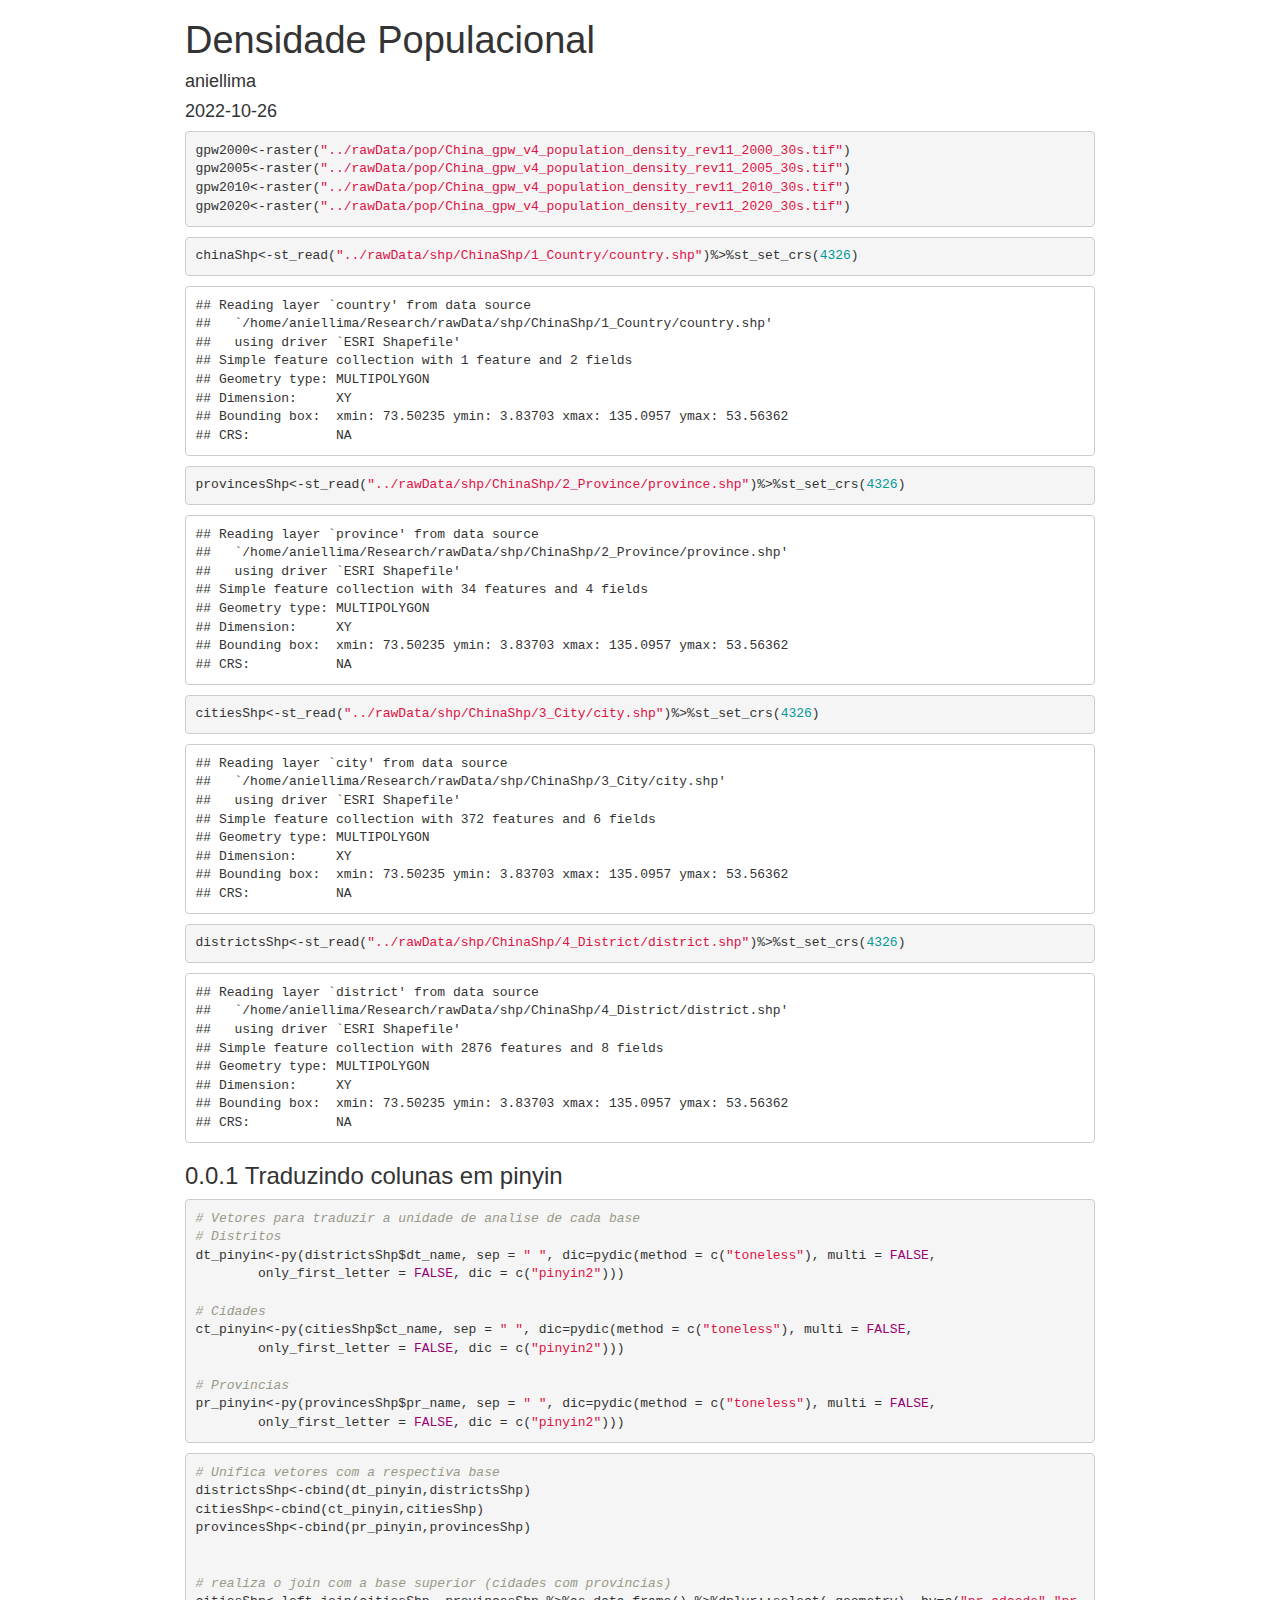
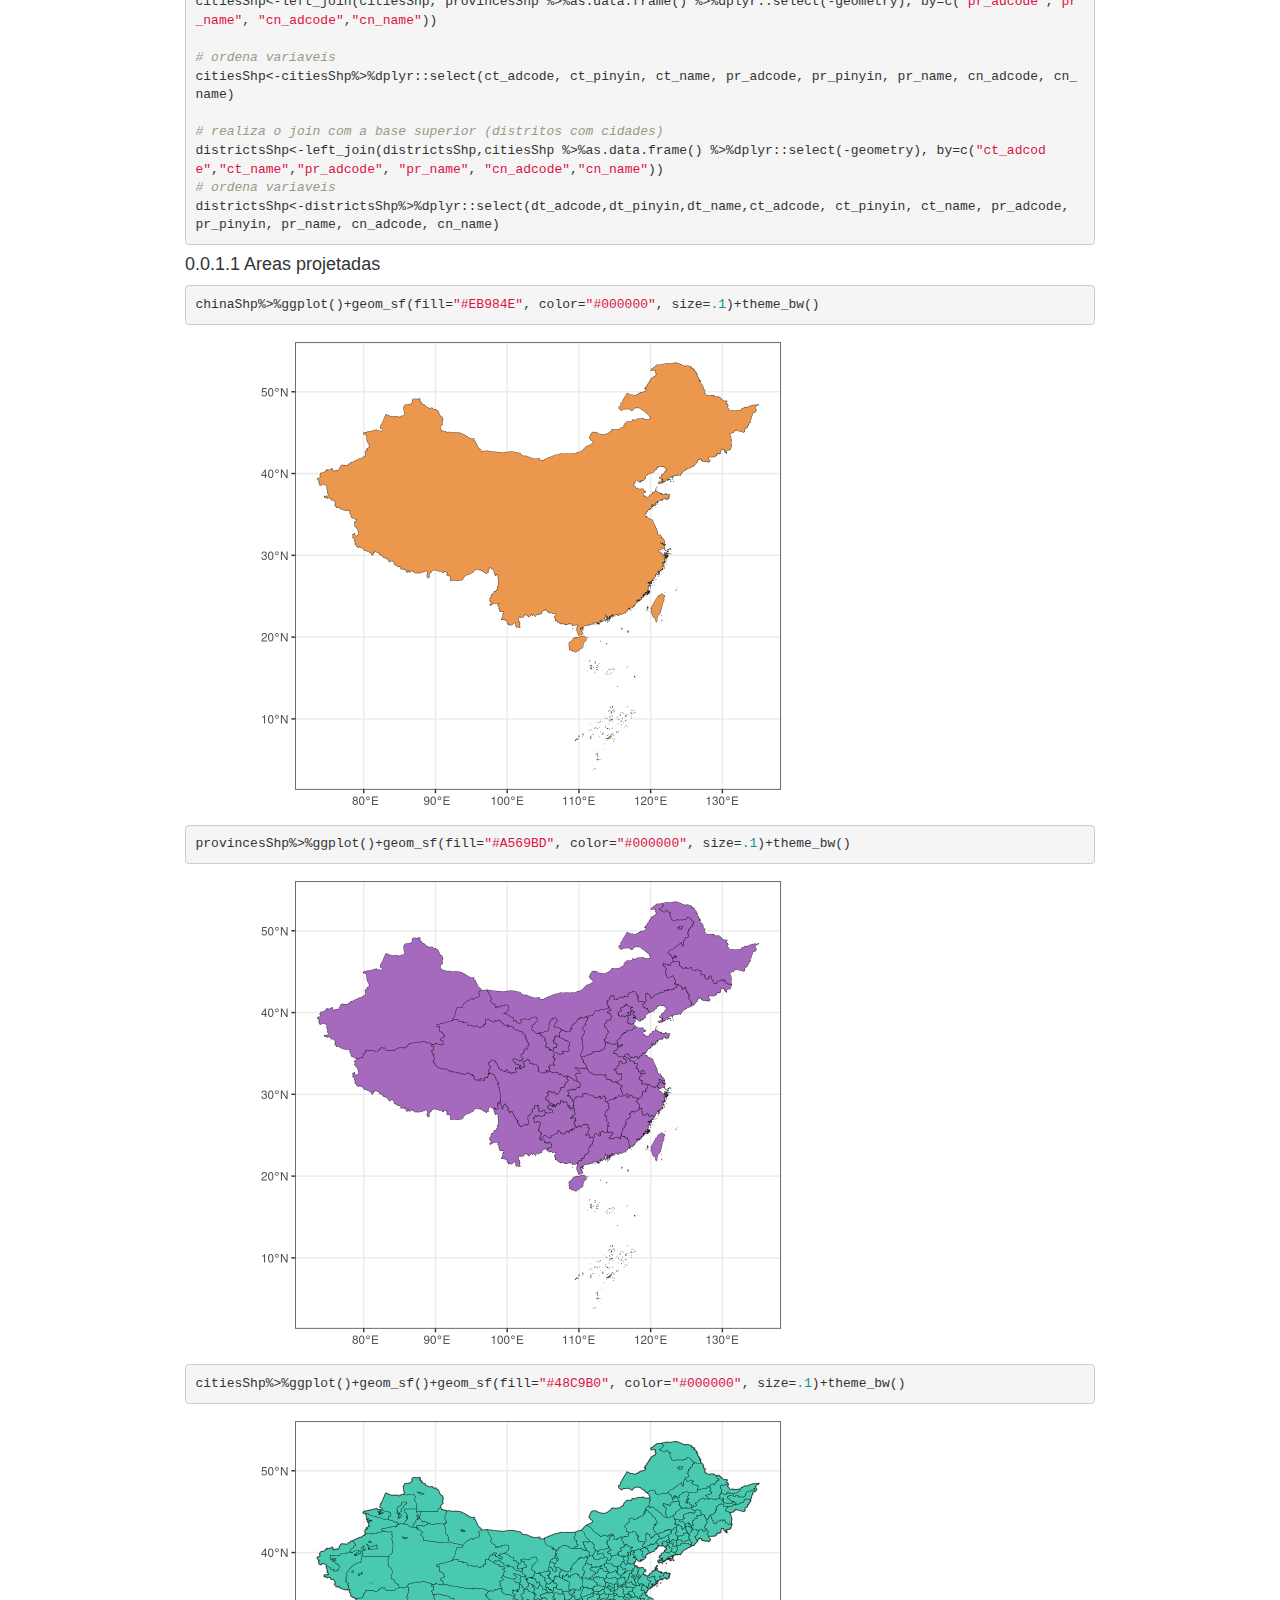
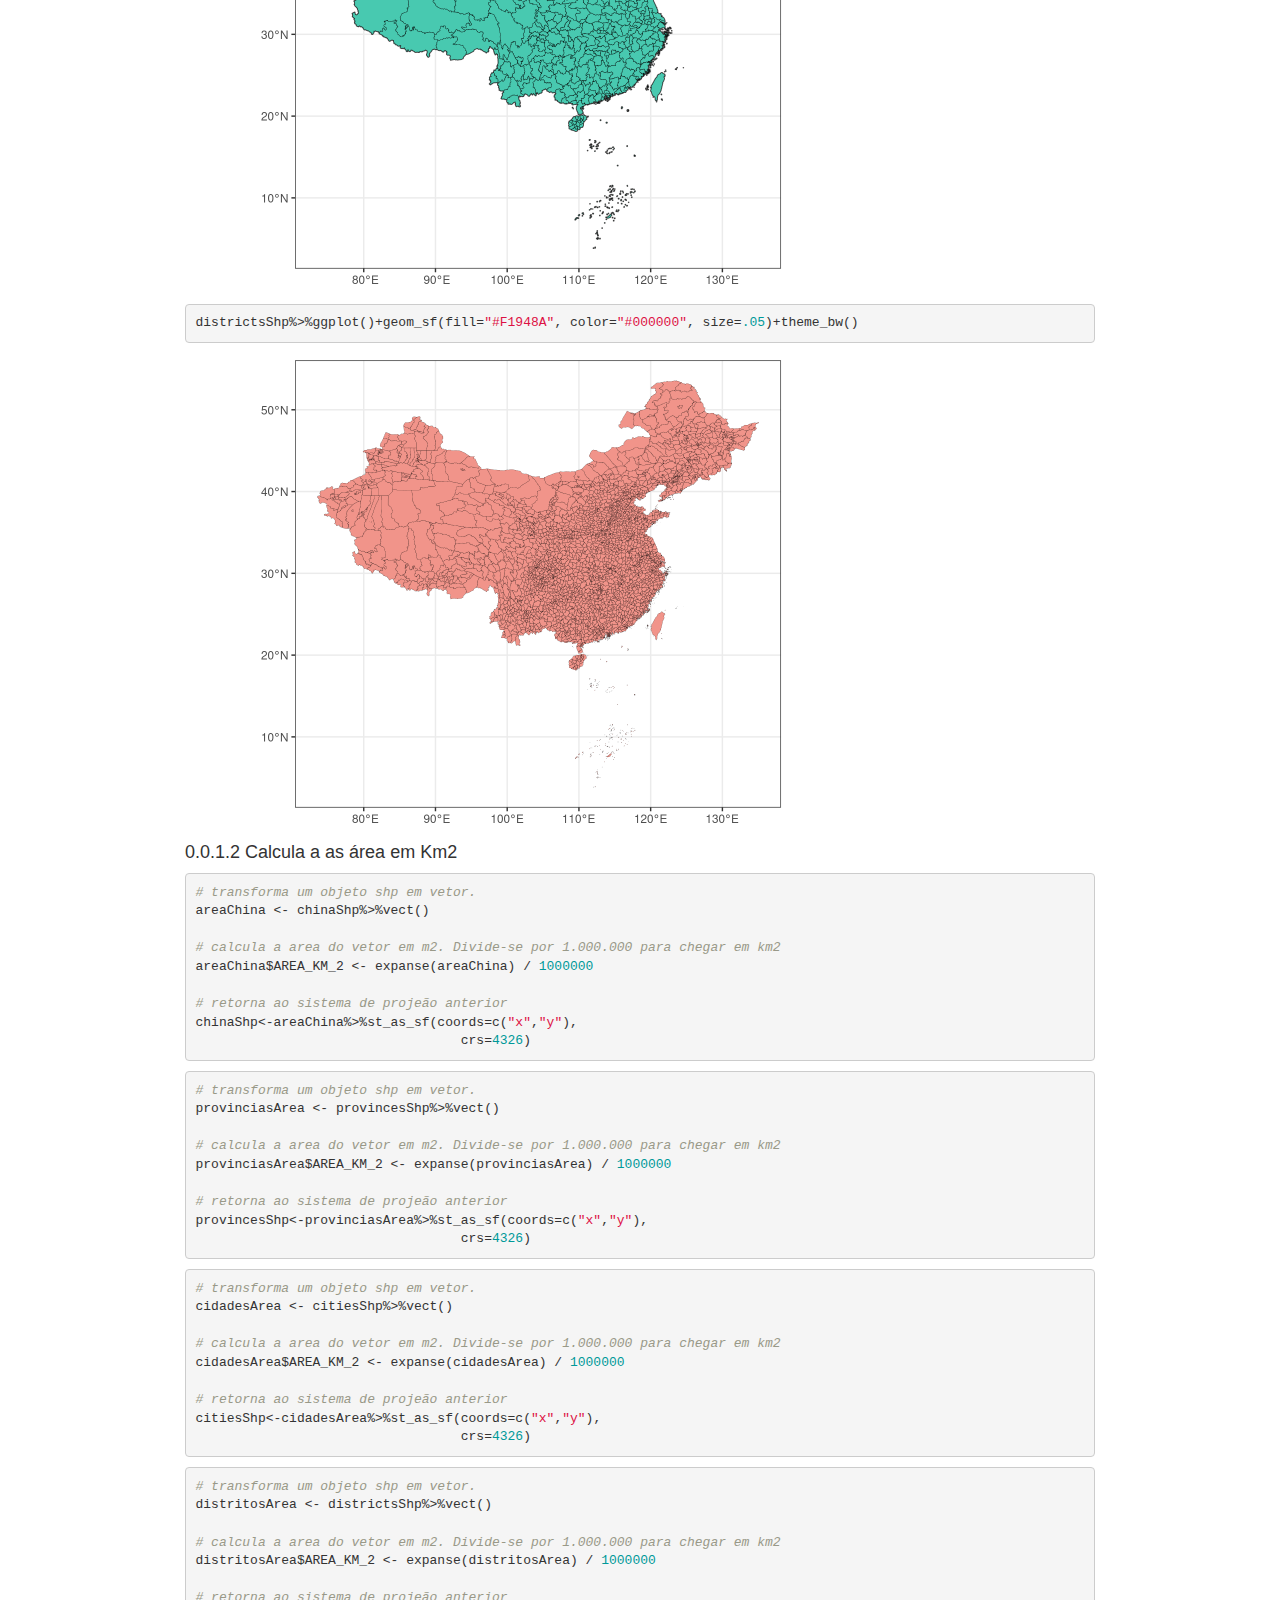
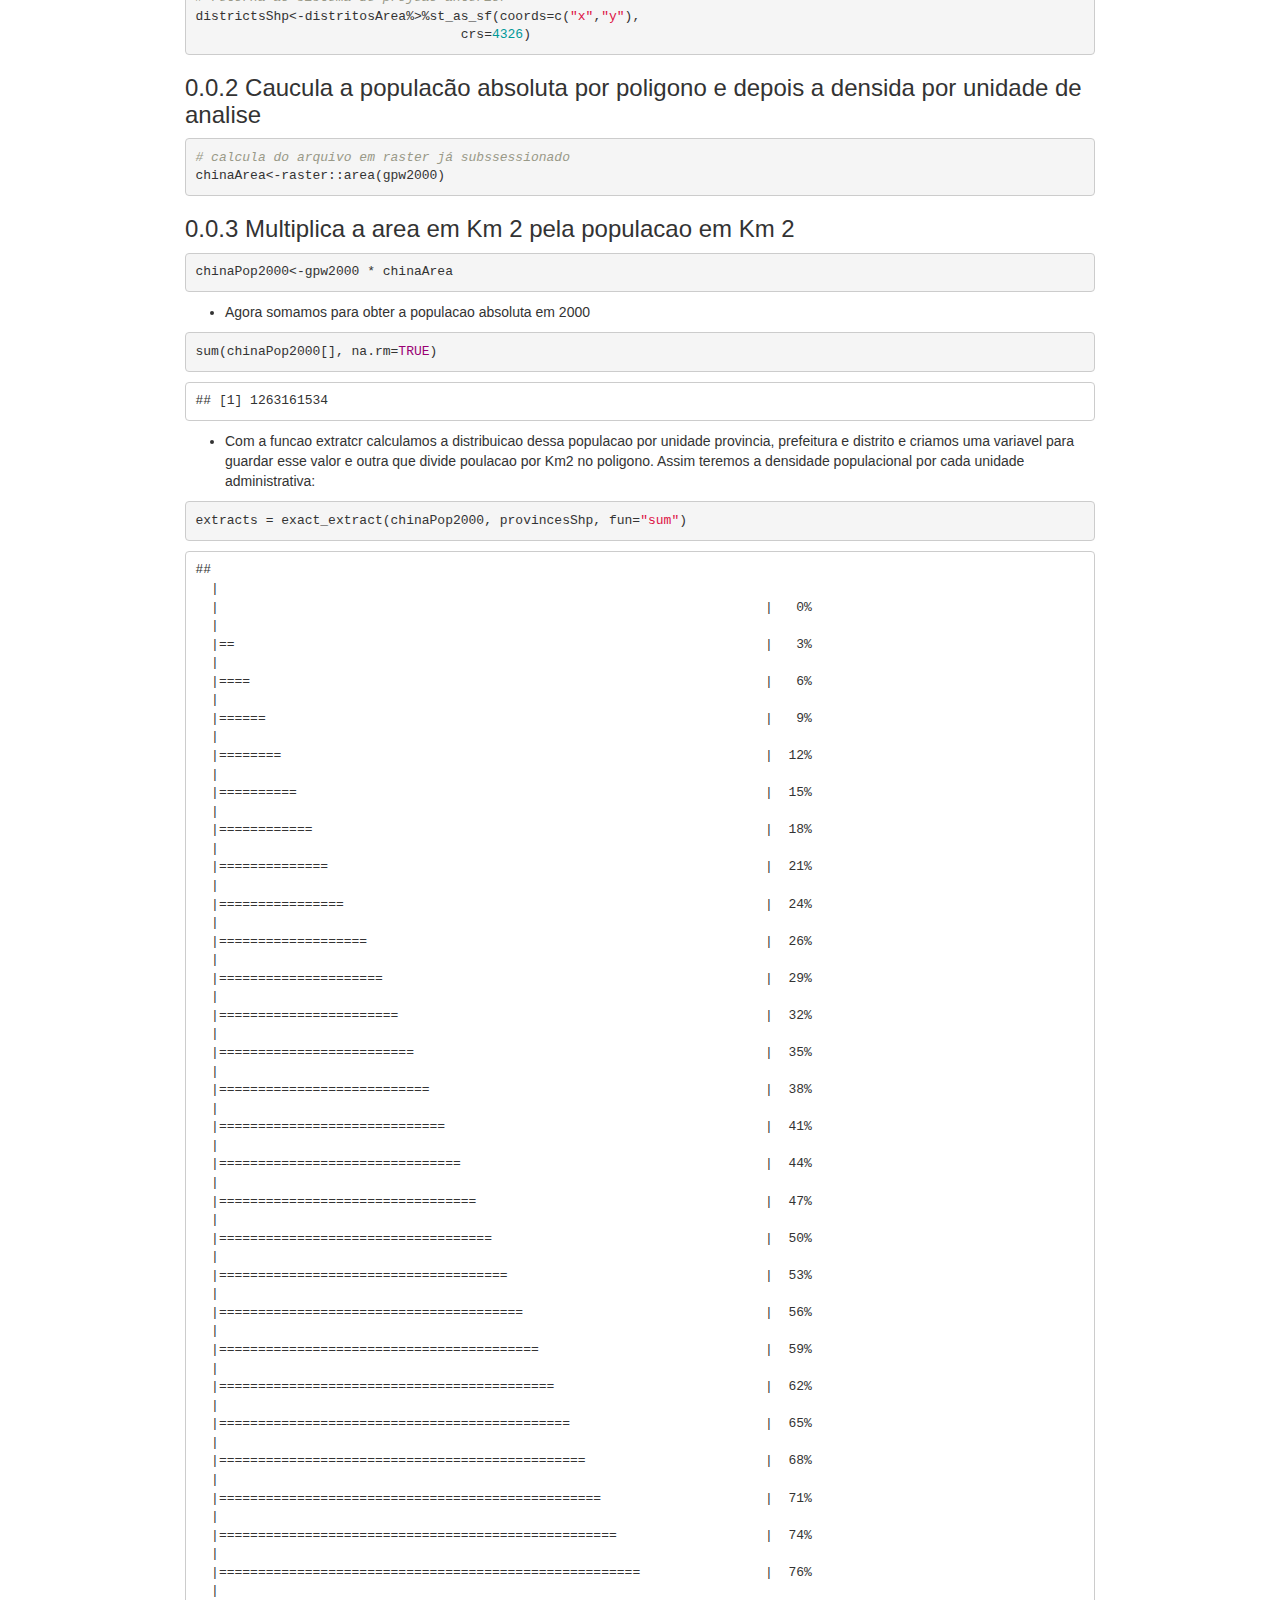
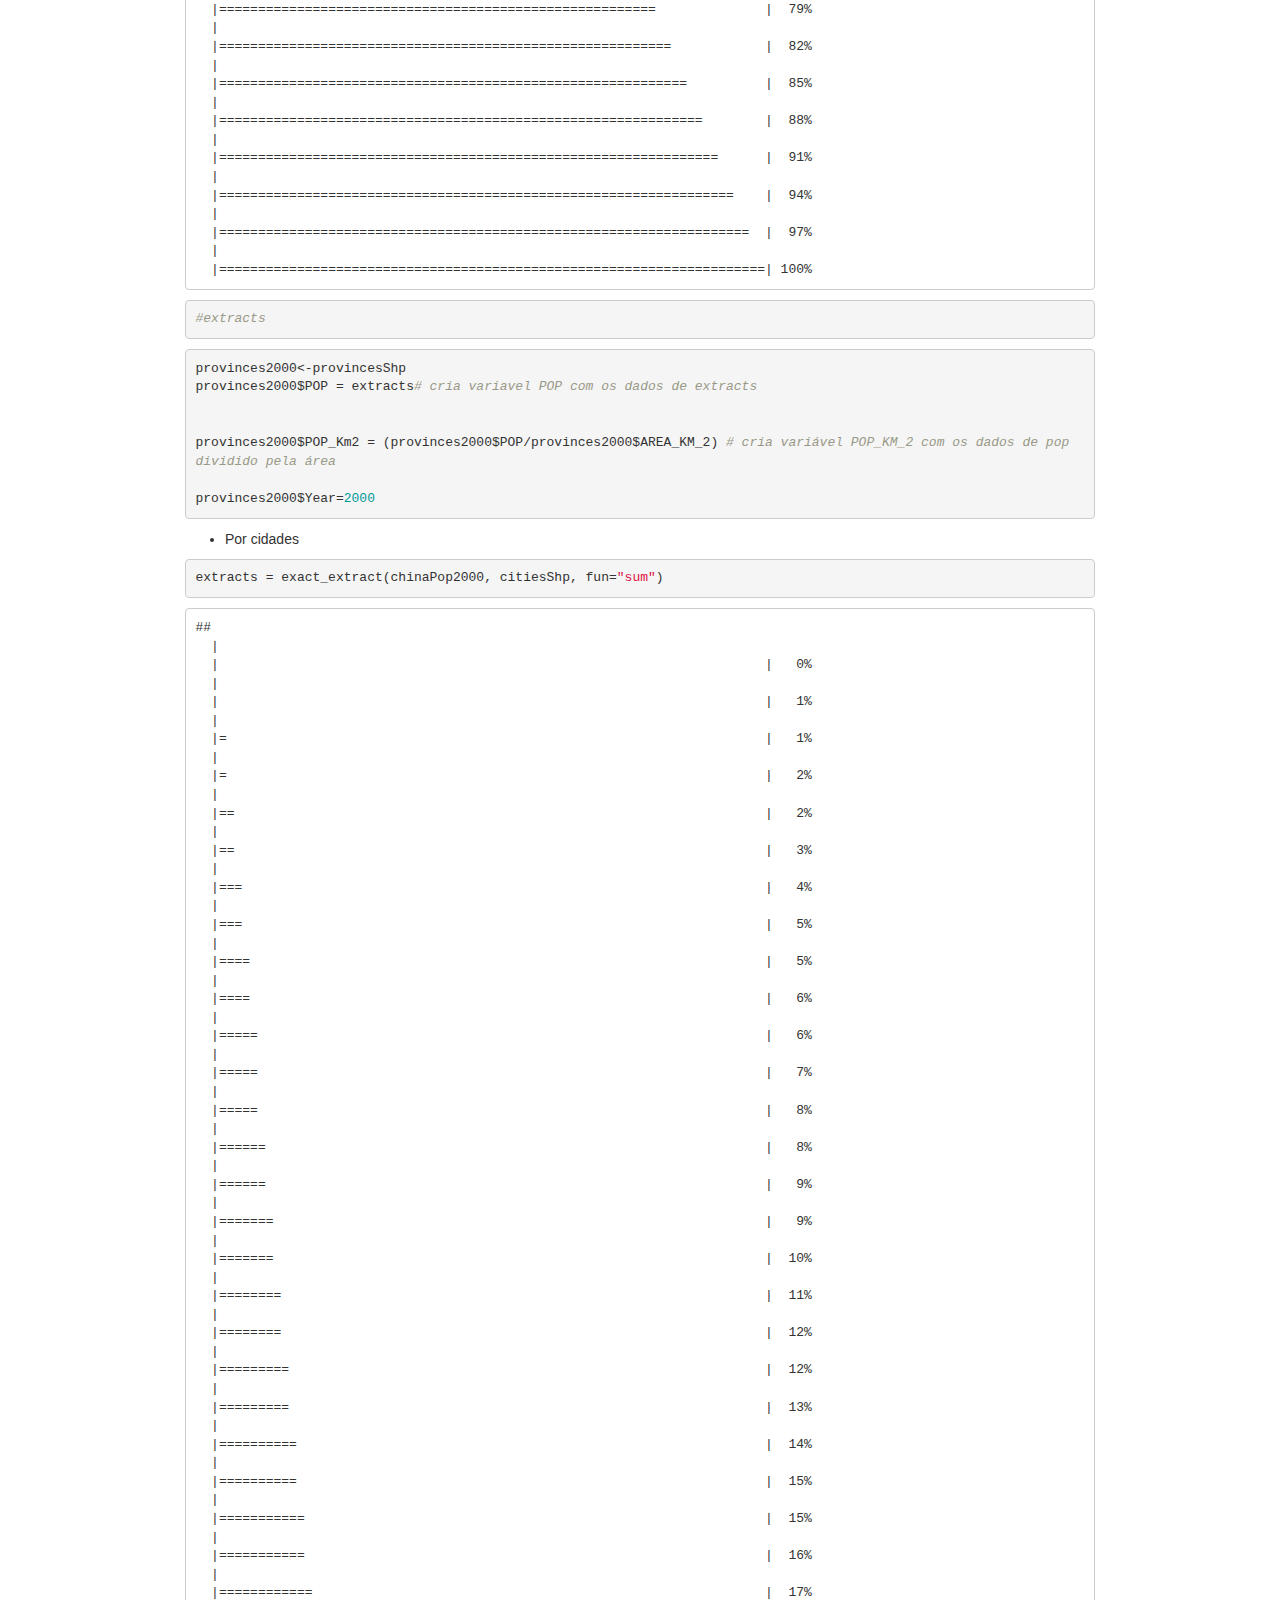
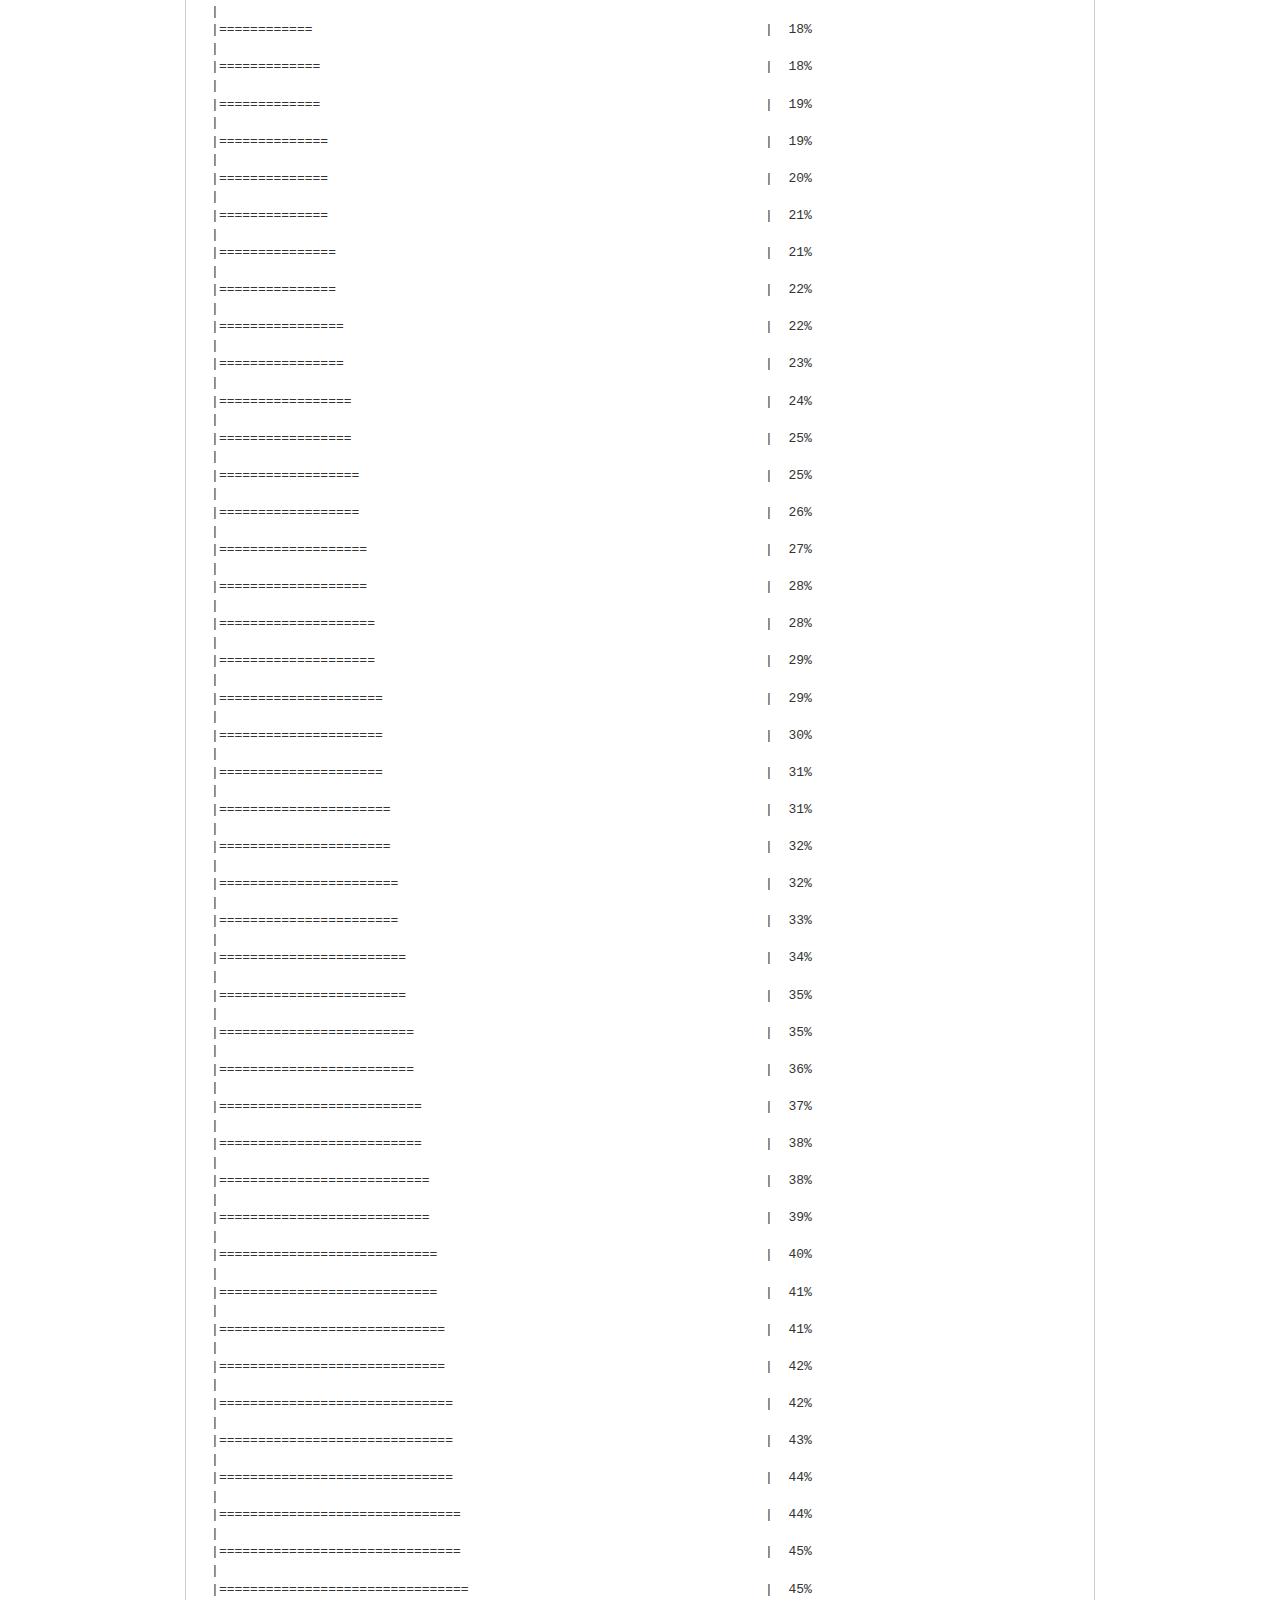
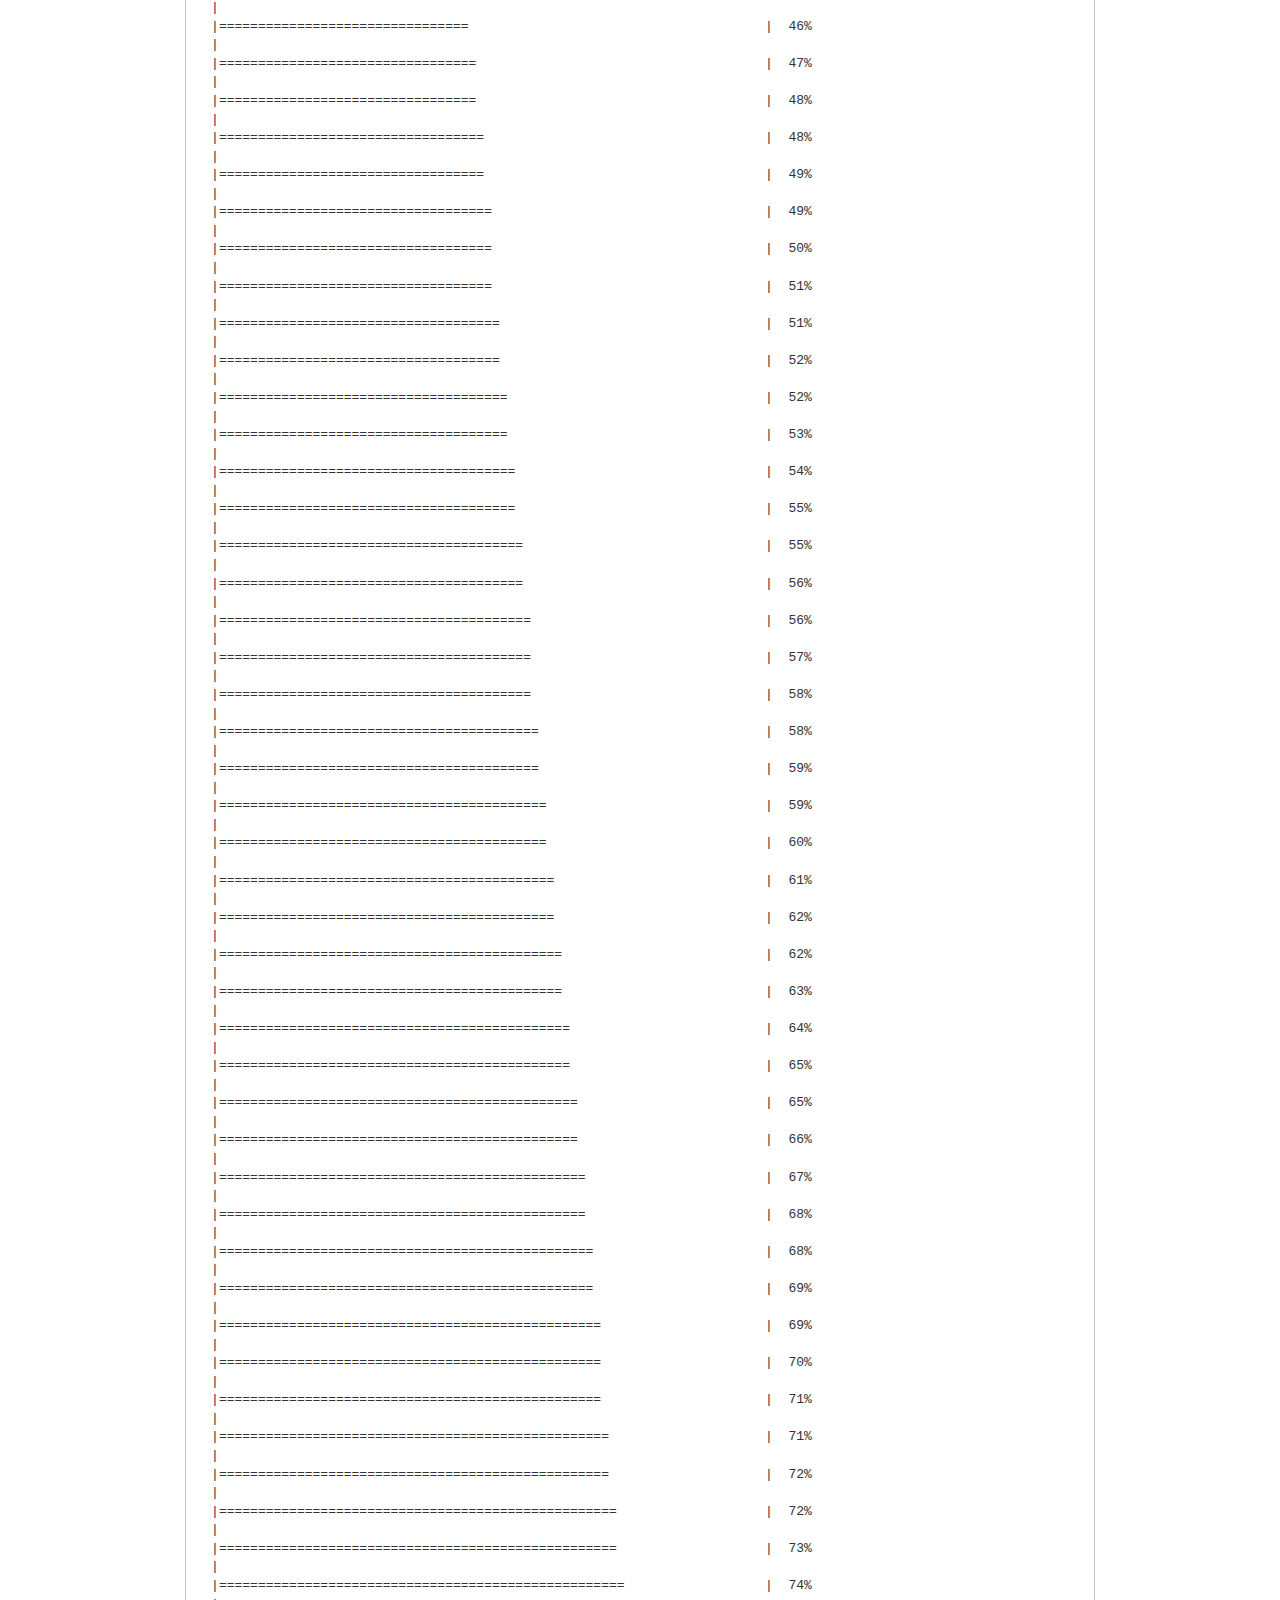
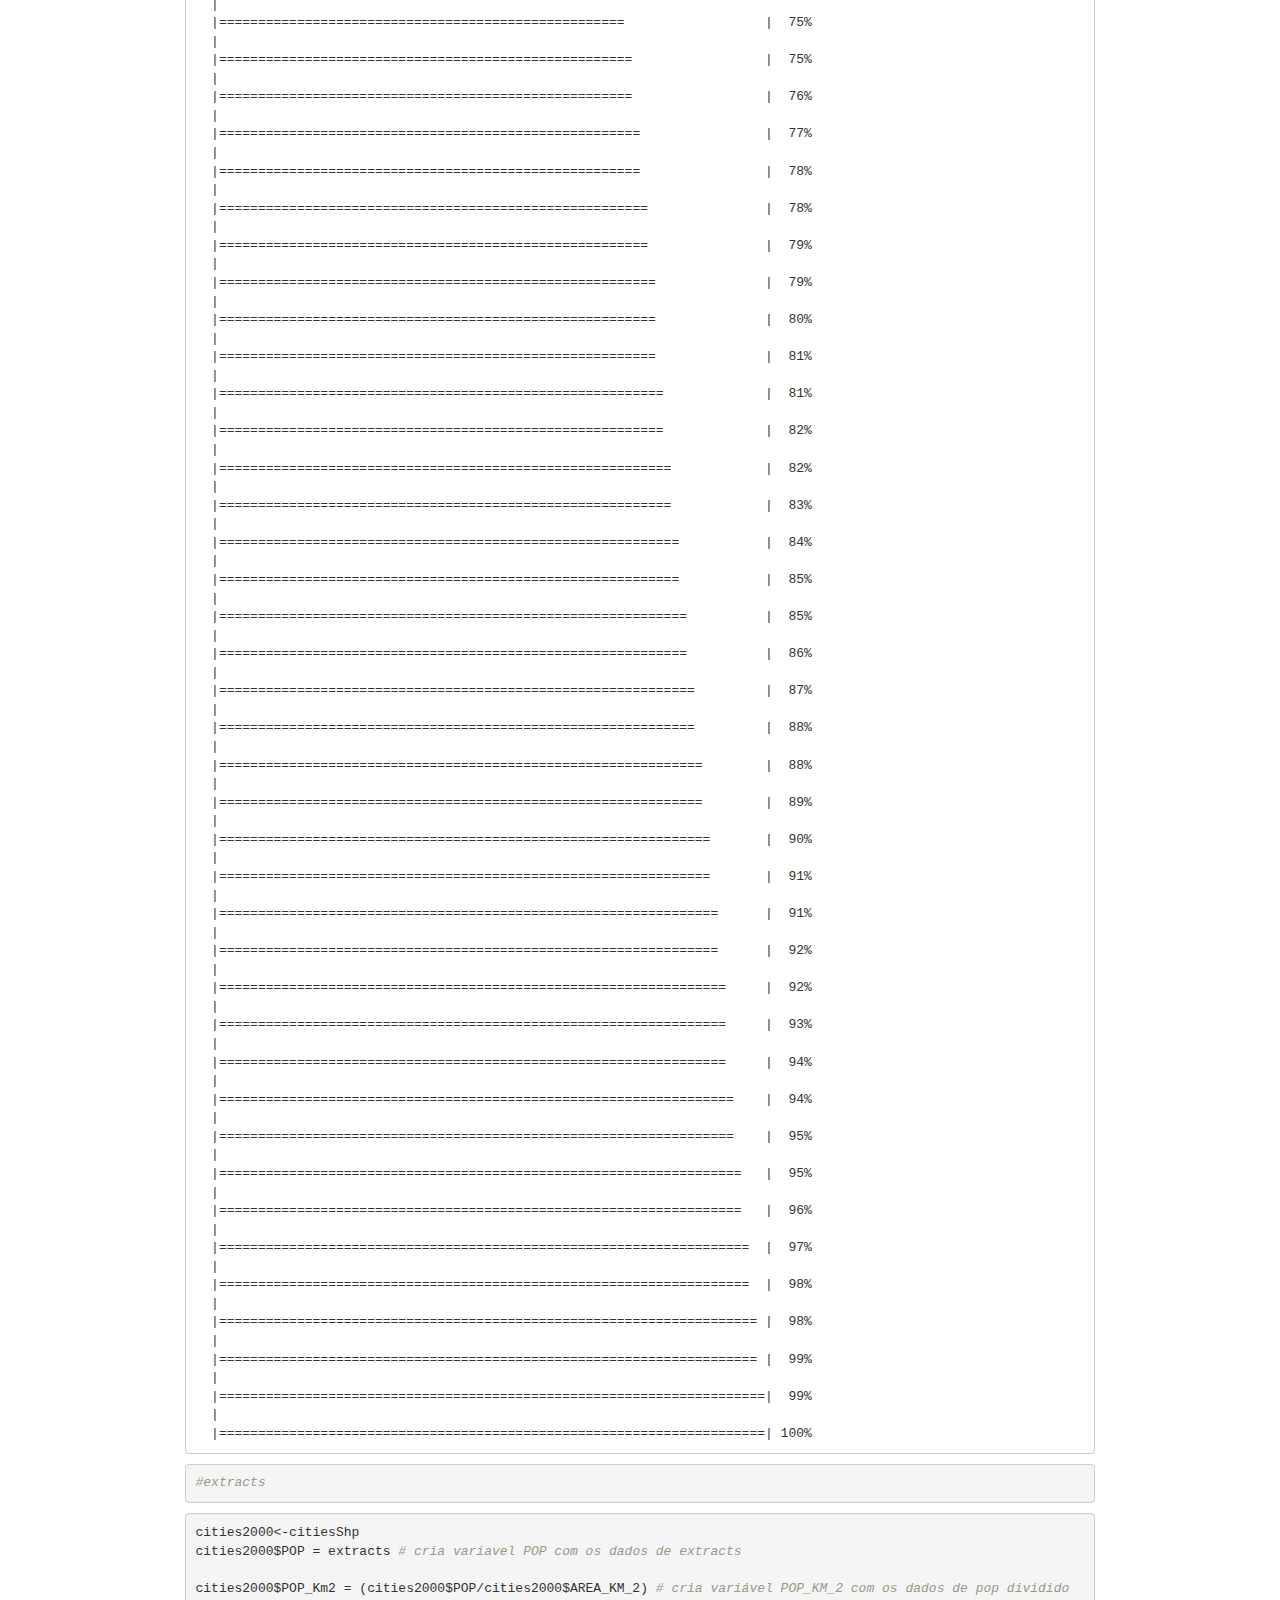
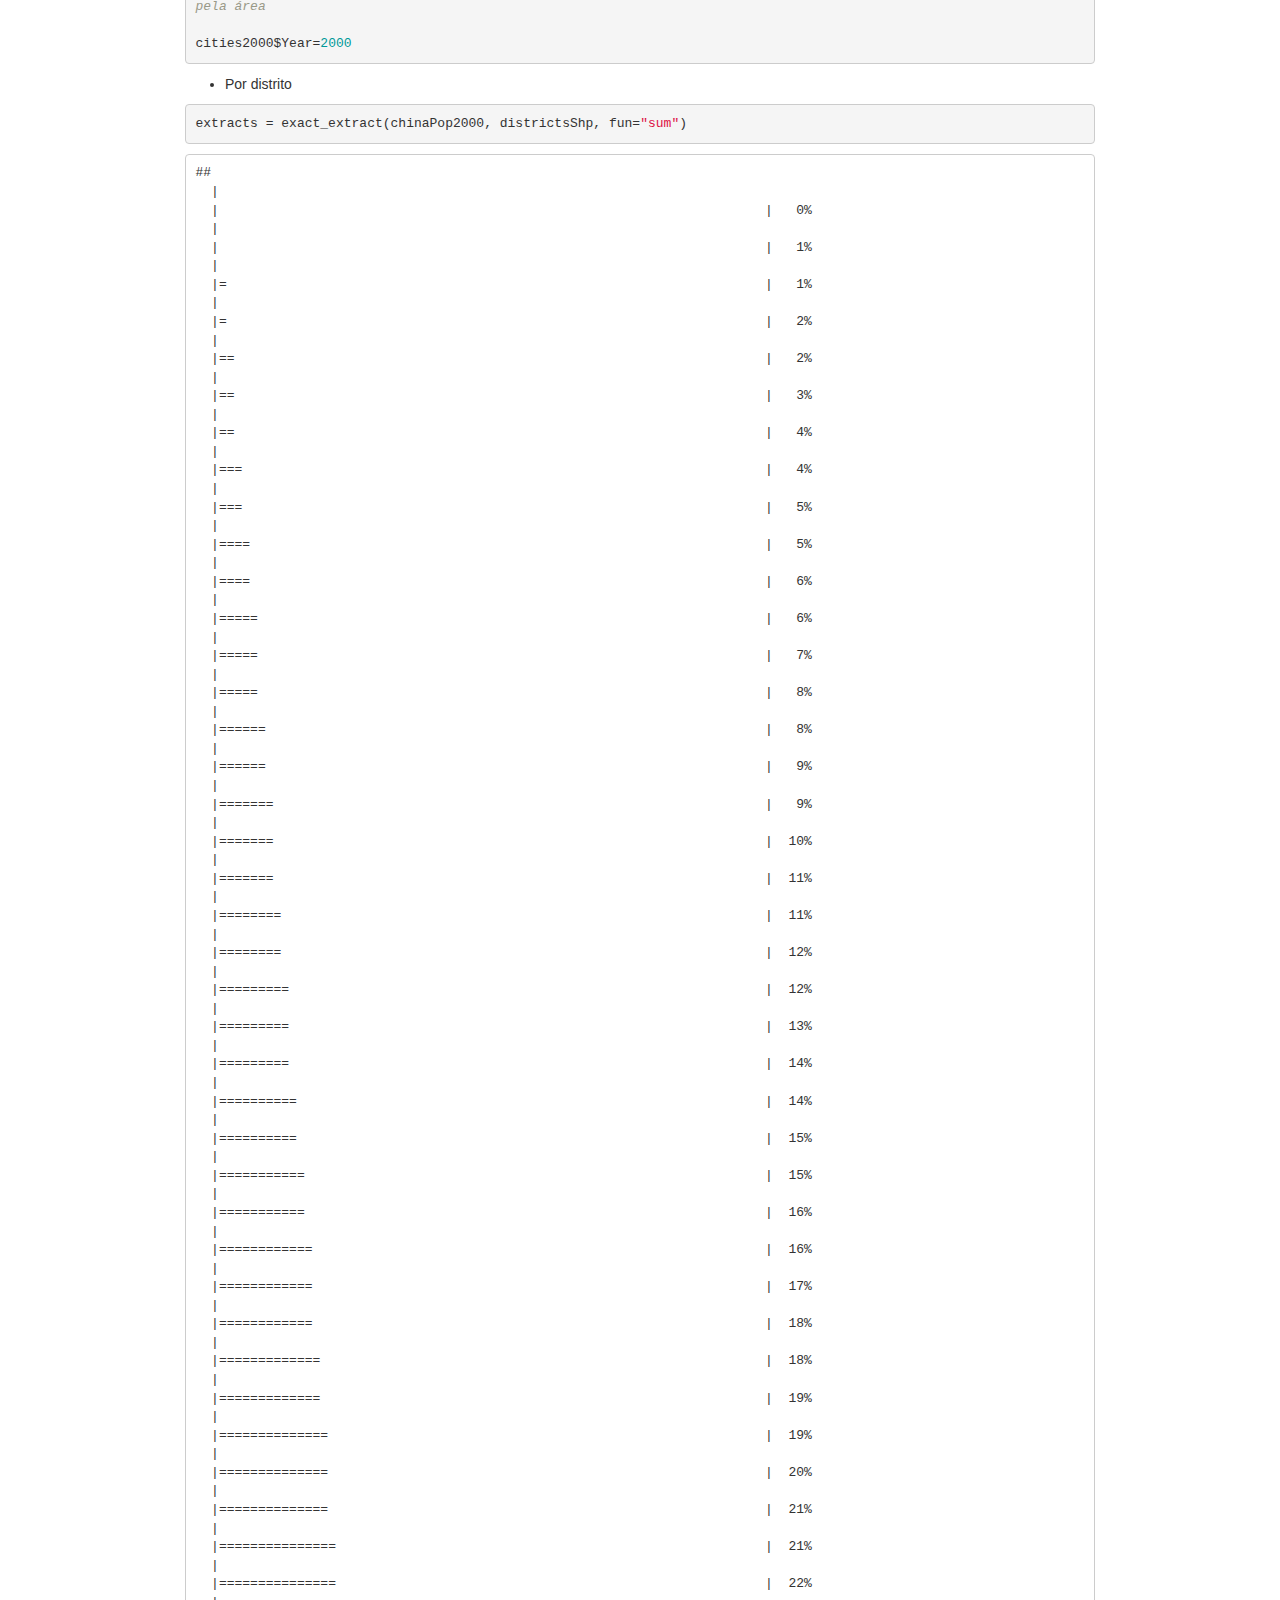
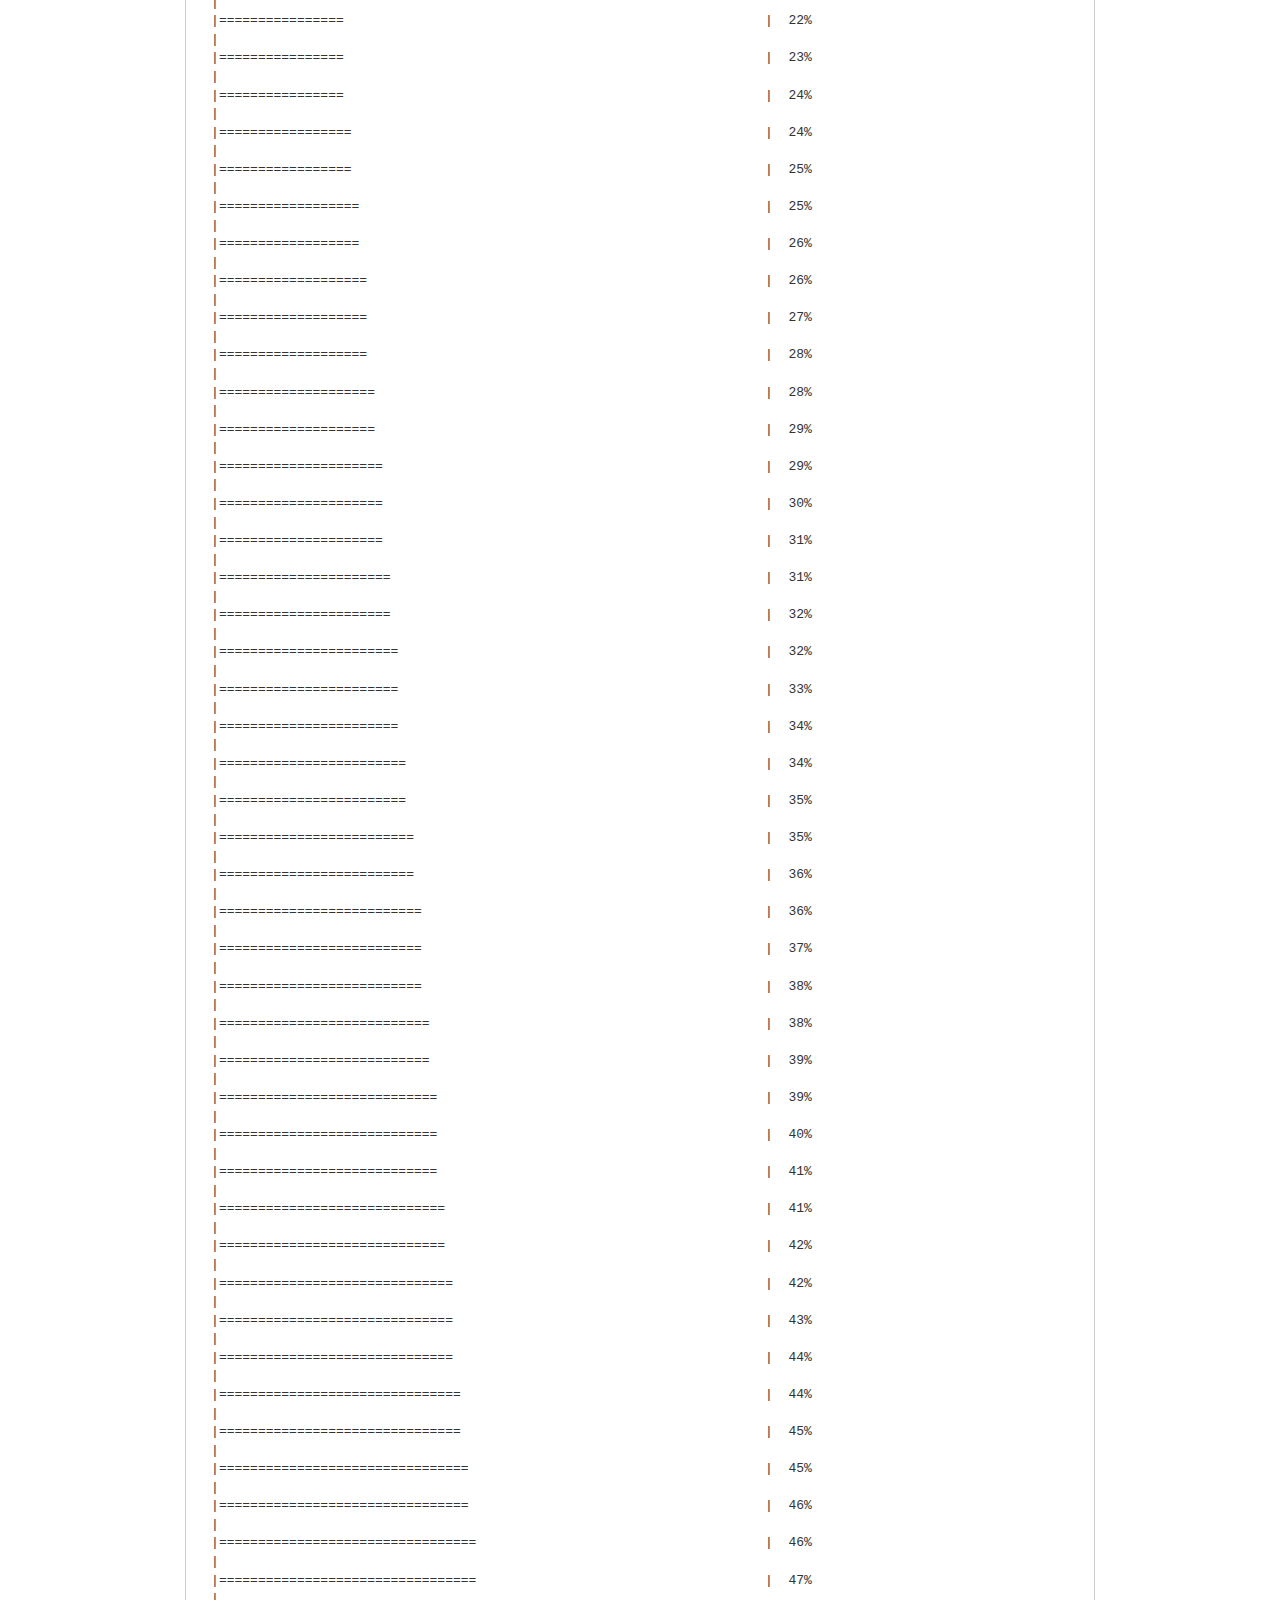
==== docs/chinaHumDens.html @ f78d903e "docs folder" ====
<!DOCTYPE html>

<html>

<head>

<meta charset="utf-8" />
<meta name="generator" content="pandoc" />
<meta http-equiv="X-UA-Compatible" content="IE=EDGE" />


<meta name="author" content="aniellima" />

<meta name="date" content="2022-10-26" />

<title>Densidade Populacional</title>

<script>// Pandoc 2.9 adds attributes on both header and div. We remove the former (to
// be compatible with the behavior of Pandoc < 2.8).
document.addEventListener('DOMContentLoaded', function(e) {
  var hs = document.querySelectorAll("div.section[class*='level'] > :first-child");
  var i, h, a;
  for (i = 0; i < hs.length; i++) {
    h = hs[i];
    if (!/^h[1-6]$/i.test(h.tagName)) continue;  // it should be a header h1-h6
    a = h.attributes;
    while (a.length > 0) h.removeAttribute(a[0].name);
  }
});
</script>
<script>/*! jQuery v3.6.0 | (c) OpenJS Foundation and other contributors | jquery.org/license */
!function(e,t){"use strict";"object"==typeof module&&"object"==typeof module.exports?module.exports=e.document?t(e,!0):function(e){if(!e.document)throw new Error("jQuery requires a window with a document");return t(e)}:t(e)}("undefined"!=typeof window?window:this,function(w,t){"use strict";function v(e){return"function"==typeof e&&"number"!=typeof e.nodeType&&"function"!=typeof e.item}function x(e){return null!=e&&e===e.window}var n=[],r=Object.getPrototypeOf,l=n.slice,b=n.flat?function(e){return n.flat.call(e)}:function(e){return n.concat.apply([],e)},c=n.push,i=n.indexOf,o={},a=o.toString,E=o.hasOwnProperty,f=E.toString,p=f.call(Object),g={},T=w.document,d={type:!0,src:!0,nonce:!0,noModule:!0};function S(e,t,n){var r,i,o=(n=n||T).createElement("script");if(o.text=e,t)for(r in d)(i=t[r]||t.getAttribute&&t.getAttribute(r))&&o.setAttribute(r,i);n.head.appendChild(o).parentNode.removeChild(o)}function h(e){return null==e?e+"":"object"==typeof e||"function"==typeof e?o[a.call(e)]||"object":typeof e}var e="3.6.0",C=function(e,t){return new C.fn.init(e,t)};function k(e){var t=!!e&&"length"in e&&e.length,n=h(e);return!v(e)&&!x(e)&&("array"===n||0===t||"number"==typeof t&&0<t&&t-1 in e)}C.fn=C.prototype={jquery:e,constructor:C,length:0,toArray:function(){return l.call(this)},get:function(e){return null==e?l.call(this):e<0?this[e+this.length]:this[e]},pushStack:function(e){e=C.merge(this.constructor(),e);return e.prevObject=this,e},each:function(e){return C.each(this,e)},map:function(n){return this.pushStack(C.map(this,function(e,t){return n.call(e,t,e)}))},slice:function(){return this.pushStack(l.apply(this,arguments))},first:function(){return this.eq(0)},last:function(){return this.eq(-1)},even:function(){return this.pushStack(C.grep(this,function(e,t){return(t+1)%2}))},odd:function(){return this.pushStack(C.grep(this,function(e,t){return t%2}))},eq:function(e){var t=this.length,e=+e+(e<0?t:0);return this.pushStack(0<=e&&e<t?[this[e]]:[])},end:function(){return this.prevObject||this.constructor()},push:c,sort:n.sort,splice:n.splice},C.extend=C.fn.extend=function(){var e,t,n,r,i,o=arguments[0]||{},a=1,s=arguments.length,u=!1;for("boolean"==typeof o&&(u=o,o=arguments[a]||{},a++),"object"==typeof o||v(o)||(o={}),a===s&&(o=this,a--);a<s;a++)if(null!=(e=arguments[a]))for(t in e)n=e[t],"__proto__"!==t&&o!==n&&(u&&n&&(C.isPlainObject(n)||(r=Array.isArray(n)))?(i=o[t],i=r&&!Array.isArray(i)?[]:r||C.isPlainObject(i)?i:{},r=!1,o[t]=C.extend(u,i,n)):void 0!==n&&(o[t]=n));return o},C.extend({expando:"jQuery"+(e+Math.random()).replace(/\D/g,""),isReady:!0,error:function(e){throw new Error(e)},noop:function(){},isPlainObject:function(e){return!(!e||"[object Object]"!==a.call(e))&&(!(e=r(e))||"function"==typeof(e=E.call(e,"constructor")&&e.constructor)&&f.call(e)===p)},isEmptyObject:function(e){for(var t in e)return!1;return!0},globalEval:function(e,t,n){S(e,{nonce:t&&t.nonce},n)},each:function(e,t){var n,r=0;if(k(e)){for(n=e.length;r<n;r++)if(!1===t.call(e[r],r,e[r]))break}else for(r in e)if(!1===t.call(e[r],r,e[r]))break;return e},makeArray:function(e,t){t=t||[];return null!=e&&(k(Object(e))?C.merge(t,"string"==typeof e?[e]:e):c.call(t,e)),t},inArray:function(e,t,n){return null==t?-1:i.call(t,e,n)},merge:function(e,t){for(var n=+t.length,r=0,i=e.length;r<n;r++)e[i++]=t[r];return e.length=i,e},grep:function(e,t,n){for(var r=[],i=0,o=e.length,a=!n;i<o;i++)!t(e[i],i)!=a&&r.push(e[i]);return r},map:function(e,t,n){var r,i,o=0,a=[];if(k(e))for(r=e.length;o<r;o++)null!=(i=t(e[o],o,n))&&a.push(i);else for(o in e)null!=(i=t(e[o],o,n))&&a.push(i);return b(a)},guid:1,support:g}),"function"==typeof Symbol&&(C.fn[Symbol.iterator]=n[Symbol.iterator]),C.each("Boolean Number String Function Array Date RegExp Object Error Symbol".split(" "),function(e,t){o["[object "+t+"]"]=t.toLowerCase()});function A(e,t,n){var r=[],i=void 0!==n;while((e=e[t])&&9!==e.nodeType)if(1===e.nodeType){if(i&&C(e).is(n))break;r.push(e)}return r}function N(e,t){for(var n=[];e;e=e.nextSibling)1===e.nodeType&&e!==t&&n.push(e);return n}var e=function(i){function c(e,t){return e="0x"+e.slice(1)-65536,t||(e<0?String.fromCharCode(65536+e):String.fromCharCode(e>>10|55296,1023&e|56320))}function h(e,t){return t?"\0"===e?"\ufffd":e.slice(0,-1)+"\\"+e.charCodeAt(e.length-1).toString(16)+" ":"\\"+e}function o(){k()}var e,p,b,a,s,g,f,y,S,l,m,k,w,n,T,d,v,x,A,C="sizzle"+ +new Date,u=i.document,N=0,j=0,D=ue(),q=ue(),L=ue(),H=ue(),O=function(e,t){return e===t&&(m=!0),0},P={}.hasOwnProperty,t=[],R=t.pop,M=t.push,I=t.push,W=t.slice,F=function(e,t){for(var n=0,r=e.length;n<r;n++)if(e[n]===t)return n;return-1},B="checked|selected|async|autofocus|autoplay|controls|defer|disabled|hidden|ismap|loop|multiple|open|readonly|required|scoped",r="[\\x20\\t\\r\\n\\f]",$="(?:\\\\[\\da-fA-F]{1,6}"+r+"?|\\\\[^\\r\\n\\f]|[\\w-]|[^\0-\\x7f])+",_="\\["+r+"*("+$+")(?:"+r+"*([*^$|!~]?=)"+r+"*(?:'((?:\\\\.|[^\\\\'])*)'|\"((?:\\\\.|[^\\\\\"])*)\"|("+$+"))|)"+r+"*\\]",z=":("+$+")(?:\\((('((?:\\\\.|[^\\\\'])*)'|\"((?:\\\\.|[^\\\\\"])*)\")|((?:\\\\.|[^\\\\()[\\]]|"+_+")*)|.*)\\)|)",U=new RegExp(r+"+","g"),X=new RegExp("^"+r+"+|((?:^|[^\\\\])(?:\\\\.)*)"+r+"+$","g"),V=new RegExp("^"+r+"*,"+r+"*"),G=new RegExp("^"+r+"*([>+~]|"+r+")"+r+"*"),Y=new RegExp(r+"|>"),Q=new RegExp(z),J=new RegExp("^"+$+"$"),K={ID:new RegExp("^#("+$+")"),CLASS:new RegExp("^\\.("+$+")"),TAG:new RegExp("^("+$+"|[*])"),ATTR:new RegExp("^"+_),PSEUDO:new RegExp("^"+z),CHILD:new RegExp("^:(only|first|last|nth|nth-last)-(child|of-type)(?:\\("+r+"*(even|odd|(([+-]|)(\\d*)n|)"+r+"*(?:([+-]|)"+r+"*(\\d+)|))"+r+"*\\)|)","i"),bool:new RegExp("^(?:"+B+")$","i"),needsContext:new RegExp("^"+r+"*[>+~]|:(even|odd|eq|gt|lt|nth|first|last)(?:\\("+r+"*((?:-\\d)?\\d*)"+r+"*\\)|)(?=[^-]|$)","i")},Z=/HTML$/i,ee=/^(?:input|select|textarea|button)$/i,te=/^h\d$/i,ne=/^[^{]+\{\s*\[native \w/,re=/^(?:#([\w-]+)|(\w+)|\.([\w-]+))$/,ie=/[+~]/,oe=new RegExp("\\\\[\\da-fA-F]{1,6}"+r+"?|\\\\([^\\r\\n\\f])","g"),ae=/([\0-\x1f\x7f]|^-?\d)|^-$|[^\0-\x1f\x7f-\uFFFF\w-]/g,se=ve(function(e){return!0===e.disabled&&"fieldset"===e.nodeName.toLowerCase()},{dir:"parentNode",next:"legend"});try{I.apply(t=W.call(u.childNodes),u.childNodes),t[u.childNodes.length].nodeType}catch(e){I={apply:t.length?function(e,t){M.apply(e,W.call(t))}:function(e,t){var n=e.length,r=0;while(e[n++]=t[r++]);e.length=n-1}}}function E(t,e,n,c){var r,i,o,a,f,s,u=e&&e.ownerDocument,l=e?e.nodeType:9;if(n=n||[],"string"!=typeof t||!t||1!==l&&9!==l&&11!==l)return n;if(!c&&(k(e),e=e||w,T)){if(11!==l&&(a=re.exec(t)))if(r=a[1]){if(9===l){if(!(s=e.getElementById(r)))return n;if(s.id===r)return n.push(s),n}else if(u&&(s=u.getElementById(r))&&A(e,s)&&s.id===r)return n.push(s),n}else{if(a[2])return I.apply(n,e.getElementsByTagName(t)),n;if((r=a[3])&&p.getElementsByClassName&&e.getElementsByClassName)return I.apply(n,e.getElementsByClassName(r)),n}if(p.qsa&&!H[t+" "]&&(!d||!d.test(t))&&(1!==l||"object"!==e.nodeName.toLowerCase())){if(s=t,u=e,1===l&&(Y.test(t)||G.test(t))){(u=ie.test(t)&&ge(e.parentNode)||e)===e&&p.scope||((o=e.getAttribute("id"))?o=o.replace(ae,h):e.setAttribute("id",o=C)),i=(f=g(t)).length;while(i--)f[i]=(o?"#"+o:":scope")+" "+me(f[i]);s=f.join(",")}try{return I.apply(n,u.querySelectorAll(s)),n}catch(e){H(t,!0)}finally{o===C&&e.removeAttribute("id")}}}return y(t.replace(X,"$1"),e,n,c)}function ue(){var n=[];function r(e,t){return n.push(e+" ")>b.cacheLength&&delete r[n.shift()],r[e+" "]=t}return r}function le(e){return e[C]=!0,e}function ce(e){var t=w.createElement("fieldset");try{return!!e(t)}catch(e){return!1}finally{t.parentNode&&t.parentNode.removeChild(t)}}function fe(e,t){var n=e.split("|"),r=n.length;while(r--)b.attrHandle[n[r]]=t}function pe(e,t){var n=t&&e,r=n&&1===e.nodeType&&1===t.nodeType&&e.sourceIndex-t.sourceIndex;if(r)return r;if(n)while(n=n.nextSibling)if(n===t)return-1;return e?1:-1}function de(t){return function(e){return"form"in e?e.parentNode&&!1===e.disabled?"label"in e?"label"in e.parentNode?e.parentNode.disabled===t:e.disabled===t:e.isDisabled===t||e.isDisabled!==!t&&se(e)===t:e.disabled===t:"label"in e&&e.disabled===t}}function he(a){return le(function(o){return o=+o,le(function(e,t){var n,r=a([],e.length,o),i=r.length;while(i--)e[n=r[i]]&&(e[n]=!(t[n]=e[n]))})})}function ge(e){return e&&"undefined"!=typeof e.getElementsByTagName&&e}for(e in p=E.support={},s=E.isXML=function(e){var t=e&&e.namespaceURI,e=e&&(e.ownerDocument||e).documentElement;return!Z.test(t||e&&e.nodeName||"HTML")},k=E.setDocument=function(e){var t,e=e?e.ownerDocument||e:u;return e!=w&&9===e.nodeType&&e.documentElement&&(n=(w=e).documentElement,T=!s(w),u!=w&&(t=w.defaultView)&&t.top!==t&&(t.addEventListener?t.addEventListener("unload",o,!1):t.attachEvent&&t.attachEvent("onunload",o)),p.scope=ce(function(e){return n.appendChild(e).appendChild(w.createElement("div")),"undefined"!=typeof e.querySelectorAll&&!e.querySelectorAll(":scope fieldset div").length}),p.attributes=ce(function(e){return e.className="i",!e.getAttribute("className")}),p.getElementsByTagName=ce(function(e){return e.appendChild(w.createComment("")),!e.getElementsByTagName("*").length}),p.getElementsByClassName=ne.test(w.getElementsByClassName),p.getById=ce(function(e){return n.appendChild(e).id=C,!w.getElementsByName||!w.getElementsByName(C).length}),p.getById?(b.filter.ID=function(e){var t=e.replace(oe,c);return function(e){return e.getAttribute("id")===t}},b.find.ID=function(e,t){if("undefined"!=typeof t.getElementById&&T)return(t=t.getElementById(e))?[t]:[]}):(b.filter.ID=function(e){var t=e.replace(oe,c);return function(e){e="undefined"!=typeof e.getAttributeNode&&e.getAttributeNode("id");return e&&e.value===t}},b.find.ID=function(e,t){if("undefined"!=typeof t.getElementById&&T){var n,r,i,o=t.getElementById(e);if(o){if((n=o.getAttributeNode("id"))&&n.value===e)return[o];i=t.getElementsByName(e),r=0;while(o=i[r++])if((n=o.getAttributeNode("id"))&&n.value===e)return[o]}return[]}}),b.find.TAG=p.getElementsByTagName?function(e,t){return"undefined"!=typeof t.getElementsByTagName?t.getElementsByTagName(e):p.qsa?t.querySelectorAll(e):void 0}:function(e,t){var n,r=[],i=0,o=t.getElementsByTagName(e);if("*"!==e)return o;while(n=o[i++])1===n.nodeType&&r.push(n);return r},b.find.CLASS=p.getElementsByClassName&&function(e,t){if("undefined"!=typeof t.getElementsByClassName&&T)return t.getElementsByClassName(e)},v=[],d=[],(p.qsa=ne.test(w.querySelectorAll))&&(ce(function(e){var t;n.appendChild(e).innerHTML="<a id='"+C+"'></a><select id='"+C+"-\r\\' msallowcapture=''><option selected=''></option></select>",e.querySelectorAll("[msallowcapture^='']").length&&d.push("[*^$]="+r+"*(?:''|\"\")"),e.querySelectorAll("[selected]").length||d.push("\\["+r+"*(?:value|"+B+")"),e.querySelectorAll("[id~="+C+"-]").length||d.push("~="),(t=w.createElement("input")).setAttribute("name",""),e.appendChild(t),e.querySelectorAll("[name='']").length||d.push("\\["+r+"*name"+r+"*="+r+"*(?:''|\"\")"),e.querySelectorAll(":checked").length||d.push(":checked"),e.querySelectorAll("a#"+C+"+*").length||d.push(".#.+[+~]"),e.querySelectorAll("\\\f"),d.push("[\\r\\n\\f]")}),ce(function(e){e.innerHTML="<a href='' disabled='disabled'></a><select disabled='disabled'><option/></select>";var t=w.createElement("input");t.setAttribute("type","hidden"),e.appendChild(t).setAttribute("name","D"),e.querySelectorAll("[name=d]").length&&d.push("name"+r+"*[*^$|!~]?="),2!==e.querySelectorAll(":enabled").length&&d.push(":enabled",":disabled"),n.appendChild(e).disabled=!0,2!==e.querySelectorAll(":disabled").length&&d.push(":enabled",":disabled"),e.querySelectorAll("*,:x"),d.push(",.*:")})),(p.matchesSelector=ne.test(x=n.matches||n.webkitMatchesSelector||n.mozMatchesSelector||n.oMatchesSelector||n.msMatchesSelector))&&ce(function(e){p.disconnectedMatch=x.call(e,"*"),x.call(e,"[s!='']:x"),v.push("!=",z)}),d=d.length&&new RegExp(d.join("|")),v=v.length&&new RegExp(v.join("|")),e=ne.test(n.compareDocumentPosition),A=e||ne.test(n.contains)?function(e,t){var n=9===e.nodeType?e.documentElement:e,t=t&&t.parentNode;return e===t||!(!t||1!==t.nodeType||!(n.contains?n.contains(t):e.compareDocumentPosition&&16&e.compareDocumentPosition(t)))}:function(e,t){if(t)while(t=t.parentNode)if(t===e)return!0;return!1},O=e?function(e,t){if(e===t)return m=!0,0;var n=!e.compareDocumentPosition-!t.compareDocumentPosition;return n||(1&(n=(e.ownerDocument||e)==(t.ownerDocument||t)?e.compareDocumentPosition(t):1)||!p.sortDetached&&t.compareDocumentPosition(e)===n?e==w||e.ownerDocument==u&&A(u,e)?-1:t==w||t.ownerDocument==u&&A(u,t)?1:l?F(l,e)-F(l,t):0:4&n?-1:1)}:function(e,t){if(e===t)return m=!0,0;var n,r=0,i=e.parentNode,o=t.parentNode,a=[e],s=[t];if(!i||!o)return e==w?-1:t==w?1:i?-1:o?1:l?F(l,e)-F(l,t):0;if(i===o)return pe(e,t);n=e;while(n=n.parentNode)a.unshift(n);n=t;while(n=n.parentNode)s.unshift(n);while(a[r]===s[r])r++;return r?pe(a[r],s[r]):a[r]==u?-1:s[r]==u?1:0}),w},E.matches=function(e,t){return E(e,null,null,t)},E.matchesSelector=function(e,t){if(k(e),p.matchesSelector&&T&&!H[t+" "]&&(!v||!v.test(t))&&(!d||!d.test(t)))try{var n=x.call(e,t);if(n||p.disconnectedMatch||e.document&&11!==e.document.nodeType)return n}catch(e){H(t,!0)}return 0<E(t,w,null,[e]).length},E.contains=function(e,t){return(e.ownerDocument||e)!=w&&k(e),A(e,t)},E.attr=function(e,t){(e.ownerDocument||e)!=w&&k(e);var n=b.attrHandle[t.toLowerCase()],n=n&&P.call(b.attrHandle,t.toLowerCase())?n(e,t,!T):void 0;return void 0!==n?n:p.attributes||!T?e.getAttribute(t):(n=e.getAttributeNode(t))&&n.specified?n.value:null},E.escape=function(e){return(e+"").replace(ae,h)},E.error=function(e){throw new Error("Syntax error, unrecognized expression: "+e)},E.uniqueSort=function(e){var t,n=[],r=0,i=0;if(m=!p.detectDuplicates,l=!p.sortStable&&e.slice(0),e.sort(O),m){while(t=e[i++])t===e[i]&&(r=n.push(i));while(r--)e.splice(n[r],1)}return l=null,e},a=E.getText=function(e){var t,n="",r=0,i=e.nodeType;if(i){if(1===i||9===i||11===i){if("string"==typeof e.textContent)return e.textContent;for(e=e.firstChild;e;e=e.nextSibling)n+=a(e)}else if(3===i||4===i)return e.nodeValue}else while(t=e[r++])n+=a(t);return n},(b=E.selectors={cacheLength:50,createPseudo:le,match:K,attrHandle:{},find:{},relative:{">":{dir:"parentNode",first:!0}," ":{dir:"parentNode"},"+":{dir:"previousSibling",first:!0},"~":{dir:"previousSibling"}},preFilter:{ATTR:function(e){return e[1]=e[1].replace(oe,c),e[3]=(e[3]||e[4]||e[5]||"").replace(oe,c),"~="===e[2]&&(e[3]=" "+e[3]+" "),e.slice(0,4)},CHILD:function(e){return e[1]=e[1].toLowerCase(),"nth"===e[1].slice(0,3)?(e[3]||E.error(e[0]),e[4]=+(e[4]?e[5]+(e[6]||1):2*("even"===e[3]||"odd"===e[3])),e[5]=+(e[7]+e[8]||"odd"===e[3])):e[3]&&E.error(e[0]),e},PSEUDO:function(e){var t,n=!e[6]&&e[2];return K.CHILD.test(e[0])?null:(e[3]?e[2]=e[4]||e[5]||"":n&&Q.test(n)&&(t=g(n,!0))&&(t=n.indexOf(")",n.length-t)-n.length)&&(e[0]=e[0].slice(0,t),e[2]=n.slice(0,t)),e.slice(0,3))}},filter:{TAG:function(e){var t=e.replace(oe,c).toLowerCase();return"*"===e?function(){return!0}:function(e){return e.nodeName&&e.nodeName.toLowerCase()===t}},CLASS:function(e){var t=D[e+" "];return t||(t=new RegExp("(^|"+r+")"+e+"("+r+"|$)"))&&D(e,function(e){return t.test("string"==typeof e.className&&e.className||"undefined"!=typeof e.getAttribute&&e.getAttribute("class")||"")})},ATTR:function(t,n,r){return function(e){e=E.attr(e,t);return null==e?"!="===n:!n||(e+="","="===n?e===r:"!="===n?e!==r:"^="===n?r&&0===e.indexOf(r):"*="===n?r&&-1<e.indexOf(r):"$="===n?r&&e.slice(-r.length)===r:"~="===n?-1<(" "+e.replace(U," ")+" ").indexOf(r):"|="===n&&(e===r||e.slice(0,r.length+1)===r+"-"))}},CHILD:function(h,e,t,g,y){var m="nth"!==h.slice(0,3),v="last"!==h.slice(-4),x="of-type"===e;return 1===g&&0===y?function(e){return!!e.parentNode}:function(e,c,f){var t,n,r,i,o,a,s=m!=v?"nextSibling":"previousSibling",u=e.parentNode,p=x&&e.nodeName.toLowerCase(),d=!f&&!x,l=!1;if(u){if(m){while(s){i=e;while(i=i[s])if(x?i.nodeName.toLowerCase()===p:1===i.nodeType)return!1;a=s="only"===h&&!a&&"nextSibling"}return!0}if(a=[v?u.firstChild:u.lastChild],v&&d){l=(o=(t=(n=(r=(i=u)[C]||(i[C]={}))[i.uniqueID]||(r[i.uniqueID]={}))[h]||[])[0]===N&&t[1])&&t[2],i=o&&u.childNodes[o];while(i=++o&&i&&i[s]||(l=o=0)||a.pop())if(1===i.nodeType&&++l&&i===e){n[h]=[N,o,l];break}}else if(!1===(l=d?o=(t=(n=(r=(i=e)[C]||(i[C]={}))[i.uniqueID]||(r[i.uniqueID]={}))[h]||[])[0]===N&&t[1]:l))while(i=++o&&i&&i[s]||(l=o=0)||a.pop())if((x?i.nodeName.toLowerCase()===p:1===i.nodeType)&&++l&&(d&&((n=(r=i[C]||(i[C]={}))[i.uniqueID]||(r[i.uniqueID]={}))[h]=[N,l]),i===e))break;return(l-=y)===g||l%g==0&&0<=l/g}}},PSEUDO:function(e,o){var t,a=b.pseudos[e]||b.setFilters[e.toLowerCase()]||E.error("unsupported pseudo: "+e);return a[C]?a(o):1<a.length?(t=[e,e,"",o],b.setFilters.hasOwnProperty(e.toLowerCase())?le(function(e,t){var n,r=a(e,o),i=r.length;while(i--)e[n=F(e,r[i])]=!(t[n]=r[i])}):function(e){return a(e,0,t)}):a}},pseudos:{not:le(function(e){var r=[],i=[],s=f(e.replace(X,"$1"));return s[C]?le(function(e,t,n,r){var i,o=s(e,null,r,[]),a=e.length;while(a--)(i=o[a])&&(e[a]=!(t[a]=i))}):function(e,t,n){return r[0]=e,s(r,null,n,i),r[0]=null,!i.pop()}}),has:le(function(t){return function(e){return 0<E(t,e).length}}),contains:le(function(t){return t=t.replace(oe,c),function(e){return-1<(e.textContent||a(e)).indexOf(t)}}),lang:le(function(n){return J.test(n||"")||E.error("unsupported lang: "+n),n=n.replace(oe,c).toLowerCase(),function(e){var t;do{if(t=T?e.lang:e.getAttribute("xml:lang")||e.getAttribute("lang"))return(t=t.toLowerCase())===n||0===t.indexOf(n+"-")}while((e=e.parentNode)&&1===e.nodeType);return!1}}),target:function(e){var t=i.location&&i.location.hash;return t&&t.slice(1)===e.id},root:function(e){return e===n},focus:function(e){return e===w.activeElement&&(!w.hasFocus||w.hasFocus())&&!!(e.type||e.href||~e.tabIndex)},enabled:de(!1),disabled:de(!0),checked:function(e){var t=e.nodeName.toLowerCase();return"input"===t&&!!e.checked||"option"===t&&!!e.selected},selected:function(e){return e.parentNode&&e.parentNode.selectedIndex,!0===e.selected},empty:function(e){for(e=e.firstChild;e;e=e.nextSibling)if(e.nodeType<6)return!1;return!0},parent:function(e){return!b.pseudos.empty(e)},header:function(e){return te.test(e.nodeName)},input:function(e){return ee.test(e.nodeName)},button:function(e){var t=e.nodeName.toLowerCase();return"input"===t&&"button"===e.type||"button"===t},text:function(e){return"input"===e.nodeName.toLowerCase()&&"text"===e.type&&(null==(e=e.getAttribute("type"))||"text"===e.toLowerCase())},first:he(function(){return[0]}),last:he(function(e,t){return[t-1]}),eq:he(function(e,t,n){return[n<0?n+t:n]}),even:he(function(e,t){for(var n=0;n<t;n+=2)e.push(n);return e}),odd:he(function(e,t){for(var n=1;n<t;n+=2)e.push(n);return e}),lt:he(function(e,t,n){for(var r=n<0?n+t:t<n?t:n;0<=--r;)e.push(r);return e}),gt:he(function(e,t,n){for(var r=n<0?n+t:n;++r<t;)e.push(r);return e})}}).pseudos.nth=b.pseudos.eq,{radio:!0,checkbox:!0,file:!0,password:!0,image:!0})b.pseudos[e]=function(t){return function(e){return"input"===e.nodeName.toLowerCase()&&e.type===t}}(e);for(e in{submit:!0,reset:!0})b.pseudos[e]=function(n){return function(e){var t=e.nodeName.toLowerCase();return("input"===t||"button"===t)&&e.type===n}}(e);function ye(){}function me(e){for(var t=0,n=e.length,r="";t<n;t++)r+=e[t].value;return r}function ve(a,e,t){var s=e.dir,u=e.next,l=u||s,c=t&&"parentNode"===l,f=j++;return e.first?function(e,t,n){while(e=e[s])if(1===e.nodeType||c)return a(e,t,n);return!1}:function(e,t,n){var r,i,o=[N,f];if(n){while(e=e[s])if((1===e.nodeType||c)&&a(e,t,n))return!0}else while(e=e[s])if(1===e.nodeType||c)if(i=(i=e[C]||(e[C]={}))[e.uniqueID]||(i[e.uniqueID]={}),u&&u===e.nodeName.toLowerCase())e=e[s]||e;else{if((r=i[l])&&r[0]===N&&r[1]===f)return o[2]=r[2];if((i[l]=o)[2]=a(e,t,n))return!0}return!1}}function xe(i){return 1<i.length?function(e,t,n){var r=i.length;while(r--)if(!i[r](e,t,n))return!1;return!0}:i[0]}function be(e,t,n,r,i){for(var o,a=[],s=0,u=e.length,l=null!=t;s<u;s++)(o=e[s])&&(n&&!n(o,r,i)||(a.push(o),l&&t.push(s)));return a}function we(d,h,g,y,m,e){return y&&!y[C]&&(y=we(y)),m&&!m[C]&&(m=we(m,e)),le(function(e,t,n,r){var i,o,a,c=[],s=[],f=t.length,p=e||function(e,t,n){for(var r=0,i=t.length;r<i;r++)E(e,t[r],n);return n}(h||"*",n.nodeType?[n]:n,[]),u=!d||!e&&h?p:be(p,c,d,n,r),l=g?m||(e?d:f||y)?[]:t:u;if(g&&g(u,l,n,r),y){i=be(l,s),y(i,[],n,r),o=i.length;while(o--)(a=i[o])&&(l[s[o]]=!(u[s[o]]=a))}if(e){if(m||d){if(m){i=[],o=l.length;while(o--)(a=l[o])&&i.push(u[o]=a);m(null,l=[],i,r)}o=l.length;while(o--)(a=l[o])&&-1<(i=m?F(e,a):c[o])&&(e[i]=!(t[i]=a))}}else l=be(l===t?l.splice(f,l.length):l),m?m(null,t,l,r):I.apply(t,l)})}function Te(y,m){function e(e,t,c,n,r){var i,o,a,s=0,u="0",f=e&&[],l=[],p=S,d=e||x&&b.find.TAG("*",r),h=N+=null==p?1:Math.random()||.1,g=d.length;for(r&&(S=t==w||t||r);u!==g&&null!=(i=d[u]);u++){if(x&&i){o=0,t||i.ownerDocument==w||(k(i),c=!T);while(a=y[o++])if(a(i,t||w,c)){n.push(i);break}r&&(N=h)}v&&((i=!a&&i)&&s--,e&&f.push(i))}if(s+=u,v&&u!==s){o=0;while(a=m[o++])a(f,l,t,c);if(e){if(0<s)while(u--)f[u]||l[u]||(l[u]=R.call(n));l=be(l)}I.apply(n,l),r&&!e&&0<l.length&&1<s+m.length&&E.uniqueSort(n)}return r&&(N=h,S=p),f}var v=0<m.length,x=0<y.length;return v?le(e):e}return ye.prototype=b.filters=b.pseudos,b.setFilters=new ye,g=E.tokenize=function(e,t){var n,r,i,o,a,s,u,l=q[e+" "];if(l)return t?0:l.slice(0);a=e,s=[],u=b.preFilter;while(a){for(o in n&&!(r=V.exec(a))||(r&&(a=a.slice(r[0].length)||a),s.push(i=[])),n=!1,(r=G.exec(a))&&(n=r.shift(),i.push({value:n,type:r[0].replace(X," ")}),a=a.slice(n.length)),b.filter)!(r=K[o].exec(a))||u[o]&&!(r=u[o](r))||(n=r.shift(),i.push({value:n,type:o,matches:r}),a=a.slice(n.length));if(!n)break}return t?a.length:a?E.error(e):q(e,s).slice(0)},f=E.compile=function(e,t){var n,r=[],i=[],o=L[e+" "];if(!o){n=(t=t||g(e)).length;while(n--)((o=function e(t){for(var r,n,i,o=t.length,a=b.relative[t[0].type],s=a||b.relative[" "],u=a?1:0,c=ve(function(e){return e===r},s,!0),f=ve(function(e){return-1<F(r,e)},s,!0),l=[function(e,t,n){return e=!a&&(n||t!==S)||((r=t).nodeType?c:f)(e,t,n),r=null,e}];u<o;u++)if(n=b.relative[t[u].type])l=[ve(xe(l),n)];else{if((n=b.filter[t[u].type].apply(null,t[u].matches))[C]){for(i=++u;i<o;i++)if(b.relative[t[i].type])break;return we(1<u&&xe(l),1<u&&me(t.slice(0,u-1).concat({value:" "===t[u-2].type?"*":""})).replace(X,"$1"),n,u<i&&e(t.slice(u,i)),i<o&&e(t=t.slice(i)),i<o&&me(t))}l.push(n)}return xe(l)}(t[n]))[C]?r:i).push(o);(o=L(e,Te(i,r))).selector=e}return o},y=E.select=function(e,t,n,r){var i,o,a,s,u="function"==typeof e&&e,l=!r&&g(e=u.selector||e);if(n=n||[],1===l.length){if(2<(o=l[0]=l[0].slice(0)).length&&"ID"===(a=o[0]).type&&9===t.nodeType&&T&&b.relative[o[1].type]){if(!(t=(b.find.ID(a.matches[0].replace(oe,c),t)||[])[0]))return n;u&&(t=t.parentNode),e=e.slice(o.shift().value.length)}i=K.needsContext.test(e)?0:o.length;while(i--){if(a=o[i],b.relative[s=a.type])break;if((s=b.find[s])&&(r=s(a.matches[0].replace(oe,c),ie.test(o[0].type)&&ge(t.parentNode)||t))){if(o.splice(i,1),!(e=r.length&&me(o)))return I.apply(n,r),n;break}}}return(u||f(e,l))(r,t,!T,n,!t||ie.test(e)&&ge(t.parentNode)||t),n},p.sortStable=C.split("").sort(O).join("")===C,p.detectDuplicates=!!m,k(),p.sortDetached=ce(function(e){return 1&e.compareDocumentPosition(w.createElement("fieldset"))}),ce(function(e){return e.innerHTML="<a href='#'></a>","#"===e.firstChild.getAttribute("href")})||fe("type|href|height|width",function(e,t,n){if(!n)return e.getAttribute(t,"type"===t.toLowerCase()?1:2)}),p.attributes&&ce(function(e){return e.innerHTML="<input/>",e.firstChild.setAttribute("value",""),""===e.firstChild.getAttribute("value")})||fe("value",function(e,t,n){if(!n&&"input"===e.nodeName.toLowerCase())return e.defaultValue}),ce(function(e){return null==e.getAttribute("disabled")})||fe(B,function(e,t,n){if(!n)return!0===e[t]?t.toLowerCase():(n=e.getAttributeNode(t))&&n.specified?n.value:null}),E}(w),j=(C.find=e,C.expr=e.selectors,C.expr[":"]=C.expr.pseudos,C.uniqueSort=C.unique=e.uniqueSort,C.text=e.getText,C.isXMLDoc=e.isXML,C.contains=e.contains,C.escapeSelector=e.escape,C.expr.match.needsContext);function u(e,t){return e.nodeName&&e.nodeName.toLowerCase()===t.toLowerCase()}var D=/^<([a-z][^\/\0>:\x20\t\r\n\f]*)[\x20\t\r\n\f]*\/?>(?:<\/\1>|)$/i;function q(e,n,r){return v(n)?C.grep(e,function(e,t){return!!n.call(e,t,e)!==r}):n.nodeType?C.grep(e,function(e){return e===n!==r}):"string"!=typeof n?C.grep(e,function(e){return-1<i.call(n,e)!==r}):C.filter(n,e,r)}C.filter=function(e,t,n){var r=t[0];return n&&(e=":not("+e+")"),1===t.length&&1===r.nodeType?C.find.matchesSelector(r,e)?[r]:[]:C.find.matches(e,C.grep(t,function(e){return 1===e.nodeType}))},C.fn.extend({find:function(e){var t,n,r=this.length,i=this;if("string"!=typeof e)return this.pushStack(C(e).filter(function(){for(t=0;t<r;t++)if(C.contains(i[t],this))return!0}));for(n=this.pushStack([]),t=0;t<r;t++)C.find(e,i[t],n);return 1<r?C.uniqueSort(n):n},filter:function(e){return this.pushStack(q(this,e||[],!1))},not:function(e){return this.pushStack(q(this,e||[],!0))},is:function(e){return!!q(this,"string"==typeof e&&j.test(e)?C(e):e||[],!1).length}});var L,H=/^(?:\s*(<[\w\W]+>)[^>]*|#([\w-]+))$/,O=((C.fn.init=function(e,t,n){if(!e)return this;if(n=n||L,"string"!=typeof e)return e.nodeType?(this[0]=e,this.length=1,this):v(e)?void 0!==n.ready?n.ready(e):e(C):C.makeArray(e,this);if(!(r="<"===e[0]&&">"===e[e.length-1]&&3<=e.length?[null,e,null]:H.exec(e))||!r[1]&&t)return(!t||t.jquery?t||n:this.constructor(t)).find(e);if(r[1]){if(t=t instanceof C?t[0]:t,C.merge(this,C.parseHTML(r[1],t&&t.nodeType?t.ownerDocument||t:T,!0)),D.test(r[1])&&C.isPlainObject(t))for(var r in t)v(this[r])?this[r](t[r]):this.attr(r,t[r]);return this}return(n=T.getElementById(r[2]))&&(this[0]=n,this.length=1),this}).prototype=C.fn,L=C(T),/^(?:parents|prev(?:Until|All))/),P={children:!0,contents:!0,next:!0,prev:!0};function R(e,t){while((e=e[t])&&1!==e.nodeType);return e}C.fn.extend({has:function(e){var t=C(e,this),n=t.length;return this.filter(function(){for(var e=0;e<n;e++)if(C.contains(this,t[e]))return!0})},closest:function(e,t){var n,r=0,i=this.length,o=[],a="string"!=typeof e&&C(e);if(!j.test(e))for(;r<i;r++)for(n=this[r];n&&n!==t;n=n.parentNode)if(n.nodeType<11&&(a?-1<a.index(n):1===n.nodeType&&C.find.matchesSelector(n,e))){o.push(n);break}return this.pushStack(1<o.length?C.uniqueSort(o):o)},index:function(e){return e?"string"==typeof e?i.call(C(e),this[0]):i.call(this,e.jquery?e[0]:e):this[0]&&this[0].parentNode?this.first().prevAll().length:-1},add:function(e,t){return this.pushStack(C.uniqueSort(C.merge(this.get(),C(e,t))))},addBack:function(e){return this.add(null==e?this.prevObject:this.prevObject.filter(e))}}),C.each({parent:function(e){e=e.parentNode;return e&&11!==e.nodeType?e:null},parents:function(e){return A(e,"parentNode")},parentsUntil:function(e,t,n){return A(e,"parentNode",n)},next:function(e){return R(e,"nextSibling")},prev:function(e){return R(e,"previousSibling")},nextAll:function(e){return A(e,"nextSibling")},prevAll:function(e){return A(e,"previousSibling")},nextUntil:function(e,t,n){return A(e,"nextSibling",n)},prevUntil:function(e,t,n){return A(e,"previousSibling",n)},siblings:function(e){return N((e.parentNode||{}).firstChild,e)},children:function(e){return N(e.firstChild)},contents:function(e){return null!=e.contentDocument&&r(e.contentDocument)?e.contentDocument:(u(e,"template")&&(e=e.content||e),C.merge([],e.childNodes))}},function(r,i){C.fn[r]=function(e,t){var n=C.map(this,i,e);return(t="Until"!==r.slice(-5)?e:t)&&"string"==typeof t&&(n=C.filter(t,n)),1<this.length&&(P[r]||C.uniqueSort(n),O.test(r)&&n.reverse()),this.pushStack(n)}});var M=/[^\x20\t\r\n\f]+/g;function I(e){return e}function W(e){throw e}function F(e,t,n,r){var i;try{e&&v(i=e.promise)?i.call(e).done(t).fail(n):e&&v(i=e.then)?i.call(e,t,n):t.apply(void 0,[e].slice(r))}catch(e){n.apply(void 0,[e])}}C.Callbacks=function(r){var e,n;r="string"==typeof r?(e=r,n={},C.each(e.match(M)||[],function(e,t){n[t]=!0}),n):C.extend({},r);function c(){for(o=o||r.once,f=i=!0;s.length;u=-1){t=s.shift();while(++u<a.length)!1===a[u].apply(t[0],t[1])&&r.stopOnFalse&&(u=a.length,t=!1)}r.memory||(t=!1),i=!1,o&&(a=t?[]:"")}var i,t,f,o,a=[],s=[],u=-1,l={add:function(){return a&&(t&&!i&&(u=a.length-1,s.push(t)),function n(e){C.each(e,function(e,t){v(t)?r.unique&&l.has(t)||a.push(t):t&&t.length&&"string"!==h(t)&&n(t)})}(arguments),t&&!i&&c()),this},remove:function(){return C.each(arguments,function(e,t){var n;while(-1<(n=C.inArray(t,a,n)))a.splice(n,1),n<=u&&u--}),this},has:function(e){return e?-1<C.inArray(e,a):0<a.length},empty:function(){return a=a&&[],this},disable:function(){return o=s=[],a=t="",this},disabled:function(){return!a},lock:function(){return o=s=[],t||i||(a=t=""),this},locked:function(){return!!o},fireWith:function(e,t){return o||(t=[e,(t=t||[]).slice?t.slice():t],s.push(t),i||c()),this},fire:function(){return l.fireWith(this,arguments),this},fired:function(){return!!f}};return l},C.extend({Deferred:function(e){var o=[["notify","progress",C.Callbacks("memory"),C.Callbacks("memory"),2],["resolve","done",C.Callbacks("once memory"),C.Callbacks("once memory"),0,"resolved"],["reject","fail",C.Callbacks("once memory"),C.Callbacks("once memory"),1,"rejected"]],i="pending",a={state:function(){return i},always:function(){return s.done(arguments).fail(arguments),this},catch:function(e){return a.then(null,e)},pipe:function(){var i=arguments;return C.Deferred(function(r){C.each(o,function(e,t){var n=v(i[t[4]])&&i[t[4]];s[t[1]](function(){var e=n&&n.apply(this,arguments);e&&v(e.promise)?e.promise().progress(r.notify).done(r.resolve).fail(r.reject):r[t[0]+"With"](this,n?[e]:arguments)})}),i=null}).promise()},then:function(t,n,r){var u=0;function l(i,o,a,s){return function(){function e(){var e,t;if(!(i<u)){if((e=a.apply(n,r))===o.promise())throw new TypeError("Thenable self-resolution");t=e&&("object"==typeof e||"function"==typeof e)&&e.then,v(t)?s?t.call(e,l(u,o,I,s),l(u,o,W,s)):(u++,t.call(e,l(u,o,I,s),l(u,o,W,s),l(u,o,I,o.notifyWith))):(a!==I&&(n=void 0,r=[e]),(s||o.resolveWith)(n,r))}}var n=this,r=arguments,t=s?e:function(){try{e()}catch(e){C.Deferred.exceptionHook&&C.Deferred.exceptionHook(e,t.stackTrace),u<=i+1&&(a!==W&&(n=void 0,r=[e]),o.rejectWith(n,r))}};i?t():(C.Deferred.getStackHook&&(t.stackTrace=C.Deferred.getStackHook()),w.setTimeout(t))}}return C.Deferred(function(e){o[0][3].add(l(0,e,v(r)?r:I,e.notifyWith)),o[1][3].add(l(0,e,v(t)?t:I)),o[2][3].add(l(0,e,v(n)?n:W))}).promise()},promise:function(e){return null!=e?C.extend(e,a):a}},s={};return C.each(o,function(e,t){var n=t[2],r=t[5];a[t[1]]=n.add,r&&n.add(function(){i=r},o[3-e][2].disable,o[3-e][3].disable,o[0][2].lock,o[0][3].lock),n.add(t[3].fire),s[t[0]]=function(){return s[t[0]+"With"](this===s?void 0:this,arguments),this},s[t[0]+"With"]=n.fireWith}),a.promise(s),e&&e.call(s,s),s},when:function(e){function t(t){return function(e){i[t]=this,o[t]=1<arguments.length?l.call(arguments):e,--n||a.resolveWith(i,o)}}var n=arguments.length,r=n,i=Array(r),o=l.call(arguments),a=C.Deferred();if(n<=1&&(F(e,a.done(t(r)).resolve,a.reject,!n),"pending"===a.state()||v(o[r]&&o[r].then)))return a.then();while(r--)F(o[r],t(r),a.reject);return a.promise()}});var B=/^(Eval|Internal|Range|Reference|Syntax|Type|URI)Error$/,$=(C.Deferred.exceptionHook=function(e,t){w.console&&w.console.warn&&e&&B.test(e.name)&&w.console.warn("jQuery.Deferred exception: "+e.message,e.stack,t)},C.readyException=function(e){w.setTimeout(function(){throw e})},C.Deferred());function _(){T.removeEventListener("DOMContentLoaded",_),w.removeEventListener("load",_),C.ready()}C.fn.ready=function(e){return $.then(e).catch(function(e){C.readyException(e)}),this},C.extend({isReady:!1,readyWait:1,ready:function(e){(!0===e?--C.readyWait:C.isReady)||(C.isReady=!0)!==e&&0<--C.readyWait||$.resolveWith(T,[C])}}),C.ready.then=$.then,"complete"===T.readyState||"loading"!==T.readyState&&!T.documentElement.doScroll?w.setTimeout(C.ready):(T.addEventListener("DOMContentLoaded",_),w.addEventListener("load",_));function z(e,t,n,r,i,o,a){var s=0,u=e.length,l=null==n;if("object"===h(n))for(s in i=!0,n)z(e,t,s,n[s],!0,o,a);else if(void 0!==r&&(i=!0,v(r)||(a=!0),t=l?a?(t.call(e,r),null):(l=t,function(e,t,n){return l.call(C(e),n)}):t))for(;s<u;s++)t(e[s],n,a?r:r.call(e[s],s,t(e[s],n)));return i?e:l?t.call(e):u?t(e[0],n):o}var U=/^-ms-/,X=/-([a-z])/g;function V(e,t){return t.toUpperCase()}function G(e){return e.replace(U,"ms-").replace(X,V)}function Y(e){return 1===e.nodeType||9===e.nodeType||!+e.nodeType}function Q(){this.expando=C.expando+Q.uid++}Q.uid=1,Q.prototype={cache:function(e){var t=e[this.expando];return t||(t={},Y(e)&&(e.nodeType?e[this.expando]=t:Object.defineProperty(e,this.expando,{value:t,configurable:!0}))),t},set:function(e,t,n){var r,i=this.cache(e);if("string"==typeof t)i[G(t)]=n;else for(r in t)i[G(r)]=t[r];return i},get:function(e,t){return void 0===t?this.cache(e):e[this.expando]&&e[this.expando][G(t)]},access:function(e,t,n){return void 0===t||t&&"string"==typeof t&&void 0===n?this.get(e,t):(this.set(e,t,n),void 0!==n?n:t)},remove:function(e,t){var n,r=e[this.expando];if(void 0!==r){if(void 0!==t){n=(t=Array.isArray(t)?t.map(G):(t=G(t))in r?[t]:t.match(M)||[]).length;while(n--)delete r[t[n]]}void 0!==t&&!C.isEmptyObject(r)||(e.nodeType?e[this.expando]=void 0:delete e[this.expando])}},hasData:function(e){e=e[this.expando];return void 0!==e&&!C.isEmptyObject(e)}};var m=new Q,s=new Q,J=/^(?:\{[\w\W]*\}|\[[\w\W]*\])$/,K=/[A-Z]/g;function Z(e,t,n){var r,i;if(void 0===n&&1===e.nodeType)if(r="data-"+t.replace(K,"-$&").toLowerCase(),"string"==typeof(n=e.getAttribute(r))){try{n="true"===(i=n)||"false"!==i&&("null"===i?null:i===+i+""?+i:J.test(i)?JSON.parse(i):i)}catch(e){}s.set(e,t,n)}else n=void 0;return n}C.extend({hasData:function(e){return s.hasData(e)||m.hasData(e)},data:function(e,t,n){return s.access(e,t,n)},removeData:function(e,t){s.remove(e,t)},_data:function(e,t,n){return m.access(e,t,n)},_removeData:function(e,t){m.remove(e,t)}}),C.fn.extend({data:function(n,e){var t,r,i,o=this[0],a=o&&o.attributes;if(void 0!==n)return"object"==typeof n?this.each(function(){s.set(this,n)}):z(this,function(e){var t;if(o&&void 0===e)return void 0!==(t=s.get(o,n))||void 0!==(t=Z(o,n))?t:void 0;this.each(function(){s.set(this,n,e)})},null,e,1<arguments.length,null,!0);if(this.length&&(i=s.get(o),1===o.nodeType&&!m.get(o,"hasDataAttrs"))){t=a.length;while(t--)a[t]&&0===(r=a[t].name).indexOf("data-")&&(r=G(r.slice(5)),Z(o,r,i[r]));m.set(o,"hasDataAttrs",!0)}return i},removeData:function(e){return this.each(function(){s.remove(this,e)})}}),C.extend({queue:function(e,t,n){var r;if(e)return r=m.get(e,t=(t||"fx")+"queue"),n&&(!r||Array.isArray(n)?r=m.access(e,t,C.makeArray(n)):r.push(n)),r||[]},dequeue:function(e,t){t=t||"fx";var n=C.queue(e,t),r=n.length,i=n.shift(),o=C._queueHooks(e,t);"inprogress"===i&&(i=n.shift(),r--),i&&("fx"===t&&n.unshift("inprogress"),delete o.stop,i.call(e,function(){C.dequeue(e,t)},o)),!r&&o&&o.empty.fire()},_queueHooks:function(e,t){var n=t+"queueHooks";return m.get(e,n)||m.access(e,n,{empty:C.Callbacks("once memory").add(function(){m.remove(e,[t+"queue",n])})})}}),C.fn.extend({queue:function(t,n){var e=2;return"string"!=typeof t&&(n=t,t="fx",e--),arguments.length<e?C.queue(this[0],t):void 0===n?this:this.each(function(){var e=C.queue(this,t,n);C._queueHooks(this,t),"fx"===t&&"inprogress"!==e[0]&&C.dequeue(this,t)})},dequeue:function(e){return this.each(function(){C.dequeue(this,e)})},clearQueue:function(e){return this.queue(e||"fx",[])},promise:function(e,t){function n(){--i||o.resolveWith(a,[a])}var r,i=1,o=C.Deferred(),a=this,s=this.length;"string"!=typeof e&&(t=e,e=void 0),e=e||"fx";while(s--)(r=m.get(a[s],e+"queueHooks"))&&r.empty&&(i++,r.empty.add(n));return n(),o.promise(t)}});function ee(e,t){return"none"===(e=t||e).style.display||""===e.style.display&&ie(e)&&"none"===C.css(e,"display")}var e=/[+-]?(?:\d*\.|)\d+(?:[eE][+-]?\d+|)/.source,te=new RegExp("^(?:([+-])=|)("+e+")([a-z%]*)$","i"),ne=["Top","Right","Bottom","Left"],re=T.documentElement,ie=function(e){return C.contains(e.ownerDocument,e)},oe={composed:!0};re.getRootNode&&(ie=function(e){return C.contains(e.ownerDocument,e)||e.getRootNode(oe)===e.ownerDocument});function ae(e,t,n,r){var i,o,a=20,c=r?function(){return r.cur()}:function(){return C.css(e,t,"")},s=c(),u=n&&n[3]||(C.cssNumber[t]?"":"px"),l=e.nodeType&&(C.cssNumber[t]||"px"!==u&&+s)&&te.exec(C.css(e,t));if(l&&l[3]!==u){u=u||l[3],l=+(s/=2)||1;while(a--)C.style(e,t,l+u),(1-o)*(1-(o=c()/s||.5))<=0&&(a=0),l/=o;C.style(e,t,(l*=2)+u),n=n||[]}return n&&(l=+l||+s||0,i=n[1]?l+(n[1]+1)*n[2]:+n[2],r&&(r.unit=u,r.start=l,r.end=i)),i}var se={};function ue(e,t){for(var n,r,i,o,a,s=[],u=0,l=e.length;u<l;u++)(r=e[u]).style&&(n=r.style.display,t?("none"===n&&(s[u]=m.get(r,"display")||null,s[u]||(r.style.display="")),""===r.style.display&&ee(r)&&(s[u]=(a=o=void 0,o=(i=r).ownerDocument,i=i.nodeName,(a=se[i])||(o=o.body.appendChild(o.createElement(i)),a=C.css(o,"display"),o.parentNode.removeChild(o),se[i]=a="none"===a?"block":a)))):"none"!==n&&(s[u]="none",m.set(r,"display",n)));for(u=0;u<l;u++)null!=s[u]&&(e[u].style.display=s[u]);return e}C.fn.extend({show:function(){return ue(this,!0)},hide:function(){return ue(this)},toggle:function(e){return"boolean"==typeof e?e?this.show():this.hide():this.each(function(){ee(this)?C(this).show():C(this).hide()})}});var le=/^(?:checkbox|radio)$/i,ce=/<([a-z][^\/\0>\x20\t\r\n\f]*)/i,fe=/^$|^module$|\/(?:java|ecma)script/i,pe=(ut=T.createDocumentFragment().appendChild(T.createElement("div")),(st=T.createElement("input")).setAttribute("type","radio"),st.setAttribute("checked","checked"),st.setAttribute("name","t"),ut.appendChild(st),g.checkClone=ut.cloneNode(!0).cloneNode(!0).lastChild.checked,ut.innerHTML="<textarea>x</textarea>",g.noCloneChecked=!!ut.cloneNode(!0).lastChild.defaultValue,ut.innerHTML="<option></option>",g.option=!!ut.lastChild,{thead:[1,"<table>","</table>"],col:[2,"<table><colgroup>","</colgroup></table>"],tr:[2,"<table><tbody>","</tbody></table>"],td:[3,"<table><tbody><tr>","</tr></tbody></table>"],_default:[0,"",""]});function y(e,t){var n="undefined"!=typeof e.getElementsByTagName?e.getElementsByTagName(t||"*"):"undefined"!=typeof e.querySelectorAll?e.querySelectorAll(t||"*"):[];return void 0===t||t&&u(e,t)?C.merge([e],n):n}function de(e,t){for(var n=0,r=e.length;n<r;n++)m.set(e[n],"globalEval",!t||m.get(t[n],"globalEval"))}pe.tbody=pe.tfoot=pe.colgroup=pe.caption=pe.thead,pe.th=pe.td,g.option||(pe.optgroup=pe.option=[1,"<select multiple='multiple'>","</select>"]);var he=/<|&#?\w+;/;function ge(e,t,n,c,f){for(var r,i,o,p,a,s=t.createDocumentFragment(),u=[],l=0,d=e.length;l<d;l++)if((r=e[l])||0===r)if("object"===h(r))C.merge(u,r.nodeType?[r]:r);else if(he.test(r)){i=i||s.appendChild(t.createElement("div")),o=(ce.exec(r)||["",""])[1].toLowerCase(),o=pe[o]||pe._default,i.innerHTML=o[1]+C.htmlPrefilter(r)+o[2],a=o[0];while(a--)i=i.lastChild;C.merge(u,i.childNodes),(i=s.firstChild).textContent=""}else u.push(t.createTextNode(r));s.textContent="",l=0;while(r=u[l++])if(c&&-1<C.inArray(r,c))f&&f.push(r);else if(p=ie(r),i=y(s.appendChild(r),"script"),p&&de(i),n){a=0;while(r=i[a++])fe.test(r.type||"")&&n.push(r)}return s}var ye=/^([^.]*)(?:\.(.+)|)/;function me(){return!0}function ve(){return!1}function xe(e,t){return e===function(){try{return T.activeElement}catch(e){}}()==("focus"===t)}function be(e,t,n,r,i,o){var a,s;if("object"==typeof t){for(s in"string"!=typeof n&&(r=r||n,n=void 0),t)be(e,s,n,r,t[s],o);return e}if(null==r&&null==i?(i=n,r=n=void 0):null==i&&("string"==typeof n?(i=r,r=void 0):(i=r,r=n,n=void 0)),!1===i)i=ve;else if(!i)return e;return 1===o&&(a=i,(i=function(e){return C().off(e),a.apply(this,arguments)}).guid=a.guid||(a.guid=C.guid++)),e.each(function(){C.event.add(this,t,i,r,n)})}function we(e,i,o){o?(m.set(e,i,!1),C.event.add(e,i,{namespace:!1,handler:function(e){var t,n,r=m.get(this,i);if(1&e.isTrigger&&this[i]){if(r.length)(C.event.special[i]||{}).delegateType&&e.stopPropagation();else if(r=l.call(arguments),m.set(this,i,r),t=o(this,i),this[i](),r!==(n=m.get(this,i))||t?m.set(this,i,!1):n={},r!==n)return e.stopImmediatePropagation(),e.preventDefault(),n&&n.value}else r.length&&(m.set(this,i,{value:C.event.trigger(C.extend(r[0],C.Event.prototype),r.slice(1),this)}),e.stopImmediatePropagation())}})):void 0===m.get(e,i)&&C.event.add(e,i,me)}C.event={global:{},add:function(t,c,e,f,n){var p,r,i,d,o,a,s,u,l,h=m.get(t);if(Y(t)){e.handler&&(e=(p=e).handler,n=p.selector),n&&C.find.matchesSelector(re,n),e.guid||(e.guid=C.guid++),(i=h.events)||(i=h.events=Object.create(null)),(r=h.handle)||(r=h.handle=function(e){return"undefined"!=typeof C&&C.event.triggered!==e.type?C.event.dispatch.apply(t,arguments):void 0}),d=(c=(c||"").match(M)||[""]).length;while(d--)s=l=(u=ye.exec(c[d])||[])[1],u=(u[2]||"").split(".").sort(),s&&(o=C.event.special[s]||{},s=(n?o.delegateType:o.bindType)||s,o=C.event.special[s]||{},l=C.extend({type:s,origType:l,data:f,handler:e,guid:e.guid,selector:n,needsContext:n&&C.expr.match.needsContext.test(n),namespace:u.join(".")},p),(a=i[s])||((a=i[s]=[]).delegateCount=0,o.setup&&!1!==o.setup.call(t,f,u,r)||t.addEventListener&&t.addEventListener(s,r)),o.add&&(o.add.call(t,l),l.handler.guid||(l.handler.guid=e.guid)),n?a.splice(a.delegateCount++,0,l):a.push(l),C.event.global[s]=!0)}},remove:function(e,t,c,n,f){var r,p,i,o,d,a,s,u,l,h,g,y=m.hasData(e)&&m.get(e);if(y&&(o=y.events)){d=(t=(t||"").match(M)||[""]).length;while(d--)if(l=g=(i=ye.exec(t[d])||[])[1],h=(i[2]||"").split(".").sort(),l){s=C.event.special[l]||{},u=o[l=(n?s.delegateType:s.bindType)||l]||[],i=i[2]&&new RegExp("(^|\\.)"+h.join("\\.(?:.*\\.|)")+"(\\.|$)"),p=r=u.length;while(r--)a=u[r],!f&&g!==a.origType||c&&c.guid!==a.guid||i&&!i.test(a.namespace)||n&&n!==a.selector&&("**"!==n||!a.selector)||(u.splice(r,1),a.selector&&u.delegateCount--,s.remove&&s.remove.call(e,a));p&&!u.length&&(s.teardown&&!1!==s.teardown.call(e,h,y.handle)||C.removeEvent(e,l,y.handle),delete o[l])}else for(l in o)C.event.remove(e,l+t[d],c,n,!0);C.isEmptyObject(o)&&m.remove(e,"handle events")}},dispatch:function(e){var t,n,r,i,o,a=new Array(arguments.length),s=C.event.fix(e),e=(m.get(this,"events")||Object.create(null))[s.type]||[],u=C.event.special[s.type]||{};for(a[0]=s,t=1;t<arguments.length;t++)a[t]=arguments[t];if(s.delegateTarget=this,!u.preDispatch||!1!==u.preDispatch.call(this,s)){o=C.event.handlers.call(this,s,e),t=0;while((r=o[t++])&&!s.isPropagationStopped()){s.currentTarget=r.elem,n=0;while((i=r.handlers[n++])&&!s.isImmediatePropagationStopped())s.rnamespace&&!1!==i.namespace&&!s.rnamespace.test(i.namespace)||(s.handleObj=i,s.data=i.data,void 0!==(i=((C.event.special[i.origType]||{}).handle||i.handler).apply(r.elem,a))&&!1===(s.result=i)&&(s.preventDefault(),s.stopPropagation()))}return u.postDispatch&&u.postDispatch.call(this,s),s.result}},handlers:function(e,t){var n,r,i,o,a,s=[],u=t.delegateCount,l=e.target;if(u&&l.nodeType&&!("click"===e.type&&1<=e.button))for(;l!==this;l=l.parentNode||this)if(1===l.nodeType&&("click"!==e.type||!0!==l.disabled)){for(o=[],a={},n=0;n<u;n++)void 0===a[i=(r=t[n]).selector+" "]&&(a[i]=r.needsContext?-1<C(i,this).index(l):C.find(i,this,null,[l]).length),a[i]&&o.push(r);o.length&&s.push({elem:l,handlers:o})}return l=this,u<t.length&&s.push({elem:l,handlers:t.slice(u)}),s},addProp:function(t,e){Object.defineProperty(C.Event.prototype,t,{enumerable:!0,configurable:!0,get:v(e)?function(){if(this.originalEvent)return e(this.originalEvent)}:function(){if(this.originalEvent)return this.originalEvent[t]},set:function(e){Object.defineProperty(this,t,{enumerable:!0,configurable:!0,writable:!0,value:e})}})},fix:function(e){return e[C.expando]?e:new C.Event(e)},special:{load:{noBubble:!0},click:{setup:function(e){e=this||e;return le.test(e.type)&&e.click&&u(e,"input")&&we(e,"click",me),!1},trigger:function(e){e=this||e;return le.test(e.type)&&e.click&&u(e,"input")&&we(e,"click"),!0},_default:function(e){e=e.target;return le.test(e.type)&&e.click&&u(e,"input")&&m.get(e,"click")||u(e,"a")}},beforeunload:{postDispatch:function(e){void 0!==e.result&&e.originalEvent&&(e.originalEvent.returnValue=e.result)}}}},C.removeEvent=function(e,t,n){e.removeEventListener&&e.removeEventListener(t,n)},C.Event=function(e,t){if(!(this instanceof C.Event))return new C.Event(e,t);e&&e.type?(this.originalEvent=e,this.type=e.type,this.isDefaultPrevented=e.defaultPrevented||void 0===e.defaultPrevented&&!1===e.returnValue?me:ve,this.target=e.target&&3===e.target.nodeType?e.target.parentNode:e.target,this.currentTarget=e.currentTarget,this.relatedTarget=e.relatedTarget):this.type=e,t&&C.extend(this,t),this.timeStamp=e&&e.timeStamp||Date.now(),this[C.expando]=!0},C.Event.prototype={constructor:C.Event,isDefaultPrevented:ve,isPropagationStopped:ve,isImmediatePropagationStopped:ve,isSimulated:!1,preventDefault:function(){var e=this.originalEvent;this.isDefaultPrevented=me,e&&!this.isSimulated&&e.preventDefault()},stopPropagation:function(){var e=this.originalEvent;this.isPropagationStopped=me,e&&!this.isSimulated&&e.stopPropagation()},stopImmediatePropagation:function(){var e=this.originalEvent;this.isImmediatePropagationStopped=me,e&&!this.isSimulated&&e.stopImmediatePropagation(),this.stopPropagation()}},C.each({altKey:!0,bubbles:!0,cancelable:!0,changedTouches:!0,ctrlKey:!0,detail:!0,eventPhase:!0,metaKey:!0,pageX:!0,pageY:!0,shiftKey:!0,view:!0,char:!0,code:!0,charCode:!0,key:!0,keyCode:!0,button:!0,buttons:!0,clientX:!0,clientY:!0,offsetX:!0,offsetY:!0,pointerId:!0,pointerType:!0,screenX:!0,screenY:!0,targetTouches:!0,toElement:!0,touches:!0,which:!0},C.event.addProp),C.each({focus:"focusin",blur:"focusout"},function(e,t){C.event.special[e]={setup:function(){return we(this,e,xe),!1},trigger:function(){return we(this,e),!0},_default:function(){return!0},delegateType:t}}),C.each({mouseenter:"mouseover",mouseleave:"mouseout",pointerenter:"pointerover",pointerleave:"pointerout"},function(e,i){C.event.special[e]={delegateType:i,bindType:i,handle:function(e){var t,n=e.relatedTarget,r=e.handleObj;return n&&(n===this||C.contains(this,n))||(e.type=r.origType,t=r.handler.apply(this,arguments),e.type=i),t}}}),C.fn.extend({on:function(e,t,n,r){return be(this,e,t,n,r)},one:function(e,t,n,r){return be(this,e,t,n,r,1)},off:function(e,t,n){var r,i;if(e&&e.preventDefault&&e.handleObj)return r=e.handleObj,C(e.delegateTarget).off(r.namespace?r.origType+"."+r.namespace:r.origType,r.selector,r.handler),this;if("object"!=typeof e)return!1!==t&&"function"!=typeof t||(n=t,t=void 0),!1===n&&(n=ve),this.each(function(){C.event.remove(this,e,n,t)});for(i in e)this.off(i,t,e[i]);return this}});var Te=/<script|<style|<link/i,Ce=/checked\s*(?:[^=]|=\s*.checked.)/i,Ee=/^\s*<!(?:\[CDATA\[|--)|(?:\]\]|--)>\s*$/g;function Se(e,t){return u(e,"table")&&u(11!==t.nodeType?t:t.firstChild,"tr")&&C(e).children("tbody")[0]||e}function ke(e){return e.type=(null!==e.getAttribute("type"))+"/"+e.type,e}function Ae(e){return"true/"===(e.type||"").slice(0,5)?e.type=e.type.slice(5):e.removeAttribute("type"),e}function Ne(e,t){var n,r,i,o;if(1===t.nodeType){if(m.hasData(e)&&(o=m.get(e).events))for(i in m.remove(t,"handle events"),o)for(n=0,r=o[i].length;n<r;n++)C.event.add(t,i,o[i][n]);s.hasData(e)&&(e=s.access(e),e=C.extend({},e),s.set(t,e))}}function je(n,r,c,f){r=b(r);var e,p,t,i,o,a,s=0,u=n.length,d=u-1,l=r[0],h=v(l);if(h||1<u&&"string"==typeof l&&!g.checkClone&&Ce.test(l))return n.each(function(e){var t=n.eq(e);h&&(r[0]=l.call(this,e,t.html())),je(t,r,c,f)});if(u&&(p=(e=ge(r,n[0].ownerDocument,!1,n,f)).firstChild,1===e.childNodes.length&&(e=p),p||f)){for(i=(t=C.map(y(e,"script"),ke)).length;s<u;s++)o=e,s!==d&&(o=C.clone(o,!0,!0),i&&C.merge(t,y(o,"script"))),c.call(n[s],o,s);if(i)for(a=t[t.length-1].ownerDocument,C.map(t,Ae),s=0;s<i;s++)o=t[s],fe.test(o.type||"")&&!m.access(o,"globalEval")&&C.contains(a,o)&&(o.src&&"module"!==(o.type||"").toLowerCase()?C._evalUrl&&!o.noModule&&C._evalUrl(o.src,{nonce:o.nonce||o.getAttribute("nonce")},a):S(o.textContent.replace(Ee,""),o,a))}return n}function De(e,t,n){for(var r,i=t?C.filter(t,e):e,o=0;null!=(r=i[o]);o++)n||1!==r.nodeType||C.cleanData(y(r)),r.parentNode&&(n&&ie(r)&&de(y(r,"script")),r.parentNode.removeChild(r));return e}C.extend({htmlPrefilter:function(e){return e},clone:function(e,t,c){var n,r,i,o,a,s,u,l=e.cloneNode(!0),f=ie(e);if(!(g.noCloneChecked||1!==e.nodeType&&11!==e.nodeType||C.isXMLDoc(e)))for(o=y(l),n=0,r=(i=y(e)).length;n<r;n++)a=i[n],s=o[n],u=void 0,"input"===(u=s.nodeName.toLowerCase())&&le.test(a.type)?s.checked=a.checked:"input"!==u&&"textarea"!==u||(s.defaultValue=a.defaultValue);if(t)if(c)for(i=i||y(e),o=o||y(l),n=0,r=i.length;n<r;n++)Ne(i[n],o[n]);else Ne(e,l);return 0<(o=y(l,"script")).length&&de(o,!f&&y(e,"script")),l},cleanData:function(e){for(var t,n,r,i=C.event.special,o=0;void 0!==(n=e[o]);o++)if(Y(n)){if(t=n[m.expando]){if(t.events)for(r in t.events)i[r]?C.event.remove(n,r):C.removeEvent(n,r,t.handle);n[m.expando]=void 0}n[s.expando]&&(n[s.expando]=void 0)}}}),C.fn.extend({detach:function(e){return De(this,e,!0)},remove:function(e){return De(this,e)},text:function(e){return z(this,function(e){return void 0===e?C.text(this):this.empty().each(function(){1!==this.nodeType&&11!==this.nodeType&&9!==this.nodeType||(this.textContent=e)})},null,e,arguments.length)},append:function(){return je(this,arguments,function(e){1!==this.nodeType&&11!==this.nodeType&&9!==this.nodeType||Se(this,e).appendChild(e)})},prepend:function(){return je(this,arguments,function(e){var t;1!==this.nodeType&&11!==this.nodeType&&9!==this.nodeType||(t=Se(this,e)).insertBefore(e,t.firstChild)})},before:function(){return je(this,arguments,function(e){this.parentNode&&this.parentNode.insertBefore(e,this)})},after:function(){return je(this,arguments,function(e){this.parentNode&&this.parentNode.insertBefore(e,this.nextSibling)})},empty:function(){for(var e,t=0;null!=(e=this[t]);t++)1===e.nodeType&&(C.cleanData(y(e,!1)),e.textContent="");return this},clone:function(e,t){return e=null!=e&&e,t=null==t?e:t,this.map(function(){return C.clone(this,e,t)})},html:function(e){return z(this,function(e){var t=this[0]||{},n=0,r=this.length;if(void 0===e&&1===t.nodeType)return t.innerHTML;if("string"==typeof e&&!Te.test(e)&&!pe[(ce.exec(e)||["",""])[1].toLowerCase()]){e=C.htmlPrefilter(e);try{for(;n<r;n++)1===(t=this[n]||{}).nodeType&&(C.cleanData(y(t,!1)),t.innerHTML=e);t=0}catch(e){}}t&&this.empty().append(e)},null,e,arguments.length)},replaceWith:function(){var n=[];return je(this,arguments,function(e){var t=this.parentNode;C.inArray(this,n)<0&&(C.cleanData(y(this)),t&&t.replaceChild(e,this))},n)}}),C.each({appendTo:"append",prependTo:"prepend",insertBefore:"before",insertAfter:"after",replaceAll:"replaceWith"},function(e,a){C.fn[e]=function(e){for(var t,n=[],r=C(e),i=r.length-1,o=0;o<=i;o++)t=o===i?this:this.clone(!0),C(r[o])[a](t),c.apply(n,t.get());return this.pushStack(n)}});function qe(e){var t=e.ownerDocument.defaultView;return(t=t&&t.opener?t:w).getComputedStyle(e)}function Le(e,t,n){var r,i={};for(r in t)i[r]=e.style[r],e.style[r]=t[r];for(r in n=n.call(e),t)e.style[r]=i[r];return n}var He,Oe,Pe,Re,Me,Ie,We,Fe,Be=new RegExp("^("+e+")(?!px)[a-z%]+$","i"),$e=new RegExp(ne.join("|"),"i");function _e(){var e;Fe&&(We.style.cssText="position:absolute;left:-11111px;width:60px;margin-top:1px;padding:0;border:0",Fe.style.cssText="position:relative;display:block;box-sizing:border-box;overflow:scroll;margin:auto;border:1px;padding:1px;width:60%;top:1%",re.appendChild(We).appendChild(Fe),e=w.getComputedStyle(Fe),He="1%"!==e.top,Ie=12===ze(e.marginLeft),Fe.style.right="60%",Re=36===ze(e.right),Oe=36===ze(e.width),Fe.style.position="absolute",Pe=12===ze(Fe.offsetWidth/3),re.removeChild(We),Fe=null)}function ze(e){return Math.round(parseFloat(e))}function Ue(e,t,n){var r,i,o=e.style;return(n=n||qe(e))&&(""!==(i=n.getPropertyValue(t)||n[t])||ie(e)||(i=C.style(e,t)),!g.pixelBoxStyles()&&Be.test(i)&&$e.test(t)&&(e=o.width,t=o.minWidth,r=o.maxWidth,o.minWidth=o.maxWidth=o.width=i,i=n.width,o.width=e,o.minWidth=t,o.maxWidth=r)),void 0!==i?i+"":i}function Xe(e,t){return{get:function(){if(!e())return(this.get=t).apply(this,arguments);delete this.get}}}We=T.createElement("div"),(Fe=T.createElement("div")).style&&(Fe.style.backgroundClip="content-box",Fe.cloneNode(!0).style.backgroundClip="",g.clearCloneStyle="content-box"===Fe.style.backgroundClip,C.extend(g,{boxSizingReliable:function(){return _e(),Oe},pixelBoxStyles:function(){return _e(),Re},pixelPosition:function(){return _e(),He},reliableMarginLeft:function(){return _e(),Ie},scrollboxSize:function(){return _e(),Pe},reliableTrDimensions:function(){var e,t,n;return null==Me&&(e=T.createElement("table"),t=T.createElement("tr"),n=T.createElement("div"),e.style.cssText="position:absolute;left:-11111px;border-collapse:separate",t.style.cssText="border:1px solid",t.style.height="1px",n.style.height="9px",n.style.display="block",re.appendChild(e).appendChild(t).appendChild(n),n=w.getComputedStyle(t),Me=parseInt(n.height,10)+parseInt(n.borderTopWidth,10)+parseInt(n.borderBottomWidth,10)===t.offsetHeight,re.removeChild(e)),Me}}));var Ve=["Webkit","Moz","ms"],Ge=T.createElement("div").style,Ye={};function Qe(e){var t=C.cssProps[e]||Ye[e];return t||(e in Ge?e:Ye[e]=function(e){var t=e[0].toUpperCase()+e.slice(1),n=Ve.length;while(n--)if((e=Ve[n]+t)in Ge)return e}(e)||e)}var Je=/^(none|table(?!-c[ea]).+)/,Ke=/^--/,Ze={position:"absolute",visibility:"hidden",display:"block"},et={letterSpacing:"0",fontWeight:"400"};function tt(e,t,n){var r=te.exec(t);return r?Math.max(0,r[2]-(n||0))+(r[3]||"px"):t}function nt(e,t,n,r,i,o){var a="width"===t?1:0,s=0,u=0;if(n===(r?"border":"content"))return 0;for(;a<4;a+=2)"margin"===n&&(u+=C.css(e,n+ne[a],!0,i)),r?("content"===n&&(u-=C.css(e,"padding"+ne[a],!0,i)),"margin"!==n&&(u-=C.css(e,"border"+ne[a]+"Width",!0,i))):(u+=C.css(e,"padding"+ne[a],!0,i),"padding"!==n?u+=C.css(e,"border"+ne[a]+"Width",!0,i):s+=C.css(e,"border"+ne[a]+"Width",!0,i));return!r&&0<=o&&(u+=Math.max(0,Math.ceil(e["offset"+t[0].toUpperCase()+t.slice(1)]-o-u-s-.5))||0),u}function rt(e,t,n){var r=qe(e),i=(!g.boxSizingReliable()||n)&&"border-box"===C.css(e,"boxSizing",!1,r),o=i,a=Ue(e,t,r),s="offset"+t[0].toUpperCase()+t.slice(1);if(Be.test(a)){if(!n)return a;a="auto"}return(!g.boxSizingReliable()&&i||!g.reliableTrDimensions()&&u(e,"tr")||"auto"===a||!parseFloat(a)&&"inline"===C.css(e,"display",!1,r))&&e.getClientRects().length&&(i="border-box"===C.css(e,"boxSizing",!1,r),(o=s in e)&&(a=e[s])),(a=parseFloat(a)||0)+nt(e,t,n||(i?"border":"content"),o,r,a)+"px"}function it(e,t,n,r,i){return new it.prototype.init(e,t,n,r,i)}C.extend({cssHooks:{opacity:{get:function(e,t){if(t)return""===(t=Ue(e,"opacity"))?"1":t}}},cssNumber:{animationIterationCount:!0,columnCount:!0,fillOpacity:!0,flexGrow:!0,flexShrink:!0,fontWeight:!0,gridArea:!0,gridColumn:!0,gridColumnEnd:!0,gridColumnStart:!0,gridRow:!0,gridRowEnd:!0,gridRowStart:!0,lineHeight:!0,opacity:!0,order:!0,orphans:!0,widows:!0,zIndex:!0,zoom:!0},cssProps:{},style:function(e,t,n,r){if(e&&3!==e.nodeType&&8!==e.nodeType&&e.style){var i,o,a,s=G(t),u=Ke.test(t),l=e.style;if(u||(t=Qe(s)),a=C.cssHooks[t]||C.cssHooks[s],void 0===n)return a&&"get"in a&&void 0!==(i=a.get(e,!1,r))?i:l[t];"string"===(o=typeof n)&&(i=te.exec(n))&&i[1]&&(n=ae(e,t,i),o="number"),null!=n&&n==n&&("number"!==o||u||(n+=i&&i[3]||(C.cssNumber[s]?"":"px")),g.clearCloneStyle||""!==n||0!==t.indexOf("background")||(l[t]="inherit"),a&&"set"in a&&void 0===(n=a.set(e,n,r))||(u?l.setProperty(t,n):l[t]=n))}},css:function(e,t,n,r){var i,o=G(t);return Ke.test(t)||(t=Qe(o)),"normal"===(i=void 0===(i=(o=C.cssHooks[t]||C.cssHooks[o])&&"get"in o?o.get(e,!0,n):i)?Ue(e,t,r):i)&&t in et&&(i=et[t]),""===n||n?(o=parseFloat(i),!0===n||isFinite(o)?o||0:i):i}}),C.each(["height","width"],function(e,s){C.cssHooks[s]={get:function(e,t,n){if(t)return!Je.test(C.css(e,"display"))||e.getClientRects().length&&e.getBoundingClientRect().width?rt(e,s,n):Le(e,Ze,function(){return rt(e,s,n)})},set:function(e,t,n){var r,i=qe(e),o=!g.scrollboxSize()&&"absolute"===i.position,a=(o||n)&&"border-box"===C.css(e,"boxSizing",!1,i),n=n?nt(e,s,n,a,i):0;return a&&o&&(n-=Math.ceil(e["offset"+s[0].toUpperCase()+s.slice(1)]-parseFloat(i[s])-nt(e,s,"border",!1,i)-.5)),n&&(r=te.exec(t))&&"px"!==(r[3]||"px")&&(e.style[s]=t,t=C.css(e,s)),tt(0,t,n)}}}),C.cssHooks.marginLeft=Xe(g.reliableMarginLeft,function(e,t){if(t)return(parseFloat(Ue(e,"marginLeft"))||e.getBoundingClientRect().left-Le(e,{marginLeft:0},function(){return e.getBoundingClientRect().left}))+"px"}),C.each({margin:"",padding:"",border:"Width"},function(i,o){C.cssHooks[i+o]={expand:function(e){for(var t=0,n={},r="string"==typeof e?e.split(" "):[e];t<4;t++)n[i+ne[t]+o]=r[t]||r[t-2]||r[0];return n}},"margin"!==i&&(C.cssHooks[i+o].set=tt)}),C.fn.extend({css:function(e,t){return z(this,function(e,t,n){var r,i,o={},a=0;if(Array.isArray(t)){for(r=qe(e),i=t.length;a<i;a++)o[t[a]]=C.css(e,t[a],!1,r);return o}return void 0!==n?C.style(e,t,n):C.css(e,t)},e,t,1<arguments.length)}}),((C.Tween=it).prototype={constructor:it,init:function(e,t,n,r,i,o){this.elem=e,this.prop=n,this.easing=i||C.easing._default,this.options=t,this.start=this.now=this.cur(),this.end=r,this.unit=o||(C.cssNumber[n]?"":"px")},cur:function(){var e=it.propHooks[this.prop];return(e&&e.get?e:it.propHooks._default).get(this)},run:function(e){var t,n=it.propHooks[this.prop];return this.options.duration?this.pos=t=C.easing[this.easing](e,this.options.duration*e,0,1,this.options.duration):this.pos=t=e,this.now=(this.end-this.start)*t+this.start,this.options.step&&this.options.step.call(this.elem,this.now,this),(n&&n.set?n:it.propHooks._default).set(this),this}}).init.prototype=it.prototype,(it.propHooks={_default:{get:function(e){return 1!==e.elem.nodeType||null!=e.elem[e.prop]&&null==e.elem.style[e.prop]?e.elem[e.prop]:(e=C.css(e.elem,e.prop,""))&&"auto"!==e?e:0},set:function(e){C.fx.step[e.prop]?C.fx.step[e.prop](e):1!==e.elem.nodeType||!C.cssHooks[e.prop]&&null==e.elem.style[Qe(e.prop)]?e.elem[e.prop]=e.now:C.style(e.elem,e.prop,e.now+e.unit)}}}).scrollTop=it.propHooks.scrollLeft={set:function(e){e.elem.nodeType&&e.elem.parentNode&&(e.elem[e.prop]=e.now)}},C.easing={linear:function(e){return e},swing:function(e){return.5-Math.cos(e*Math.PI)/2},_default:"swing"},C.fx=it.prototype.init,C.fx.step={};var ot,at,st,ut,lt=/^(?:toggle|show|hide)$/,ct=/queueHooks$/;function ft(){at&&(!1===T.hidden&&w.requestAnimationFrame?w.requestAnimationFrame(ft):w.setTimeout(ft,C.fx.interval),C.fx.tick())}function pt(){return w.setTimeout(function(){ot=void 0}),ot=Date.now()}function dt(e,t){var n,r=0,i={height:e};for(t=t?1:0;r<4;r+=2-t)i["margin"+(n=ne[r])]=i["padding"+n]=e;return t&&(i.opacity=i.width=e),i}function ht(e,t,n){for(var r,i=(gt.tweeners[t]||[]).concat(gt.tweeners["*"]),o=0,a=i.length;o<a;o++)if(r=i[o].call(n,t,e))return r}function gt(i,c,e){var t,f,n,r,o,a,p,d=0,h=gt.prefilters.length,s=C.Deferred().always(function(){delete g.elem}),g=function(){if(f)return!1;for(var e=ot||pt(),e=Math.max(0,u.startTime+u.duration-e),t=1-(e/u.duration||0),n=0,r=u.tweens.length;n<r;n++)u.tweens[n].run(t);return s.notifyWith(i,[u,t,e]),t<1&&r?e:(r||s.notifyWith(i,[u,1,0]),s.resolveWith(i,[u]),!1)},u=s.promise({elem:i,props:C.extend({},c),opts:C.extend(!0,{specialEasing:{},easing:C.easing._default},e),originalProperties:c,originalOptions:e,startTime:ot||pt(),duration:e.duration,tweens:[],createTween:function(e,t){t=C.Tween(i,u.opts,e,t,u.opts.specialEasing[e]||u.opts.easing);return u.tweens.push(t),t},stop:function(e){var t=0,n=e?u.tweens.length:0;if(f)return this;for(f=!0;t<n;t++)u.tweens[t].run(1);return e?(s.notifyWith(i,[u,1,0]),s.resolveWith(i,[u,e])):s.rejectWith(i,[u,e]),this}}),y=u.props,l=y,m=u.opts.specialEasing;for(n in l)if(o=m[r=G(n)],a=l[n],Array.isArray(a)&&(o=a[1],a=l[n]=a[0]),n!==r&&(l[r]=a,delete l[n]),(p=C.cssHooks[r])&&"expand"in p)for(n in a=p.expand(a),delete l[r],a)n in l||(l[n]=a[n],m[n]=o);else m[r]=o;for(;d<h;d++)if(t=gt.prefilters[d].call(u,i,y,u.opts))return v(t.stop)&&(C._queueHooks(u.elem,u.opts.queue).stop=t.stop.bind(t)),t;return C.map(y,ht,u),v(u.opts.start)&&u.opts.start.call(i,u),u.progress(u.opts.progress).done(u.opts.done,u.opts.complete).fail(u.opts.fail).always(u.opts.always),C.fx.timer(C.extend(g,{elem:i,anim:u,queue:u.opts.queue})),u}C.Animation=C.extend(gt,{tweeners:{"*":[function(e,t){var n=this.createTween(e,t);return ae(n.elem,e,te.exec(t),n),n}]},tweener:function(e,t){for(var n,r=0,i=(e=v(e)?(t=e,["*"]):e.match(M)).length;r<i;r++)n=e[r],gt.tweeners[n]=gt.tweeners[n]||[],gt.tweeners[n].unshift(t)},prefilters:[function(e,t,c){var n,f,p,r,d,i,o,a="width"in t||"height"in t,h=this,g={},s=e.style,u=e.nodeType&&ee(e),l=m.get(e,"fxshow");for(n in c.queue||(null==(r=C._queueHooks(e,"fx")).unqueued&&(r.unqueued=0,d=r.empty.fire,r.empty.fire=function(){r.unqueued||d()}),r.unqueued++,h.always(function(){h.always(function(){r.unqueued--,C.queue(e,"fx").length||r.empty.fire()})})),t)if(f=t[n],lt.test(f)){if(delete t[n],p=p||"toggle"===f,f===(u?"hide":"show")){if("show"!==f||!l||void 0===l[n])continue;u=!0}g[n]=l&&l[n]||C.style(e,n)}if((i=!C.isEmptyObject(t))||!C.isEmptyObject(g))for(n in a&&1===e.nodeType&&(c.overflow=[s.overflow,s.overflowX,s.overflowY],null==(o=l&&l.display)&&(o=m.get(e,"display")),"none"===(a=C.css(e,"display"))&&(o?a=o:(ue([e],!0),o=e.style.display||o,a=C.css(e,"display"),ue([e]))),("inline"===a||"inline-block"===a&&null!=o)&&"none"===C.css(e,"float")&&(i||(h.done(function(){s.display=o}),null==o&&(a=s.display,o="none"===a?"":a)),s.display="inline-block")),c.overflow&&(s.overflow="hidden",h.always(function(){s.overflow=c.overflow[0],s.overflowX=c.overflow[1],s.overflowY=c.overflow[2]})),i=!1,g)i||(l?"hidden"in l&&(u=l.hidden):l=m.access(e,"fxshow",{display:o}),p&&(l.hidden=!u),u&&ue([e],!0),h.done(function(){for(n in u||ue([e]),m.remove(e,"fxshow"),g)C.style(e,n,g[n])})),i=ht(u?l[n]:0,n,h),n in l||(l[n]=i.start,u&&(i.end=i.start,i.start=0))}],prefilter:function(e,t){t?gt.prefilters.unshift(e):gt.prefilters.push(e)}}),C.speed=function(e,t,n){var r=e&&"object"==typeof e?C.extend({},e):{complete:n||!n&&t||v(e)&&e,duration:e,easing:n&&t||t&&!v(t)&&t};return C.fx.off?r.duration=0:"number"!=typeof r.duration&&(r.duration in C.fx.speeds?r.duration=C.fx.speeds[r.duration]:r.duration=C.fx.speeds._default),null!=r.queue&&!0!==r.queue||(r.queue="fx"),r.old=r.complete,r.complete=function(){v(r.old)&&r.old.call(this),r.queue&&C.dequeue(this,r.queue)},r},C.fn.extend({fadeTo:function(e,t,n,r){return this.filter(ee).css("opacity",0).show().end().animate({opacity:t},e,n,r)},animate:function(t,e,n,r){function i(){var e=gt(this,C.extend({},t),a);(o||m.get(this,"finish"))&&e.stop(!0)}var o=C.isEmptyObject(t),a=C.speed(e,n,r);return i.finish=i,o||!1===a.queue?this.each(i):this.queue(a.queue,i)},stop:function(i,e,o){function a(e){var t=e.stop;delete e.stop,t(o)}return"string"!=typeof i&&(o=e,e=i,i=void 0),e&&this.queue(i||"fx",[]),this.each(function(){var e=!0,t=null!=i&&i+"queueHooks",n=C.timers,r=m.get(this);if(t)r[t]&&r[t].stop&&a(r[t]);else for(t in r)r[t]&&r[t].stop&&ct.test(t)&&a(r[t]);for(t=n.length;t--;)n[t].elem!==this||null!=i&&n[t].queue!==i||(n[t].anim.stop(o),e=!1,n.splice(t,1));!e&&o||C.dequeue(this,i)})},finish:function(a){return!1!==a&&(a=a||"fx"),this.each(function(){var e,t=m.get(this),n=t[a+"queue"],r=t[a+"queueHooks"],i=C.timers,o=n?n.length:0;for(t.finish=!0,C.queue(this,a,[]),r&&r.stop&&r.stop.call(this,!0),e=i.length;e--;)i[e].elem===this&&i[e].queue===a&&(i[e].anim.stop(!0),i.splice(e,1));for(e=0;e<o;e++)n[e]&&n[e].finish&&n[e].finish.call(this);delete t.finish})}}),C.each(["toggle","show","hide"],function(e,r){var i=C.fn[r];C.fn[r]=function(e,t,n){return null==e||"boolean"==typeof e?i.apply(this,arguments):this.animate(dt(r,!0),e,t,n)}}),C.each({slideDown:dt("show"),slideUp:dt("hide"),slideToggle:dt("toggle"),fadeIn:{opacity:"show"},fadeOut:{opacity:"hide"},fadeToggle:{opacity:"toggle"}},function(e,r){C.fn[e]=function(e,t,n){return this.animate(r,e,t,n)}}),C.timers=[],C.fx.tick=function(){var e,t=0,n=C.timers;for(ot=Date.now();t<n.length;t++)(e=n[t])()||n[t]!==e||n.splice(t--,1);n.length||C.fx.stop(),ot=void 0},C.fx.timer=function(e){C.timers.push(e),C.fx.start()},C.fx.interval=13,C.fx.start=function(){at||(at=!0,ft())},C.fx.stop=function(){at=null},C.fx.speeds={slow:600,fast:200,_default:400},C.fn.delay=function(r,e){return r=C.fx&&C.fx.speeds[r]||r,this.queue(e=e||"fx",function(e,t){var n=w.setTimeout(e,r);t.stop=function(){w.clearTimeout(n)}})},st=T.createElement("input"),ut=T.createElement("select").appendChild(T.createElement("option")),st.type="checkbox",g.checkOn=""!==st.value,g.optSelected=ut.selected,(st=T.createElement("input")).value="t",st.type="radio",g.radioValue="t"===st.value;var yt,mt=C.expr.attrHandle,vt=(C.fn.extend({attr:function(e,t){return z(this,C.attr,e,t,1<arguments.length)},removeAttr:function(e){return this.each(function(){C.removeAttr(this,e)})}}),C.extend({attr:function(e,t,n){var r,i,o=e.nodeType;if(3!==o&&8!==o&&2!==o)return"undefined"==typeof e.getAttribute?C.prop(e,t,n):(1===o&&C.isXMLDoc(e)||(i=C.attrHooks[t.toLowerCase()]||(C.expr.match.bool.test(t)?yt:void 0)),void 0!==n?null===n?void C.removeAttr(e,t):i&&"set"in i&&void 0!==(r=i.set(e,n,t))?r:(e.setAttribute(t,n+""),n):!(i&&"get"in i&&null!==(r=i.get(e,t)))&&null==(r=C.find.attr(e,t))?void 0:r)},attrHooks:{type:{set:function(e,t){var n;if(!g.radioValue&&"radio"===t&&u(e,"input"))return n=e.value,e.setAttribute("type",t),n&&(e.value=n),t}}},removeAttr:function(e,t){var n,r=0,i=t&&t.match(M);if(i&&1===e.nodeType)while(n=i[r++])e.removeAttribute(n)}}),yt={set:function(e,t,n){return!1===t?C.removeAttr(e,n):e.setAttribute(n,n),n}},C.each(C.expr.match.bool.source.match(/\w+/g),function(e,t){var a=mt[t]||C.find.attr;mt[t]=function(e,t,n){var r,i,o=t.toLowerCase();return n||(i=mt[o],mt[o]=r,r=null!=a(e,t,n)?o:null,mt[o]=i),r}}),/^(?:input|select|textarea|button)$/i),xt=/^(?:a|area)$/i;function bt(e){return(e.match(M)||[]).join(" ")}function wt(e){return e.getAttribute&&e.getAttribute("class")||""}function Tt(e){return Array.isArray(e)?e:"string"==typeof e&&e.match(M)||[]}C.fn.extend({prop:function(e,t){return z(this,C.prop,e,t,1<arguments.length)},removeProp:function(e){return this.each(function(){delete this[C.propFix[e]||e]})}}),C.extend({prop:function(e,t,n){var r,i,o=e.nodeType;if(3!==o&&8!==o&&2!==o)return 1===o&&C.isXMLDoc(e)||(t=C.propFix[t]||t,i=C.propHooks[t]),void 0!==n?i&&"set"in i&&void 0!==(r=i.set(e,n,t))?r:e[t]=n:i&&"get"in i&&null!==(r=i.get(e,t))?r:e[t]},propHooks:{tabIndex:{get:function(e){var t=C.find.attr(e,"tabindex");return t?parseInt(t,10):vt.test(e.nodeName)||xt.test(e.nodeName)&&e.href?0:-1}}},propFix:{for:"htmlFor",class:"className"}}),g.optSelected||(C.propHooks.selected={get:function(e){e=e.parentNode;return e&&e.parentNode&&e.parentNode.selectedIndex,null},set:function(e){e=e.parentNode;e&&(e.selectedIndex,e.parentNode&&e.parentNode.selectedIndex)}}),C.each(["tabIndex","readOnly","maxLength","cellSpacing","cellPadding","rowSpan","colSpan","useMap","frameBorder","contentEditable"],function(){C.propFix[this.toLowerCase()]=this}),C.fn.extend({addClass:function(t){var e,n,r,i,o,a,s=0;if(v(t))return this.each(function(e){C(this).addClass(t.call(this,e,wt(this)))});if((e=Tt(t)).length)while(n=this[s++])if(a=wt(n),r=1===n.nodeType&&" "+bt(a)+" "){o=0;while(i=e[o++])r.indexOf(" "+i+" ")<0&&(r+=i+" ");a!==(a=bt(r))&&n.setAttribute("class",a)}return this},removeClass:function(t){var e,n,r,i,o,a,s=0;if(v(t))return this.each(function(e){C(this).removeClass(t.call(this,e,wt(this)))});if(!arguments.length)return this.attr("class","");if((e=Tt(t)).length)while(n=this[s++])if(a=wt(n),r=1===n.nodeType&&" "+bt(a)+" "){o=0;while(i=e[o++])while(-1<r.indexOf(" "+i+" "))r=r.replace(" "+i+" "," ");a!==(a=bt(r))&&n.setAttribute("class",a)}return this},toggleClass:function(i,t){var o=typeof i,a="string"==o||Array.isArray(i);return"boolean"==typeof t&&a?t?this.addClass(i):this.removeClass(i):v(i)?this.each(function(e){C(this).toggleClass(i.call(this,e,wt(this),t),t)}):this.each(function(){var e,t,n,r;if(a){t=0,n=C(this),r=Tt(i);while(e=r[t++])n.hasClass(e)?n.removeClass(e):n.addClass(e)}else void 0!==i&&"boolean"!=o||((e=wt(this))&&m.set(this,"__className__",e),this.setAttribute&&this.setAttribute("class",!e&&!1!==i&&m.get(this,"__className__")||""))})},hasClass:function(e){var t,n=0,r=" "+e+" ";while(t=this[n++])if(1===t.nodeType&&-1<(" "+bt(wt(t))+" ").indexOf(r))return!0;return!1}});function Ct(e){e.stopPropagation()}var Et=/\r/g,St=(C.fn.extend({val:function(t){var n,e,r,i=this[0];return arguments.length?(r=v(t),this.each(function(e){1===this.nodeType&&(null==(e=r?t.call(this,e,C(this).val()):t)?e="":"number"==typeof e?e+="":Array.isArray(e)&&(e=C.map(e,function(e){return null==e?"":e+""})),(n=C.valHooks[this.type]||C.valHooks[this.nodeName.toLowerCase()])&&"set"in n&&void 0!==n.set(this,e,"value")||(this.value=e))})):i?(n=C.valHooks[i.type]||C.valHooks[i.nodeName.toLowerCase()])&&"get"in n&&void 0!==(e=n.get(i,"value"))?e:"string"==typeof(e=i.value)?e.replace(Et,""):null==e?"":e:void 0}}),C.extend({valHooks:{option:{get:function(e){var t=C.find.attr(e,"value");return null!=t?t:bt(C.text(e))}},select:{get:function(e){for(var t,n=e.options,r=e.selectedIndex,i="select-one"===e.type,o=i?null:[],a=i?r+1:n.length,s=r<0?a:i?r:0;s<a;s++)if(((t=n[s]).selected||s===r)&&!t.disabled&&(!t.parentNode.disabled||!u(t.parentNode,"optgroup"))){if(t=C(t).val(),i)return t;o.push(t)}return o},set:function(e,t){var n,r,i=e.options,o=C.makeArray(t),a=i.length;while(a--)((r=i[a]).selected=-1<C.inArray(C.valHooks.option.get(r),o))&&(n=!0);return n||(e.selectedIndex=-1),o}}}}),C.each(["radio","checkbox"],function(){C.valHooks[this]={set:function(e,t){if(Array.isArray(t))return e.checked=-1<C.inArray(C(e).val(),t)}},g.checkOn||(C.valHooks[this].get=function(e){return null===e.getAttribute("value")?"on":e.value})}),g.focusin="onfocusin"in w,/^(?:focusinfocus|focusoutblur)$/),kt=(C.extend(C.event,{trigger:function(e,t,n,r){var c,i,f,o,a,s,p,d=[n||T],u=E.call(e,"type")?e.type:e,h=E.call(e,"namespace")?e.namespace.split("."):[],l=p=i=n=n||T;if(3!==n.nodeType&&8!==n.nodeType&&!St.test(u+C.event.triggered)&&(-1<u.indexOf(".")&&(u=(h=u.split(".")).shift(),h.sort()),o=u.indexOf(":")<0&&"on"+u,(e=e[C.expando]?e:new C.Event(u,"object"==typeof e&&e)).isTrigger=r?2:3,e.namespace=h.join("."),e.rnamespace=e.namespace?new RegExp("(^|\\.)"+h.join("\\.(?:.*\\.|)")+"(\\.|$)"):null,e.result=void 0,e.target||(e.target=n),t=null==t?[e]:C.makeArray(t,[e]),s=C.event.special[u]||{},r||!s.trigger||!1!==s.trigger.apply(n,t))){if(!r&&!s.noBubble&&!x(n)){for(f=s.delegateType||u,St.test(f+u)||(l=l.parentNode);l;l=l.parentNode)d.push(l),i=l;i===(n.ownerDocument||T)&&d.push(i.defaultView||i.parentWindow||w)}c=0;while((l=d[c++])&&!e.isPropagationStopped())p=l,e.type=1<c?f:s.bindType||u,(a=(m.get(l,"events")||Object.create(null))[e.type]&&m.get(l,"handle"))&&a.apply(l,t),(a=o&&l[o])&&a.apply&&Y(l)&&(e.result=a.apply(l,t),!1===e.result&&e.preventDefault());return e.type=u,r||e.isDefaultPrevented()||s._default&&!1!==s._default.apply(d.pop(),t)||!Y(n)||o&&v(n[u])&&!x(n)&&((i=n[o])&&(n[o]=null),C.event.triggered=u,e.isPropagationStopped()&&p.addEventListener(u,Ct),n[u](),e.isPropagationStopped()&&p.removeEventListener(u,Ct),C.event.triggered=void 0,i&&(n[o]=i)),e.result}},simulate:function(e,t,n){n=C.extend(new C.Event,n,{type:e,isSimulated:!0});C.event.trigger(n,null,t)}}),C.fn.extend({trigger:function(e,t){return this.each(function(){C.event.trigger(e,t,this)})},triggerHandler:function(e,t){var n=this[0];if(n)return C.event.trigger(e,t,n,!0)}}),g.focusin||C.each({focus:"focusin",blur:"focusout"},function(n,r){function i(e){C.event.simulate(r,e.target,C.event.fix(e))}C.event.special[r]={setup:function(){var e=this.ownerDocument||this.document||this,t=m.access(e,r);t||e.addEventListener(n,i,!0),m.access(e,r,(t||0)+1)},teardown:function(){var e=this.ownerDocument||this.document||this,t=m.access(e,r)-1;t?m.access(e,r,t):(e.removeEventListener(n,i,!0),m.remove(e,r))}}}),w.location),At={guid:Date.now()},Nt=/\?/,jt=(C.parseXML=function(e){var t,n;if(!e||"string"!=typeof e)return null;try{t=(new w.DOMParser).parseFromString(e,"text/xml")}catch(e){}return n=t&&t.getElementsByTagName("parsererror")[0],t&&!n||C.error("Invalid XML: "+(n?C.map(n.childNodes,function(e){return e.textContent}).join("\n"):e)),t},/\[\]$/),Dt=/\r?\n/g,qt=/^(?:submit|button|image|reset|file)$/i,Lt=/^(?:input|select|textarea|keygen)/i;C.param=function(e,t){function n(e,t){t=v(t)?t():t,i[i.length]=encodeURIComponent(e)+"="+encodeURIComponent(null==t?"":t)}var r,i=[];if(null==e)return"";if(Array.isArray(e)||e.jquery&&!C.isPlainObject(e))C.each(e,function(){n(this.name,this.value)});else for(r in e)!function n(r,e,i,o){if(Array.isArray(e))C.each(e,function(e,t){i||jt.test(r)?o(r,t):n(r+"["+("object"==typeof t&&null!=t?e:"")+"]",t,i,o)});else if(i||"object"!==h(e))o(r,e);else for(var t in e)n(r+"["+t+"]",e[t],i,o)}(r,e[r],t,n);return i.join("&")},C.fn.extend({serialize:function(){return C.param(this.serializeArray())},serializeArray:function(){return this.map(function(){var e=C.prop(this,"elements");return e?C.makeArray(e):this}).filter(function(){var e=this.type;return this.name&&!C(this).is(":disabled")&&Lt.test(this.nodeName)&&!qt.test(e)&&(this.checked||!le.test(e))}).map(function(e,t){var n=C(this).val();return null==n?null:Array.isArray(n)?C.map(n,function(e){return{name:t.name,value:e.replace(Dt,"\r\n")}}):{name:t.name,value:n.replace(Dt,"\r\n")}}).get()}});var Ht=/%20/g,Ot=/#.*$/,Pt=/([?&])_=[^&]*/,Rt=/^(.*?):[ \t]*([^\r\n]*)$/gm,Mt=/^(?:GET|HEAD)$/,It=/^\/\//,Wt={},Ft={},Bt="*/".concat("*"),$t=T.createElement("a");function _t(o){return function(e,t){"string"!=typeof e&&(t=e,e="*");var n,r=0,i=e.toLowerCase().match(M)||[];if(v(t))while(n=i[r++])"+"===n[0]?(n=n.slice(1)||"*",(o[n]=o[n]||[]).unshift(t)):(o[n]=o[n]||[]).push(t)}}function zt(t,r,i,o){var a={},s=t===Ft;function u(e){var n;return a[e]=!0,C.each(t[e]||[],function(e,t){t=t(r,i,o);return"string"!=typeof t||s||a[t]?s?!(n=t):void 0:(r.dataTypes.unshift(t),u(t),!1)}),n}return u(r.dataTypes[0])||!a["*"]&&u("*")}function Ut(e,t){var n,r,i=C.ajaxSettings.flatOptions||{};for(n in t)void 0!==t[n]&&((i[n]?e:r=r||{})[n]=t[n]);return r&&C.extend(!0,e,r),e}$t.href=kt.href,C.extend({active:0,lastModified:{},etag:{},ajaxSettings:{url:kt.href,type:"GET",isLocal:/^(?:about|app|app-storage|.+-extension|file|res|widget):$/.test(kt.protocol),global:!0,processData:!0,async:!0,contentType:"application/x-www-form-urlencoded; charset=UTF-8",accepts:{"*":Bt,text:"text/plain",html:"text/html",xml:"application/xml, text/xml",json:"application/json, text/javascript"},contents:{xml:/\bxml\b/,html:/\bhtml/,json:/\bjson\b/},responseFields:{xml:"responseXML",text:"responseText",json:"responseJSON"},converters:{"* text":String,"text html":!0,"text json":JSON.parse,"text xml":C.parseXML},flatOptions:{url:!0,context:!0}},ajaxSetup:function(e,t){return t?Ut(Ut(e,C.ajaxSettings),t):Ut(C.ajaxSettings,e)},ajaxPrefilter:_t(Wt),ajaxTransport:_t(Ft),ajax:function(e,t){"object"==typeof e&&(t=e,e=void 0);var u,l,g,n,y,c,f,r,p=C.ajaxSetup({},t=t||{}),d=p.context||p,m=p.context&&(d.nodeType||d.jquery)?C(d):C.event,v=C.Deferred(),x=C.Callbacks("once memory"),b=p.statusCode||{},i={},o={},a="canceled",h={readyState:0,getResponseHeader:function(e){var t;if(c){if(!n){n={};while(t=Rt.exec(g))n[t[1].toLowerCase()+" "]=(n[t[1].toLowerCase()+" "]||[]).concat(t[2])}t=n[e.toLowerCase()+" "]}return null==t?null:t.join(", ")},getAllResponseHeaders:function(){return c?g:null},setRequestHeader:function(e,t){return null==c&&(e=o[e.toLowerCase()]=o[e.toLowerCase()]||e,i[e]=t),this},overrideMimeType:function(e){return null==c&&(p.mimeType=e),this},statusCode:function(e){if(e)if(c)h.always(e[h.status]);else for(var t in e)b[t]=[b[t],e[t]];return this},abort:function(e){e=e||a;return u&&u.abort(e),s(0,e),this}};if(v.promise(h),p.url=((e||p.url||kt.href)+"").replace(It,kt.protocol+"//"),p.type=t.method||t.type||p.method||p.type,p.dataTypes=(p.dataType||"*").toLowerCase().match(M)||[""],null==p.crossDomain){e=T.createElement("a");try{e.href=p.url,e.href=e.href,p.crossDomain=$t.protocol+"//"+$t.host!=e.protocol+"//"+e.host}catch(e){p.crossDomain=!0}}if(p.data&&p.processData&&"string"!=typeof p.data&&(p.data=C.param(p.data,p.traditional)),zt(Wt,p,t,h),c)return h;for(r in(f=C.event&&p.global)&&0==C.active++&&C.event.trigger("ajaxStart"),p.type=p.type.toUpperCase(),p.hasContent=!Mt.test(p.type),l=p.url.replace(Ot,""),p.hasContent?p.data&&p.processData&&0===(p.contentType||"").indexOf("application/x-www-form-urlencoded")&&(p.data=p.data.replace(Ht,"+")):(e=p.url.slice(l.length),p.data&&(p.processData||"string"==typeof p.data)&&(l+=(Nt.test(l)?"&":"?")+p.data,delete p.data),!1===p.cache&&(l=l.replace(Pt,"$1"),e=(Nt.test(l)?"&":"?")+"_="+At.guid+++e),p.url=l+e),p.ifModified&&(C.lastModified[l]&&h.setRequestHeader("If-Modified-Since",C.lastModified[l]),C.etag[l]&&h.setRequestHeader("If-None-Match",C.etag[l])),(p.data&&p.hasContent&&!1!==p.contentType||t.contentType)&&h.setRequestHeader("Content-Type",p.contentType),h.setRequestHeader("Accept",p.dataTypes[0]&&p.accepts[p.dataTypes[0]]?p.accepts[p.dataTypes[0]]+("*"!==p.dataTypes[0]?", "+Bt+"; q=0.01":""):p.accepts["*"]),p.headers)h.setRequestHeader(r,p.headers[r]);if(p.beforeSend&&(!1===p.beforeSend.call(d,h,p)||c))return h.abort();if(a="abort",x.add(p.complete),h.done(p.success),h.fail(p.error),u=zt(Ft,p,t,h)){if(h.readyState=1,f&&m.trigger("ajaxSend",[h,p]),c)return h;p.async&&0<p.timeout&&(y=w.setTimeout(function(){h.abort("timeout")},p.timeout));try{c=!1,u.send(i,s)}catch(e){if(c)throw e;s(-1,e)}}else s(-1,"No Transport");function s(e,t,n,r){var i,o,a,s=t;c||(c=!0,y&&w.clearTimeout(y),u=void 0,g=r||"",h.readyState=0<e?4:0,r=200<=e&&e<300||304===e,n&&(a=function(e,t,n){var r,i,o,a,s=e.contents,u=e.dataTypes;while("*"===u[0])u.shift(),void 0===r&&(r=e.mimeType||t.getResponseHeader("Content-Type"));if(r)for(i in s)if(s[i]&&s[i].test(r)){u.unshift(i);break}if(u[0]in n)o=u[0];else{for(i in n){if(!u[0]||e.converters[i+" "+u[0]]){o=i;break}a=a||i}o=o||a}if(o)return o!==u[0]&&u.unshift(o),n[o]}(p,h,n)),!r&&-1<C.inArray("script",p.dataTypes)&&C.inArray("json",p.dataTypes)<0&&(p.converters["text script"]=function(){}),a=function(e,t,n,c){var r,i,o,a,s,u={},l=e.dataTypes.slice();if(l[1])for(o in e.converters)u[o.toLowerCase()]=e.converters[o];i=l.shift();while(i)if(e.responseFields[i]&&(n[e.responseFields[i]]=t),!s&&c&&e.dataFilter&&(t=e.dataFilter(t,e.dataType)),s=i,i=l.shift())if("*"===i)i=s;else if("*"!==s&&s!==i){if(!(o=u[s+" "+i]||u["* "+i]))for(r in u)if((a=r.split(" "))[1]===i&&(o=u[s+" "+a[0]]||u["* "+a[0]])){!0===o?o=u[r]:!0!==u[r]&&(i=a[0],l.unshift(a[1]));break}if(!0!==o)if(o&&e.throws)t=o(t);else try{t=o(t)}catch(e){return{state:"parsererror",error:o?e:"No conversion from "+s+" to "+i}}}return{state:"success",data:t}}(p,a,h,r),r?(p.ifModified&&((n=h.getResponseHeader("Last-Modified"))&&(C.lastModified[l]=n),(n=h.getResponseHeader("etag"))&&(C.etag[l]=n)),204===e||"HEAD"===p.type?s="nocontent":304===e?s="notmodified":(s=a.state,i=a.data,r=!(o=a.error))):(o=s,!e&&s||(s="error",e<0&&(e=0))),h.status=e,h.statusText=(t||s)+"",r?v.resolveWith(d,[i,s,h]):v.rejectWith(d,[h,s,o]),h.statusCode(b),b=void 0,f&&m.trigger(r?"ajaxSuccess":"ajaxError",[h,p,r?i:o]),x.fireWith(d,[h,s]),f&&(m.trigger("ajaxComplete",[h,p]),--C.active||C.event.trigger("ajaxStop")))}return h},getJSON:function(e,t,n){return C.get(e,t,n,"json")},getScript:function(e,t){return C.get(e,void 0,t,"script")}}),C.each(["get","post"],function(e,i){C[i]=function(e,t,n,r){return v(t)&&(r=r||n,n=t,t=void 0),C.ajax(C.extend({url:e,type:i,dataType:r,data:t,success:n},C.isPlainObject(e)&&e))}}),C.ajaxPrefilter(function(e){for(var t in e.headers)"content-type"===t.toLowerCase()&&(e.contentType=e.headers[t]||"")}),C._evalUrl=function(e,t,n){return C.ajax({url:e,type:"GET",dataType:"script",cache:!0,async:!1,global:!1,converters:{"text script":function(){}},dataFilter:function(e){C.globalEval(e,t,n)}})},C.fn.extend({wrapAll:function(e){return this[0]&&(v(e)&&(e=e.call(this[0])),e=C(e,this[0].ownerDocument).eq(0).clone(!0),this[0].parentNode&&e.insertBefore(this[0]),e.map(function(){var e=this;while(e.firstElementChild)e=e.firstElementChild;return e}).append(this)),this},wrapInner:function(n){return v(n)?this.each(function(e){C(this).wrapInner(n.call(this,e))}):this.each(function(){var e=C(this),t=e.contents();t.length?t.wrapAll(n):e.append(n)})},wrap:function(t){var n=v(t);return this.each(function(e){C(this).wrapAll(n?t.call(this,e):t)})},unwrap:function(e){return this.parent(e).not("body").each(function(){C(this).replaceWith(this.childNodes)}),this}}),C.expr.pseudos.hidden=function(e){return!C.expr.pseudos.visible(e)},C.expr.pseudos.visible=function(e){return!!(e.offsetWidth||e.offsetHeight||e.getClientRects().length)},C.ajaxSettings.xhr=function(){try{return new w.XMLHttpRequest}catch(e){}};var Xt={0:200,1223:204},Vt=C.ajaxSettings.xhr(),Gt=(g.cors=!!Vt&&"withCredentials"in Vt,g.ajax=Vt=!!Vt,C.ajaxTransport(function(i){var o,a;if(g.cors||Vt&&!i.crossDomain)return{send:function(e,t){var n,r=i.xhr();if(r.open(i.type,i.url,i.async,i.username,i.password),i.xhrFields)for(n in i.xhrFields)r[n]=i.xhrFields[n];for(n in i.mimeType&&r.overrideMimeType&&r.overrideMimeType(i.mimeType),i.crossDomain||e["X-Requested-With"]||(e["X-Requested-With"]="XMLHttpRequest"),e)r.setRequestHeader(n,e[n]);o=function(e){return function(){o&&(o=a=r.onload=r.onerror=r.onabort=r.ontimeout=r.onreadystatechange=null,"abort"===e?r.abort():"error"===e?"number"!=typeof r.status?t(0,"error"):t(r.status,r.statusText):t(Xt[r.status]||r.status,r.statusText,"text"!==(r.responseType||"text")||"string"!=typeof r.responseText?{binary:r.response}:{text:r.responseText},r.getAllResponseHeaders()))}},r.onload=o(),a=r.onerror=r.ontimeout=o("error"),void 0!==r.onabort?r.onabort=a:r.onreadystatechange=function(){4===r.readyState&&w.setTimeout(function(){o&&a()})},o=o("abort");try{r.send(i.hasContent&&i.data||null)}catch(e){if(o)throw e}},abort:function(){o&&o()}}}),C.ajaxPrefilter(function(e){e.crossDomain&&(e.contents.script=!1)}),C.ajaxSetup({accepts:{script:"text/javascript, application/javascript, application/ecmascript, application/x-ecmascript"},contents:{script:/\b(?:java|ecma)script\b/},converters:{"text script":function(e){return C.globalEval(e),e}}}),C.ajaxPrefilter("script",function(e){void 0===e.cache&&(e.cache=!1),e.crossDomain&&(e.type="GET")}),C.ajaxTransport("script",function(n){var r,i;if(n.crossDomain||n.scriptAttrs)return{send:function(e,t){r=C("<script>").attr(n.scriptAttrs||{}).prop({charset:n.scriptCharset,src:n.url}).on("load error",i=function(e){r.remove(),i=null,e&&t("error"===e.type?404:200,e.type)}),T.head.appendChild(r[0])},abort:function(){i&&i()}}}),[]),Yt=/(=)\?(?=&|$)|\?\?/,Qt=(C.ajaxSetup({jsonp:"callback",jsonpCallback:function(){var e=Gt.pop()||C.expando+"_"+At.guid++;return this[e]=!0,e}}),C.ajaxPrefilter("json jsonp",function(e,t,n){var r,i,o,a=!1!==e.jsonp&&(Yt.test(e.url)?"url":"string"==typeof e.data&&0===(e.contentType||"").indexOf("application/x-www-form-urlencoded")&&Yt.test(e.data)&&"data");if(a||"jsonp"===e.dataTypes[0])return r=e.jsonpCallback=v(e.jsonpCallback)?e.jsonpCallback():e.jsonpCallback,a?e[a]=e[a].replace(Yt,"$1"+r):!1!==e.jsonp&&(e.url+=(Nt.test(e.url)?"&":"?")+e.jsonp+"="+r),e.converters["script json"]=function(){return o||C.error(r+" was not called"),o[0]},e.dataTypes[0]="json",i=w[r],w[r]=function(){o=arguments},n.always(function(){void 0===i?C(w).removeProp(r):w[r]=i,e[r]&&(e.jsonpCallback=t.jsonpCallback,Gt.push(r)),o&&v(i)&&i(o[0]),o=i=void 0}),"script"}),g.createHTMLDocument=((e=T.implementation.createHTMLDocument("").body).innerHTML="<form></form><form></form>",2===e.childNodes.length),C.parseHTML=function(e,t,n){return"string"!=typeof e?[]:("boolean"==typeof t&&(n=t,t=!1),t||(g.createHTMLDocument?((r=(t=T.implementation.createHTMLDocument("")).createElement("base")).href=T.location.href,t.head.appendChild(r)):t=T),r=!n&&[],(n=D.exec(e))?[t.createElement(n[1])]:(n=ge([e],t,r),r&&r.length&&C(r).remove(),C.merge([],n.childNodes)));var r},C.fn.load=function(e,t,n){var r,i,o,a=this,s=e.indexOf(" ");return-1<s&&(r=bt(e.slice(s)),e=e.slice(0,s)),v(t)?(n=t,t=void 0):t&&"object"==typeof t&&(i="POST"),0<a.length&&C.ajax({url:e,type:i||"GET",dataType:"html",data:t}).done(function(e){o=arguments,a.html(r?C("<div>").append(C.parseHTML(e)).find(r):e)}).always(n&&function(e,t){a.each(function(){n.apply(this,o||[e.responseText,t,e])})}),this},C.expr.pseudos.animated=function(t){return C.grep(C.timers,function(e){return t===e.elem}).length},C.offset={setOffset:function(e,t,n){var r,i,o,a,s=C.css(e,"position"),u=C(e),l={};"static"===s&&(e.style.position="relative"),o=u.offset(),r=C.css(e,"top"),a=C.css(e,"left"),s=("absolute"===s||"fixed"===s)&&-1<(r+a).indexOf("auto")?(i=(s=u.position()).top,s.left):(i=parseFloat(r)||0,parseFloat(a)||0),null!=(t=v(t)?t.call(e,n,C.extend({},o)):t).top&&(l.top=t.top-o.top+i),null!=t.left&&(l.left=t.left-o.left+s),"using"in t?t.using.call(e,l):u.css(l)}},C.fn.extend({offset:function(t){if(arguments.length)return void 0===t?this:this.each(function(e){C.offset.setOffset(this,t,e)});var e,n=this[0];return n?n.getClientRects().length?(e=n.getBoundingClientRect(),n=n.ownerDocument.defaultView,{top:e.top+n.pageYOffset,left:e.left+n.pageXOffset}):{top:0,left:0}:void 0},position:function(){if(this[0]){var e,t,n,r=this[0],i={top:0,left:0};if("fixed"===C.css(r,"position"))t=r.getBoundingClientRect();else{t=this.offset(),n=r.ownerDocument,e=r.offsetParent||n.documentElement;while(e&&(e===n.body||e===n.documentElement)&&"static"===C.css(e,"position"))e=e.parentNode;e&&e!==r&&1===e.nodeType&&((i=C(e).offset()).top+=C.css(e,"borderTopWidth",!0),i.left+=C.css(e,"borderLeftWidth",!0))}return{top:t.top-i.top-C.css(r,"marginTop",!0),left:t.left-i.left-C.css(r,"marginLeft",!0)}}},offsetParent:function(){return this.map(function(){var e=this.offsetParent;while(e&&"static"===C.css(e,"position"))e=e.offsetParent;return e||re})}}),C.each({scrollLeft:"pageXOffset",scrollTop:"pageYOffset"},function(t,i){var o="pageYOffset"===i;C.fn[t]=function(e){return z(this,function(e,t,n){var r;if(x(e)?r=e:9===e.nodeType&&(r=e.defaultView),void 0===n)return r?r[i]:e[t];r?r.scrollTo(o?r.pageXOffset:n,o?n:r.pageYOffset):e[t]=n},t,e,arguments.length)}}),C.each(["top","left"],function(e,n){C.cssHooks[n]=Xe(g.pixelPosition,function(e,t){if(t)return t=Ue(e,n),Be.test(t)?C(e).position()[n]+"px":t})}),C.each({Height:"height",Width:"width"},function(a,s){C.each({padding:"inner"+a,content:s,"":"outer"+a},function(r,o){C.fn[o]=function(e,t){var n=arguments.length&&(r||"boolean"!=typeof e),i=r||(!0===e||!0===t?"margin":"border");return z(this,function(e,t,n){var r;return x(e)?0===o.indexOf("outer")?e["inner"+a]:e.document.documentElement["client"+a]:9===e.nodeType?(r=e.documentElement,Math.max(e.body["scroll"+a],r["scroll"+a],e.body["offset"+a],r["offset"+a],r["client"+a])):void 0===n?C.css(e,t,i):C.style(e,t,n,i)},s,n?e:void 0,n)}})}),C.each(["ajaxStart","ajaxStop","ajaxComplete","ajaxError","ajaxSuccess","ajaxSend"],function(e,t){C.fn[t]=function(e){return this.on(t,e)}}),C.fn.extend({bind:function(e,t,n){return this.on(e,null,t,n)},unbind:function(e,t){return this.off(e,null,t)},delegate:function(e,t,n,r){return this.on(t,e,n,r)},undelegate:function(e,t,n){return 1===arguments.length?this.off(e,"**"):this.off(t,e||"**",n)},hover:function(e,t){return this.mouseenter(e).mouseleave(t||e)}}),C.each("blur focus focusin focusout resize scroll click dblclick mousedown mouseup mousemove mouseover mouseout mouseenter mouseleave change select submit keydown keypress keyup contextmenu".split(" "),function(e,n){C.fn[n]=function(e,t){return 0<arguments.length?this.on(n,null,e,t):this.trigger(n)}}),/^[\s\uFEFF\xA0]+|[\s\uFEFF\xA0]+$/g),Jt=(C.proxy=function(e,t){var n,r;if("string"==typeof t&&(r=e[t],t=e,e=r),v(e))return n=l.call(arguments,2),(r=function(){return e.apply(t||this,n.concat(l.call(arguments)))}).guid=e.guid=e.guid||C.guid++,r},C.holdReady=function(e){e?C.readyWait++:C.ready(!0)},C.isArray=Array.isArray,C.parseJSON=JSON.parse,C.nodeName=u,C.isFunction=v,C.isWindow=x,C.camelCase=G,C.type=h,C.now=Date.now,C.isNumeric=function(e){var t=C.type(e);return("number"===t||"string"===t)&&!isNaN(e-parseFloat(e))},C.trim=function(e){return null==e?"":(e+"").replace(Qt,"")},"function"==typeof define&&define.amd&&define("jquery",[],function(){return C}),w.jQuery),Kt=w.$;return C.noConflict=function(e){return w.$===C&&(w.$=Kt),e&&w.jQuery===C&&(w.jQuery=Jt),C},"undefined"==typeof t&&(w.jQuery=w.$=C),C});
</script>
<meta name="viewport" content="width=device-width, initial-scale=1" />
<style type="text/css">html{font-family:sans-serif;-webkit-text-size-adjust:100%;-ms-text-size-adjust:100%}body{margin:0}article,aside,details,figcaption,figure,footer,header,hgroup,main,menu,nav,section,summary{display:block}audio,canvas,progress,video{display:inline-block;vertical-align:baseline}audio:not([controls]){display:none;height:0}[hidden],template{display:none}a{background-color:transparent}a:active,a:hover{outline:0}abbr[title]{border-bottom:1px dotted}b,strong{font-weight:700}dfn{font-style:italic}h1{margin:.67em 0;font-size:2em}mark{color:#000;background:#ff0}small{font-size:80%}sub,sup{position:relative;font-size:75%;line-height:0;vertical-align:baseline}sup{top:-.5em}sub{bottom:-.25em}img{border:0}svg:not(:root){overflow:hidden}figure{margin:1em 40px}hr{height:0;-webkit-box-sizing:content-box;-moz-box-sizing:content-box;box-sizing:content-box}pre{overflow:auto}code,kbd,pre,samp{font-family:monospace,monospace;font-size:1em}button,input,optgroup,select,textarea{margin:0;font:inherit;color:inherit}button{overflow:visible}button,select{text-transform:none}button,html input[type=button],input[type=reset],input[type=submit]{-webkit-appearance:button;cursor:pointer}button[disabled],html input[disabled]{cursor:default}button::-moz-focus-inner,input::-moz-focus-inner{padding:0;border:0}input{line-height:normal}input[type=checkbox],input[type=radio]{-webkit-box-sizing:border-box;-moz-box-sizing:border-box;box-sizing:border-box;padding:0}input[type=number]::-webkit-inner-spin-button,input[type=number]::-webkit-outer-spin-button{height:auto}input[type=search]{-webkit-box-sizing:content-box;-moz-box-sizing:content-box;box-sizing:content-box;-webkit-appearance:textfield}input[type=search]::-webkit-search-cancel-button,input[type=search]::-webkit-search-decoration{-webkit-appearance:none}fieldset{padding:.35em .625em .75em;margin:0 2px;border:1px solid silver}legend{padding:0;border:0}textarea{overflow:auto}optgroup{font-weight:700}table{border-spacing:0;border-collapse:collapse}td,th{padding:0}@media print{*,:after,:before{color:#000!important;text-shadow:none!important;background:0 0!important;-webkit-box-shadow:none!important;box-shadow:none!important}a,a:visited{text-decoration:underline}a[href]:after{content:" (" attr(href) ")"}abbr[title]:after{content:" (" attr(title) ")"}a[href^="javascript:"]:after,a[href^="#"]:after{content:""}blockquote,pre{border:1px solid #999;page-break-inside:avoid}thead{display:table-header-group}img,tr{page-break-inside:avoid}img{max-width:100%!important}h2,h3,p{orphans:3;widows:3}h2,h3{page-break-after:avoid}.navbar{display:none}.btn>.caret,.dropup>.btn>.caret{border-top-color:#000!important}.label{border:1px solid #000}.table{border-collapse:collapse!important}.table td,.table th{background-color:#fff!important}.table-bordered td,.table-bordered th{border:1px solid #ddd!important}}@font-face{font-family:'Glyphicons Halflings';src:url([data-uri]);src:url([data-uri]) format('embedded-opentype'),url([data-uri]) format('woff'),url([data-uri]) format('truetype'),url([data-uri]) format('svg')}.glyphicon{position:relative;top:1px;display:inline-block;font-family:'Glyphicons Halflings';font-style:normal;font-weight:400;line-height:1;-webkit-font-smoothing:antialiased;-moz-osx-font-smoothing:grayscale}.glyphicon-asterisk:before{content:"\2a"}.glyphicon-plus:before{content:"\2b"}.glyphicon-eur:before,.glyphicon-euro:before{content:"\20ac"}.glyphicon-minus:before{content:"\2212"}.glyphicon-cloud:before{content:"\2601"}.glyphicon-envelope:before{content:"\2709"}.glyphicon-pencil:before{content:"\270f"}.glyphicon-glass:before{content:"\e001"}.glyphicon-music:before{content:"\e002"}.glyphicon-search:before{content:"\e003"}.glyphicon-heart:before{content:"\e005"}.glyphicon-star:before{content:"\e006"}.glyphicon-star-empty:before{content:"\e007"}.glyphicon-user:before{content:"\e008"}.glyphicon-film:before{content:"\e009"}.glyphicon-th-large:before{content:"\e010"}.glyphicon-th:before{content:"\e011"}.glyphicon-th-list:before{content:"\e012"}.glyphicon-ok:before{content:"\e013"}.glyphicon-remove:before{content:"\e014"}.glyphicon-zoom-in:before{content:"\e015"}.glyphicon-zoom-out:before{content:"\e016"}.glyphicon-off:before{content:"\e017"}.glyphicon-signal:before{content:"\e018"}.glyphicon-cog:before{content:"\e019"}.glyphicon-trash:before{content:"\e020"}.glyphicon-home:before{content:"\e021"}.glyphicon-file:before{content:"\e022"}.glyphicon-time:before{content:"\e023"}.glyphicon-road:before{content:"\e024"}.glyphicon-download-alt:before{content:"\e025"}.glyphicon-download:before{content:"\e026"}.glyphicon-upload:before{content:"\e027"}.glyphicon-inbox:before{content:"\e028"}.glyphicon-play-circle:before{content:"\e029"}.glyphicon-repeat:before{content:"\e030"}.glyphicon-refresh:before{content:"\e031"}.glyphicon-list-alt:before{content:"\e032"}.glyphicon-lock:before{content:"\e033"}.glyphicon-flag:before{content:"\e034"}.glyphicon-headphones:before{content:"\e035"}.glyphicon-volume-off:before{content:"\e036"}.glyphicon-volume-down:before{content:"\e037"}.glyphicon-volume-up:before{content:"\e038"}.glyphicon-qrcode:before{content:"\e039"}.glyphicon-barcode:before{content:"\e040"}.glyphicon-tag:before{content:"\e041"}.glyphicon-tags:before{content:"\e042"}.glyphicon-book:before{content:"\e043"}.glyphicon-bookmark:before{content:"\e044"}.glyphicon-print:before{content:"\e045"}.glyphicon-camera:before{content:"\e046"}.glyphicon-font:before{content:"\e047"}.glyphicon-bold:before{content:"\e048"}.glyphicon-italic:before{content:"\e049"}.glyphicon-text-height:before{content:"\e050"}.glyphicon-text-width:before{content:"\e051"}.glyphicon-align-left:before{content:"\e052"}.glyphicon-align-center:before{content:"\e053"}.glyphicon-align-right:before{content:"\e054"}.glyphicon-align-justify:before{content:"\e055"}.glyphicon-list:before{content:"\e056"}.glyphicon-indent-left:before{content:"\e057"}.glyphicon-indent-right:before{content:"\e058"}.glyphicon-facetime-video:before{content:"\e059"}.glyphicon-picture:before{content:"\e060"}.glyphicon-map-marker:before{content:"\e062"}.glyphicon-adjust:before{content:"\e063"}.glyphicon-tint:before{content:"\e064"}.glyphicon-edit:before{content:"\e065"}.glyphicon-share:before{content:"\e066"}.glyphicon-check:before{content:"\e067"}.glyphicon-move:before{content:"\e068"}.glyphicon-step-backward:before{content:"\e069"}.glyphicon-fast-backward:before{content:"\e070"}.glyphicon-backward:before{content:"\e071"}.glyphicon-play:before{content:"\e072"}.glyphicon-pause:before{content:"\e073"}.glyphicon-stop:before{content:"\e074"}.glyphicon-forward:before{content:"\e075"}.glyphicon-fast-forward:before{content:"\e076"}.glyphicon-step-forward:before{content:"\e077"}.glyphicon-eject:before{content:"\e078"}.glyphicon-chevron-left:before{content:"\e079"}.glyphicon-chevron-right:before{content:"\e080"}.glyphicon-plus-sign:before{content:"\e081"}.glyphicon-minus-sign:before{content:"\e082"}.glyphicon-remove-sign:before{content:"\e083"}.glyphicon-ok-sign:before{content:"\e084"}.glyphicon-question-sign:before{content:"\e085"}.glyphicon-info-sign:before{content:"\e086"}.glyphicon-screenshot:before{content:"\e087"}.glyphicon-remove-circle:before{content:"\e088"}.glyphicon-ok-circle:before{content:"\e089"}.glyphicon-ban-circle:before{content:"\e090"}.glyphicon-arrow-left:before{content:"\e091"}.glyphicon-arrow-right:before{content:"\e092"}.glyphicon-arrow-up:before{content:"\e093"}.glyphicon-arrow-down:before{content:"\e094"}.glyphicon-share-alt:before{content:"\e095"}.glyphicon-resize-full:before{content:"\e096"}.glyphicon-resize-small:before{content:"\e097"}.glyphicon-exclamation-sign:before{content:"\e101"}.glyphicon-gift:before{content:"\e102"}.glyphicon-leaf:before{content:"\e103"}.glyphicon-fire:before{content:"\e104"}.glyphicon-eye-open:before{content:"\e105"}.glyphicon-eye-close:before{content:"\e106"}.glyphicon-warning-sign:before{content:"\e107"}.glyphicon-plane:before{content:"\e108"}.glyphicon-calendar:before{content:"\e109"}.glyphicon-random:before{content:"\e110"}.glyphicon-comment:before{content:"\e111"}.glyphicon-magnet:before{content:"\e112"}.glyphicon-chevron-up:before{content:"\e113"}.glyphicon-chevron-down:before{content:"\e114"}.glyphicon-retweet:before{content:"\e115"}.glyphicon-shopping-cart:before{content:"\e116"}.glyphicon-folder-close:before{content:"\e117"}.glyphicon-folder-open:before{content:"\e118"}.glyphicon-resize-vertical:before{content:"\e119"}.glyphicon-resize-horizontal:before{content:"\e120"}.glyphicon-hdd:before{content:"\e121"}.glyphicon-bullhorn:before{content:"\e122"}.glyphicon-bell:before{content:"\e123"}.glyphicon-certificate:before{content:"\e124"}.glyphicon-thumbs-up:before{content:"\e125"}.glyphicon-thumbs-down:before{content:"\e126"}.glyphicon-hand-right:before{content:"\e127"}.glyphicon-hand-left:before{content:"\e128"}.glyphicon-hand-up:before{content:"\e129"}.glyphicon-hand-down:before{content:"\e130"}.glyphicon-circle-arrow-right:before{content:"\e131"}.glyphicon-circle-arrow-left:before{content:"\e132"}.glyphicon-circle-arrow-up:before{content:"\e133"}.glyphicon-circle-arrow-down:before{content:"\e134"}.glyphicon-globe:before{content:"\e135"}.glyphicon-wrench:before{content:"\e136"}.glyphicon-tasks:before{content:"\e137"}.glyphicon-filter:before{content:"\e138"}.glyphicon-briefcase:before{content:"\e139"}.glyphicon-fullscreen:before{content:"\e140"}.glyphicon-dashboard:before{content:"\e141"}.glyphicon-paperclip:before{content:"\e142"}.glyphicon-heart-empty:before{content:"\e143"}.glyphicon-link:before{content:"\e144"}.glyphicon-phone:before{content:"\e145"}.glyphicon-pushpin:before{content:"\e146"}.glyphicon-usd:before{content:"\e148"}.glyphicon-gbp:before{content:"\e149"}.glyphicon-sort:before{content:"\e150"}.glyphicon-sort-by-alphabet:before{content:"\e151"}.glyphicon-sort-by-alphabet-alt:before{content:"\e152"}.glyphicon-sort-by-order:before{content:"\e153"}.glyphicon-sort-by-order-alt:before{content:"\e154"}.glyphicon-sort-by-attributes:before{content:"\e155"}.glyphicon-sort-by-attributes-alt:before{content:"\e156"}.glyphicon-unchecked:before{content:"\e157"}.glyphicon-expand:before{content:"\e158"}.glyphicon-collapse-down:before{content:"\e159"}.glyphicon-collapse-up:before{content:"\e160"}.glyphicon-log-in:before{content:"\e161"}.glyphicon-flash:before{content:"\e162"}.glyphicon-log-out:before{content:"\e163"}.glyphicon-new-window:before{content:"\e164"}.glyphicon-record:before{content:"\e165"}.glyphicon-save:before{content:"\e166"}.glyphicon-open:before{content:"\e167"}.glyphicon-saved:before{content:"\e168"}.glyphicon-import:before{content:"\e169"}.glyphicon-export:before{content:"\e170"}.glyphicon-send:before{content:"\e171"}.glyphicon-floppy-disk:before{content:"\e172"}.glyphicon-floppy-saved:before{content:"\e173"}.glyphicon-floppy-remove:before{content:"\e174"}.glyphicon-floppy-save:before{content:"\e175"}.glyphicon-floppy-open:before{content:"\e176"}.glyphicon-credit-card:before{content:"\e177"}.glyphicon-transfer:before{content:"\e178"}.glyphicon-cutlery:before{content:"\e179"}.glyphicon-header:before{content:"\e180"}.glyphicon-compressed:before{content:"\e181"}.glyphicon-earphone:before{content:"\e182"}.glyphicon-phone-alt:before{content:"\e183"}.glyphicon-tower:before{content:"\e184"}.glyphicon-stats:before{content:"\e185"}.glyphicon-sd-video:before{content:"\e186"}.glyphicon-hd-video:before{content:"\e187"}.glyphicon-subtitles:before{content:"\e188"}.glyphicon-sound-stereo:before{content:"\e189"}.glyphicon-sound-dolby:before{content:"\e190"}.glyphicon-sound-5-1:before{content:"\e191"}.glyphicon-sound-6-1:before{content:"\e192"}.glyphicon-sound-7-1:before{content:"\e193"}.glyphicon-copyright-mark:before{content:"\e194"}.glyphicon-registration-mark:before{content:"\e195"}.glyphicon-cloud-download:before{content:"\e197"}.glyphicon-cloud-upload:before{content:"\e198"}.glyphicon-tree-conifer:before{content:"\e199"}.glyphicon-tree-deciduous:before{content:"\e200"}.glyphicon-cd:before{content:"\e201"}.glyphicon-save-file:before{content:"\e202"}.glyphicon-open-file:before{content:"\e203"}.glyphicon-level-up:before{content:"\e204"}.glyphicon-copy:before{content:"\e205"}.glyphicon-paste:before{content:"\e206"}.glyphicon-alert:before{content:"\e209"}.glyphicon-equalizer:before{content:"\e210"}.glyphicon-king:before{content:"\e211"}.glyphicon-queen:before{content:"\e212"}.glyphicon-pawn:before{content:"\e213"}.glyphicon-bishop:before{content:"\e214"}.glyphicon-knight:before{content:"\e215"}.glyphicon-baby-formula:before{content:"\e216"}.glyphicon-tent:before{content:"\26fa"}.glyphicon-blackboard:before{content:"\e218"}.glyphicon-bed:before{content:"\e219"}.glyphicon-apple:before{content:"\f8ff"}.glyphicon-erase:before{content:"\e221"}.glyphicon-hourglass:before{content:"\231b"}.glyphicon-lamp:before{content:"\e223"}.glyphicon-duplicate:before{content:"\e224"}.glyphicon-piggy-bank:before{content:"\e225"}.glyphicon-scissors:before{content:"\e226"}.glyphicon-bitcoin:before{content:"\e227"}.glyphicon-btc:before{content:"\e227"}.glyphicon-xbt:before{content:"\e227"}.glyphicon-yen:before{content:"\00a5"}.glyphicon-jpy:before{content:"\00a5"}.glyphicon-ruble:before{content:"\20bd"}.glyphicon-rub:before{content:"\20bd"}.glyphicon-scale:before{content:"\e230"}.glyphicon-ice-lolly:before{content:"\e231"}.glyphicon-ice-lolly-tasted:before{content:"\e232"}.glyphicon-education:before{content:"\e233"}.glyphicon-option-horizontal:before{content:"\e234"}.glyphicon-option-vertical:before{content:"\e235"}.glyphicon-menu-hamburger:before{content:"\e236"}.glyphicon-modal-window:before{content:"\e237"}.glyphicon-oil:before{content:"\e238"}.glyphicon-grain:before{content:"\e239"}.glyphicon-sunglasses:before{content:"\e240"}.glyphicon-text-size:before{content:"\e241"}.glyphicon-text-color:before{content:"\e242"}.glyphicon-text-background:before{content:"\e243"}.glyphicon-object-align-top:before{content:"\e244"}.glyphicon-object-align-bottom:before{content:"\e245"}.glyphicon-object-align-horizontal:before{content:"\e246"}.glyphicon-object-align-left:before{content:"\e247"}.glyphicon-object-align-vertical:before{content:"\e248"}.glyphicon-object-align-right:before{content:"\e249"}.glyphicon-triangle-right:before{content:"\e250"}.glyphicon-triangle-left:before{content:"\e251"}.glyphicon-triangle-bottom:before{content:"\e252"}.glyphicon-triangle-top:before{content:"\e253"}.glyphicon-console:before{content:"\e254"}.glyphicon-superscript:before{content:"\e255"}.glyphicon-subscript:before{content:"\e256"}.glyphicon-menu-left:before{content:"\e257"}.glyphicon-menu-right:before{content:"\e258"}.glyphicon-menu-down:before{content:"\e259"}.glyphicon-menu-up:before{content:"\e260"}*{-webkit-box-sizing:border-box;-moz-box-sizing:border-box;box-sizing:border-box}:after,:before{-webkit-box-sizing:border-box;-moz-box-sizing:border-box;box-sizing:border-box}html{font-size:10px;-webkit-tap-highlight-color:rgba(0,0,0,0)}body{font-family:"Helvetica Neue",Helvetica,Arial,sans-serif;font-size:14px;line-height:1.42857143;color:#333;background-color:#fff}button,input,select,textarea{font-family:inherit;font-size:inherit;line-height:inherit}a{color:#337ab7;text-decoration:none}a:focus,a:hover{color:#23527c;text-decoration:underline}a:focus{outline:thin dotted;outline:5px auto -webkit-focus-ring-color;outline-offset:-2px}figure{margin:0}img{vertical-align:middle}.carousel-inner>.item>a>img,.carousel-inner>.item>img,.img-responsive,.thumbnail a>img,.thumbnail>img{display:block;max-width:100%;height:auto}.img-rounded{border-radius:6px}.img-thumbnail{display:inline-block;max-width:100%;height:auto;padding:4px;line-height:1.42857143;background-color:#fff;border:1px solid #ddd;border-radius:4px;-webkit-transition:all .2s ease-in-out;-o-transition:all .2s ease-in-out;transition:all .2s ease-in-out}.img-circle{border-radius:50%}hr{margin-top:20px;margin-bottom:20px;border:0;border-top:1px solid #eee}.sr-only{position:absolute;width:1px;height:1px;padding:0;margin:-1px;overflow:hidden;clip:rect(0,0,0,0);border:0}.sr-only-focusable:active,.sr-only-focusable:focus{position:static;width:auto;height:auto;margin:0;overflow:visible;clip:auto}[role=button]{cursor:pointer}.h1,.h2,.h3,.h4,.h5,.h6,h1,h2,h3,h4,h5,h6{font-family:inherit;font-weight:500;line-height:1.1;color:inherit}.h1 .small,.h1 small,.h2 .small,.h2 small,.h3 .small,.h3 small,.h4 .small,.h4 small,.h5 .small,.h5 small,.h6 .small,.h6 small,h1 .small,h1 small,h2 .small,h2 small,h3 .small,h3 small,h4 .small,h4 small,h5 .small,h5 small,h6 .small,h6 small{font-weight:400;line-height:1;color:#777}.h1,.h2,.h3,h1,h2,h3{margin-top:20px;margin-bottom:10px}.h1 .small,.h1 small,.h2 .small,.h2 small,.h3 .small,.h3 small,h1 .small,h1 small,h2 .small,h2 small,h3 .small,h3 small{font-size:65%}.h4,.h5,.h6,h4,h5,h6{margin-top:10px;margin-bottom:10px}.h4 .small,.h4 small,.h5 .small,.h5 small,.h6 .small,.h6 small,h4 .small,h4 small,h5 .small,h5 small,h6 .small,h6 small{font-size:75%}.h1,h1{font-size:36px}.h2,h2{font-size:30px}.h3,h3{font-size:24px}.h4,h4{font-size:18px}.h5,h5{font-size:14px}.h6,h6{font-size:12px}p{margin:0 0 10px}.lead{margin-bottom:20px;font-size:16px;font-weight:300;line-height:1.4}@media (min-width:768px){.lead{font-size:21px}}.small,small{font-size:85%}.mark,mark{padding:.2em;background-color:#fcf8e3}.text-left{text-align:left}.text-right{text-align:right}.text-center{text-align:center}.text-justify{text-align:justify}.text-nowrap{white-space:nowrap}.text-lowercase{text-transform:lowercase}.text-uppercase{text-transform:uppercase}.text-capitalize{text-transform:capitalize}.text-muted{color:#777}.text-primary{color:#337ab7}a.text-primary:focus,a.text-primary:hover{color:#286090}.text-success{color:#3c763d}a.text-success:focus,a.text-success:hover{color:#2b542c}.text-info{color:#31708f}a.text-info:focus,a.text-info:hover{color:#245269}.text-warning{color:#8a6d3b}a.text-warning:focus,a.text-warning:hover{color:#66512c}.text-danger{color:#a94442}a.text-danger:focus,a.text-danger:hover{color:#843534}.bg-primary{color:#fff;background-color:#337ab7}a.bg-primary:focus,a.bg-primary:hover{background-color:#286090}.bg-success{background-color:#dff0d8}a.bg-success:focus,a.bg-success:hover{background-color:#c1e2b3}.bg-info{background-color:#d9edf7}a.bg-info:focus,a.bg-info:hover{background-color:#afd9ee}.bg-warning{background-color:#fcf8e3}a.bg-warning:focus,a.bg-warning:hover{background-color:#f7ecb5}.bg-danger{background-color:#f2dede}a.bg-danger:focus,a.bg-danger:hover{background-color:#e4b9b9}.page-header{padding-bottom:9px;margin:40px 0 20px;border-bottom:1px solid #eee}ol,ul{margin-top:0;margin-bottom:10px}ol ol,ol ul,ul ol,ul ul{margin-bottom:0}.list-unstyled{padding-left:0;list-style:none}.list-inline{padding-left:0;margin-left:-5px;list-style:none}.list-inline>li{display:inline-block;padding-right:5px;padding-left:5px}dl{margin-top:0;margin-bottom:20px}dd,dt{line-height:1.42857143}dt{font-weight:700}dd{margin-left:0}@media (min-width:768px){.dl-horizontal dt{float:left;width:160px;overflow:hidden;clear:left;text-align:right;text-overflow:ellipsis;white-space:nowrap}.dl-horizontal dd{margin-left:180px}}abbr[data-original-title],abbr[title]{cursor:help;border-bottom:1px dotted #777}.initialism{font-size:90%;text-transform:uppercase}blockquote{padding:10px 20px;margin:0 0 20px;font-size:17.5px;border-left:5px solid #eee}blockquote ol:last-child,blockquote p:last-child,blockquote ul:last-child{margin-bottom:0}blockquote .small,blockquote footer,blockquote small{display:block;font-size:80%;line-height:1.42857143;color:#777}blockquote .small:before,blockquote footer:before,blockquote small:before{content:'\2014 \00A0'}.blockquote-reverse,blockquote.pull-right{padding-right:15px;padding-left:0;text-align:right;border-right:5px solid #eee;border-left:0}.blockquote-reverse .small:before,.blockquote-reverse footer:before,.blockquote-reverse small:before,blockquote.pull-right .small:before,blockquote.pull-right footer:before,blockquote.pull-right small:before{content:''}.blockquote-reverse .small:after,.blockquote-reverse footer:after,.blockquote-reverse small:after,blockquote.pull-right .small:after,blockquote.pull-right footer:after,blockquote.pull-right small:after{content:'\00A0 \2014'}address{margin-bottom:20px;font-style:normal;line-height:1.42857143}code,kbd,pre,samp{font-family:monospace}code{padding:2px 4px;font-size:90%;color:#c7254e;background-color:#f9f2f4;border-radius:4px}kbd{padding:2px 4px;font-size:90%;color:#fff;background-color:#333;border-radius:3px;-webkit-box-shadow:inset 0 -1px 0 rgba(0,0,0,.25);box-shadow:inset 0 -1px 0 rgba(0,0,0,.25)}kbd kbd{padding:0;font-size:100%;font-weight:700;-webkit-box-shadow:none;box-shadow:none}pre{display:block;padding:9.5px;margin:0 0 10px;font-size:13px;line-height:1.42857143;color:#333;word-break:break-all;word-wrap:break-word;background-color:#f5f5f5;border:1px solid #ccc;border-radius:4px}pre code{padding:0;font-size:inherit;color:inherit;white-space:pre-wrap;background-color:transparent;border-radius:0}.pre-scrollable{max-height:340px;overflow-y:scroll}.container{padding-right:15px;padding-left:15px;margin-right:auto;margin-left:auto}@media (min-width:768px){.container{width:750px}}@media (min-width:992px){.container{width:970px}}@media (min-width:1200px){.container{width:1170px}}.container-fluid{padding-right:15px;padding-left:15px;margin-right:auto;margin-left:auto}.row{margin-right:-15px;margin-left:-15px}.col-lg-1,.col-lg-10,.col-lg-11,.col-lg-12,.col-lg-2,.col-lg-3,.col-lg-4,.col-lg-5,.col-lg-6,.col-lg-7,.col-lg-8,.col-lg-9,.col-md-1,.col-md-10,.col-md-11,.col-md-12,.col-md-2,.col-md-3,.col-md-4,.col-md-5,.col-md-6,.col-md-7,.col-md-8,.col-md-9,.col-sm-1,.col-sm-10,.col-sm-11,.col-sm-12,.col-sm-2,.col-sm-3,.col-sm-4,.col-sm-5,.col-sm-6,.col-sm-7,.col-sm-8,.col-sm-9,.col-xs-1,.col-xs-10,.col-xs-11,.col-xs-12,.col-xs-2,.col-xs-3,.col-xs-4,.col-xs-5,.col-xs-6,.col-xs-7,.col-xs-8,.col-xs-9{position:relative;min-height:1px;padding-right:15px;padding-left:15px}.col-xs-1,.col-xs-10,.col-xs-11,.col-xs-12,.col-xs-2,.col-xs-3,.col-xs-4,.col-xs-5,.col-xs-6,.col-xs-7,.col-xs-8,.col-xs-9{float:left}.col-xs-12{width:100%}.col-xs-11{width:91.66666667%}.col-xs-10{width:83.33333333%}.col-xs-9{width:75%}.col-xs-8{width:66.66666667%}.col-xs-7{width:58.33333333%}.col-xs-6{width:50%}.col-xs-5{width:41.66666667%}.col-xs-4{width:33.33333333%}.col-xs-3{width:25%}.col-xs-2{width:16.66666667%}.col-xs-1{width:8.33333333%}.col-xs-pull-12{right:100%}.col-xs-pull-11{right:91.66666667%}.col-xs-pull-10{right:83.33333333%}.col-xs-pull-9{right:75%}.col-xs-pull-8{right:66.66666667%}.col-xs-pull-7{right:58.33333333%}.col-xs-pull-6{right:50%}.col-xs-pull-5{right:41.66666667%}.col-xs-pull-4{right:33.33333333%}.col-xs-pull-3{right:25%}.col-xs-pull-2{right:16.66666667%}.col-xs-pull-1{right:8.33333333%}.col-xs-pull-0{right:auto}.col-xs-push-12{left:100%}.col-xs-push-11{left:91.66666667%}.col-xs-push-10{left:83.33333333%}.col-xs-push-9{left:75%}.col-xs-push-8{left:66.66666667%}.col-xs-push-7{left:58.33333333%}.col-xs-push-6{left:50%}.col-xs-push-5{left:41.66666667%}.col-xs-push-4{left:33.33333333%}.col-xs-push-3{left:25%}.col-xs-push-2{left:16.66666667%}.col-xs-push-1{left:8.33333333%}.col-xs-push-0{left:auto}.col-xs-offset-12{margin-left:100%}.col-xs-offset-11{margin-left:91.66666667%}.col-xs-offset-10{margin-left:83.33333333%}.col-xs-offset-9{margin-left:75%}.col-xs-offset-8{margin-left:66.66666667%}.col-xs-offset-7{margin-left:58.33333333%}.col-xs-offset-6{margin-left:50%}.col-xs-offset-5{margin-left:41.66666667%}.col-xs-offset-4{margin-left:33.33333333%}.col-xs-offset-3{margin-left:25%}.col-xs-offset-2{margin-left:16.66666667%}.col-xs-offset-1{margin-left:8.33333333%}.col-xs-offset-0{margin-left:0}@media (min-width:768px){.col-sm-1,.col-sm-10,.col-sm-11,.col-sm-12,.col-sm-2,.col-sm-3,.col-sm-4,.col-sm-5,.col-sm-6,.col-sm-7,.col-sm-8,.col-sm-9{float:left}.col-sm-12{width:100%}.col-sm-11{width:91.66666667%}.col-sm-10{width:83.33333333%}.col-sm-9{width:75%}.col-sm-8{width:66.66666667%}.col-sm-7{width:58.33333333%}.col-sm-6{width:50%}.col-sm-5{width:41.66666667%}.col-sm-4{width:33.33333333%}.col-sm-3{width:25%}.col-sm-2{width:16.66666667%}.col-sm-1{width:8.33333333%}.col-sm-pull-12{right:100%}.col-sm-pull-11{right:91.66666667%}.col-sm-pull-10{right:83.33333333%}.col-sm-pull-9{right:75%}.col-sm-pull-8{right:66.66666667%}.col-sm-pull-7{right:58.33333333%}.col-sm-pull-6{right:50%}.col-sm-pull-5{right:41.66666667%}.col-sm-pull-4{right:33.33333333%}.col-sm-pull-3{right:25%}.col-sm-pull-2{right:16.66666667%}.col-sm-pull-1{right:8.33333333%}.col-sm-pull-0{right:auto}.col-sm-push-12{left:100%}.col-sm-push-11{left:91.66666667%}.col-sm-push-10{left:83.33333333%}.col-sm-push-9{left:75%}.col-sm-push-8{left:66.66666667%}.col-sm-push-7{left:58.33333333%}.col-sm-push-6{left:50%}.col-sm-push-5{left:41.66666667%}.col-sm-push-4{left:33.33333333%}.col-sm-push-3{left:25%}.col-sm-push-2{left:16.66666667%}.col-sm-push-1{left:8.33333333%}.col-sm-push-0{left:auto}.col-sm-offset-12{margin-left:100%}.col-sm-offset-11{margin-left:91.66666667%}.col-sm-offset-10{margin-left:83.33333333%}.col-sm-offset-9{margin-left:75%}.col-sm-offset-8{margin-left:66.66666667%}.col-sm-offset-7{margin-left:58.33333333%}.col-sm-offset-6{margin-left:50%}.col-sm-offset-5{margin-left:41.66666667%}.col-sm-offset-4{margin-left:33.33333333%}.col-sm-offset-3{margin-left:25%}.col-sm-offset-2{margin-left:16.66666667%}.col-sm-offset-1{margin-left:8.33333333%}.col-sm-offset-0{margin-left:0}}@media (min-width:992px){.col-md-1,.col-md-10,.col-md-11,.col-md-12,.col-md-2,.col-md-3,.col-md-4,.col-md-5,.col-md-6,.col-md-7,.col-md-8,.col-md-9{float:left}.col-md-12{width:100%}.col-md-11{width:91.66666667%}.col-md-10{width:83.33333333%}.col-md-9{width:75%}.col-md-8{width:66.66666667%}.col-md-7{width:58.33333333%}.col-md-6{width:50%}.col-md-5{width:41.66666667%}.col-md-4{width:33.33333333%}.col-md-3{width:25%}.col-md-2{width:16.66666667%}.col-md-1{width:8.33333333%}.col-md-pull-12{right:100%}.col-md-pull-11{right:91.66666667%}.col-md-pull-10{right:83.33333333%}.col-md-pull-9{right:75%}.col-md-pull-8{right:66.66666667%}.col-md-pull-7{right:58.33333333%}.col-md-pull-6{right:50%}.col-md-pull-5{right:41.66666667%}.col-md-pull-4{right:33.33333333%}.col-md-pull-3{right:25%}.col-md-pull-2{right:16.66666667%}.col-md-pull-1{right:8.33333333%}.col-md-pull-0{right:auto}.col-md-push-12{left:100%}.col-md-push-11{left:91.66666667%}.col-md-push-10{left:83.33333333%}.col-md-push-9{left:75%}.col-md-push-8{left:66.66666667%}.col-md-push-7{left:58.33333333%}.col-md-push-6{left:50%}.col-md-push-5{left:41.66666667%}.col-md-push-4{left:33.33333333%}.col-md-push-3{left:25%}.col-md-push-2{left:16.66666667%}.col-md-push-1{left:8.33333333%}.col-md-push-0{left:auto}.col-md-offset-12{margin-left:100%}.col-md-offset-11{margin-left:91.66666667%}.col-md-offset-10{margin-left:83.33333333%}.col-md-offset-9{margin-left:75%}.col-md-offset-8{margin-left:66.66666667%}.col-md-offset-7{margin-left:58.33333333%}.col-md-offset-6{margin-left:50%}.col-md-offset-5{margin-left:41.66666667%}.col-md-offset-4{margin-left:33.33333333%}.col-md-offset-3{margin-left:25%}.col-md-offset-2{margin-left:16.66666667%}.col-md-offset-1{margin-left:8.33333333%}.col-md-offset-0{margin-left:0}}@media (min-width:1200px){.col-lg-1,.col-lg-10,.col-lg-11,.col-lg-12,.col-lg-2,.col-lg-3,.col-lg-4,.col-lg-5,.col-lg-6,.col-lg-7,.col-lg-8,.col-lg-9{float:left}.col-lg-12{width:100%}.col-lg-11{width:91.66666667%}.col-lg-10{width:83.33333333%}.col-lg-9{width:75%}.col-lg-8{width:66.66666667%}.col-lg-7{width:58.33333333%}.col-lg-6{width:50%}.col-lg-5{width:41.66666667%}.col-lg-4{width:33.33333333%}.col-lg-3{width:25%}.col-lg-2{width:16.66666667%}.col-lg-1{width:8.33333333%}.col-lg-pull-12{right:100%}.col-lg-pull-11{right:91.66666667%}.col-lg-pull-10{right:83.33333333%}.col-lg-pull-9{right:75%}.col-lg-pull-8{right:66.66666667%}.col-lg-pull-7{right:58.33333333%}.col-lg-pull-6{right:50%}.col-lg-pull-5{right:41.66666667%}.col-lg-pull-4{right:33.33333333%}.col-lg-pull-3{right:25%}.col-lg-pull-2{right:16.66666667%}.col-lg-pull-1{right:8.33333333%}.col-lg-pull-0{right:auto}.col-lg-push-12{left:100%}.col-lg-push-11{left:91.66666667%}.col-lg-push-10{left:83.33333333%}.col-lg-push-9{left:75%}.col-lg-push-8{left:66.66666667%}.col-lg-push-7{left:58.33333333%}.col-lg-push-6{left:50%}.col-lg-push-5{left:41.66666667%}.col-lg-push-4{left:33.33333333%}.col-lg-push-3{left:25%}.col-lg-push-2{left:16.66666667%}.col-lg-push-1{left:8.33333333%}.col-lg-push-0{left:auto}.col-lg-offset-12{margin-left:100%}.col-lg-offset-11{margin-left:91.66666667%}.col-lg-offset-10{margin-left:83.33333333%}.col-lg-offset-9{margin-left:75%}.col-lg-offset-8{margin-left:66.66666667%}.col-lg-offset-7{margin-left:58.33333333%}.col-lg-offset-6{margin-left:50%}.col-lg-offset-5{margin-left:41.66666667%}.col-lg-offset-4{margin-left:33.33333333%}.col-lg-offset-3{margin-left:25%}.col-lg-offset-2{margin-left:16.66666667%}.col-lg-offset-1{margin-left:8.33333333%}.col-lg-offset-0{margin-left:0}}table{background-color:transparent}caption{padding-top:8px;padding-bottom:8px;color:#777;text-align:left}th{}.table{width:100%;max-width:100%;margin-bottom:20px}.table>tbody>tr>td,.table>tbody>tr>th,.table>tfoot>tr>td,.table>tfoot>tr>th,.table>thead>tr>td,.table>thead>tr>th{padding:8px;line-height:1.42857143;vertical-align:top;border-top:1px solid #ddd}.table>thead>tr>th{vertical-align:bottom;border-bottom:2px solid #ddd}.table>caption+thead>tr:first-child>td,.table>caption+thead>tr:first-child>th,.table>colgroup+thead>tr:first-child>td,.table>colgroup+thead>tr:first-child>th,.table>thead:first-child>tr:first-child>td,.table>thead:first-child>tr:first-child>th{border-top:0}.table>tbody+tbody{border-top:2px solid #ddd}.table .table{background-color:#fff}.table-condensed>tbody>tr>td,.table-condensed>tbody>tr>th,.table-condensed>tfoot>tr>td,.table-condensed>tfoot>tr>th,.table-condensed>thead>tr>td,.table-condensed>thead>tr>th{padding:5px}.table-bordered{border:1px solid #ddd}.table-bordered>tbody>tr>td,.table-bordered>tbody>tr>th,.table-bordered>tfoot>tr>td,.table-bordered>tfoot>tr>th,.table-bordered>thead>tr>td,.table-bordered>thead>tr>th{border:1px solid #ddd}.table-bordered>thead>tr>td,.table-bordered>thead>tr>th{border-bottom-width:2px}.table-striped>tbody>tr:nth-of-type(odd){background-color:#f9f9f9}.table-hover>tbody>tr:hover{background-color:#f5f5f5}table col[class*=col-]{position:static;display:table-column;float:none}table td[class*=col-],table th[class*=col-]{position:static;display:table-cell;float:none}.table>tbody>tr.active>td,.table>tbody>tr.active>th,.table>tbody>tr>td.active,.table>tbody>tr>th.active,.table>tfoot>tr.active>td,.table>tfoot>tr.active>th,.table>tfoot>tr>td.active,.table>tfoot>tr>th.active,.table>thead>tr.active>td,.table>thead>tr.active>th,.table>thead>tr>td.active,.table>thead>tr>th.active{background-color:#f5f5f5}.table-hover>tbody>tr.active:hover>td,.table-hover>tbody>tr.active:hover>th,.table-hover>tbody>tr:hover>.active,.table-hover>tbody>tr>td.active:hover,.table-hover>tbody>tr>th.active:hover{background-color:#e8e8e8}.table>tbody>tr.success>td,.table>tbody>tr.success>th,.table>tbody>tr>td.success,.table>tbody>tr>th.success,.table>tfoot>tr.success>td,.table>tfoot>tr.success>th,.table>tfoot>tr>td.success,.table>tfoot>tr>th.success,.table>thead>tr.success>td,.table>thead>tr.success>th,.table>thead>tr>td.success,.table>thead>tr>th.success{background-color:#dff0d8}.table-hover>tbody>tr.success:hover>td,.table-hover>tbody>tr.success:hover>th,.table-hover>tbody>tr:hover>.success,.table-hover>tbody>tr>td.success:hover,.table-hover>tbody>tr>th.success:hover{background-color:#d0e9c6}.table>tbody>tr.info>td,.table>tbody>tr.info>th,.table>tbody>tr>td.info,.table>tbody>tr>th.info,.table>tfoot>tr.info>td,.table>tfoot>tr.info>th,.table>tfoot>tr>td.info,.table>tfoot>tr>th.info,.table>thead>tr.info>td,.table>thead>tr.info>th,.table>thead>tr>td.info,.table>thead>tr>th.info{background-color:#d9edf7}.table-hover>tbody>tr.info:hover>td,.table-hover>tbody>tr.info:hover>th,.table-hover>tbody>tr:hover>.info,.table-hover>tbody>tr>td.info:hover,.table-hover>tbody>tr>th.info:hover{background-color:#c4e3f3}.table>tbody>tr.warning>td,.table>tbody>tr.warning>th,.table>tbody>tr>td.warning,.table>tbody>tr>th.warning,.table>tfoot>tr.warning>td,.table>tfoot>tr.warning>th,.table>tfoot>tr>td.warning,.table>tfoot>tr>th.warning,.table>thead>tr.warning>td,.table>thead>tr.warning>th,.table>thead>tr>td.warning,.table>thead>tr>th.warning{background-color:#fcf8e3}.table-hover>tbody>tr.warning:hover>td,.table-hover>tbody>tr.warning:hover>th,.table-hover>tbody>tr:hover>.warning,.table-hover>tbody>tr>td.warning:hover,.table-hover>tbody>tr>th.warning:hover{background-color:#faf2cc}.table>tbody>tr.danger>td,.table>tbody>tr.danger>th,.table>tbody>tr>td.danger,.table>tbody>tr>th.danger,.table>tfoot>tr.danger>td,.table>tfoot>tr.danger>th,.table>tfoot>tr>td.danger,.table>tfoot>tr>th.danger,.table>thead>tr.danger>td,.table>thead>tr.danger>th,.table>thead>tr>td.danger,.table>thead>tr>th.danger{background-color:#f2dede}.table-hover>tbody>tr.danger:hover>td,.table-hover>tbody>tr.danger:hover>th,.table-hover>tbody>tr:hover>.danger,.table-hover>tbody>tr>td.danger:hover,.table-hover>tbody>tr>th.danger:hover{background-color:#ebcccc}.table-responsive{min-height:.01%;overflow-x:auto}@media screen and (max-width:767px){.table-responsive{width:100%;margin-bottom:15px;overflow-y:hidden;-ms-overflow-style:-ms-autohiding-scrollbar;border:1px solid #ddd}.table-responsive>.table{margin-bottom:0}.table-responsive>.table>tbody>tr>td,.table-responsive>.table>tbody>tr>th,.table-responsive>.table>tfoot>tr>td,.table-responsive>.table>tfoot>tr>th,.table-responsive>.table>thead>tr>td,.table-responsive>.table>thead>tr>th{white-space:nowrap}.table-responsive>.table-bordered{border:0}.table-responsive>.table-bordered>tbody>tr>td:first-child,.table-responsive>.table-bordered>tbody>tr>th:first-child,.table-responsive>.table-bordered>tfoot>tr>td:first-child,.table-responsive>.table-bordered>tfoot>tr>th:first-child,.table-responsive>.table-bordered>thead>tr>td:first-child,.table-responsive>.table-bordered>thead>tr>th:first-child{border-left:0}.table-responsive>.table-bordered>tbody>tr>td:last-child,.table-responsive>.table-bordered>tbody>tr>th:last-child,.table-responsive>.table-bordered>tfoot>tr>td:last-child,.table-responsive>.table-bordered>tfoot>tr>th:last-child,.table-responsive>.table-bordered>thead>tr>td:last-child,.table-responsive>.table-bordered>thead>tr>th:last-child{border-right:0}.table-responsive>.table-bordered>tbody>tr:last-child>td,.table-responsive>.table-bordered>tbody>tr:last-child>th,.table-responsive>.table-bordered>tfoot>tr:last-child>td,.table-responsive>.table-bordered>tfoot>tr:last-child>th{border-bottom:0}}fieldset{min-width:0;padding:0;margin:0;border:0}legend{display:block;width:100%;padding:0;margin-bottom:20px;font-size:21px;line-height:inherit;color:#333;border:0;border-bottom:1px solid #e5e5e5}label{display:inline-block;max-width:100%;margin-bottom:5px;font-weight:700}input[type=search]{-webkit-box-sizing:border-box;-moz-box-sizing:border-box;box-sizing:border-box}input[type=checkbox],input[type=radio]{margin:4px 0 0;margin-top:1px\9;line-height:normal}input[type=file]{display:block}input[type=range]{display:block;width:100%}select[multiple],select[size]{height:auto}input[type=file]:focus,input[type=checkbox]:focus,input[type=radio]:focus{outline:thin dotted;outline:5px auto -webkit-focus-ring-color;outline-offset:-2px}output{display:block;padding-top:7px;font-size:14px;line-height:1.42857143;color:#555}.form-control{display:block;width:100%;height:34px;padding:6px 12px;font-size:14px;line-height:1.42857143;color:#555;background-color:#fff;background-image:none;border:1px solid #ccc;border-radius:4px;-webkit-box-shadow:inset 0 1px 1px rgba(0,0,0,.075);box-shadow:inset 0 1px 1px rgba(0,0,0,.075);-webkit-transition:border-color ease-in-out .15s,-webkit-box-shadow ease-in-out .15s;-o-transition:border-color ease-in-out .15s,box-shadow ease-in-out .15s;transition:border-color ease-in-out .15s,box-shadow ease-in-out .15s}.form-control:focus{border-color:#66afe9;outline:0;-webkit-box-shadow:inset 0 1px 1px rgba(0,0,0,.075),0 0 8px rgba(102,175,233,.6);box-shadow:inset 0 1px 1px rgba(0,0,0,.075),0 0 8px rgba(102,175,233,.6)}.form-control::-moz-placeholder{color:#999;opacity:1}.form-control:-ms-input-placeholder{color:#999}.form-control::-webkit-input-placeholder{color:#999}.form-control[disabled],.form-control[readonly],fieldset[disabled] .form-control{background-color:#eee;opacity:1}.form-control[disabled],fieldset[disabled] .form-control{cursor:not-allowed}textarea.form-control{height:auto}input[type=search]{-webkit-appearance:none}@media screen and (-webkit-min-device-pixel-ratio:0){input[type=date].form-control,input[type=time].form-control,input[type=datetime-local].form-control,input[type=month].form-control{line-height:34px}.input-group-sm input[type=date],.input-group-sm input[type=time],.input-group-sm input[type=datetime-local],.input-group-sm input[type=month],input[type=date].input-sm,input[type=time].input-sm,input[type=datetime-local].input-sm,input[type=month].input-sm{line-height:30px}.input-group-lg input[type=date],.input-group-lg input[type=time],.input-group-lg input[type=datetime-local],.input-group-lg input[type=month],input[type=date].input-lg,input[type=time].input-lg,input[type=datetime-local].input-lg,input[type=month].input-lg{line-height:46px}}.form-group{margin-bottom:15px}.checkbox,.radio{position:relative;display:block;margin-top:10px;margin-bottom:10px}.checkbox label,.radio label{min-height:20px;padding-left:20px;margin-bottom:0;font-weight:400;cursor:pointer}.checkbox input[type=checkbox],.checkbox-inline input[type=checkbox],.radio input[type=radio],.radio-inline input[type=radio]{position:absolute;margin-top:4px\9;margin-left:-20px}.checkbox+.checkbox,.radio+.radio{margin-top:-5px}.checkbox-inline,.radio-inline{position:relative;display:inline-block;padding-left:20px;margin-bottom:0;font-weight:400;vertical-align:middle;cursor:pointer}.checkbox-inline+.checkbox-inline,.radio-inline+.radio-inline{margin-top:0;margin-left:10px}fieldset[disabled] input[type=checkbox],fieldset[disabled] input[type=radio],input[type=checkbox].disabled,input[type=checkbox][disabled],input[type=radio].disabled,input[type=radio][disabled]{cursor:not-allowed}.checkbox-inline.disabled,.radio-inline.disabled,fieldset[disabled] .checkbox-inline,fieldset[disabled] .radio-inline{cursor:not-allowed}.checkbox.disabled label,.radio.disabled label,fieldset[disabled] .checkbox label,fieldset[disabled] .radio label{cursor:not-allowed}.form-control-static{min-height:34px;padding-top:7px;padding-bottom:7px;margin-bottom:0}.form-control-static.input-lg,.form-control-static.input-sm{padding-right:0;padding-left:0}.input-sm{height:30px;padding:5px 10px;font-size:12px;line-height:1.5;border-radius:3px}select.input-sm{height:30px;line-height:30px}select[multiple].input-sm,textarea.input-sm{height:auto}.form-group-sm .form-control{height:30px;padding:5px 10px;font-size:12px;line-height:1.5;border-radius:3px}.form-group-sm select.form-control{height:30px;line-height:30px}.form-group-sm select[multiple].form-control,.form-group-sm textarea.form-control{height:auto}.form-group-sm .form-control-static{height:30px;min-height:32px;padding:6px 10px;font-size:12px;line-height:1.5}.input-lg{height:46px;padding:10px 16px;font-size:18px;line-height:1.3333333;border-radius:6px}select.input-lg{height:46px;line-height:46px}select[multiple].input-lg,textarea.input-lg{height:auto}.form-group-lg .form-control{height:46px;padding:10px 16px;font-size:18px;line-height:1.3333333;border-radius:6px}.form-group-lg select.form-control{height:46px;line-height:46px}.form-group-lg select[multiple].form-control,.form-group-lg textarea.form-control{height:auto}.form-group-lg .form-control-static{height:46px;min-height:38px;padding:11px 16px;font-size:18px;line-height:1.3333333}.has-feedback{position:relative}.has-feedback .form-control{padding-right:42.5px}.form-control-feedback{position:absolute;top:0;right:0;z-index:2;display:block;width:34px;height:34px;line-height:34px;text-align:center;pointer-events:none}.form-group-lg .form-control+.form-control-feedback,.input-group-lg+.form-control-feedback,.input-lg+.form-control-feedback{width:46px;height:46px;line-height:46px}.form-group-sm .form-control+.form-control-feedback,.input-group-sm+.form-control-feedback,.input-sm+.form-control-feedback{width:30px;height:30px;line-height:30px}.has-success .checkbox,.has-success .checkbox-inline,.has-success .control-label,.has-success .help-block,.has-success .radio,.has-success .radio-inline,.has-success.checkbox label,.has-success.checkbox-inline label,.has-success.radio label,.has-success.radio-inline label{color:#3c763d}.has-success .form-control{border-color:#3c763d;-webkit-box-shadow:inset 0 1px 1px rgba(0,0,0,.075);box-shadow:inset 0 1px 1px rgba(0,0,0,.075)}.has-success .form-control:focus{border-color:#2b542c;-webkit-box-shadow:inset 0 1px 1px rgba(0,0,0,.075),0 0 6px #67b168;box-shadow:inset 0 1px 1px rgba(0,0,0,.075),0 0 6px #67b168}.has-success .input-group-addon{color:#3c763d;background-color:#dff0d8;border-color:#3c763d}.has-success .form-control-feedback{color:#3c763d}.has-warning .checkbox,.has-warning .checkbox-inline,.has-warning .control-label,.has-warning .help-block,.has-warning .radio,.has-warning .radio-inline,.has-warning.checkbox label,.has-warning.checkbox-inline label,.has-warning.radio label,.has-warning.radio-inline label{color:#8a6d3b}.has-warning .form-control{border-color:#8a6d3b;-webkit-box-shadow:inset 0 1px 1px rgba(0,0,0,.075);box-shadow:inset 0 1px 1px rgba(0,0,0,.075)}.has-warning .form-control:focus{border-color:#66512c;-webkit-box-shadow:inset 0 1px 1px rgba(0,0,0,.075),0 0 6px #c0a16b;box-shadow:inset 0 1px 1px rgba(0,0,0,.075),0 0 6px #c0a16b}.has-warning .input-group-addon{color:#8a6d3b;background-color:#fcf8e3;border-color:#8a6d3b}.has-warning .form-control-feedback{color:#8a6d3b}.has-error .checkbox,.has-error .checkbox-inline,.has-error .control-label,.has-error .help-block,.has-error .radio,.has-error .radio-inline,.has-error.checkbox label,.has-error.checkbox-inline label,.has-error.radio label,.has-error.radio-inline label{color:#a94442}.has-error .form-control{border-color:#a94442;-webkit-box-shadow:inset 0 1px 1px rgba(0,0,0,.075);box-shadow:inset 0 1px 1px rgba(0,0,0,.075)}.has-error .form-control:focus{border-color:#843534;-webkit-box-shadow:inset 0 1px 1px rgba(0,0,0,.075),0 0 6px #ce8483;box-shadow:inset 0 1px 1px rgba(0,0,0,.075),0 0 6px #ce8483}.has-error .input-group-addon{color:#a94442;background-color:#f2dede;border-color:#a94442}.has-error .form-control-feedback{color:#a94442}.has-feedback label~.form-control-feedback{top:25px}.has-feedback label.sr-only~.form-control-feedback{top:0}.help-block{display:block;margin-top:5px;margin-bottom:10px;color:#737373}@media (min-width:768px){.form-inline .form-group{display:inline-block;margin-bottom:0;vertical-align:middle}.form-inline .form-control{display:inline-block;width:auto;vertical-align:middle}.form-inline .form-control-static{display:inline-block}.form-inline .input-group{display:inline-table;vertical-align:middle}.form-inline .input-group .form-control,.form-inline .input-group .input-group-addon,.form-inline .input-group .input-group-btn{width:auto}.form-inline .input-group>.form-control{width:100%}.form-inline .control-label{margin-bottom:0;vertical-align:middle}.form-inline .checkbox,.form-inline .radio{display:inline-block;margin-top:0;margin-bottom:0;vertical-align:middle}.form-inline .checkbox label,.form-inline .radio label{padding-left:0}.form-inline .checkbox input[type=checkbox],.form-inline .radio input[type=radio]{position:relative;margin-left:0}.form-inline .has-feedback .form-control-feedback{top:0}}.form-horizontal .checkbox,.form-horizontal .checkbox-inline,.form-horizontal .radio,.form-horizontal .radio-inline{padding-top:7px;margin-top:0;margin-bottom:0}.form-horizontal .checkbox,.form-horizontal .radio{min-height:27px}.form-horizontal .form-group{margin-right:-15px;margin-left:-15px}@media (min-width:768px){.form-horizontal .control-label{padding-top:7px;margin-bottom:0;text-align:right}}.form-horizontal .has-feedback .form-control-feedback{right:15px}@media (min-width:768px){.form-horizontal .form-group-lg .control-label{padding-top:14.33px;font-size:18px}}@media (min-width:768px){.form-horizontal .form-group-sm .control-label{padding-top:6px;font-size:12px}}.btn{display:inline-block;padding:6px 12px;margin-bottom:0;font-size:14px;font-weight:400;line-height:1.42857143;text-align:center;white-space:nowrap;vertical-align:middle;-ms-touch-action:manipulation;touch-action:manipulation;cursor:pointer;-webkit-user-select:none;-moz-user-select:none;-ms-user-select:none;user-select:none;background-image:none;border:1px solid transparent;border-radius:4px}.btn.active.focus,.btn.active:focus,.btn.focus,.btn:active.focus,.btn:active:focus,.btn:focus{outline:thin dotted;outline:5px auto -webkit-focus-ring-color;outline-offset:-2px}.btn.focus,.btn:focus,.btn:hover{color:#333;text-decoration:none}.btn.active,.btn:active{background-image:none;outline:0;-webkit-box-shadow:inset 0 3px 5px rgba(0,0,0,.125);box-shadow:inset 0 3px 5px rgba(0,0,0,.125)}.btn.disabled,.btn[disabled],fieldset[disabled] .btn{cursor:not-allowed;filter:alpha(opacity=65);-webkit-box-shadow:none;box-shadow:none;opacity:.65}a.btn.disabled,fieldset[disabled] a.btn{pointer-events:none}.btn-default{color:#333;background-color:#fff;border-color:#ccc}.btn-default.focus,.btn-default:focus{color:#333;background-color:#e6e6e6;border-color:#8c8c8c}.btn-default:hover{color:#333;background-color:#e6e6e6;border-color:#adadad}.btn-default.active,.btn-default:active,.open>.dropdown-toggle.btn-default{color:#333;background-color:#e6e6e6;border-color:#adadad}.btn-default.active.focus,.btn-default.active:focus,.btn-default.active:hover,.btn-default:active.focus,.btn-default:active:focus,.btn-default:active:hover,.open>.dropdown-toggle.btn-default.focus,.open>.dropdown-toggle.btn-default:focus,.open>.dropdown-toggle.btn-default:hover{color:#333;background-color:#d4d4d4;border-color:#8c8c8c}.btn-default.active,.btn-default:active,.open>.dropdown-toggle.btn-default{background-image:none}.btn-default.disabled,.btn-default.disabled.active,.btn-default.disabled.focus,.btn-default.disabled:active,.btn-default.disabled:focus,.btn-default.disabled:hover,.btn-default[disabled],.btn-default[disabled].active,.btn-default[disabled].focus,.btn-default[disabled]:active,.btn-default[disabled]:focus,.btn-default[disabled]:hover,fieldset[disabled] .btn-default,fieldset[disabled] .btn-default.active,fieldset[disabled] .btn-default.focus,fieldset[disabled] .btn-default:active,fieldset[disabled] .btn-default:focus,fieldset[disabled] .btn-default:hover{background-color:#fff;border-color:#ccc}.btn-default .badge{color:#fff;background-color:#333}.btn-primary{color:#fff;background-color:#337ab7;border-color:#2e6da4}.btn-primary.focus,.btn-primary:focus{color:#fff;background-color:#286090;border-color:#122b40}.btn-primary:hover{color:#fff;background-color:#286090;border-color:#204d74}.btn-primary.active,.btn-primary:active,.open>.dropdown-toggle.btn-primary{color:#fff;background-color:#286090;border-color:#204d74}.btn-primary.active.focus,.btn-primary.active:focus,.btn-primary.active:hover,.btn-primary:active.focus,.btn-primary:active:focus,.btn-primary:active:hover,.open>.dropdown-toggle.btn-primary.focus,.open>.dropdown-toggle.btn-primary:focus,.open>.dropdown-toggle.btn-primary:hover{color:#fff;background-color:#204d74;border-color:#122b40}.btn-primary.active,.btn-primary:active,.open>.dropdown-toggle.btn-primary{background-image:none}.btn-primary.disabled,.btn-primary.disabled.active,.btn-primary.disabled.focus,.btn-primary.disabled:active,.btn-primary.disabled:focus,.btn-primary.disabled:hover,.btn-primary[disabled],.btn-primary[disabled].active,.btn-primary[disabled].focus,.btn-primary[disabled]:active,.btn-primary[disabled]:focus,.btn-primary[disabled]:hover,fieldset[disabled] .btn-primary,fieldset[disabled] .btn-primary.active,fieldset[disabled] .btn-primary.focus,fieldset[disabled] .btn-primary:active,fieldset[disabled] .btn-primary:focus,fieldset[disabled] .btn-primary:hover{background-color:#337ab7;border-color:#2e6da4}.btn-primary .badge{color:#337ab7;background-color:#fff}.btn-success{color:#fff;background-color:#5cb85c;border-color:#4cae4c}.btn-success.focus,.btn-success:focus{color:#fff;background-color:#449d44;border-color:#255625}.btn-success:hover{color:#fff;background-color:#449d44;border-color:#398439}.btn-success.active,.btn-success:active,.open>.dropdown-toggle.btn-success{color:#fff;background-color:#449d44;border-color:#398439}.btn-success.active.focus,.btn-success.active:focus,.btn-success.active:hover,.btn-success:active.focus,.btn-success:active:focus,.btn-success:active:hover,.open>.dropdown-toggle.btn-success.focus,.open>.dropdown-toggle.btn-success:focus,.open>.dropdown-toggle.btn-success:hover{color:#fff;background-color:#398439;border-color:#255625}.btn-success.active,.btn-success:active,.open>.dropdown-toggle.btn-success{background-image:none}.btn-success.disabled,.btn-success.disabled.active,.btn-success.disabled.focus,.btn-success.disabled:active,.btn-success.disabled:focus,.btn-success.disabled:hover,.btn-success[disabled],.btn-success[disabled].active,.btn-success[disabled].focus,.btn-success[disabled]:active,.btn-success[disabled]:focus,.btn-success[disabled]:hover,fieldset[disabled] .btn-success,fieldset[disabled] .btn-success.active,fieldset[disabled] .btn-success.focus,fieldset[disabled] .btn-success:active,fieldset[disabled] .btn-success:focus,fieldset[disabled] .btn-success:hover{background-color:#5cb85c;border-color:#4cae4c}.btn-success .badge{color:#5cb85c;background-color:#fff}.btn-info{color:#fff;background-color:#5bc0de;border-color:#46b8da}.btn-info.focus,.btn-info:focus{color:#fff;background-color:#31b0d5;border-color:#1b6d85}.btn-info:hover{color:#fff;background-color:#31b0d5;border-color:#269abc}.btn-info.active,.btn-info:active,.open>.dropdown-toggle.btn-info{color:#fff;background-color:#31b0d5;border-color:#269abc}.btn-info.active.focus,.btn-info.active:focus,.btn-info.active:hover,.btn-info:active.focus,.btn-info:active:focus,.btn-info:active:hover,.open>.dropdown-toggle.btn-info.focus,.open>.dropdown-toggle.btn-info:focus,.open>.dropdown-toggle.btn-info:hover{color:#fff;background-color:#269abc;border-color:#1b6d85}.btn-info.active,.btn-info:active,.open>.dropdown-toggle.btn-info{background-image:none}.btn-info.disabled,.btn-info.disabled.active,.btn-info.disabled.focus,.btn-info.disabled:active,.btn-info.disabled:focus,.btn-info.disabled:hover,.btn-info[disabled],.btn-info[disabled].active,.btn-info[disabled].focus,.btn-info[disabled]:active,.btn-info[disabled]:focus,.btn-info[disabled]:hover,fieldset[disabled] .btn-info,fieldset[disabled] .btn-info.active,fieldset[disabled] .btn-info.focus,fieldset[disabled] .btn-info:active,fieldset[disabled] .btn-info:focus,fieldset[disabled] .btn-info:hover{background-color:#5bc0de;border-color:#46b8da}.btn-info .badge{color:#5bc0de;background-color:#fff}.btn-warning{color:#fff;background-color:#f0ad4e;border-color:#eea236}.btn-warning.focus,.btn-warning:focus{color:#fff;background-color:#ec971f;border-color:#985f0d}.btn-warning:hover{color:#fff;background-color:#ec971f;border-color:#d58512}.btn-warning.active,.btn-warning:active,.open>.dropdown-toggle.btn-warning{color:#fff;background-color:#ec971f;border-color:#d58512}.btn-warning.active.focus,.btn-warning.active:focus,.btn-warning.active:hover,.btn-warning:active.focus,.btn-warning:active:focus,.btn-warning:active:hover,.open>.dropdown-toggle.btn-warning.focus,.open>.dropdown-toggle.btn-warning:focus,.open>.dropdown-toggle.btn-warning:hover{color:#fff;background-color:#d58512;border-color:#985f0d}.btn-warning.active,.btn-warning:active,.open>.dropdown-toggle.btn-warning{background-image:none}.btn-warning.disabled,.btn-warning.disabled.active,.btn-warning.disabled.focus,.btn-warning.disabled:active,.btn-warning.disabled:focus,.btn-warning.disabled:hover,.btn-warning[disabled],.btn-warning[disabled].active,.btn-warning[disabled].focus,.btn-warning[disabled]:active,.btn-warning[disabled]:focus,.btn-warning[disabled]:hover,fieldset[disabled] .btn-warning,fieldset[disabled] .btn-warning.active,fieldset[disabled] .btn-warning.focus,fieldset[disabled] .btn-warning:active,fieldset[disabled] .btn-warning:focus,fieldset[disabled] .btn-warning:hover{background-color:#f0ad4e;border-color:#eea236}.btn-warning .badge{color:#f0ad4e;background-color:#fff}.btn-danger{color:#fff;background-color:#d9534f;border-color:#d43f3a}.btn-danger.focus,.btn-danger:focus{color:#fff;background-color:#c9302c;border-color:#761c19}.btn-danger:hover{color:#fff;background-color:#c9302c;border-color:#ac2925}.btn-danger.active,.btn-danger:active,.open>.dropdown-toggle.btn-danger{color:#fff;background-color:#c9302c;border-color:#ac2925}.btn-danger.active.focus,.btn-danger.active:focus,.btn-danger.active:hover,.btn-danger:active.focus,.btn-danger:active:focus,.btn-danger:active:hover,.open>.dropdown-toggle.btn-danger.focus,.open>.dropdown-toggle.btn-danger:focus,.open>.dropdown-toggle.btn-danger:hover{color:#fff;background-color:#ac2925;border-color:#761c19}.btn-danger.active,.btn-danger:active,.open>.dropdown-toggle.btn-danger{background-image:none}.btn-danger.disabled,.btn-danger.disabled.active,.btn-danger.disabled.focus,.btn-danger.disabled:active,.btn-danger.disabled:focus,.btn-danger.disabled:hover,.btn-danger[disabled],.btn-danger[disabled].active,.btn-danger[disabled].focus,.btn-danger[disabled]:active,.btn-danger[disabled]:focus,.btn-danger[disabled]:hover,fieldset[disabled] .btn-danger,fieldset[disabled] .btn-danger.active,fieldset[disabled] .btn-danger.focus,fieldset[disabled] .btn-danger:active,fieldset[disabled] .btn-danger:focus,fieldset[disabled] .btn-danger:hover{background-color:#d9534f;border-color:#d43f3a}.btn-danger .badge{color:#d9534f;background-color:#fff}.btn-link{font-weight:400;color:#337ab7;border-radius:0}.btn-link,.btn-link.active,.btn-link:active,.btn-link[disabled],fieldset[disabled] .btn-link{background-color:transparent;-webkit-box-shadow:none;box-shadow:none}.btn-link,.btn-link:active,.btn-link:focus,.btn-link:hover{border-color:transparent}.btn-link:focus,.btn-link:hover{color:#23527c;text-decoration:underline;background-color:transparent}.btn-link[disabled]:focus,.btn-link[disabled]:hover,fieldset[disabled] .btn-link:focus,fieldset[disabled] .btn-link:hover{color:#777;text-decoration:none}.btn-group-lg>.btn,.btn-lg{padding:10px 16px;font-size:18px;line-height:1.3333333;border-radius:6px}.btn-group-sm>.btn,.btn-sm{padding:5px 10px;font-size:12px;line-height:1.5;border-radius:3px}.btn-group-xs>.btn,.btn-xs{padding:1px 5px;font-size:12px;line-height:1.5;border-radius:3px}.btn-block{display:block;width:100%}.btn-block+.btn-block{margin-top:5px}input[type=button].btn-block,input[type=reset].btn-block,input[type=submit].btn-block{width:100%}.fade{opacity:0;-webkit-transition:opacity .15s linear;-o-transition:opacity .15s linear;transition:opacity .15s linear}.fade.in{opacity:1}.collapse{display:none}.collapse.in{display:block}tr.collapse.in{display:table-row}tbody.collapse.in{display:table-row-group}.collapsing{position:relative;height:0;overflow:hidden;-webkit-transition-timing-function:ease;-o-transition-timing-function:ease;transition-timing-function:ease;-webkit-transition-duration:.35s;-o-transition-duration:.35s;transition-duration:.35s;-webkit-transition-property:height,visibility;-o-transition-property:height,visibility;transition-property:height,visibility}.caret{display:inline-block;width:0;height:0;margin-left:2px;vertical-align:middle;border-top:4px dashed;border-top:4px solid\9;border-right:4px solid transparent;border-left:4px solid transparent}.dropdown,.dropup{position:relative}.dropdown-toggle:focus{outline:0}.dropdown-menu{position:absolute;top:100%;left:0;z-index:1000;display:none;float:left;min-width:160px;padding:5px 0;margin:2px 0 0;font-size:14px;text-align:left;list-style:none;background-color:#fff;-webkit-background-clip:padding-box;background-clip:padding-box;border:1px solid #ccc;border:1px solid rgba(0,0,0,.15);border-radius:4px;-webkit-box-shadow:0 6px 12px rgba(0,0,0,.175);box-shadow:0 6px 12px rgba(0,0,0,.175)}.dropdown-menu.pull-right{right:0;left:auto}.dropdown-menu .divider{height:1px;margin:9px 0;overflow:hidden;background-color:#e5e5e5}.dropdown-menu>li>a{display:block;padding:3px 20px;clear:both;font-weight:400;line-height:1.42857143;color:#333;white-space:nowrap}.dropdown-menu>li>a:focus,.dropdown-menu>li>a:hover{color:#262626;text-decoration:none;background-color:#f5f5f5}.dropdown-menu>.active>a,.dropdown-menu>.active>a:focus,.dropdown-menu>.active>a:hover{color:#fff;text-decoration:none;background-color:#337ab7;outline:0}.dropdown-menu>.disabled>a,.dropdown-menu>.disabled>a:focus,.dropdown-menu>.disabled>a:hover{color:#777}.dropdown-menu>.disabled>a:focus,.dropdown-menu>.disabled>a:hover{text-decoration:none;cursor:not-allowed;background-color:transparent;background-image:none;filter:progid:DXImageTransform.Microsoft.gradient(enabled=false)}.open>.dropdown-menu{display:block}.open>a{outline:0}.dropdown-menu-right{right:0;left:auto}.dropdown-menu-left{right:auto;left:0}.dropdown-header{display:block;padding:3px 20px;font-size:12px;line-height:1.42857143;color:#777;white-space:nowrap}.dropdown-backdrop{position:fixed;top:0;right:0;bottom:0;left:0;z-index:990}.pull-right>.dropdown-menu{right:0;left:auto}.dropup .caret,.navbar-fixed-bottom .dropdown .caret{content:"";border-top:0;border-bottom:4px dashed;border-bottom:4px solid\9}.dropup .dropdown-menu,.navbar-fixed-bottom .dropdown .dropdown-menu{top:auto;bottom:100%;margin-bottom:2px}@media (min-width:768px){.navbar-right .dropdown-menu{right:0;left:auto}.navbar-right .dropdown-menu-left{right:auto;left:0}}.btn-group,.btn-group-vertical{position:relative;display:inline-block;vertical-align:middle}.btn-group-vertical>.btn,.btn-group>.btn{position:relative;float:left}.btn-group-vertical>.btn.active,.btn-group-vertical>.btn:active,.btn-group-vertical>.btn:focus,.btn-group-vertical>.btn:hover,.btn-group>.btn.active,.btn-group>.btn:active,.btn-group>.btn:focus,.btn-group>.btn:hover{z-index:2}.btn-group .btn+.btn,.btn-group .btn+.btn-group,.btn-group .btn-group+.btn,.btn-group .btn-group+.btn-group{margin-left:-1px}.btn-toolbar{margin-left:-5px}.btn-toolbar .btn,.btn-toolbar .btn-group,.btn-toolbar .input-group{float:left}.btn-toolbar>.btn,.btn-toolbar>.btn-group,.btn-toolbar>.input-group{margin-left:5px}.btn-group>.btn:not(:first-child):not(:last-child):not(.dropdown-toggle){border-radius:0}.btn-group>.btn:first-child{margin-left:0}.btn-group>.btn:first-child:not(:last-child):not(.dropdown-toggle){border-top-right-radius:0;border-bottom-right-radius:0}.btn-group>.btn:last-child:not(:first-child),.btn-group>.dropdown-toggle:not(:first-child){border-top-left-radius:0;border-bottom-left-radius:0}.btn-group>.btn-group{float:left}.btn-group>.btn-group:not(:first-child):not(:last-child)>.btn{border-radius:0}.btn-group>.btn-group:first-child:not(:last-child)>.btn:last-child,.btn-group>.btn-group:first-child:not(:last-child)>.dropdown-toggle{border-top-right-radius:0;border-bottom-right-radius:0}.btn-group>.btn-group:last-child:not(:first-child)>.btn:first-child{border-top-left-radius:0;border-bottom-left-radius:0}.btn-group .dropdown-toggle:active,.btn-group.open .dropdown-toggle{outline:0}.btn-group>.btn+.dropdown-toggle{padding-right:8px;padding-left:8px}.btn-group>.btn-lg+.dropdown-toggle{padding-right:12px;padding-left:12px}.btn-group.open .dropdown-toggle{-webkit-box-shadow:inset 0 3px 5px rgba(0,0,0,.125);box-shadow:inset 0 3px 5px rgba(0,0,0,.125)}.btn-group.open .dropdown-toggle.btn-link{-webkit-box-shadow:none;box-shadow:none}.btn .caret{margin-left:0}.btn-lg .caret{border-width:5px 5px 0;border-bottom-width:0}.dropup .btn-lg .caret{border-width:0 5px 5px}.btn-group-vertical>.btn,.btn-group-vertical>.btn-group,.btn-group-vertical>.btn-group>.btn{display:block;float:none;width:100%;max-width:100%}.btn-group-vertical>.btn-group>.btn{float:none}.btn-group-vertical>.btn+.btn,.btn-group-vertical>.btn+.btn-group,.btn-group-vertical>.btn-group+.btn,.btn-group-vertical>.btn-group+.btn-group{margin-top:-1px;margin-left:0}.btn-group-vertical>.btn:not(:first-child):not(:last-child){border-radius:0}.btn-group-vertical>.btn:first-child:not(:last-child){border-top-right-radius:4px;border-bottom-right-radius:0;border-bottom-left-radius:0}.btn-group-vertical>.btn:last-child:not(:first-child){border-top-left-radius:0;border-top-right-radius:0;border-bottom-left-radius:4px}.btn-group-vertical>.btn-group:not(:first-child):not(:last-child)>.btn{border-radius:0}.btn-group-vertical>.btn-group:first-child:not(:last-child)>.btn:last-child,.btn-group-vertical>.btn-group:first-child:not(:last-child)>.dropdown-toggle{border-bottom-right-radius:0;border-bottom-left-radius:0}.btn-group-vertical>.btn-group:last-child:not(:first-child)>.btn:first-child{border-top-left-radius:0;border-top-right-radius:0}.btn-group-justified{display:table;width:100%;table-layout:fixed;border-collapse:separate}.btn-group-justified>.btn,.btn-group-justified>.btn-group{display:table-cell;float:none;width:1%}.btn-group-justified>.btn-group .btn{width:100%}.btn-group-justified>.btn-group .dropdown-menu{left:auto}[data-toggle=buttons]>.btn input[type=checkbox],[data-toggle=buttons]>.btn input[type=radio],[data-toggle=buttons]>.btn-group>.btn input[type=checkbox],[data-toggle=buttons]>.btn-group>.btn input[type=radio]{position:absolute;clip:rect(0,0,0,0);pointer-events:none}.input-group{position:relative;display:table;border-collapse:separate}.input-group[class*=col-]{float:none;padding-right:0;padding-left:0}.input-group .form-control{position:relative;z-index:2;float:left;width:100%;margin-bottom:0}.input-group-lg>.form-control,.input-group-lg>.input-group-addon,.input-group-lg>.input-group-btn>.btn{height:46px;padding:10px 16px;font-size:18px;line-height:1.3333333;border-radius:6px}select.input-group-lg>.form-control,select.input-group-lg>.input-group-addon,select.input-group-lg>.input-group-btn>.btn{height:46px;line-height:46px}select[multiple].input-group-lg>.form-control,select[multiple].input-group-lg>.input-group-addon,select[multiple].input-group-lg>.input-group-btn>.btn,textarea.input-group-lg>.form-control,textarea.input-group-lg>.input-group-addon,textarea.input-group-lg>.input-group-btn>.btn{height:auto}.input-group-sm>.form-control,.input-group-sm>.input-group-addon,.input-group-sm>.input-group-btn>.btn{height:30px;padding:5px 10px;font-size:12px;line-height:1.5;border-radius:3px}select.input-group-sm>.form-control,select.input-group-sm>.input-group-addon,select.input-group-sm>.input-group-btn>.btn{height:30px;line-height:30px}select[multiple].input-group-sm>.form-control,select[multiple].input-group-sm>.input-group-addon,select[multiple].input-group-sm>.input-group-btn>.btn,textarea.input-group-sm>.form-control,textarea.input-group-sm>.input-group-addon,textarea.input-group-sm>.input-group-btn>.btn{height:auto}.input-group .form-control,.input-group-addon,.input-group-btn{display:table-cell}.input-group .form-control:not(:first-child):not(:last-child),.input-group-addon:not(:first-child):not(:last-child),.input-group-btn:not(:first-child):not(:last-child){border-radius:0}.input-group-addon,.input-group-btn{width:1%;white-space:nowrap;vertical-align:middle}.input-group-addon{padding:6px 12px;font-size:14px;font-weight:400;line-height:1;color:#555;text-align:center;background-color:#eee;border:1px solid #ccc;border-radius:4px}.input-group-addon.input-sm{padding:5px 10px;font-size:12px;border-radius:3px}.input-group-addon.input-lg{padding:10px 16px;font-size:18px;border-radius:6px}.input-group-addon input[type=checkbox],.input-group-addon input[type=radio]{margin-top:0}.input-group .form-control:first-child,.input-group-addon:first-child,.input-group-btn:first-child>.btn,.input-group-btn:first-child>.btn-group>.btn,.input-group-btn:first-child>.dropdown-toggle,.input-group-btn:last-child>.btn-group:not(:last-child)>.btn,.input-group-btn:last-child>.btn:not(:last-child):not(.dropdown-toggle){border-top-right-radius:0;border-bottom-right-radius:0}.input-group-addon:first-child{border-right:0}.input-group .form-control:last-child,.input-group-addon:last-child,.input-group-btn:first-child>.btn-group:not(:first-child)>.btn,.input-group-btn:first-child>.btn:not(:first-child),.input-group-btn:last-child>.btn,.input-group-btn:last-child>.btn-group>.btn,.input-group-btn:last-child>.dropdown-toggle{border-top-left-radius:0;border-bottom-left-radius:0}.input-group-addon:last-child{border-left:0}.input-group-btn{position:relative;font-size:0;white-space:nowrap}.input-group-btn>.btn{position:relative}.input-group-btn>.btn+.btn{margin-left:-1px}.input-group-btn>.btn:active,.input-group-btn>.btn:focus,.input-group-btn>.btn:hover{z-index:2}.input-group-btn:first-child>.btn,.input-group-btn:first-child>.btn-group{margin-right:-1px}.input-group-btn:last-child>.btn,.input-group-btn:last-child>.btn-group{z-index:2;margin-left:-1px}.nav{padding-left:0;margin-bottom:0;list-style:none}.nav>li{position:relative;display:block}.nav>li>a{position:relative;display:block;padding:10px 15px}.nav>li>a:focus,.nav>li>a:hover{text-decoration:none;background-color:#eee}.nav>li.disabled>a{color:#777}.nav>li.disabled>a:focus,.nav>li.disabled>a:hover{color:#777;text-decoration:none;cursor:not-allowed;background-color:transparent}.nav .open>a,.nav .open>a:focus,.nav .open>a:hover{background-color:#eee;border-color:#337ab7}.nav .nav-divider{height:1px;margin:9px 0;overflow:hidden;background-color:#e5e5e5}.nav>li>a>img{max-width:none}.nav-tabs{border-bottom:1px solid #ddd}.nav-tabs>li{float:left;margin-bottom:-1px}.nav-tabs>li>a{margin-right:2px;line-height:1.42857143;border:1px solid transparent;border-radius:4px 4px 0 0}.nav-tabs>li>a:hover{border-color:#eee #eee #ddd}.nav-tabs>li.active>a,.nav-tabs>li.active>a:focus,.nav-tabs>li.active>a:hover{color:#555;cursor:default;background-color:#fff;border:1px solid #ddd;border-bottom-color:transparent}.nav-tabs.nav-justified{width:100%;border-bottom:0}.nav-tabs.nav-justified>li{float:none}.nav-tabs.nav-justified>li>a{margin-bottom:5px;text-align:center}.nav-tabs.nav-justified>.dropdown .dropdown-menu{top:auto;left:auto}@media (min-width:768px){.nav-tabs.nav-justified>li{display:table-cell;width:1%}.nav-tabs.nav-justified>li>a{margin-bottom:0}}.nav-tabs.nav-justified>li>a{margin-right:0;border-radius:4px}.nav-tabs.nav-justified>.active>a,.nav-tabs.nav-justified>.active>a:focus,.nav-tabs.nav-justified>.active>a:hover{border:1px solid #ddd}@media (min-width:768px){.nav-tabs.nav-justified>li>a{border-bottom:1px solid #ddd;border-radius:4px 4px 0 0}.nav-tabs.nav-justified>.active>a,.nav-tabs.nav-justified>.active>a:focus,.nav-tabs.nav-justified>.active>a:hover{border-bottom-color:#fff}}.nav-pills>li{float:left}.nav-pills>li>a{border-radius:4px}.nav-pills>li+li{margin-left:2px}.nav-pills>li.active>a,.nav-pills>li.active>a:focus,.nav-pills>li.active>a:hover{color:#fff;background-color:#337ab7}.nav-stacked>li{float:none}.nav-stacked>li+li{margin-top:2px;margin-left:0}.nav-justified{width:100%}.nav-justified>li{float:none}.nav-justified>li>a{margin-bottom:5px;text-align:center}.nav-justified>.dropdown .dropdown-menu{top:auto;left:auto}@media (min-width:768px){.nav-justified>li{display:table-cell;width:1%}.nav-justified>li>a{margin-bottom:0}}.nav-tabs-justified{border-bottom:0}.nav-tabs-justified>li>a{margin-right:0;border-radius:4px}.nav-tabs-justified>.active>a,.nav-tabs-justified>.active>a:focus,.nav-tabs-justified>.active>a:hover{border:1px solid #ddd}@media (min-width:768px){.nav-tabs-justified>li>a{border-bottom:1px solid #ddd;border-radius:4px 4px 0 0}.nav-tabs-justified>.active>a,.nav-tabs-justified>.active>a:focus,.nav-tabs-justified>.active>a:hover{border-bottom-color:#fff}}.tab-content>.tab-pane{display:none}.tab-content>.active{display:block}.nav-tabs .dropdown-menu{margin-top:-1px;border-top-left-radius:0;border-top-right-radius:0}.navbar{position:relative;min-height:50px;margin-bottom:20px;border:1px solid transparent}@media (min-width:768px){.navbar{border-radius:4px}}@media (min-width:768px){.navbar-header{float:left}}.navbar-collapse{padding-right:15px;padding-left:15px;overflow-x:visible;-webkit-overflow-scrolling:touch;border-top:1px solid transparent;-webkit-box-shadow:inset 0 1px 0 rgba(255,255,255,.1);box-shadow:inset 0 1px 0 rgba(255,255,255,.1)}.navbar-collapse.in{overflow-y:auto}@media (min-width:768px){.navbar-collapse{width:auto;border-top:0;-webkit-box-shadow:none;box-shadow:none}.navbar-collapse.collapse{display:block!important;height:auto!important;padding-bottom:0;overflow:visible!important}.navbar-collapse.in{overflow-y:visible}.navbar-fixed-bottom .navbar-collapse,.navbar-fixed-top .navbar-collapse,.navbar-static-top .navbar-collapse{padding-right:0;padding-left:0}}.navbar-fixed-bottom .navbar-collapse,.navbar-fixed-top .navbar-collapse{max-height:340px}@media (max-device-width:480px) and (orientation:landscape){.navbar-fixed-bottom .navbar-collapse,.navbar-fixed-top .navbar-collapse{max-height:200px}}.container-fluid>.navbar-collapse,.container-fluid>.navbar-header,.container>.navbar-collapse,.container>.navbar-header{margin-right:-15px;margin-left:-15px}@media (min-width:768px){.container-fluid>.navbar-collapse,.container-fluid>.navbar-header,.container>.navbar-collapse,.container>.navbar-header{margin-right:0;margin-left:0}}.navbar-static-top{z-index:1000;border-width:0 0 1px}@media (min-width:768px){.navbar-static-top{border-radius:0}}.navbar-fixed-bottom,.navbar-fixed-top{position:fixed;right:0;left:0;z-index:1030}@media (min-width:768px){.navbar-fixed-bottom,.navbar-fixed-top{border-radius:0}}.navbar-fixed-top{top:0;border-width:0 0 1px}.navbar-fixed-bottom{bottom:0;margin-bottom:0;border-width:1px 0 0}.navbar-brand{float:left;height:50px;padding:15px 15px;font-size:18px;line-height:20px}.navbar-brand:focus,.navbar-brand:hover{text-decoration:none}.navbar-brand>img{display:block}@media (min-width:768px){.navbar>.container .navbar-brand,.navbar>.container-fluid .navbar-brand{margin-left:-15px}}.navbar-toggle{position:relative;float:right;padding:9px 10px;margin-top:8px;margin-right:15px;margin-bottom:8px;background-color:transparent;background-image:none;border:1px solid transparent;border-radius:4px}.navbar-toggle:focus{outline:0}.navbar-toggle .icon-bar{display:block;width:22px;height:2px;border-radius:1px}.navbar-toggle .icon-bar+.icon-bar{margin-top:4px}@media (min-width:768px){.navbar-toggle{display:none}}.navbar-nav{margin:7.5px -15px}.navbar-nav>li>a{padding-top:10px;padding-bottom:10px;line-height:20px}@media (max-width:767px){.navbar-nav .open .dropdown-menu{position:static;float:none;width:auto;margin-top:0;background-color:transparent;border:0;-webkit-box-shadow:none;box-shadow:none}.navbar-nav .open .dropdown-menu .dropdown-header,.navbar-nav .open .dropdown-menu>li>a{padding:5px 15px 5px 25px}.navbar-nav .open .dropdown-menu>li>a{line-height:20px}.navbar-nav .open .dropdown-menu>li>a:focus,.navbar-nav .open .dropdown-menu>li>a:hover{background-image:none}}@media (min-width:768px){.navbar-nav{float:left;margin:0}.navbar-nav>li{float:left}.navbar-nav>li>a{padding-top:15px;padding-bottom:15px}}.navbar-form{padding:10px 15px;margin-top:8px;margin-right:-15px;margin-bottom:8px;margin-left:-15px;border-top:1px solid transparent;border-bottom:1px solid transparent;-webkit-box-shadow:inset 0 1px 0 rgba(255,255,255,.1),0 1px 0 rgba(255,255,255,.1);box-shadow:inset 0 1px 0 rgba(255,255,255,.1),0 1px 0 rgba(255,255,255,.1)}@media (min-width:768px){.navbar-form .form-group{display:inline-block;margin-bottom:0;vertical-align:middle}.navbar-form .form-control{display:inline-block;width:auto;vertical-align:middle}.navbar-form .form-control-static{display:inline-block}.navbar-form .input-group{display:inline-table;vertical-align:middle}.navbar-form .input-group .form-control,.navbar-form .input-group .input-group-addon,.navbar-form .input-group .input-group-btn{width:auto}.navbar-form .input-group>.form-control{width:100%}.navbar-form .control-label{margin-bottom:0;vertical-align:middle}.navbar-form .checkbox,.navbar-form .radio{display:inline-block;margin-top:0;margin-bottom:0;vertical-align:middle}.navbar-form .checkbox label,.navbar-form .radio label{padding-left:0}.navbar-form .checkbox input[type=checkbox],.navbar-form .radio input[type=radio]{position:relative;margin-left:0}.navbar-form .has-feedback .form-control-feedback{top:0}}@media (max-width:767px){.navbar-form .form-group{margin-bottom:5px}.navbar-form .form-group:last-child{margin-bottom:0}}@media (min-width:768px){.navbar-form{width:auto;padding-top:0;padding-bottom:0;margin-right:0;margin-left:0;border:0;-webkit-box-shadow:none;box-shadow:none}}.navbar-nav>li>.dropdown-menu{margin-top:0;border-top-left-radius:0;border-top-right-radius:0}.navbar-fixed-bottom .navbar-nav>li>.dropdown-menu{margin-bottom:0;border-top-left-radius:4px;border-top-right-radius:4px;border-bottom-right-radius:0;border-bottom-left-radius:0}.navbar-btn{margin-top:8px;margin-bottom:8px}.navbar-btn.btn-sm{margin-top:10px;margin-bottom:10px}.navbar-btn.btn-xs{margin-top:14px;margin-bottom:14px}.navbar-text{margin-top:15px;margin-bottom:15px}@media (min-width:768px){.navbar-text{float:left;margin-right:15px;margin-left:15px}}@media (min-width:768px){.navbar-left{float:left!important}.navbar-right{float:right!important;margin-right:-15px}.navbar-right~.navbar-right{margin-right:0}}.navbar-default{background-color:#f8f8f8;border-color:#e7e7e7}.navbar-default .navbar-brand{color:#777}.navbar-default .navbar-brand:focus,.navbar-default .navbar-brand:hover{color:#5e5e5e;background-color:transparent}.navbar-default .navbar-text{color:#777}.navbar-default .navbar-nav>li>a{color:#777}.navbar-default .navbar-nav>li>a:focus,.navbar-default .navbar-nav>li>a:hover{color:#333;background-color:transparent}.navbar-default .navbar-nav>.active>a,.navbar-default .navbar-nav>.active>a:focus,.navbar-default .navbar-nav>.active>a:hover{color:#555;background-color:#e7e7e7}.navbar-default .navbar-nav>.disabled>a,.navbar-default .navbar-nav>.disabled>a:focus,.navbar-default .navbar-nav>.disabled>a:hover{color:#ccc;background-color:transparent}.navbar-default .navbar-toggle{border-color:#ddd}.navbar-default .navbar-toggle:focus,.navbar-default .navbar-toggle:hover{background-color:#ddd}.navbar-default .navbar-toggle .icon-bar{background-color:#888}.navbar-default .navbar-collapse,.navbar-default .navbar-form{border-color:#e7e7e7}.navbar-default .navbar-nav>.open>a,.navbar-default .navbar-nav>.open>a:focus,.navbar-default .navbar-nav>.open>a:hover{color:#555;background-color:#e7e7e7}@media (max-width:767px){.navbar-default .navbar-nav .open .dropdown-menu>li>a{color:#777}.navbar-default .navbar-nav .open .dropdown-menu>li>a:focus,.navbar-default .navbar-nav .open .dropdown-menu>li>a:hover{color:#333;background-color:transparent}.navbar-default .navbar-nav .open .dropdown-menu>.active>a,.navbar-default .navbar-nav .open .dropdown-menu>.active>a:focus,.navbar-default .navbar-nav .open .dropdown-menu>.active>a:hover{color:#555;background-color:#e7e7e7}.navbar-default .navbar-nav .open .dropdown-menu>.disabled>a,.navbar-default .navbar-nav .open .dropdown-menu>.disabled>a:focus,.navbar-default .navbar-nav .open .dropdown-menu>.disabled>a:hover{color:#ccc;background-color:transparent}}.navbar-default .navbar-link{color:#777}.navbar-default .navbar-link:hover{color:#333}.navbar-default .btn-link{color:#777}.navbar-default .btn-link:focus,.navbar-default .btn-link:hover{color:#333}.navbar-default .btn-link[disabled]:focus,.navbar-default .btn-link[disabled]:hover,fieldset[disabled] .navbar-default .btn-link:focus,fieldset[disabled] .navbar-default .btn-link:hover{color:#ccc}.navbar-inverse{background-color:#222;border-color:#080808}.navbar-inverse .navbar-brand{color:#9d9d9d}.navbar-inverse .navbar-brand:focus,.navbar-inverse .navbar-brand:hover{color:#fff;background-color:transparent}.navbar-inverse .navbar-text{color:#9d9d9d}.navbar-inverse .navbar-nav>li>a{color:#9d9d9d}.navbar-inverse .navbar-nav>li>a:focus,.navbar-inverse .navbar-nav>li>a:hover{color:#fff;background-color:transparent}.navbar-inverse .navbar-nav>.active>a,.navbar-inverse .navbar-nav>.active>a:focus,.navbar-inverse .navbar-nav>.active>a:hover{color:#fff;background-color:#080808}.navbar-inverse .navbar-nav>.disabled>a,.navbar-inverse .navbar-nav>.disabled>a:focus,.navbar-inverse .navbar-nav>.disabled>a:hover{color:#444;background-color:transparent}.navbar-inverse .navbar-toggle{border-color:#333}.navbar-inverse .navbar-toggle:focus,.navbar-inverse .navbar-toggle:hover{background-color:#333}.navbar-inverse .navbar-toggle .icon-bar{background-color:#fff}.navbar-inverse .navbar-collapse,.navbar-inverse .navbar-form{border-color:#101010}.navbar-inverse .navbar-nav>.open>a,.navbar-inverse .navbar-nav>.open>a:focus,.navbar-inverse .navbar-nav>.open>a:hover{color:#fff;background-color:#080808}@media (max-width:767px){.navbar-inverse .navbar-nav .open .dropdown-menu>.dropdown-header{border-color:#080808}.navbar-inverse .navbar-nav .open .dropdown-menu .divider{background-color:#080808}.navbar-inverse .navbar-nav .open .dropdown-menu>li>a{color:#9d9d9d}.navbar-inverse .navbar-nav .open .dropdown-menu>li>a:focus,.navbar-inverse .navbar-nav .open .dropdown-menu>li>a:hover{color:#fff;background-color:transparent}.navbar-inverse .navbar-nav .open .dropdown-menu>.active>a,.navbar-inverse .navbar-nav .open .dropdown-menu>.active>a:focus,.navbar-inverse .navbar-nav .open .dropdown-menu>.active>a:hover{color:#fff;background-color:#080808}.navbar-inverse .navbar-nav .open .dropdown-menu>.disabled>a,.navbar-inverse .navbar-nav .open .dropdown-menu>.disabled>a:focus,.navbar-inverse .navbar-nav .open .dropdown-menu>.disabled>a:hover{color:#444;background-color:transparent}}.navbar-inverse .navbar-link{color:#9d9d9d}.navbar-inverse .navbar-link:hover{color:#fff}.navbar-inverse .btn-link{color:#9d9d9d}.navbar-inverse .btn-link:focus,.navbar-inverse .btn-link:hover{color:#fff}.navbar-inverse .btn-link[disabled]:focus,.navbar-inverse .btn-link[disabled]:hover,fieldset[disabled] .navbar-inverse .btn-link:focus,fieldset[disabled] .navbar-inverse .btn-link:hover{color:#444}.breadcrumb{padding:8px 15px;margin-bottom:20px;list-style:none;background-color:#f5f5f5;border-radius:4px}.breadcrumb>li{display:inline-block}.breadcrumb>li+li:before{padding:0 5px;color:#ccc;content:"/\00a0"}.breadcrumb>.active{color:#777}.pagination{display:inline-block;padding-left:0;margin:20px 0;border-radius:4px}.pagination>li{display:inline}.pagination>li>a,.pagination>li>span{position:relative;float:left;padding:6px 12px;margin-left:-1px;line-height:1.42857143;color:#337ab7;text-decoration:none;background-color:#fff;border:1px solid #ddd}.pagination>li:first-child>a,.pagination>li:first-child>span{margin-left:0;border-top-left-radius:4px;border-bottom-left-radius:4px}.pagination>li:last-child>a,.pagination>li:last-child>span{border-top-right-radius:4px;border-bottom-right-radius:4px}.pagination>li>a:focus,.pagination>li>a:hover,.pagination>li>span:focus,.pagination>li>span:hover{z-index:3;color:#23527c;background-color:#eee;border-color:#ddd}.pagination>.active>a,.pagination>.active>a:focus,.pagination>.active>a:hover,.pagination>.active>span,.pagination>.active>span:focus,.pagination>.active>span:hover{z-index:2;color:#fff;cursor:default;background-color:#337ab7;border-color:#337ab7}.pagination>.disabled>a,.pagination>.disabled>a:focus,.pagination>.disabled>a:hover,.pagination>.disabled>span,.pagination>.disabled>span:focus,.pagination>.disabled>span:hover{color:#777;cursor:not-allowed;background-color:#fff;border-color:#ddd}.pagination-lg>li>a,.pagination-lg>li>span{padding:10px 16px;font-size:18px;line-height:1.3333333}.pagination-lg>li:first-child>a,.pagination-lg>li:first-child>span{border-top-left-radius:6px;border-bottom-left-radius:6px}.pagination-lg>li:last-child>a,.pagination-lg>li:last-child>span{border-top-right-radius:6px;border-bottom-right-radius:6px}.pagination-sm>li>a,.pagination-sm>li>span{padding:5px 10px;font-size:12px;line-height:1.5}.pagination-sm>li:first-child>a,.pagination-sm>li:first-child>span{border-top-left-radius:3px;border-bottom-left-radius:3px}.pagination-sm>li:last-child>a,.pagination-sm>li:last-child>span{border-top-right-radius:3px;border-bottom-right-radius:3px}.pager{padding-left:0;margin:20px 0;text-align:center;list-style:none}.pager li{display:inline}.pager li>a,.pager li>span{display:inline-block;padding:5px 14px;background-color:#fff;border:1px solid #ddd;border-radius:15px}.pager li>a:focus,.pager li>a:hover{text-decoration:none;background-color:#eee}.pager .next>a,.pager .next>span{float:right}.pager .previous>a,.pager .previous>span{float:left}.pager .disabled>a,.pager .disabled>a:focus,.pager .disabled>a:hover,.pager .disabled>span{color:#777;cursor:not-allowed;background-color:#fff}.label{display:inline;padding:.2em .6em .3em;font-size:75%;font-weight:700;line-height:1;color:#fff;text-align:center;white-space:nowrap;vertical-align:baseline;border-radius:.25em}a.label:focus,a.label:hover{color:#fff;text-decoration:none;cursor:pointer}.label:empty{display:none}.btn .label{position:relative;top:-1px}.label-default{background-color:#777}.label-default[href]:focus,.label-default[href]:hover{background-color:#5e5e5e}.label-primary{background-color:#337ab7}.label-primary[href]:focus,.label-primary[href]:hover{background-color:#286090}.label-success{background-color:#5cb85c}.label-success[href]:focus,.label-success[href]:hover{background-color:#449d44}.label-info{background-color:#5bc0de}.label-info[href]:focus,.label-info[href]:hover{background-color:#31b0d5}.label-warning{background-color:#f0ad4e}.label-warning[href]:focus,.label-warning[href]:hover{background-color:#ec971f}.label-danger{background-color:#d9534f}.label-danger[href]:focus,.label-danger[href]:hover{background-color:#c9302c}.badge{display:inline-block;min-width:10px;padding:3px 7px;font-size:12px;font-weight:700;line-height:1;color:#fff;text-align:center;white-space:nowrap;vertical-align:middle;background-color:#777;border-radius:10px}.badge:empty{display:none}.btn .badge{position:relative;top:-1px}.btn-group-xs>.btn .badge,.btn-xs .badge{top:0;padding:1px 5px}a.badge:focus,a.badge:hover{color:#fff;text-decoration:none;cursor:pointer}.list-group-item.active>.badge,.nav-pills>.active>a>.badge{color:#337ab7;background-color:#fff}.list-group-item>.badge{float:right}.list-group-item>.badge+.badge{margin-right:5px}.nav-pills>li>a>.badge{margin-left:3px}.jumbotron{padding-top:30px;padding-bottom:30px;margin-bottom:30px;color:inherit;background-color:#eee}.jumbotron .h1,.jumbotron h1{color:inherit}.jumbotron p{margin-bottom:15px;font-size:21px;font-weight:200}.jumbotron>hr{border-top-color:#d5d5d5}.container .jumbotron,.container-fluid .jumbotron{border-radius:6px}.jumbotron .container{max-width:100%}@media screen and (min-width:768px){.jumbotron{padding-top:48px;padding-bottom:48px}.container .jumbotron,.container-fluid .jumbotron{padding-right:60px;padding-left:60px}.jumbotron .h1,.jumbotron h1{font-size:63px}}.thumbnail{display:block;padding:4px;margin-bottom:20px;line-height:1.42857143;background-color:#fff;border:1px solid #ddd;border-radius:4px;-webkit-transition:border .2s ease-in-out;-o-transition:border .2s ease-in-out;transition:border .2s ease-in-out}.thumbnail a>img,.thumbnail>img{margin-right:auto;margin-left:auto}a.thumbnail.active,a.thumbnail:focus,a.thumbnail:hover{border-color:#337ab7}.thumbnail .caption{padding:9px;color:#333}.alert{padding:15px;margin-bottom:20px;border:1px solid transparent;border-radius:4px}.alert h4{margin-top:0;color:inherit}.alert .alert-link{font-weight:700}.alert>p,.alert>ul{margin-bottom:0}.alert>p+p{margin-top:5px}.alert-dismissable,.alert-dismissible{padding-right:35px}.alert-dismissable .close,.alert-dismissible .close{position:relative;top:-2px;right:-21px;color:inherit}.alert-success{color:#3c763d;background-color:#dff0d8;border-color:#d6e9c6}.alert-success hr{border-top-color:#c9e2b3}.alert-success .alert-link{color:#2b542c}.alert-info{color:#31708f;background-color:#d9edf7;border-color:#bce8f1}.alert-info hr{border-top-color:#a6e1ec}.alert-info .alert-link{color:#245269}.alert-warning{color:#8a6d3b;background-color:#fcf8e3;border-color:#faebcc}.alert-warning hr{border-top-color:#f7e1b5}.alert-warning .alert-link{color:#66512c}.alert-danger{color:#a94442;background-color:#f2dede;border-color:#ebccd1}.alert-danger hr{border-top-color:#e4b9c0}.alert-danger .alert-link{color:#843534}@-webkit-keyframes progress-bar-stripes{from{background-position:40px 0}to{background-position:0 0}}@-o-keyframes progress-bar-stripes{from{background-position:40px 0}to{background-position:0 0}}@keyframes progress-bar-stripes{from{background-position:40px 0}to{background-position:0 0}}.progress{height:20px;margin-bottom:20px;overflow:hidden;background-color:#f5f5f5;border-radius:4px;-webkit-box-shadow:inset 0 1px 2px rgba(0,0,0,.1);box-shadow:inset 0 1px 2px rgba(0,0,0,.1)}.progress-bar{float:left;width:0;height:100%;font-size:12px;line-height:20px;color:#fff;text-align:center;background-color:#337ab7;-webkit-box-shadow:inset 0 -1px 0 rgba(0,0,0,.15);box-shadow:inset 0 -1px 0 rgba(0,0,0,.15);-webkit-transition:width .6s ease;-o-transition:width .6s ease;transition:width .6s ease}.progress-bar-striped,.progress-striped .progress-bar{background-image:-webkit-linear-gradient(45deg,rgba(255,255,255,.15) 25%,transparent 25%,transparent 50%,rgba(255,255,255,.15) 50%,rgba(255,255,255,.15) 75%,transparent 75%,transparent);background-image:-o-linear-gradient(45deg,rgba(255,255,255,.15) 25%,transparent 25%,transparent 50%,rgba(255,255,255,.15) 50%,rgba(255,255,255,.15) 75%,transparent 75%,transparent);background-image:linear-gradient(45deg,rgba(255,255,255,.15) 25%,transparent 25%,transparent 50%,rgba(255,255,255,.15) 50%,rgba(255,255,255,.15) 75%,transparent 75%,transparent);-webkit-background-size:40px 40px;background-size:40px 40px}.progress-bar.active,.progress.active .progress-bar{-webkit-animation:progress-bar-stripes 2s linear infinite;-o-animation:progress-bar-stripes 2s linear infinite;animation:progress-bar-stripes 2s linear infinite}.progress-bar-success{background-color:#5cb85c}.progress-striped .progress-bar-success{background-image:-webkit-linear-gradient(45deg,rgba(255,255,255,.15) 25%,transparent 25%,transparent 50%,rgba(255,255,255,.15) 50%,rgba(255,255,255,.15) 75%,transparent 75%,transparent);background-image:-o-linear-gradient(45deg,rgba(255,255,255,.15) 25%,transparent 25%,transparent 50%,rgba(255,255,255,.15) 50%,rgba(255,255,255,.15) 75%,transparent 75%,transparent);background-image:linear-gradient(45deg,rgba(255,255,255,.15) 25%,transparent 25%,transparent 50%,rgba(255,255,255,.15) 50%,rgba(255,255,255,.15) 75%,transparent 75%,transparent)}.progress-bar-info{background-color:#5bc0de}.progress-striped .progress-bar-info{background-image:-webkit-linear-gradient(45deg,rgba(255,255,255,.15) 25%,transparent 25%,transparent 50%,rgba(255,255,255,.15) 50%,rgba(255,255,255,.15) 75%,transparent 75%,transparent);background-image:-o-linear-gradient(45deg,rgba(255,255,255,.15) 25%,transparent 25%,transparent 50%,rgba(255,255,255,.15) 50%,rgba(255,255,255,.15) 75%,transparent 75%,transparent);background-image:linear-gradient(45deg,rgba(255,255,255,.15) 25%,transparent 25%,transparent 50%,rgba(255,255,255,.15) 50%,rgba(255,255,255,.15) 75%,transparent 75%,transparent)}.progress-bar-warning{background-color:#f0ad4e}.progress-striped .progress-bar-warning{background-image:-webkit-linear-gradient(45deg,rgba(255,255,255,.15) 25%,transparent 25%,transparent 50%,rgba(255,255,255,.15) 50%,rgba(255,255,255,.15) 75%,transparent 75%,transparent);background-image:-o-linear-gradient(45deg,rgba(255,255,255,.15) 25%,transparent 25%,transparent 50%,rgba(255,255,255,.15) 50%,rgba(255,255,255,.15) 75%,transparent 75%,transparent);background-image:linear-gradient(45deg,rgba(255,255,255,.15) 25%,transparent 25%,transparent 50%,rgba(255,255,255,.15) 50%,rgba(255,255,255,.15) 75%,transparent 75%,transparent)}.progress-bar-danger{background-color:#d9534f}.progress-striped .progress-bar-danger{background-image:-webkit-linear-gradient(45deg,rgba(255,255,255,.15) 25%,transparent 25%,transparent 50%,rgba(255,255,255,.15) 50%,rgba(255,255,255,.15) 75%,transparent 75%,transparent);background-image:-o-linear-gradient(45deg,rgba(255,255,255,.15) 25%,transparent 25%,transparent 50%,rgba(255,255,255,.15) 50%,rgba(255,255,255,.15) 75%,transparent 75%,transparent);background-image:linear-gradient(45deg,rgba(255,255,255,.15) 25%,transparent 25%,transparent 50%,rgba(255,255,255,.15) 50%,rgba(255,255,255,.15) 75%,transparent 75%,transparent)}.media{margin-top:15px}.media:first-child{margin-top:0}.media,.media-body{overflow:hidden;zoom:1}.media-body{width:10000px}.media-object{display:block}.media-object.img-thumbnail{max-width:none}.media-right,.media>.pull-right{padding-left:10px}.media-left,.media>.pull-left{padding-right:10px}.media-body,.media-left,.media-right{display:table-cell;vertical-align:top}.media-middle{vertical-align:middle}.media-bottom{vertical-align:bottom}.media-heading{margin-top:0;margin-bottom:5px}.media-list{padding-left:0;list-style:none}.list-group{padding-left:0;margin-bottom:20px}.list-group-item{position:relative;display:block;padding:10px 15px;margin-bottom:-1px;background-color:#fff;border:1px solid #ddd}.list-group-item:first-child{border-top-left-radius:4px;border-top-right-radius:4px}.list-group-item:last-child{margin-bottom:0;border-bottom-right-radius:4px;border-bottom-left-radius:4px}a.list-group-item,button.list-group-item{color:#555}a.list-group-item .list-group-item-heading,button.list-group-item .list-group-item-heading{color:#333}a.list-group-item:focus,a.list-group-item:hover,button.list-group-item:focus,button.list-group-item:hover{color:#555;text-decoration:none;background-color:#f5f5f5}button.list-group-item{width:100%;text-align:left}.list-group-item.disabled,.list-group-item.disabled:focus,.list-group-item.disabled:hover{color:#777;cursor:not-allowed;background-color:#eee}.list-group-item.disabled .list-group-item-heading,.list-group-item.disabled:focus .list-group-item-heading,.list-group-item.disabled:hover .list-group-item-heading{color:inherit}.list-group-item.disabled .list-group-item-text,.list-group-item.disabled:focus .list-group-item-text,.list-group-item.disabled:hover .list-group-item-text{color:#777}.list-group-item.active,.list-group-item.active:focus,.list-group-item.active:hover{z-index:2;color:#fff;background-color:#337ab7;border-color:#337ab7}.list-group-item.active .list-group-item-heading,.list-group-item.active .list-group-item-heading>.small,.list-group-item.active .list-group-item-heading>small,.list-group-item.active:focus .list-group-item-heading,.list-group-item.active:focus .list-group-item-heading>.small,.list-group-item.active:focus .list-group-item-heading>small,.list-group-item.active:hover .list-group-item-heading,.list-group-item.active:hover .list-group-item-heading>.small,.list-group-item.active:hover .list-group-item-heading>small{color:inherit}.list-group-item.active .list-group-item-text,.list-group-item.active:focus .list-group-item-text,.list-group-item.active:hover .list-group-item-text{color:#c7ddef}.list-group-item-success{color:#3c763d;background-color:#dff0d8}a.list-group-item-success,button.list-group-item-success{color:#3c763d}a.list-group-item-success .list-group-item-heading,button.list-group-item-success .list-group-item-heading{color:inherit}a.list-group-item-success:focus,a.list-group-item-success:hover,button.list-group-item-success:focus,button.list-group-item-success:hover{color:#3c763d;background-color:#d0e9c6}a.list-group-item-success.active,a.list-group-item-success.active:focus,a.list-group-item-success.active:hover,button.list-group-item-success.active,button.list-group-item-success.active:focus,button.list-group-item-success.active:hover{color:#fff;background-color:#3c763d;border-color:#3c763d}.list-group-item-info{color:#31708f;background-color:#d9edf7}a.list-group-item-info,button.list-group-item-info{color:#31708f}a.list-group-item-info .list-group-item-heading,button.list-group-item-info .list-group-item-heading{color:inherit}a.list-group-item-info:focus,a.list-group-item-info:hover,button.list-group-item-info:focus,button.list-group-item-info:hover{color:#31708f;background-color:#c4e3f3}a.list-group-item-info.active,a.list-group-item-info.active:focus,a.list-group-item-info.active:hover,button.list-group-item-info.active,button.list-group-item-info.active:focus,button.list-group-item-info.active:hover{color:#fff;background-color:#31708f;border-color:#31708f}.list-group-item-warning{color:#8a6d3b;background-color:#fcf8e3}a.list-group-item-warning,button.list-group-item-warning{color:#8a6d3b}a.list-group-item-warning .list-group-item-heading,button.list-group-item-warning .list-group-item-heading{color:inherit}a.list-group-item-warning:focus,a.list-group-item-warning:hover,button.list-group-item-warning:focus,button.list-group-item-warning:hover{color:#8a6d3b;background-color:#faf2cc}a.list-group-item-warning.active,a.list-group-item-warning.active:focus,a.list-group-item-warning.active:hover,button.list-group-item-warning.active,button.list-group-item-warning.active:focus,button.list-group-item-warning.active:hover{color:#fff;background-color:#8a6d3b;border-color:#8a6d3b}.list-group-item-danger{color:#a94442;background-color:#f2dede}a.list-group-item-danger,button.list-group-item-danger{color:#a94442}a.list-group-item-danger .list-group-item-heading,button.list-group-item-danger .list-group-item-heading{color:inherit}a.list-group-item-danger:focus,a.list-group-item-danger:hover,button.list-group-item-danger:focus,button.list-group-item-danger:hover{color:#a94442;background-color:#ebcccc}a.list-group-item-danger.active,a.list-group-item-danger.active:focus,a.list-group-item-danger.active:hover,button.list-group-item-danger.active,button.list-group-item-danger.active:focus,button.list-group-item-danger.active:hover{color:#fff;background-color:#a94442;border-color:#a94442}.list-group-item-heading{margin-top:0;margin-bottom:5px}.list-group-item-text{margin-bottom:0;line-height:1.3}.panel{margin-bottom:20px;background-color:#fff;border:1px solid transparent;border-radius:4px;-webkit-box-shadow:0 1px 1px rgba(0,0,0,.05);box-shadow:0 1px 1px rgba(0,0,0,.05)}.panel-body{padding:15px}.panel-heading{padding:10px 15px;border-bottom:1px solid transparent;border-top-left-radius:3px;border-top-right-radius:3px}.panel-heading>.dropdown .dropdown-toggle{color:inherit}.panel-title{margin-top:0;margin-bottom:0;font-size:16px;color:inherit}.panel-title>.small,.panel-title>.small>a,.panel-title>a,.panel-title>small,.panel-title>small>a{color:inherit}.panel-footer{padding:10px 15px;background-color:#f5f5f5;border-top:1px solid #ddd;border-bottom-right-radius:3px;border-bottom-left-radius:3px}.panel>.list-group,.panel>.panel-collapse>.list-group{margin-bottom:0}.panel>.list-group .list-group-item,.panel>.panel-collapse>.list-group .list-group-item{border-width:1px 0;border-radius:0}.panel>.list-group:first-child .list-group-item:first-child,.panel>.panel-collapse>.list-group:first-child .list-group-item:first-child{border-top:0;border-top-left-radius:3px;border-top-right-radius:3px}.panel>.list-group:last-child .list-group-item:last-child,.panel>.panel-collapse>.list-group:last-child .list-group-item:last-child{border-bottom:0;border-bottom-right-radius:3px;border-bottom-left-radius:3px}.panel>.panel-heading+.panel-collapse>.list-group .list-group-item:first-child{border-top-left-radius:0;border-top-right-radius:0}.panel-heading+.list-group .list-group-item:first-child{border-top-width:0}.list-group+.panel-footer{border-top-width:0}.panel>.panel-collapse>.table,.panel>.table,.panel>.table-responsive>.table{margin-bottom:0}.panel>.panel-collapse>.table caption,.panel>.table caption,.panel>.table-responsive>.table caption{padding-right:15px;padding-left:15px}.panel>.table-responsive:first-child>.table:first-child,.panel>.table:first-child{border-top-left-radius:3px;border-top-right-radius:3px}.panel>.table-responsive:first-child>.table:first-child>tbody:first-child>tr:first-child,.panel>.table-responsive:first-child>.table:first-child>thead:first-child>tr:first-child,.panel>.table:first-child>tbody:first-child>tr:first-child,.panel>.table:first-child>thead:first-child>tr:first-child{border-top-left-radius:3px;border-top-right-radius:3px}.panel>.table-responsive:first-child>.table:first-child>tbody:first-child>tr:first-child td:first-child,.panel>.table-responsive:first-child>.table:first-child>tbody:first-child>tr:first-child th:first-child,.panel>.table-responsive:first-child>.table:first-child>thead:first-child>tr:first-child td:first-child,.panel>.table-responsive:first-child>.table:first-child>thead:first-child>tr:first-child th:first-child,.panel>.table:first-child>tbody:first-child>tr:first-child td:first-child,.panel>.table:first-child>tbody:first-child>tr:first-child th:first-child,.panel>.table:first-child>thead:first-child>tr:first-child td:first-child,.panel>.table:first-child>thead:first-child>tr:first-child th:first-child{border-top-left-radius:3px}.panel>.table-responsive:first-child>.table:first-child>tbody:first-child>tr:first-child td:last-child,.panel>.table-responsive:first-child>.table:first-child>tbody:first-child>tr:first-child th:last-child,.panel>.table-responsive:first-child>.table:first-child>thead:first-child>tr:first-child td:last-child,.panel>.table-responsive:first-child>.table:first-child>thead:first-child>tr:first-child th:last-child,.panel>.table:first-child>tbody:first-child>tr:first-child td:last-child,.panel>.table:first-child>tbody:first-child>tr:first-child th:last-child,.panel>.table:first-child>thead:first-child>tr:first-child td:last-child,.panel>.table:first-child>thead:first-child>tr:first-child th:last-child{border-top-right-radius:3px}.panel>.table-responsive:last-child>.table:last-child,.panel>.table:last-child{border-bottom-right-radius:3px;border-bottom-left-radius:3px}.panel>.table-responsive:last-child>.table:last-child>tbody:last-child>tr:last-child,.panel>.table-responsive:last-child>.table:last-child>tfoot:last-child>tr:last-child,.panel>.table:last-child>tbody:last-child>tr:last-child,.panel>.table:last-child>tfoot:last-child>tr:last-child{border-bottom-right-radius:3px;border-bottom-left-radius:3px}.panel>.table-responsive:last-child>.table:last-child>tbody:last-child>tr:last-child td:first-child,.panel>.table-responsive:last-child>.table:last-child>tbody:last-child>tr:last-child th:first-child,.panel>.table-responsive:last-child>.table:last-child>tfoot:last-child>tr:last-child td:first-child,.panel>.table-responsive:last-child>.table:last-child>tfoot:last-child>tr:last-child th:first-child,.panel>.table:last-child>tbody:last-child>tr:last-child td:first-child,.panel>.table:last-child>tbody:last-child>tr:last-child th:first-child,.panel>.table:last-child>tfoot:last-child>tr:last-child td:first-child,.panel>.table:last-child>tfoot:last-child>tr:last-child th:first-child{border-bottom-left-radius:3px}.panel>.table-responsive:last-child>.table:last-child>tbody:last-child>tr:last-child td:last-child,.panel>.table-responsive:last-child>.table:last-child>tbody:last-child>tr:last-child th:last-child,.panel>.table-responsive:last-child>.table:last-child>tfoot:last-child>tr:last-child td:last-child,.panel>.table-responsive:last-child>.table:last-child>tfoot:last-child>tr:last-child th:last-child,.panel>.table:last-child>tbody:last-child>tr:last-child td:last-child,.panel>.table:last-child>tbody:last-child>tr:last-child th:last-child,.panel>.table:last-child>tfoot:last-child>tr:last-child td:last-child,.panel>.table:last-child>tfoot:last-child>tr:last-child th:last-child{border-bottom-right-radius:3px}.panel>.panel-body+.table,.panel>.panel-body+.table-responsive,.panel>.table+.panel-body,.panel>.table-responsive+.panel-body{border-top:1px solid #ddd}.panel>.table>tbody:first-child>tr:first-child td,.panel>.table>tbody:first-child>tr:first-child th{border-top:0}.panel>.table-bordered,.panel>.table-responsive>.table-bordered{border:0}.panel>.table-bordered>tbody>tr>td:first-child,.panel>.table-bordered>tbody>tr>th:first-child,.panel>.table-bordered>tfoot>tr>td:first-child,.panel>.table-bordered>tfoot>tr>th:first-child,.panel>.table-bordered>thead>tr>td:first-child,.panel>.table-bordered>thead>tr>th:first-child,.panel>.table-responsive>.table-bordered>tbody>tr>td:first-child,.panel>.table-responsive>.table-bordered>tbody>tr>th:first-child,.panel>.table-responsive>.table-bordered>tfoot>tr>td:first-child,.panel>.table-responsive>.table-bordered>tfoot>tr>th:first-child,.panel>.table-responsive>.table-bordered>thead>tr>td:first-child,.panel>.table-responsive>.table-bordered>thead>tr>th:first-child{border-left:0}.panel>.table-bordered>tbody>tr>td:last-child,.panel>.table-bordered>tbody>tr>th:last-child,.panel>.table-bordered>tfoot>tr>td:last-child,.panel>.table-bordered>tfoot>tr>th:last-child,.panel>.table-bordered>thead>tr>td:last-child,.panel>.table-bordered>thead>tr>th:last-child,.panel>.table-responsive>.table-bordered>tbody>tr>td:last-child,.panel>.table-responsive>.table-bordered>tbody>tr>th:last-child,.panel>.table-responsive>.table-bordered>tfoot>tr>td:last-child,.panel>.table-responsive>.table-bordered>tfoot>tr>th:last-child,.panel>.table-responsive>.table-bordered>thead>tr>td:last-child,.panel>.table-responsive>.table-bordered>thead>tr>th:last-child{border-right:0}.panel>.table-bordered>tbody>tr:first-child>td,.panel>.table-bordered>tbody>tr:first-child>th,.panel>.table-bordered>thead>tr:first-child>td,.panel>.table-bordered>thead>tr:first-child>th,.panel>.table-responsive>.table-bordered>tbody>tr:first-child>td,.panel>.table-responsive>.table-bordered>tbody>tr:first-child>th,.panel>.table-responsive>.table-bordered>thead>tr:first-child>td,.panel>.table-responsive>.table-bordered>thead>tr:first-child>th{border-bottom:0}.panel>.table-bordered>tbody>tr:last-child>td,.panel>.table-bordered>tbody>tr:last-child>th,.panel>.table-bordered>tfoot>tr:last-child>td,.panel>.table-bordered>tfoot>tr:last-child>th,.panel>.table-responsive>.table-bordered>tbody>tr:last-child>td,.panel>.table-responsive>.table-bordered>tbody>tr:last-child>th,.panel>.table-responsive>.table-bordered>tfoot>tr:last-child>td,.panel>.table-responsive>.table-bordered>tfoot>tr:last-child>th{border-bottom:0}.panel>.table-responsive{margin-bottom:0;border:0}.panel-group{margin-bottom:20px}.panel-group .panel{margin-bottom:0;border-radius:4px}.panel-group .panel+.panel{margin-top:5px}.panel-group .panel-heading{border-bottom:0}.panel-group .panel-heading+.panel-collapse>.list-group,.panel-group .panel-heading+.panel-collapse>.panel-body{border-top:1px solid #ddd}.panel-group .panel-footer{border-top:0}.panel-group .panel-footer+.panel-collapse .panel-body{border-bottom:1px solid #ddd}.panel-default{border-color:#ddd}.panel-default>.panel-heading{color:#333;background-color:#f5f5f5;border-color:#ddd}.panel-default>.panel-heading+.panel-collapse>.panel-body{border-top-color:#ddd}.panel-default>.panel-heading .badge{color:#f5f5f5;background-color:#333}.panel-default>.panel-footer+.panel-collapse>.panel-body{border-bottom-color:#ddd}.panel-primary{border-color:#337ab7}.panel-primary>.panel-heading{color:#fff;background-color:#337ab7;border-color:#337ab7}.panel-primary>.panel-heading+.panel-collapse>.panel-body{border-top-color:#337ab7}.panel-primary>.panel-heading .badge{color:#337ab7;background-color:#fff}.panel-primary>.panel-footer+.panel-collapse>.panel-body{border-bottom-color:#337ab7}.panel-success{border-color:#d6e9c6}.panel-success>.panel-heading{color:#3c763d;background-color:#dff0d8;border-color:#d6e9c6}.panel-success>.panel-heading+.panel-collapse>.panel-body{border-top-color:#d6e9c6}.panel-success>.panel-heading .badge{color:#dff0d8;background-color:#3c763d}.panel-success>.panel-footer+.panel-collapse>.panel-body{border-bottom-color:#d6e9c6}.panel-info{border-color:#bce8f1}.panel-info>.panel-heading{color:#31708f;background-color:#d9edf7;border-color:#bce8f1}.panel-info>.panel-heading+.panel-collapse>.panel-body{border-top-color:#bce8f1}.panel-info>.panel-heading .badge{color:#d9edf7;background-color:#31708f}.panel-info>.panel-footer+.panel-collapse>.panel-body{border-bottom-color:#bce8f1}.panel-warning{border-color:#faebcc}.panel-warning>.panel-heading{color:#8a6d3b;background-color:#fcf8e3;border-color:#faebcc}.panel-warning>.panel-heading+.panel-collapse>.panel-body{border-top-color:#faebcc}.panel-warning>.panel-heading .badge{color:#fcf8e3;background-color:#8a6d3b}.panel-warning>.panel-footer+.panel-collapse>.panel-body{border-bottom-color:#faebcc}.panel-danger{border-color:#ebccd1}.panel-danger>.panel-heading{color:#a94442;background-color:#f2dede;border-color:#ebccd1}.panel-danger>.panel-heading+.panel-collapse>.panel-body{border-top-color:#ebccd1}.panel-danger>.panel-heading .badge{color:#f2dede;background-color:#a94442}.panel-danger>.panel-footer+.panel-collapse>.panel-body{border-bottom-color:#ebccd1}.embed-responsive{position:relative;display:block;height:0;padding:0;overflow:hidden}.embed-responsive .embed-responsive-item,.embed-responsive embed,.embed-responsive iframe,.embed-responsive object,.embed-responsive video{position:absolute;top:0;bottom:0;left:0;width:100%;height:100%;border:0}.embed-responsive-16by9{padding-bottom:56.25%}.embed-responsive-4by3{padding-bottom:75%}.well{min-height:20px;padding:19px;margin-bottom:20px;background-color:#f5f5f5;border:1px solid #e3e3e3;border-radius:4px;-webkit-box-shadow:inset 0 1px 1px rgba(0,0,0,.05);box-shadow:inset 0 1px 1px rgba(0,0,0,.05)}.well blockquote{border-color:#ddd;border-color:rgba(0,0,0,.15)}.well-lg{padding:24px;border-radius:6px}.well-sm{padding:9px;border-radius:3px}.close{float:right;font-size:21px;font-weight:700;line-height:1;color:#000;text-shadow:0 1px 0 #fff;filter:alpha(opacity=20);opacity:.2}.close:focus,.close:hover{color:#000;text-decoration:none;cursor:pointer;filter:alpha(opacity=50);opacity:.5}button.close{-webkit-appearance:none;padding:0;cursor:pointer;background:0 0;border:0}.modal-open{overflow:hidden}.modal{position:fixed;top:0;right:0;bottom:0;left:0;z-index:1050;display:none;overflow:hidden;-webkit-overflow-scrolling:touch;outline:0}.modal.fade .modal-dialog{-webkit-transition:-webkit-transform .3s ease-out;-o-transition:-o-transform .3s ease-out;transition:transform .3s ease-out;-webkit-transform:translate(0,-25%);-ms-transform:translate(0,-25%);-o-transform:translate(0,-25%);transform:translate(0,-25%)}.modal.in .modal-dialog{-webkit-transform:translate(0,0);-ms-transform:translate(0,0);-o-transform:translate(0,0);transform:translate(0,0)}.modal-open .modal{overflow-x:hidden;overflow-y:auto}.modal-dialog{position:relative;width:auto;margin:10px}.modal-content{position:relative;background-color:#fff;-webkit-background-clip:padding-box;background-clip:padding-box;border:1px solid #999;border:1px solid rgba(0,0,0,.2);border-radius:6px;outline:0;-webkit-box-shadow:0 3px 9px rgba(0,0,0,.5);box-shadow:0 3px 9px rgba(0,0,0,.5)}.modal-backdrop{position:fixed;top:0;right:0;bottom:0;left:0;z-index:1040;background-color:#000}.modal-backdrop.fade{filter:alpha(opacity=0);opacity:0}.modal-backdrop.in{filter:alpha(opacity=50);opacity:.5}.modal-header{min-height:16.43px;padding:15px;border-bottom:1px solid #e5e5e5}.modal-header .close{margin-top:-2px}.modal-title{margin:0;line-height:1.42857143}.modal-body{position:relative;padding:15px}.modal-footer{padding:15px;text-align:right;border-top:1px solid #e5e5e5}.modal-footer .btn+.btn{margin-bottom:0;margin-left:5px}.modal-footer .btn-group .btn+.btn{margin-left:-1px}.modal-footer .btn-block+.btn-block{margin-left:0}.modal-scrollbar-measure{position:absolute;top:-9999px;width:50px;height:50px;overflow:scroll}@media (min-width:768px){.modal-dialog{width:600px;margin:30px auto}.modal-content{-webkit-box-shadow:0 5px 15px rgba(0,0,0,.5);box-shadow:0 5px 15px rgba(0,0,0,.5)}.modal-sm{width:300px}}@media (min-width:992px){.modal-lg{width:900px}}.tooltip{position:absolute;z-index:1070;display:block;font-family:"Helvetica Neue",Helvetica,Arial,sans-serif;font-size:12px;font-style:normal;font-weight:400;line-height:1.42857143;text-align:left;text-align:start;text-decoration:none;text-shadow:none;text-transform:none;letter-spacing:normal;word-break:normal;word-spacing:normal;word-wrap:normal;white-space:normal;filter:alpha(opacity=0);opacity:0;line-break:auto}.tooltip.in{filter:alpha(opacity=90);opacity:.9}.tooltip.top{padding:5px 0;margin-top:-3px}.tooltip.right{padding:0 5px;margin-left:3px}.tooltip.bottom{padding:5px 0;margin-top:3px}.tooltip.left{padding:0 5px;margin-left:-3px}.tooltip-inner{max-width:200px;padding:3px 8px;color:#fff;text-align:center;background-color:#000;border-radius:4px}.tooltip-arrow{position:absolute;width:0;height:0;border-color:transparent;border-style:solid}.tooltip.top .tooltip-arrow{bottom:0;left:50%;margin-left:-5px;border-width:5px 5px 0;border-top-color:#000}.tooltip.top-left .tooltip-arrow{right:5px;bottom:0;margin-bottom:-5px;border-width:5px 5px 0;border-top-color:#000}.tooltip.top-right .tooltip-arrow{bottom:0;left:5px;margin-bottom:-5px;border-width:5px 5px 0;border-top-color:#000}.tooltip.right .tooltip-arrow{top:50%;left:0;margin-top:-5px;border-width:5px 5px 5px 0;border-right-color:#000}.tooltip.left .tooltip-arrow{top:50%;right:0;margin-top:-5px;border-width:5px 0 5px 5px;border-left-color:#000}.tooltip.bottom .tooltip-arrow{top:0;left:50%;margin-left:-5px;border-width:0 5px 5px;border-bottom-color:#000}.tooltip.bottom-left .tooltip-arrow{top:0;right:5px;margin-top:-5px;border-width:0 5px 5px;border-bottom-color:#000}.tooltip.bottom-right .tooltip-arrow{top:0;left:5px;margin-top:-5px;border-width:0 5px 5px;border-bottom-color:#000}.popover{position:absolute;top:0;left:0;z-index:1060;display:none;max-width:276px;padding:1px;font-family:"Helvetica Neue",Helvetica,Arial,sans-serif;font-size:14px;font-style:normal;font-weight:400;line-height:1.42857143;text-align:left;text-align:start;text-decoration:none;text-shadow:none;text-transform:none;letter-spacing:normal;word-break:normal;word-spacing:normal;word-wrap:normal;white-space:normal;background-color:#fff;-webkit-background-clip:padding-box;background-clip:padding-box;border:1px solid #ccc;border:1px solid rgba(0,0,0,.2);border-radius:6px;-webkit-box-shadow:0 5px 10px rgba(0,0,0,.2);box-shadow:0 5px 10px rgba(0,0,0,.2);line-break:auto}.popover.top{margin-top:-10px}.popover.right{margin-left:10px}.popover.bottom{margin-top:10px}.popover.left{margin-left:-10px}.popover-title{padding:8px 14px;margin:0;font-size:14px;background-color:#f7f7f7;border-bottom:1px solid #ebebeb;border-radius:5px 5px 0 0}.popover-content{padding:9px 14px}.popover>.arrow,.popover>.arrow:after{position:absolute;display:block;width:0;height:0;border-color:transparent;border-style:solid}.popover>.arrow{border-width:11px}.popover>.arrow:after{content:"";border-width:10px}.popover.top>.arrow{bottom:-11px;left:50%;margin-left:-11px;border-top-color:#999;border-top-color:rgba(0,0,0,.25);border-bottom-width:0}.popover.top>.arrow:after{bottom:1px;margin-left:-10px;content:" ";border-top-color:#fff;border-bottom-width:0}.popover.right>.arrow{top:50%;left:-11px;margin-top:-11px;border-right-color:#999;border-right-color:rgba(0,0,0,.25);border-left-width:0}.popover.right>.arrow:after{bottom:-10px;left:1px;content:" ";border-right-color:#fff;border-left-width:0}.popover.bottom>.arrow{top:-11px;left:50%;margin-left:-11px;border-top-width:0;border-bottom-color:#999;border-bottom-color:rgba(0,0,0,.25)}.popover.bottom>.arrow:after{top:1px;margin-left:-10px;content:" ";border-top-width:0;border-bottom-color:#fff}.popover.left>.arrow{top:50%;right:-11px;margin-top:-11px;border-right-width:0;border-left-color:#999;border-left-color:rgba(0,0,0,.25)}.popover.left>.arrow:after{right:1px;bottom:-10px;content:" ";border-right-width:0;border-left-color:#fff}.carousel{position:relative}.carousel-inner{position:relative;width:100%;overflow:hidden}.carousel-inner>.item{position:relative;display:none;-webkit-transition:.6s ease-in-out left;-o-transition:.6s ease-in-out left;transition:.6s ease-in-out left}.carousel-inner>.item>a>img,.carousel-inner>.item>img{line-height:1}@media all and (transform-3d),(-webkit-transform-3d){.carousel-inner>.item{-webkit-transition:-webkit-transform .6s ease-in-out;-o-transition:-o-transform .6s ease-in-out;transition:transform .6s ease-in-out;-webkit-backface-visibility:hidden;backface-visibility:hidden;-webkit-perspective:1000px;perspective:1000px}.carousel-inner>.item.active.right,.carousel-inner>.item.next{left:0;-webkit-transform:translate3d(100%,0,0);transform:translate3d(100%,0,0)}.carousel-inner>.item.active.left,.carousel-inner>.item.prev{left:0;-webkit-transform:translate3d(-100%,0,0);transform:translate3d(-100%,0,0)}.carousel-inner>.item.active,.carousel-inner>.item.next.left,.carousel-inner>.item.prev.right{left:0;-webkit-transform:translate3d(0,0,0);transform:translate3d(0,0,0)}}.carousel-inner>.active,.carousel-inner>.next,.carousel-inner>.prev{display:block}.carousel-inner>.active{left:0}.carousel-inner>.next,.carousel-inner>.prev{position:absolute;top:0;width:100%}.carousel-inner>.next{left:100%}.carousel-inner>.prev{left:-100%}.carousel-inner>.next.left,.carousel-inner>.prev.right{left:0}.carousel-inner>.active.left{left:-100%}.carousel-inner>.active.right{left:100%}.carousel-control{position:absolute;top:0;bottom:0;left:0;width:15%;font-size:20px;color:#fff;text-align:center;text-shadow:0 1px 2px rgba(0,0,0,.6);filter:alpha(opacity=50);opacity:.5}.carousel-control.left{background-image:-webkit-linear-gradient(left,rgba(0,0,0,.5) 0,rgba(0,0,0,.0001) 100%);background-image:-o-linear-gradient(left,rgba(0,0,0,.5) 0,rgba(0,0,0,.0001) 100%);background-image:-webkit-gradient(linear,left top,right top,from(rgba(0,0,0,.5)),to(rgba(0,0,0,.0001)));background-image:linear-gradient(to right,rgba(0,0,0,.5) 0,rgba(0,0,0,.0001) 100%);filter:progid:DXImageTransform.Microsoft.gradient(startColorstr='#80000000', endColorstr='#00000000', GradientType=1);background-repeat:repeat-x}.carousel-control.right{right:0;left:auto;background-image:-webkit-linear-gradient(left,rgba(0,0,0,.0001) 0,rgba(0,0,0,.5) 100%);background-image:-o-linear-gradient(left,rgba(0,0,0,.0001) 0,rgba(0,0,0,.5) 100%);background-image:-webkit-gradient(linear,left top,right top,from(rgba(0,0,0,.0001)),to(rgba(0,0,0,.5)));background-image:linear-gradient(to right,rgba(0,0,0,.0001) 0,rgba(0,0,0,.5) 100%);filter:progid:DXImageTransform.Microsoft.gradient(startColorstr='#00000000', endColorstr='#80000000', GradientType=1);background-repeat:repeat-x}.carousel-control:focus,.carousel-control:hover{color:#fff;text-decoration:none;filter:alpha(opacity=90);outline:0;opacity:.9}.carousel-control .glyphicon-chevron-left,.carousel-control .glyphicon-chevron-right,.carousel-control .icon-next,.carousel-control .icon-prev{position:absolute;top:50%;z-index:5;display:inline-block;margin-top:-10px}.carousel-control .glyphicon-chevron-left,.carousel-control .icon-prev{left:50%;margin-left:-10px}.carousel-control .glyphicon-chevron-right,.carousel-control .icon-next{right:50%;margin-right:-10px}.carousel-control .icon-next,.carousel-control .icon-prev{width:20px;height:20px;font-family:serif;line-height:1}.carousel-control .icon-prev:before{content:'\2039'}.carousel-control .icon-next:before{content:'\203a'}.carousel-indicators{position:absolute;bottom:10px;left:50%;z-index:15;width:60%;padding-left:0;margin-left:-30%;text-align:center;list-style:none}.carousel-indicators li{display:inline-block;width:10px;height:10px;margin:1px;text-indent:-999px;cursor:pointer;background-color:#000\9;background-color:rgba(0,0,0,0);border:1px solid #fff;border-radius:10px}.carousel-indicators .active{width:12px;height:12px;margin:0;background-color:#fff}.carousel-caption{position:absolute;right:15%;bottom:20px;left:15%;z-index:10;padding-top:20px;padding-bottom:20px;color:#fff;text-align:center;text-shadow:0 1px 2px rgba(0,0,0,.6)}.carousel-caption .btn{text-shadow:none}@media screen and (min-width:768px){.carousel-control .glyphicon-chevron-left,.carousel-control .glyphicon-chevron-right,.carousel-control .icon-next,.carousel-control .icon-prev{width:30px;height:30px;margin-top:-15px;font-size:30px}.carousel-control .glyphicon-chevron-left,.carousel-control .icon-prev{margin-left:-15px}.carousel-control .glyphicon-chevron-right,.carousel-control .icon-next{margin-right:-15px}.carousel-caption{right:20%;left:20%;padding-bottom:30px}.carousel-indicators{bottom:20px}}.btn-group-vertical>.btn-group:after,.btn-group-vertical>.btn-group:before,.btn-toolbar:after,.btn-toolbar:before,.clearfix:after,.clearfix:before,.container-fluid:after,.container-fluid:before,.container:after,.container:before,.dl-horizontal dd:after,.dl-horizontal dd:before,.form-horizontal .form-group:after,.form-horizontal .form-group:before,.modal-footer:after,.modal-footer:before,.nav:after,.nav:before,.navbar-collapse:after,.navbar-collapse:before,.navbar-header:after,.navbar-header:before,.navbar:after,.navbar:before,.pager:after,.pager:before,.panel-body:after,.panel-body:before,.row:after,.row:before{display:table;content:" "}.btn-group-vertical>.btn-group:after,.btn-toolbar:after,.clearfix:after,.container-fluid:after,.container:after,.dl-horizontal dd:after,.form-horizontal .form-group:after,.modal-footer:after,.nav:after,.navbar-collapse:after,.navbar-header:after,.navbar:after,.pager:after,.panel-body:after,.row:after{clear:both}.center-block{display:block;margin-right:auto;margin-left:auto}.pull-right{float:right!important}.pull-left{float:left!important}.hide{display:none!important}.show{display:block!important}.invisible{visibility:hidden}.text-hide{font:0/0 a;color:transparent;text-shadow:none;background-color:transparent;border:0}.hidden{display:none!important}.affix{position:fixed}@-ms-viewport{width:device-width}.visible-lg,.visible-md,.visible-sm,.visible-xs{display:none!important}.visible-lg-block,.visible-lg-inline,.visible-lg-inline-block,.visible-md-block,.visible-md-inline,.visible-md-inline-block,.visible-sm-block,.visible-sm-inline,.visible-sm-inline-block,.visible-xs-block,.visible-xs-inline,.visible-xs-inline-block{display:none!important}@media (max-width:767px){.visible-xs{display:block!important}table.visible-xs{display:table!important}tr.visible-xs{display:table-row!important}td.visible-xs,th.visible-xs{display:table-cell!important}}@media (max-width:767px){.visible-xs-block{display:block!important}}@media (max-width:767px){.visible-xs-inline{display:inline!important}}@media (max-width:767px){.visible-xs-inline-block{display:inline-block!important}}@media (min-width:768px) and (max-width:991px){.visible-sm{display:block!important}table.visible-sm{display:table!important}tr.visible-sm{display:table-row!important}td.visible-sm,th.visible-sm{display:table-cell!important}}@media (min-width:768px) and (max-width:991px){.visible-sm-block{display:block!important}}@media (min-width:768px) and (max-width:991px){.visible-sm-inline{display:inline!important}}@media (min-width:768px) and (max-width:991px){.visible-sm-inline-block{display:inline-block!important}}@media (min-width:992px) and (max-width:1199px){.visible-md{display:block!important}table.visible-md{display:table!important}tr.visible-md{display:table-row!important}td.visible-md,th.visible-md{display:table-cell!important}}@media (min-width:992px) and (max-width:1199px){.visible-md-block{display:block!important}}@media (min-width:992px) and (max-width:1199px){.visible-md-inline{display:inline!important}}@media (min-width:992px) and (max-width:1199px){.visible-md-inline-block{display:inline-block!important}}@media (min-width:1200px){.visible-lg{display:block!important}table.visible-lg{display:table!important}tr.visible-lg{display:table-row!important}td.visible-lg,th.visible-lg{display:table-cell!important}}@media (min-width:1200px){.visible-lg-block{display:block!important}}@media (min-width:1200px){.visible-lg-inline{display:inline!important}}@media (min-width:1200px){.visible-lg-inline-block{display:inline-block!important}}@media (max-width:767px){.hidden-xs{display:none!important}}@media (min-width:768px) and (max-width:991px){.hidden-sm{display:none!important}}@media (min-width:992px) and (max-width:1199px){.hidden-md{display:none!important}}@media (min-width:1200px){.hidden-lg{display:none!important}}.visible-print{display:none!important}@media print{.visible-print{display:block!important}table.visible-print{display:table!important}tr.visible-print{display:table-row!important}td.visible-print,th.visible-print{display:table-cell!important}}.visible-print-block{display:none!important}@media print{.visible-print-block{display:block!important}}.visible-print-inline{display:none!important}@media print{.visible-print-inline{display:inline!important}}.visible-print-inline-block{display:none!important}@media print{.visible-print-inline-block{display:inline-block!important}}@media print{.hidden-print{display:none!important}}
</style>
<script>/*!
 * Bootstrap v3.3.5 (http://getbootstrap.com)
 * Copyright 2011-2015 Twitter, Inc.
 * Licensed under the MIT license
 */
if("undefined"==typeof jQuery)throw new Error("Bootstrap's JavaScript requires jQuery");+function(a){"use strict";var b=a.fn.jquery.split(" ")[0].split(".");if(b[0]<2&&b[1]<9||1==b[0]&&9==b[1]&&b[2]<1)throw new Error("Bootstrap's JavaScript requires jQuery version 1.9.1 or higher")}(jQuery),+function(a){"use strict";function b(){var a=document.createElement("bootstrap"),b={WebkitTransition:"webkitTransitionEnd",MozTransition:"transitionend",OTransition:"oTransitionEnd otransitionend",transition:"transitionend"};for(var c in b)if(void 0!==a.style[c])return{end:b[c]};return!1}a.fn.emulateTransitionEnd=function(b){var c=!1,d=this;a(this).one("bsTransitionEnd",function(){c=!0});var e=function(){c||a(d).trigger(a.support.transition.end)};return setTimeout(e,b),this},a(function(){a.support.transition=b(),a.support.transition&&(a.event.special.bsTransitionEnd={bindType:a.support.transition.end,delegateType:a.support.transition.end,handle:function(b){return a(b.target).is(this)?b.handleObj.handler.apply(this,arguments):void 0}})})}(jQuery),+function(a){"use strict";function b(b){return this.each(function(){var c=a(this),e=c.data("bs.alert");e||c.data("bs.alert",e=new d(this)),"string"==typeof b&&e[b].call(c)})}var c='[data-dismiss="alert"]',d=function(b){a(b).on("click",c,this.close)};d.VERSION="3.3.5",d.TRANSITION_DURATION=150,d.prototype.close=function(b){function c(){g.detach().trigger("closed.bs.alert").remove()}var e=a(this),f=e.attr("data-target");f||(f=e.attr("href"),f=f&&f.replace(/.*(?=#[^\s]*$)/,""));var g=a(f);b&&b.preventDefault(),g.length||(g=e.closest(".alert")),g.trigger(b=a.Event("close.bs.alert")),b.isDefaultPrevented()||(g.removeClass("in"),a.support.transition&&g.hasClass("fade")?g.one("bsTransitionEnd",c).emulateTransitionEnd(d.TRANSITION_DURATION):c())};var e=a.fn.alert;a.fn.alert=b,a.fn.alert.Constructor=d,a.fn.alert.noConflict=function(){return a.fn.alert=e,this},a(document).on("click.bs.alert.data-api",c,d.prototype.close)}(jQuery),+function(a){"use strict";function b(b){return this.each(function(){var d=a(this),e=d.data("bs.button"),f="object"==typeof b&&b;e||d.data("bs.button",e=new c(this,f)),"toggle"==b?e.toggle():b&&e.setState(b)})}var c=function(b,d){this.$element=a(b),this.options=a.extend({},c.DEFAULTS,d),this.isLoading=!1};c.VERSION="3.3.5",c.DEFAULTS={loadingText:"loading..."},c.prototype.setState=function(b){var c="disabled",d=this.$element,e=d.is("input")?"val":"html",f=d.data();b+="Text",null==f.resetText&&d.data("resetText",d[e]()),setTimeout(a.proxy(function(){d[e](null==f[b]?this.options[b]:f[b]),"loadingText"==b?(this.isLoading=!0,d.addClass(c).attr(c,c)):this.isLoading&&(this.isLoading=!1,d.removeClass(c).removeAttr(c))},this),0)},c.prototype.toggle=function(){var a=!0,b=this.$element.closest('[data-toggle="buttons"]');if(b.length){var c=this.$element.find("input");"radio"==c.prop("type")?(c.prop("checked")&&(a=!1),b.find(".active").removeClass("active"),this.$element.addClass("active")):"checkbox"==c.prop("type")&&(c.prop("checked")!==this.$element.hasClass("active")&&(a=!1),this.$element.toggleClass("active")),c.prop("checked",this.$element.hasClass("active")),a&&c.trigger("change")}else this.$element.attr("aria-pressed",!this.$element.hasClass("active")),this.$element.toggleClass("active")};var d=a.fn.button;a.fn.button=b,a.fn.button.Constructor=c,a.fn.button.noConflict=function(){return a.fn.button=d,this},a(document).on("click.bs.button.data-api",'[data-toggle^="button"]',function(c){var d=a(c.target);d.hasClass("btn")||(d=d.closest(".btn")),b.call(d,"toggle"),a(c.target).is('input[type="radio"]')||a(c.target).is('input[type="checkbox"]')||c.preventDefault()}).on("focus.bs.button.data-api blur.bs.button.data-api",'[data-toggle^="button"]',function(b){a(b.target).closest(".btn").toggleClass("focus",/^focus(in)?$/.test(b.type))})}(jQuery),+function(a){"use strict";function b(b){return this.each(function(){var d=a(this),e=d.data("bs.carousel"),f=a.extend({},c.DEFAULTS,d.data(),"object"==typeof b&&b),g="string"==typeof b?b:f.slide;e||d.data("bs.carousel",e=new c(this,f)),"number"==typeof b?e.to(b):g?e[g]():f.interval&&e.pause().cycle()})}var c=function(b,c){this.$element=a(b),this.$indicators=this.$element.find(".carousel-indicators"),this.options=c,this.paused=null,this.sliding=null,this.interval=null,this.$active=null,this.$items=null,this.options.keyboard&&this.$element.on("keydown.bs.carousel",a.proxy(this.keydown,this)),"hover"==this.options.pause&&!("ontouchstart"in document.documentElement)&&this.$element.on("mouseenter.bs.carousel",a.proxy(this.pause,this)).on("mouseleave.bs.carousel",a.proxy(this.cycle,this))};c.VERSION="3.3.5",c.TRANSITION_DURATION=600,c.DEFAULTS={interval:5e3,pause:"hover",wrap:!0,keyboard:!0},c.prototype.keydown=function(a){if(!/input|textarea/i.test(a.target.tagName)){switch(a.which){case 37:this.prev();break;case 39:this.next();break;default:return}a.preventDefault()}},c.prototype.cycle=function(b){return b||(this.paused=!1),this.interval&&clearInterval(this.interval),this.options.interval&&!this.paused&&(this.interval=setInterval(a.proxy(this.next,this),this.options.interval)),this},c.prototype.getItemIndex=function(a){return this.$items=a.parent().children(".item"),this.$items.index(a||this.$active)},c.prototype.getItemForDirection=function(a,b){var c=this.getItemIndex(b),d="prev"==a&&0===c||"next"==a&&c==this.$items.length-1;if(d&&!this.options.wrap)return b;var e="prev"==a?-1:1,f=(c+e)%this.$items.length;return this.$items.eq(f)},c.prototype.to=function(a){var b=this,c=this.getItemIndex(this.$active=this.$element.find(".item.active"));return a>this.$items.length-1||0>a?void 0:this.sliding?this.$element.one("slid.bs.carousel",function(){b.to(a)}):c==a?this.pause().cycle():this.slide(a>c?"next":"prev",this.$items.eq(a))},c.prototype.pause=function(b){return b||(this.paused=!0),this.$element.find(".next, .prev").length&&a.support.transition&&(this.$element.trigger(a.support.transition.end),this.cycle(!0)),this.interval=clearInterval(this.interval),this},c.prototype.next=function(){return this.sliding?void 0:this.slide("next")},c.prototype.prev=function(){return this.sliding?void 0:this.slide("prev")},c.prototype.slide=function(b,d){var e=this.$element.find(".item.active"),f=d||this.getItemForDirection(b,e),g=this.interval,h="next"==b?"left":"right",i=this;if(f.hasClass("active"))return this.sliding=!1;var j=f[0],k=a.Event("slide.bs.carousel",{relatedTarget:j,direction:h});if(this.$element.trigger(k),!k.isDefaultPrevented()){if(this.sliding=!0,g&&this.pause(),this.$indicators.length){this.$indicators.find(".active").removeClass("active");var l=a(this.$indicators.children()[this.getItemIndex(f)]);l&&l.addClass("active")}var m=a.Event("slid.bs.carousel",{relatedTarget:j,direction:h});return a.support.transition&&this.$element.hasClass("slide")?(f.addClass(b),f[0].offsetWidth,e.addClass(h),f.addClass(h),e.one("bsTransitionEnd",function(){f.removeClass([b,h].join(" ")).addClass("active"),e.removeClass(["active",h].join(" ")),i.sliding=!1,setTimeout(function(){i.$element.trigger(m)},0)}).emulateTransitionEnd(c.TRANSITION_DURATION)):(e.removeClass("active"),f.addClass("active"),this.sliding=!1,this.$element.trigger(m)),g&&this.cycle(),this}};var d=a.fn.carousel;a.fn.carousel=b,a.fn.carousel.Constructor=c,a.fn.carousel.noConflict=function(){return a.fn.carousel=d,this};var e=function(c){var d,e=a(this),f=a(e.attr("data-target")||(d=e.attr("href"))&&d.replace(/.*(?=#[^\s]+$)/,""));if(f.hasClass("carousel")){var g=a.extend({},f.data(),e.data()),h=e.attr("data-slide-to");h&&(g.interval=!1),b.call(f,g),h&&f.data("bs.carousel").to(h),c.preventDefault()}};a(document).on("click.bs.carousel.data-api","[data-slide]",e).on("click.bs.carousel.data-api","[data-slide-to]",e),a(window).on("load",function(){a('[data-ride="carousel"]').each(function(){var c=a(this);b.call(c,c.data())})})}(jQuery),+function(a){"use strict";function b(b){var c,d=b.attr("data-target")||(c=b.attr("href"))&&c.replace(/.*(?=#[^\s]+$)/,"");return a(d)}function c(b){return this.each(function(){var c=a(this),e=c.data("bs.collapse"),f=a.extend({},d.DEFAULTS,c.data(),"object"==typeof b&&b);!e&&f.toggle&&/show|hide/.test(b)&&(f.toggle=!1),e||c.data("bs.collapse",e=new d(this,f)),"string"==typeof b&&e[b]()})}var d=function(b,c){this.$element=a(b),this.options=a.extend({},d.DEFAULTS,c),this.$trigger=a('[data-toggle="collapse"][href="#'+b.id+'"],[data-toggle="collapse"][data-target="#'+b.id+'"]'),this.transitioning=null,this.options.parent?this.$parent=this.getParent():this.addAriaAndCollapsedClass(this.$element,this.$trigger),this.options.toggle&&this.toggle()};d.VERSION="3.3.5",d.TRANSITION_DURATION=350,d.DEFAULTS={toggle:!0},d.prototype.dimension=function(){var a=this.$element.hasClass("width");return a?"width":"height"},d.prototype.show=function(){if(!this.transitioning&&!this.$element.hasClass("in")){var b,e=this.$parent&&this.$parent.children(".panel").children(".in, .collapsing");if(!(e&&e.length&&(b=e.data("bs.collapse"),b&&b.transitioning))){var f=a.Event("show.bs.collapse");if(this.$element.trigger(f),!f.isDefaultPrevented()){e&&e.length&&(c.call(e,"hide"),b||e.data("bs.collapse",null));var g=this.dimension();this.$element.removeClass("collapse").addClass("collapsing")[g](0).attr("aria-expanded",!0),this.$trigger.removeClass("collapsed").attr("aria-expanded",!0),this.transitioning=1;var h=function(){this.$element.removeClass("collapsing").addClass("collapse in")[g](""),this.transitioning=0,this.$element.trigger("shown.bs.collapse")};if(!a.support.transition)return h.call(this);var i=a.camelCase(["scroll",g].join("-"));this.$element.one("bsTransitionEnd",a.proxy(h,this)).emulateTransitionEnd(d.TRANSITION_DURATION)[g](this.$element[0][i])}}}},d.prototype.hide=function(){if(!this.transitioning&&this.$element.hasClass("in")){var b=a.Event("hide.bs.collapse");if(this.$element.trigger(b),!b.isDefaultPrevented()){var c=this.dimension();this.$element[c](this.$element[c]())[0].offsetHeight,this.$element.addClass("collapsing").removeClass("collapse in").attr("aria-expanded",!1),this.$trigger.addClass("collapsed").attr("aria-expanded",!1),this.transitioning=1;var e=function(){this.transitioning=0,this.$element.removeClass("collapsing").addClass("collapse").trigger("hidden.bs.collapse")};return a.support.transition?void this.$element[c](0).one("bsTransitionEnd",a.proxy(e,this)).emulateTransitionEnd(d.TRANSITION_DURATION):e.call(this)}}},d.prototype.toggle=function(){this[this.$element.hasClass("in")?"hide":"show"]()},d.prototype.getParent=function(){return a(this.options.parent).find('[data-toggle="collapse"][data-parent="'+this.options.parent+'"]').each(a.proxy(function(c,d){var e=a(d);this.addAriaAndCollapsedClass(b(e),e)},this)).end()},d.prototype.addAriaAndCollapsedClass=function(a,b){var c=a.hasClass("in");a.attr("aria-expanded",c),b.toggleClass("collapsed",!c).attr("aria-expanded",c)};var e=a.fn.collapse;a.fn.collapse=c,a.fn.collapse.Constructor=d,a.fn.collapse.noConflict=function(){return a.fn.collapse=e,this},a(document).on("click.bs.collapse.data-api",'[data-toggle="collapse"]',function(d){var e=a(this);e.attr("data-target")||d.preventDefault();var f=b(e),g=f.data("bs.collapse"),h=g?"toggle":e.data();c.call(f,h)})}(jQuery),+function(a){"use strict";function b(b){var c=b.attr("data-target");c||(c=b.attr("href"),c=c&&/#[A-Za-z]/.test(c)&&c.replace(/.*(?=#[^\s]*$)/,""));var d=c&&a(c);return d&&d.length?d:b.parent()}function c(c){c&&3===c.which||(a(e).remove(),a(f).each(function(){var d=a(this),e=b(d),f={relatedTarget:this};e.hasClass("open")&&(c&&"click"==c.type&&/input|textarea/i.test(c.target.tagName)&&a.contains(e[0],c.target)||(e.trigger(c=a.Event("hide.bs.dropdown",f)),c.isDefaultPrevented()||(d.attr("aria-expanded","false"),e.removeClass("open").trigger("hidden.bs.dropdown",f))))}))}function d(b){return this.each(function(){var c=a(this),d=c.data("bs.dropdown");d||c.data("bs.dropdown",d=new g(this)),"string"==typeof b&&d[b].call(c)})}var e=".dropdown-backdrop",f='[data-toggle="dropdown"]',g=function(b){a(b).on("click.bs.dropdown",this.toggle)};g.VERSION="3.3.5",g.prototype.toggle=function(d){var e=a(this);if(!e.is(".disabled, :disabled")){var f=b(e),g=f.hasClass("open");if(c(),!g){"ontouchstart"in document.documentElement&&!f.closest(".navbar-nav").length&&a(document.createElement("div")).addClass("dropdown-backdrop").insertAfter(a(this)).on("click",c);var h={relatedTarget:this};if(f.trigger(d=a.Event("show.bs.dropdown",h)),d.isDefaultPrevented())return;e.trigger("focus").attr("aria-expanded","true"),f.toggleClass("open").trigger("shown.bs.dropdown",h)}return!1}},g.prototype.keydown=function(c){if(/(38|40|27|32)/.test(c.which)&&!/input|textarea/i.test(c.target.tagName)){var d=a(this);if(c.preventDefault(),c.stopPropagation(),!d.is(".disabled, :disabled")){var e=b(d),g=e.hasClass("open");if(!g&&27!=c.which||g&&27==c.which)return 27==c.which&&e.find(f).trigger("focus"),d.trigger("click");var h=" li:not(.disabled):visible a",i=e.find(".dropdown-menu"+h);if(i.length){var j=i.index(c.target);38==c.which&&j>0&&j--,40==c.which&&j<i.length-1&&j++,~j||(j=0),i.eq(j).trigger("focus")}}}};var h=a.fn.dropdown;a.fn.dropdown=d,a.fn.dropdown.Constructor=g,a.fn.dropdown.noConflict=function(){return a.fn.dropdown=h,this},a(document).on("click.bs.dropdown.data-api",c).on("click.bs.dropdown.data-api",".dropdown form",function(a){a.stopPropagation()}).on("click.bs.dropdown.data-api",f,g.prototype.toggle).on("keydown.bs.dropdown.data-api",f,g.prototype.keydown).on("keydown.bs.dropdown.data-api",".dropdown-menu",g.prototype.keydown)}(jQuery),+function(a){"use strict";function b(b,d){return this.each(function(){var e=a(this),f=e.data("bs.modal"),g=a.extend({},c.DEFAULTS,e.data(),"object"==typeof b&&b);f||e.data("bs.modal",f=new c(this,g)),"string"==typeof b?f[b](d):g.show&&f.show(d)})}var c=function(b,c){this.options=c,this.$body=a(document.body),this.$element=a(b),this.$dialog=this.$element.find(".modal-dialog"),this.$backdrop=null,this.isShown=null,this.originalBodyPad=null,this.scrollbarWidth=0,this.ignoreBackdropClick=!1,this.options.remote&&this.$element.find(".modal-content").load(this.options.remote,a.proxy(function(){this.$element.trigger("loaded.bs.modal")},this))};c.VERSION="3.3.5",c.TRANSITION_DURATION=300,c.BACKDROP_TRANSITION_DURATION=150,c.DEFAULTS={backdrop:!0,keyboard:!0,show:!0},c.prototype.toggle=function(a){return this.isShown?this.hide():this.show(a)},c.prototype.show=function(b){var d=this,e=a.Event("show.bs.modal",{relatedTarget:b});this.$element.trigger(e),this.isShown||e.isDefaultPrevented()||(this.isShown=!0,this.checkScrollbar(),this.setScrollbar(),this.$body.addClass("modal-open"),this.escape(),this.resize(),this.$element.on("click.dismiss.bs.modal",'[data-dismiss="modal"]',a.proxy(this.hide,this)),this.$dialog.on("mousedown.dismiss.bs.modal",function(){d.$element.one("mouseup.dismiss.bs.modal",function(b){a(b.target).is(d.$element)&&(d.ignoreBackdropClick=!0)})}),this.backdrop(function(){var e=a.support.transition&&d.$element.hasClass("fade");d.$element.parent().length||d.$element.appendTo(d.$body),d.$element.show().scrollTop(0),d.adjustDialog(),e&&d.$element[0].offsetWidth,d.$element.addClass("in"),d.enforceFocus();var f=a.Event("shown.bs.modal",{relatedTarget:b});e?d.$dialog.one("bsTransitionEnd",function(){d.$element.trigger("focus").trigger(f)}).emulateTransitionEnd(c.TRANSITION_DURATION):d.$element.trigger("focus").trigger(f)}))},c.prototype.hide=function(b){b&&b.preventDefault(),b=a.Event("hide.bs.modal"),this.$element.trigger(b),this.isShown&&!b.isDefaultPrevented()&&(this.isShown=!1,this.escape(),this.resize(),a(document).off("focusin.bs.modal"),this.$element.removeClass("in").off("click.dismiss.bs.modal").off("mouseup.dismiss.bs.modal"),this.$dialog.off("mousedown.dismiss.bs.modal"),a.support.transition&&this.$element.hasClass("fade")?this.$element.one("bsTransitionEnd",a.proxy(this.hideModal,this)).emulateTransitionEnd(c.TRANSITION_DURATION):this.hideModal())},c.prototype.enforceFocus=function(){a(document).off("focusin.bs.modal").on("focusin.bs.modal",a.proxy(function(a){this.$element[0]===a.target||this.$element.has(a.target).length||this.$element.trigger("focus")},this))},c.prototype.escape=function(){this.isShown&&this.options.keyboard?this.$element.on("keydown.dismiss.bs.modal",a.proxy(function(a){27==a.which&&this.hide()},this)):this.isShown||this.$element.off("keydown.dismiss.bs.modal")},c.prototype.resize=function(){this.isShown?a(window).on("resize.bs.modal",a.proxy(this.handleUpdate,this)):a(window).off("resize.bs.modal")},c.prototype.hideModal=function(){var a=this;this.$element.hide(),this.backdrop(function(){a.$body.removeClass("modal-open"),a.resetAdjustments(),a.resetScrollbar(),a.$element.trigger("hidden.bs.modal")})},c.prototype.removeBackdrop=function(){this.$backdrop&&this.$backdrop.remove(),this.$backdrop=null},c.prototype.backdrop=function(b){var d=this,e=this.$element.hasClass("fade")?"fade":"";if(this.isShown&&this.options.backdrop){var f=a.support.transition&&e;if(this.$backdrop=a(document.createElement("div")).addClass("modal-backdrop "+e).appendTo(this.$body),this.$element.on("click.dismiss.bs.modal",a.proxy(function(a){return this.ignoreBackdropClick?void(this.ignoreBackdropClick=!1):void(a.target===a.currentTarget&&("static"==this.options.backdrop?this.$element[0].focus():this.hide()))},this)),f&&this.$backdrop[0].offsetWidth,this.$backdrop.addClass("in"),!b)return;f?this.$backdrop.one("bsTransitionEnd",b).emulateTransitionEnd(c.BACKDROP_TRANSITION_DURATION):b()}else if(!this.isShown&&this.$backdrop){this.$backdrop.removeClass("in");var g=function(){d.removeBackdrop(),b&&b()};a.support.transition&&this.$element.hasClass("fade")?this.$backdrop.one("bsTransitionEnd",g).emulateTransitionEnd(c.BACKDROP_TRANSITION_DURATION):g()}else b&&b()},c.prototype.handleUpdate=function(){this.adjustDialog()},c.prototype.adjustDialog=function(){var a=this.$element[0].scrollHeight>document.documentElement.clientHeight;this.$element.css({paddingLeft:!this.bodyIsOverflowing&&a?this.scrollbarWidth:"",paddingRight:this.bodyIsOverflowing&&!a?this.scrollbarWidth:""})},c.prototype.resetAdjustments=function(){this.$element.css({paddingLeft:"",paddingRight:""})},c.prototype.checkScrollbar=function(){var a=window.innerWidth;if(!a){var b=document.documentElement.getBoundingClientRect();a=b.right-Math.abs(b.left)}this.bodyIsOverflowing=document.body.clientWidth<a,this.scrollbarWidth=this.measureScrollbar()},c.prototype.setScrollbar=function(){var a=parseInt(this.$body.css("padding-right")||0,10);this.originalBodyPad=document.body.style.paddingRight||"",this.bodyIsOverflowing&&this.$body.css("padding-right",a+this.scrollbarWidth)},c.prototype.resetScrollbar=function(){this.$body.css("padding-right",this.originalBodyPad)},c.prototype.measureScrollbar=function(){var a=document.createElement("div");a.className="modal-scrollbar-measure",this.$body.append(a);var b=a.offsetWidth-a.clientWidth;return this.$body[0].removeChild(a),b};var d=a.fn.modal;a.fn.modal=b,a.fn.modal.Constructor=c,a.fn.modal.noConflict=function(){return a.fn.modal=d,this},a(document).on("click.bs.modal.data-api",'[data-toggle="modal"]',function(c){var d=a(this),e=d.attr("href"),f=a(d.attr("data-target")||e&&e.replace(/.*(?=#[^\s]+$)/,"")),g=f.data("bs.modal")?"toggle":a.extend({remote:!/#/.test(e)&&e},f.data(),d.data());d.is("a")&&c.preventDefault(),f.one("show.bs.modal",function(a){a.isDefaultPrevented()||f.one("hidden.bs.modal",function(){d.is(":visible")&&d.trigger("focus")})}),b.call(f,g,this)})}(jQuery),+function(a){"use strict";function b(b){return this.each(function(){var d=a(this),e=d.data("bs.tooltip"),f="object"==typeof b&&b;(e||!/destroy|hide/.test(b))&&(e||d.data("bs.tooltip",e=new c(this,f)),"string"==typeof b&&e[b]())})}var c=function(a,b){this.type=null,this.options=null,this.enabled=null,this.timeout=null,this.hoverState=null,this.$element=null,this.inState=null,this.init("tooltip",a,b)};c.VERSION="3.3.5",c.TRANSITION_DURATION=150,c.DEFAULTS={animation:!0,placement:"top",selector:!1,template:'<div class="tooltip" role="tooltip"><div class="tooltip-arrow"></div><div class="tooltip-inner"></div></div>',trigger:"hover focus",title:"",delay:0,html:!1,container:!1,viewport:{selector:"body",padding:0}},c.prototype.init=function(b,c,d){if(this.enabled=!0,this.type=b,this.$element=a(c),this.options=this.getOptions(d),this.$viewport=this.options.viewport&&a(a.isFunction(this.options.viewport)?this.options.viewport.call(this,this.$element):this.options.viewport.selector||this.options.viewport),this.inState={click:!1,hover:!1,focus:!1},this.$element[0]instanceof document.constructor&&!this.options.selector)throw new Error("`selector` option must be specified when initializing "+this.type+" on the window.document object!");for(var e=this.options.trigger.split(" "),f=e.length;f--;){var g=e[f];if("click"==g)this.$element.on("click."+this.type,this.options.selector,a.proxy(this.toggle,this));else if("manual"!=g){var h="hover"==g?"mouseenter":"focusin",i="hover"==g?"mouseleave":"focusout";this.$element.on(h+"."+this.type,this.options.selector,a.proxy(this.enter,this)),this.$element.on(i+"."+this.type,this.options.selector,a.proxy(this.leave,this))}}this.options.selector?this._options=a.extend({},this.options,{trigger:"manual",selector:""}):this.fixTitle()},c.prototype.getDefaults=function(){return c.DEFAULTS},c.prototype.getOptions=function(b){return b=a.extend({},this.getDefaults(),this.$element.data(),b),b.delay&&"number"==typeof b.delay&&(b.delay={show:b.delay,hide:b.delay}),b},c.prototype.getDelegateOptions=function(){var b={},c=this.getDefaults();return this._options&&a.each(this._options,function(a,d){c[a]!=d&&(b[a]=d)}),b},c.prototype.enter=function(b){var c=b instanceof this.constructor?b:a(b.currentTarget).data("bs."+this.type);return c||(c=new this.constructor(b.currentTarget,this.getDelegateOptions()),a(b.currentTarget).data("bs."+this.type,c)),b instanceof a.Event&&(c.inState["focusin"==b.type?"focus":"hover"]=!0),c.tip().hasClass("in")||"in"==c.hoverState?void(c.hoverState="in"):(clearTimeout(c.timeout),c.hoverState="in",c.options.delay&&c.options.delay.show?void(c.timeout=setTimeout(function(){"in"==c.hoverState&&c.show()},c.options.delay.show)):c.show())},c.prototype.isInStateTrue=function(){for(var a in this.inState)if(this.inState[a])return!0;return!1},c.prototype.leave=function(b){var c=b instanceof this.constructor?b:a(b.currentTarget).data("bs."+this.type);return c||(c=new this.constructor(b.currentTarget,this.getDelegateOptions()),a(b.currentTarget).data("bs."+this.type,c)),b instanceof a.Event&&(c.inState["focusout"==b.type?"focus":"hover"]=!1),c.isInStateTrue()?void 0:(clearTimeout(c.timeout),c.hoverState="out",c.options.delay&&c.options.delay.hide?void(c.timeout=setTimeout(function(){"out"==c.hoverState&&c.hide()},c.options.delay.hide)):c.hide())},c.prototype.show=function(){var b=a.Event("show.bs."+this.type);if(this.hasContent()&&this.enabled){this.$element.trigger(b);var d=a.contains(this.$element[0].ownerDocument.documentElement,this.$element[0]);if(b.isDefaultPrevented()||!d)return;var e=this,f=this.tip(),g=this.getUID(this.type);this.setContent(),f.attr("id",g),this.$element.attr("aria-describedby",g),this.options.animation&&f.addClass("fade");var h="function"==typeof this.options.placement?this.options.placement.call(this,f[0],this.$element[0]):this.options.placement,i=/\s?auto?\s?/i,j=i.test(h);j&&(h=h.replace(i,"")||"top"),f.detach().css({top:0,left:0,display:"block"}).addClass(h).data("bs."+this.type,this),this.options.container?f.appendTo(this.options.container):f.insertAfter(this.$element),this.$element.trigger("inserted.bs."+this.type);var k=this.getPosition(),l=f[0].offsetWidth,m=f[0].offsetHeight;if(j){var n=h,o=this.getPosition(this.$viewport);h="bottom"==h&&k.bottom+m>o.bottom?"top":"top"==h&&k.top-m<o.top?"bottom":"right"==h&&k.right+l>o.width?"left":"left"==h&&k.left-l<o.left?"right":h,f.removeClass(n).addClass(h)}var p=this.getCalculatedOffset(h,k,l,m);this.applyPlacement(p,h);var q=function(){var a=e.hoverState;e.$element.trigger("shown.bs."+e.type),e.hoverState=null,"out"==a&&e.leave(e)};a.support.transition&&this.$tip.hasClass("fade")?f.one("bsTransitionEnd",q).emulateTransitionEnd(c.TRANSITION_DURATION):q()}},c.prototype.applyPlacement=function(b,c){var d=this.tip(),e=d[0].offsetWidth,f=d[0].offsetHeight,g=parseInt(d.css("margin-top"),10),h=parseInt(d.css("margin-left"),10);isNaN(g)&&(g=0),isNaN(h)&&(h=0),b.top+=g,b.left+=h,a.offset.setOffset(d[0],a.extend({using:function(a){d.css({top:Math.round(a.top),left:Math.round(a.left)})}},b),0),d.addClass("in");var i=d[0].offsetWidth,j=d[0].offsetHeight;"top"==c&&j!=f&&(b.top=b.top+f-j);var k=this.getViewportAdjustedDelta(c,b,i,j);k.left?b.left+=k.left:b.top+=k.top;var l=/top|bottom/.test(c),m=l?2*k.left-e+i:2*k.top-f+j,n=l?"offsetWidth":"offsetHeight";d.offset(b),this.replaceArrow(m,d[0][n],l)},c.prototype.replaceArrow=function(a,b,c){this.arrow().css(c?"left":"top",50*(1-a/b)+"%").css(c?"top":"left","")},c.prototype.setContent=function(){var a=this.tip(),b=this.getTitle();a.find(".tooltip-inner")[this.options.html?"html":"text"](b),a.removeClass("fade in top bottom left right")},c.prototype.hide=function(b){function d(){"in"!=e.hoverState&&f.detach(),e.$element.removeAttr("aria-describedby").trigger("hidden.bs."+e.type),b&&b()}var e=this,f=a(this.$tip),g=a.Event("hide.bs."+this.type);return this.$element.trigger(g),g.isDefaultPrevented()?void 0:(f.removeClass("in"),a.support.transition&&f.hasClass("fade")?f.one("bsTransitionEnd",d).emulateTransitionEnd(c.TRANSITION_DURATION):d(),this.hoverState=null,this)},c.prototype.fixTitle=function(){var a=this.$element;(a.attr("title")||"string"!=typeof a.attr("data-original-title"))&&a.attr("data-original-title",a.attr("title")||"").attr("title","")},c.prototype.hasContent=function(){return this.getTitle()},c.prototype.getPosition=function(b){b=b||this.$element;var c=b[0],d="BODY"==c.tagName,e=c.getBoundingClientRect();null==e.width&&(e=a.extend({},e,{width:e.right-e.left,height:e.bottom-e.top}));var f=d?{top:0,left:0}:b.offset(),g={scroll:d?document.documentElement.scrollTop||document.body.scrollTop:b.scrollTop()},h=d?{width:a(window).width(),height:a(window).height()}:null;return a.extend({},e,g,h,f)},c.prototype.getCalculatedOffset=function(a,b,c,d){return"bottom"==a?{top:b.top+b.height,left:b.left+b.width/2-c/2}:"top"==a?{top:b.top-d,left:b.left+b.width/2-c/2}:"left"==a?{top:b.top+b.height/2-d/2,left:b.left-c}:{top:b.top+b.height/2-d/2,left:b.left+b.width}},c.prototype.getViewportAdjustedDelta=function(a,b,c,d){var e={top:0,left:0};if(!this.$viewport)return e;var f=this.options.viewport&&this.options.viewport.padding||0,g=this.getPosition(this.$viewport);if(/right|left/.test(a)){var h=b.top-f-g.scroll,i=b.top+f-g.scroll+d;h<g.top?e.top=g.top-h:i>g.top+g.height&&(e.top=g.top+g.height-i)}else{var j=b.left-f,k=b.left+f+c;j<g.left?e.left=g.left-j:k>g.right&&(e.left=g.left+g.width-k)}return e},c.prototype.getTitle=function(){var a,b=this.$element,c=this.options;return a=b.attr("data-original-title")||("function"==typeof c.title?c.title.call(b[0]):c.title)},c.prototype.getUID=function(a){do a+=~~(1e6*Math.random());while(document.getElementById(a));return a},c.prototype.tip=function(){if(!this.$tip&&(this.$tip=a(this.options.template),1!=this.$tip.length))throw new Error(this.type+" `template` option must consist of exactly 1 top-level element!");return this.$tip},c.prototype.arrow=function(){return this.$arrow=this.$arrow||this.tip().find(".tooltip-arrow")},c.prototype.enable=function(){this.enabled=!0},c.prototype.disable=function(){this.enabled=!1},c.prototype.toggleEnabled=function(){this.enabled=!this.enabled},c.prototype.toggle=function(b){var c=this;b&&(c=a(b.currentTarget).data("bs."+this.type),c||(c=new this.constructor(b.currentTarget,this.getDelegateOptions()),a(b.currentTarget).data("bs."+this.type,c))),b?(c.inState.click=!c.inState.click,c.isInStateTrue()?c.enter(c):c.leave(c)):c.tip().hasClass("in")?c.leave(c):c.enter(c)},c.prototype.destroy=function(){var a=this;clearTimeout(this.timeout),this.hide(function(){a.$element.off("."+a.type).removeData("bs."+a.type),a.$tip&&a.$tip.detach(),a.$tip=null,a.$arrow=null,a.$viewport=null})};var d=a.fn.tooltip;a.fn.tooltip=b,a.fn.tooltip.Constructor=c,a.fn.tooltip.noConflict=function(){return a.fn.tooltip=d,this}}(jQuery),+function(a){"use strict";function b(b){return this.each(function(){var d=a(this),e=d.data("bs.popover"),f="object"==typeof b&&b;(e||!/destroy|hide/.test(b))&&(e||d.data("bs.popover",e=new c(this,f)),"string"==typeof b&&e[b]())})}var c=function(a,b){this.init("popover",a,b)};if(!a.fn.tooltip)throw new Error("Popover requires tooltip.js");c.VERSION="3.3.5",c.DEFAULTS=a.extend({},a.fn.tooltip.Constructor.DEFAULTS,{placement:"right",trigger:"click",content:"",template:'<div class="popover" role="tooltip"><div class="arrow"></div><h3 class="popover-title"></h3><div class="popover-content"></div></div>'}),c.prototype=a.extend({},a.fn.tooltip.Constructor.prototype),c.prototype.constructor=c,c.prototype.getDefaults=function(){return c.DEFAULTS},c.prototype.setContent=function(){var a=this.tip(),b=this.getTitle(),c=this.getContent();a.find(".popover-title")[this.options.html?"html":"text"](b),a.find(".popover-content").children().detach().end()[this.options.html?"string"==typeof c?"html":"append":"text"](c),a.removeClass("fade top bottom left right in"),a.find(".popover-title").html()||a.find(".popover-title").hide()},c.prototype.hasContent=function(){return this.getTitle()||this.getContent()},c.prototype.getContent=function(){var a=this.$element,b=this.options;return a.attr("data-content")||("function"==typeof b.content?b.content.call(a[0]):b.content)},c.prototype.arrow=function(){return this.$arrow=this.$arrow||this.tip().find(".arrow")};var d=a.fn.popover;a.fn.popover=b,a.fn.popover.Constructor=c,a.fn.popover.noConflict=function(){return a.fn.popover=d,this}}(jQuery),+function(a){"use strict";function b(c,d){this.$body=a(document.body),this.$scrollElement=a(a(c).is(document.body)?window:c),this.options=a.extend({},b.DEFAULTS,d),this.selector=(this.options.target||"")+" .nav li > a",this.offsets=[],this.targets=[],this.activeTarget=null,this.scrollHeight=0,this.$scrollElement.on("scroll.bs.scrollspy",a.proxy(this.process,this)),this.refresh(),this.process()}function c(c){return this.each(function(){var d=a(this),e=d.data("bs.scrollspy"),f="object"==typeof c&&c;e||d.data("bs.scrollspy",e=new b(this,f)),"string"==typeof c&&e[c]()})}b.VERSION="3.3.5",b.DEFAULTS={offset:10},b.prototype.getScrollHeight=function(){return this.$scrollElement[0].scrollHeight||Math.max(this.$body[0].scrollHeight,document.documentElement.scrollHeight)},b.prototype.refresh=function(){var b=this,c="offset",d=0;this.offsets=[],this.targets=[],this.scrollHeight=this.getScrollHeight(),a.isWindow(this.$scrollElement[0])||(c="position",d=this.$scrollElement.scrollTop()),this.$body.find(this.selector).map(function(){var b=a(this),e=b.data("target")||b.attr("href"),f=/^#./.test(e)&&a(e);return f&&f.length&&f.is(":visible")&&[[f[c]().top+d,e]]||null}).sort(function(a,b){return a[0]-b[0]}).each(function(){b.offsets.push(this[0]),b.targets.push(this[1])})},b.prototype.process=function(){var a,b=this.$scrollElement.scrollTop()+this.options.offset,c=this.getScrollHeight(),d=this.options.offset+c-this.$scrollElement.height(),e=this.offsets,f=this.targets,g=this.activeTarget;if(this.scrollHeight!=c&&this.refresh(),b>=d)return g!=(a=f[f.length-1])&&this.activate(a);if(g&&b<e[0])return this.activeTarget=null,this.clear();for(a=e.length;a--;)g!=f[a]&&b>=e[a]&&(void 0===e[a+1]||b<e[a+1])&&this.activate(f[a])},b.prototype.activate=function(b){this.activeTarget=b,this.clear();var c=this.selector+'[data-target="'+b+'"],'+this.selector+'[href="'+b+'"]',d=a(c).parents("li").addClass("active");d.parent(".dropdown-menu").length&&(d=d.closest("li.dropdown").addClass("active")),
d.trigger("activate.bs.scrollspy")},b.prototype.clear=function(){a(this.selector).parentsUntil(this.options.target,".active").removeClass("active")};var d=a.fn.scrollspy;a.fn.scrollspy=c,a.fn.scrollspy.Constructor=b,a.fn.scrollspy.noConflict=function(){return a.fn.scrollspy=d,this},a(window).on("load.bs.scrollspy.data-api",function(){a('[data-spy="scroll"]').each(function(){var b=a(this);c.call(b,b.data())})})}(jQuery),+function(a){"use strict";function b(b){return this.each(function(){var d=a(this),e=d.data("bs.tab");e||d.data("bs.tab",e=new c(this)),"string"==typeof b&&e[b]()})}var c=function(b){this.element=a(b)};c.VERSION="3.3.5",c.TRANSITION_DURATION=150,c.prototype.show=function(){var b=this.element,c=b.closest("ul:not(.dropdown-menu)"),d=b.data("target");if(d||(d=b.attr("href"),d=d&&d.replace(/.*(?=#[^\s]*$)/,"")),!b.parent("li").hasClass("active")){var e=c.find(".active:last a"),f=a.Event("hide.bs.tab",{relatedTarget:b[0]}),g=a.Event("show.bs.tab",{relatedTarget:e[0]});if(e.trigger(f),b.trigger(g),!g.isDefaultPrevented()&&!f.isDefaultPrevented()){var h=a(d);this.activate(b.closest("li"),c),this.activate(h,h.parent(),function(){e.trigger({type:"hidden.bs.tab",relatedTarget:b[0]}),b.trigger({type:"shown.bs.tab",relatedTarget:e[0]})})}}},c.prototype.activate=function(b,d,e){function f(){g.removeClass("active").find("> .dropdown-menu > .active").removeClass("active").end().find('[data-toggle="tab"]').attr("aria-expanded",!1),b.addClass("active").find('[data-toggle="tab"]').attr("aria-expanded",!0),h?(b[0].offsetWidth,b.addClass("in")):b.removeClass("fade"),b.parent(".dropdown-menu").length&&b.closest("li.dropdown").addClass("active").end().find('[data-toggle="tab"]').attr("aria-expanded",!0),e&&e()}var g=d.find("> .active"),h=e&&a.support.transition&&(g.length&&g.hasClass("fade")||!!d.find("> .fade").length);g.length&&h?g.one("bsTransitionEnd",f).emulateTransitionEnd(c.TRANSITION_DURATION):f(),g.removeClass("in")};var d=a.fn.tab;a.fn.tab=b,a.fn.tab.Constructor=c,a.fn.tab.noConflict=function(){return a.fn.tab=d,this};var e=function(c){c.preventDefault(),b.call(a(this),"show")};a(document).on("click.bs.tab.data-api",'[data-toggle="tab"]',e).on("click.bs.tab.data-api",'[data-toggle="pill"]',e)}(jQuery),+function(a){"use strict";function b(b){return this.each(function(){var d=a(this),e=d.data("bs.affix"),f="object"==typeof b&&b;e||d.data("bs.affix",e=new c(this,f)),"string"==typeof b&&e[b]()})}var c=function(b,d){this.options=a.extend({},c.DEFAULTS,d),this.$target=a(this.options.target).on("scroll.bs.affix.data-api",a.proxy(this.checkPosition,this)).on("click.bs.affix.data-api",a.proxy(this.checkPositionWithEventLoop,this)),this.$element=a(b),this.affixed=null,this.unpin=null,this.pinnedOffset=null,this.checkPosition()};c.VERSION="3.3.5",c.RESET="affix affix-top affix-bottom",c.DEFAULTS={offset:0,target:window},c.prototype.getState=function(a,b,c,d){var e=this.$target.scrollTop(),f=this.$element.offset(),g=this.$target.height();if(null!=c&&"top"==this.affixed)return c>e?"top":!1;if("bottom"==this.affixed)return null!=c?e+this.unpin<=f.top?!1:"bottom":a-d>=e+g?!1:"bottom";var h=null==this.affixed,i=h?e:f.top,j=h?g:b;return null!=c&&c>=e?"top":null!=d&&i+j>=a-d?"bottom":!1},c.prototype.getPinnedOffset=function(){if(this.pinnedOffset)return this.pinnedOffset;this.$element.removeClass(c.RESET).addClass("affix");var a=this.$target.scrollTop(),b=this.$element.offset();return this.pinnedOffset=b.top-a},c.prototype.checkPositionWithEventLoop=function(){setTimeout(a.proxy(this.checkPosition,this),1)},c.prototype.checkPosition=function(){if(this.$element.is(":visible")){var b=this.$element.height(),d=this.options.offset,e=d.top,f=d.bottom,g=Math.max(a(document).height(),a(document.body).height());"object"!=typeof d&&(f=e=d),"function"==typeof e&&(e=d.top(this.$element)),"function"==typeof f&&(f=d.bottom(this.$element));var h=this.getState(g,b,e,f);if(this.affixed!=h){null!=this.unpin&&this.$element.css("top","");var i="affix"+(h?"-"+h:""),j=a.Event(i+".bs.affix");if(this.$element.trigger(j),j.isDefaultPrevented())return;this.affixed=h,this.unpin="bottom"==h?this.getPinnedOffset():null,this.$element.removeClass(c.RESET).addClass(i).trigger(i.replace("affix","affixed")+".bs.affix")}"bottom"==h&&this.$element.offset({top:g-b-f})}};var d=a.fn.affix;a.fn.affix=b,a.fn.affix.Constructor=c,a.fn.affix.noConflict=function(){return a.fn.affix=d,this},a(window).on("load",function(){a('[data-spy="affix"]').each(function(){var c=a(this),d=c.data();d.offset=d.offset||{},null!=d.offsetBottom&&(d.offset.bottom=d.offsetBottom),null!=d.offsetTop&&(d.offset.top=d.offsetTop),b.call(c,d)})})}(jQuery);</script>
<script>/**
* @preserve HTML5 Shiv 3.7.2 | @afarkas @jdalton @jon_neal @rem | MIT/GPL2 Licensed
*/
// Only run this code in IE 8
if (!!window.navigator.userAgent.match("MSIE 8")) {
!function(a,b){function c(a,b){var c=a.createElement("p"),d=a.getElementsByTagName("head")[0]||a.documentElement;return c.innerHTML="x<style>"+b+"</style>",d.insertBefore(c.lastChild,d.firstChild)}function d(){var a=t.elements;return"string"==typeof a?a.split(" "):a}function e(a,b){var c=t.elements;"string"!=typeof c&&(c=c.join(" ")),"string"!=typeof a&&(a=a.join(" ")),t.elements=c+" "+a,j(b)}function f(a){var b=s[a[q]];return b||(b={},r++,a[q]=r,s[r]=b),b}function g(a,c,d){if(c||(c=b),l)return c.createElement(a);d||(d=f(c));var e;return e=d.cache[a]?d.cache[a].cloneNode():p.test(a)?(d.cache[a]=d.createElem(a)).cloneNode():d.createElem(a),!e.canHaveChildren||o.test(a)||e.tagUrn?e:d.frag.appendChild(e)}function h(a,c){if(a||(a=b),l)return a.createDocumentFragment();c=c||f(a);for(var e=c.frag.cloneNode(),g=0,h=d(),i=h.length;i>g;g++)e.createElement(h[g]);return e}function i(a,b){b.cache||(b.cache={},b.createElem=a.createElement,b.createFrag=a.createDocumentFragment,b.frag=b.createFrag()),a.createElement=function(c){return t.shivMethods?g(c,a,b):b.createElem(c)},a.createDocumentFragment=Function("h,f","return function(){var n=f.cloneNode(),c=n.createElement;h.shivMethods&&("+d().join().replace(/[\w\-:]+/g,function(a){return b.createElem(a),b.frag.createElement(a),'c("'+a+'")'})+");return n}")(t,b.frag)}function j(a){a||(a=b);var d=f(a);return!t.shivCSS||k||d.hasCSS||(d.hasCSS=!!c(a,"article,aside,dialog,figcaption,figure,footer,header,hgroup,main,nav,section{display:block}mark{background:#FF0;color:#000}template{display:none}")),l||i(a,d),a}var k,l,m="3.7.2",n=a.html5||{},o=/^<|^(?:button|map|select|textarea|object|iframe|option|optgroup)$/i,p=/^(?:a|b|code|div|fieldset|h1|h2|h3|h4|h5|h6|i|label|li|ol|p|q|span|strong|style|table|tbody|td|th|tr|ul)$/i,q="_html5shiv",r=0,s={};!function(){try{var a=b.createElement("a");a.innerHTML="<xyz></xyz>",k="hidden"in a,l=1==a.childNodes.length||function(){b.createElement("a");var a=b.createDocumentFragment();return"undefined"==typeof a.cloneNode||"undefined"==typeof a.createDocumentFragment||"undefined"==typeof a.createElement}()}catch(c){k=!0,l=!0}}();var t={elements:n.elements||"abbr article aside audio bdi canvas data datalist details dialog figcaption figure footer header hgroup main mark meter nav output picture progress section summary template time video",version:m,shivCSS:n.shivCSS!==!1,supportsUnknownElements:l,shivMethods:n.shivMethods!==!1,type:"default",shivDocument:j,createElement:g,createDocumentFragment:h,addElements:e};a.html5=t,j(b)}(this,document);
};
</script>
<script>/*! Respond.js v1.4.2: min/max-width media query polyfill * Copyright 2013 Scott Jehl
 * Licensed under https://github.com/scottjehl/Respond/blob/master/LICENSE-MIT
 *  */

// Only run this code in IE 8
if (!!window.navigator.userAgent.match("MSIE 8")) {
!function(a){"use strict";a.matchMedia=a.matchMedia||function(a){var b,c=a.documentElement,d=c.firstElementChild||c.firstChild,e=a.createElement("body"),f=a.createElement("div");return f.id="mq-test-1",f.style.cssText="position:absolute;top:-100em",e.style.background="none",e.appendChild(f),function(a){return f.innerHTML='&shy;<style media="'+a+'"> #mq-test-1 { width: 42px; }</style>',c.insertBefore(e,d),b=42===f.offsetWidth,c.removeChild(e),{matches:b,media:a}}}(a.document)}(this),function(a){"use strict";function b(){u(!0)}var c={};a.respond=c,c.update=function(){};var d=[],e=function(){var b=!1;try{b=new a.XMLHttpRequest}catch(c){b=new a.ActiveXObject("Microsoft.XMLHTTP")}return function(){return b}}(),f=function(a,b){var c=e();c&&(c.open("GET",a,!0),c.onreadystatechange=function(){4!==c.readyState||200!==c.status&&304!==c.status||b(c.responseText)},4!==c.readyState&&c.send(null))};if(c.ajax=f,c.queue=d,c.regex={media:/@media[^\{]+\{([^\{\}]*\{[^\}\{]*\})+/gi,keyframes:/@(?:\-(?:o|moz|webkit)\-)?keyframes[^\{]+\{(?:[^\{\}]*\{[^\}\{]*\})+[^\}]*\}/gi,urls:/(url\()['"]?([^\/\)'"][^:\)'"]+)['"]?(\))/g,findStyles:/@media *([^\{]+)\{([\S\s]+?)$/,only:/(only\s+)?([a-zA-Z]+)\s?/,minw:/\([\s]*min\-width\s*:[\s]*([\s]*[0-9\.]+)(px|em)[\s]*\)/,maxw:/\([\s]*max\-width\s*:[\s]*([\s]*[0-9\.]+)(px|em)[\s]*\)/},c.mediaQueriesSupported=a.matchMedia&&null!==a.matchMedia("only all")&&a.matchMedia("only all").matches,!c.mediaQueriesSupported){var g,h,i,j=a.document,k=j.documentElement,l=[],m=[],n=[],o={},p=30,q=j.getElementsByTagName("head")[0]||k,r=j.getElementsByTagName("base")[0],s=q.getElementsByTagName("link"),t=function(){var a,b=j.createElement("div"),c=j.body,d=k.style.fontSize,e=c&&c.style.fontSize,f=!1;return b.style.cssText="position:absolute;font-size:1em;width:1em",c||(c=f=j.createElement("body"),c.style.background="none"),k.style.fontSize="100%",c.style.fontSize="100%",c.appendChild(b),f&&k.insertBefore(c,k.firstChild),a=b.offsetWidth,f?k.removeChild(c):c.removeChild(b),k.style.fontSize=d,e&&(c.style.fontSize=e),a=i=parseFloat(a)},u=function(b){var c="clientWidth",d=k[c],e="CSS1Compat"===j.compatMode&&d||j.body[c]||d,f={},o=s[s.length-1],r=(new Date).getTime();if(b&&g&&p>r-g)return a.clearTimeout(h),h=a.setTimeout(u,p),void 0;g=r;for(var v in l)if(l.hasOwnProperty(v)){var w=l[v],x=w.minw,y=w.maxw,z=null===x,A=null===y,B="em";x&&(x=parseFloat(x)*(x.indexOf(B)>-1?i||t():1)),y&&(y=parseFloat(y)*(y.indexOf(B)>-1?i||t():1)),w.hasquery&&(z&&A||!(z||e>=x)||!(A||y>=e))||(f[w.media]||(f[w.media]=[]),f[w.media].push(m[w.rules]))}for(var C in n)n.hasOwnProperty(C)&&n[C]&&n[C].parentNode===q&&q.removeChild(n[C]);n.length=0;for(var D in f)if(f.hasOwnProperty(D)){var E=j.createElement("style"),F=f[D].join("\n");E.type="text/css",E.media=D,q.insertBefore(E,o.nextSibling),E.styleSheet?E.styleSheet.cssText=F:E.appendChild(j.createTextNode(F)),n.push(E)}},v=function(a,b,d){var e=a.replace(c.regex.keyframes,"").match(c.regex.media),f=e&&e.length||0;b=b.substring(0,b.lastIndexOf("/"));var g=function(a){return a.replace(c.regex.urls,"$1"+b+"$2$3")},h=!f&&d;b.length&&(b+="/"),h&&(f=1);for(var i=0;f>i;i++){var j,k,n,o;h?(j=d,m.push(g(a))):(j=e[i].match(c.regex.findStyles)&&RegExp.$1,m.push(RegExp.$2&&g(RegExp.$2))),n=j.split(","),o=n.length;for(var p=0;o>p;p++)k=n[p],l.push({media:k.split("(")[0].match(c.regex.only)&&RegExp.$2||"all",rules:m.length-1,hasquery:k.indexOf("(")>-1,minw:k.match(c.regex.minw)&&parseFloat(RegExp.$1)+(RegExp.$2||""),maxw:k.match(c.regex.maxw)&&parseFloat(RegExp.$1)+(RegExp.$2||"")})}u()},w=function(){if(d.length){var b=d.shift();f(b.href,function(c){v(c,b.href,b.media),o[b.href]=!0,a.setTimeout(function(){w()},0)})}},x=function(){for(var b=0;b<s.length;b++){var c=s[b],e=c.href,f=c.media,g=c.rel&&"stylesheet"===c.rel.toLowerCase();e&&g&&!o[e]&&(c.styleSheet&&c.styleSheet.rawCssText?(v(c.styleSheet.rawCssText,e,f),o[e]=!0):(!/^([a-zA-Z:]*\/\/)/.test(e)&&!r||e.replace(RegExp.$1,"").split("/")[0]===a.location.host)&&("//"===e.substring(0,2)&&(e=a.location.protocol+e),d.push({href:e,media:f})))}w()};x(),c.update=x,c.getEmValue=t,a.addEventListener?a.addEventListener("resize",b,!1):a.attachEvent&&a.attachEvent("onresize",b)}}(this);
};
</script>
<style>h1 {font-size: 34px;}
       h1.title {font-size: 38px;}
       h2 {font-size: 30px;}
       h3 {font-size: 24px;}
       h4 {font-size: 18px;}
       h5 {font-size: 16px;}
       h6 {font-size: 12px;}
       code {color: inherit; background-color: rgba(0, 0, 0, 0.04);}
       pre:not([class]) { background-color: white }</style>
<script>

/**
 * jQuery Plugin: Sticky Tabs
 *
 * @author Aidan Lister <aidan@php.net>
 * adapted by Ruben Arslan to activate parent tabs too
 * http://www.aidanlister.com/2014/03/persisting-the-tab-state-in-bootstrap/
 */
(function($) {
  "use strict";
  $.fn.rmarkdownStickyTabs = function() {
    var context = this;
    // Show the tab corresponding with the hash in the URL, or the first tab
    var showStuffFromHash = function() {
      var hash = window.location.hash;
      var selector = hash ? 'a[href="' + hash + '"]' : 'li.active > a';
      var $selector = $(selector, context);
      if($selector.data('toggle') === "tab") {
        $selector.tab('show');
        // walk up the ancestors of this element, show any hidden tabs
        $selector.parents('.section.tabset').each(function(i, elm) {
          var link = $('a[href="#' + $(elm).attr('id') + '"]');
          if(link.data('toggle') === "tab") {
            link.tab("show");
          }
        });
      }
    };


    // Set the correct tab when the page loads
    showStuffFromHash(context);

    // Set the correct tab when a user uses their back/forward button
    $(window).on('hashchange', function() {
      showStuffFromHash(context);
    });

    // Change the URL when tabs are clicked
    $('a', context).on('click', function(e) {
      history.pushState(null, null, this.href);
      showStuffFromHash(context);
    });

    return this;
  };
}(jQuery));

window.buildTabsets = function(tocID) {

  // build a tabset from a section div with the .tabset class
  function buildTabset(tabset) {

    // check for fade and pills options
    var fade = tabset.hasClass("tabset-fade");
    var pills = tabset.hasClass("tabset-pills");
    var navClass = pills ? "nav-pills" : "nav-tabs";

    // determine the heading level of the tabset and tabs
    var match = tabset.attr('class').match(/level(\d) /);
    if (match === null)
      return;
    var tabsetLevel = Number(match[1]);
    var tabLevel = tabsetLevel + 1;

    // find all subheadings immediately below
    var tabs = tabset.find("div.section.level" + tabLevel);
    if (!tabs.length)
      return;

    // create tablist and tab-content elements
    var tabList = $('<ul class="nav ' + navClass + '" role="tablist"></ul>');
    $(tabs[0]).before(tabList);
    var tabContent = $('<div class="tab-content"></div>');
    $(tabs[0]).before(tabContent);

    // build the tabset
    var activeTab = 0;
    tabs.each(function(i) {

      // get the tab div
      var tab = $(tabs[i]);

      // get the id then sanitize it for use with bootstrap tabs
      var id = tab.attr('id');

      // see if this is marked as the active tab
      if (tab.hasClass('active'))
        activeTab = i;

      // remove any table of contents entries associated with
      // this ID (since we'll be removing the heading element)
      $("div#" + tocID + " li a[href='#" + id + "']").parent().remove();

      // sanitize the id for use with bootstrap tabs
      id = id.replace(/[.\/?&!#<>]/g, '').replace(/\s/g, '_');
      tab.attr('id', id);

      // get the heading element within it, grab it's text, then remove it
      var heading = tab.find('h' + tabLevel + ':first');
      var headingText = heading.html();
      heading.remove();

      // build and append the tab list item
      var a = $('<a role="tab" data-toggle="tab">' + headingText + '</a>');
      a.attr('href', '#' + id);
      a.attr('aria-controls', id);
      var li = $('<li role="presentation"></li>');
      li.append(a);
      tabList.append(li);

      // set it's attributes
      tab.attr('role', 'tabpanel');
      tab.addClass('tab-pane');
      tab.addClass('tabbed-pane');
      if (fade)
        tab.addClass('fade');

      // move it into the tab content div
      tab.detach().appendTo(tabContent);
    });

    // set active tab
    $(tabList.children('li')[activeTab]).addClass('active');
    var active = $(tabContent.children('div.section')[activeTab]);
    active.addClass('active');
    if (fade)
      active.addClass('in');

    if (tabset.hasClass("tabset-sticky"))
      tabset.rmarkdownStickyTabs();
  }

  // convert section divs with the .tabset class to tabsets
  var tabsets = $("div.section.tabset");
  tabsets.each(function(i) {
    buildTabset($(tabsets[i]));
  });
};

</script>
<style type="text/css">.hljs-literal {
color: #990073;
}
.hljs-number {
color: #099;
}
.hljs-comment {
color: #998;
font-style: italic;
}
.hljs-keyword {
color: #900;
font-weight: bold;
}
.hljs-string {
color: #d14;
}
</style>
<script src="[data-uri]"></script>

<style type="text/css">
  code{white-space: pre-wrap;}
  span.smallcaps{font-variant: small-caps;}
  span.underline{text-decoration: underline;}
  div.column{display: inline-block; vertical-align: top; width: 50%;}
  div.hanging-indent{margin-left: 1.5em; text-indent: -1.5em;}
  ul.task-list{list-style: none;}
    </style>

<style type="text/css">code{white-space: pre;}</style>
<script type="text/javascript">
if (window.hljs) {
  hljs.configure({languages: []});
  hljs.initHighlightingOnLoad();
  if (document.readyState && document.readyState === "complete") {
    window.setTimeout(function() { hljs.initHighlighting(); }, 0);
  }
}
</script>









<style type="text/css">
.main-container {
  max-width: 940px;
  margin-left: auto;
  margin-right: auto;
}
img {
  max-width:100%;
}
.tabbed-pane {
  padding-top: 12px;
}
.html-widget {
  margin-bottom: 20px;
}
button.code-folding-btn:focus {
  outline: none;
}
summary {
  display: list-item;
}
details > summary > p:only-child {
  display: inline;
}
pre code {
  padding: 0;
}
</style>



<!-- tabsets -->

<style type="text/css">
.tabset-dropdown > .nav-tabs {
  display: inline-table;
  max-height: 500px;
  min-height: 44px;
  overflow-y: auto;
  border: 1px solid #ddd;
  border-radius: 4px;
}

.tabset-dropdown > .nav-tabs > li.active:before {
  content: "";
  font-family: 'Glyphicons Halflings';
  display: inline-block;
  padding: 10px;
  border-right: 1px solid #ddd;
}

.tabset-dropdown > .nav-tabs.nav-tabs-open > li.active:before {
  content: "";
  border: none;
}

.tabset-dropdown > .nav-tabs.nav-tabs-open:before {
  content: "";
  font-family: 'Glyphicons Halflings';
  display: inline-block;
  padding: 10px;
  border-right: 1px solid #ddd;
}

.tabset-dropdown > .nav-tabs > li.active {
  display: block;
}

.tabset-dropdown > .nav-tabs > li > a,
.tabset-dropdown > .nav-tabs > li > a:focus,
.tabset-dropdown > .nav-tabs > li > a:hover {
  border: none;
  display: inline-block;
  border-radius: 4px;
  background-color: transparent;
}

.tabset-dropdown > .nav-tabs.nav-tabs-open > li {
  display: block;
  float: none;
}

.tabset-dropdown > .nav-tabs > li {
  display: none;
}
</style>

<!-- code folding -->




</head>

<body>


<div class="container-fluid main-container">




<div id="header">



<h1 class="title toc-ignore">Densidade Populacional</h1>
<h4 class="author">aniellima</h4>
<h4 class="date">2022-10-26</h4>

</div>


<pre class="r"><code>gpw2000&lt;-raster(&quot;../rawData/pop/China_gpw_v4_population_density_rev11_2000_30s.tif&quot;)
gpw2005&lt;-raster(&quot;../rawData/pop/China_gpw_v4_population_density_rev11_2005_30s.tif&quot;)
gpw2010&lt;-raster(&quot;../rawData/pop/China_gpw_v4_population_density_rev11_2010_30s.tif&quot;)
gpw2020&lt;-raster(&quot;../rawData/pop/China_gpw_v4_population_density_rev11_2020_30s.tif&quot;)  </code></pre>
<pre class="r"><code>chinaShp&lt;-st_read(&quot;../rawData/shp/ChinaShp/1_Country/country.shp&quot;)%&gt;%st_set_crs(4326)</code></pre>
<pre><code>## Reading layer `country&#39; from data source 
##   `/home/aniellima/Research/rawData/shp/ChinaShp/1_Country/country.shp&#39; 
##   using driver `ESRI Shapefile&#39;
## Simple feature collection with 1 feature and 2 fields
## Geometry type: MULTIPOLYGON
## Dimension:     XY
## Bounding box:  xmin: 73.50235 ymin: 3.83703 xmax: 135.0957 ymax: 53.56362
## CRS:           NA</code></pre>
<pre class="r"><code>provincesShp&lt;-st_read(&quot;../rawData/shp/ChinaShp/2_Province/province.shp&quot;)%&gt;%st_set_crs(4326)</code></pre>
<pre><code>## Reading layer `province&#39; from data source 
##   `/home/aniellima/Research/rawData/shp/ChinaShp/2_Province/province.shp&#39; 
##   using driver `ESRI Shapefile&#39;
## Simple feature collection with 34 features and 4 fields
## Geometry type: MULTIPOLYGON
## Dimension:     XY
## Bounding box:  xmin: 73.50235 ymin: 3.83703 xmax: 135.0957 ymax: 53.56362
## CRS:           NA</code></pre>
<pre class="r"><code>citiesShp&lt;-st_read(&quot;../rawData/shp/ChinaShp/3_City/city.shp&quot;)%&gt;%st_set_crs(4326)</code></pre>
<pre><code>## Reading layer `city&#39; from data source 
##   `/home/aniellima/Research/rawData/shp/ChinaShp/3_City/city.shp&#39; 
##   using driver `ESRI Shapefile&#39;
## Simple feature collection with 372 features and 6 fields
## Geometry type: MULTIPOLYGON
## Dimension:     XY
## Bounding box:  xmin: 73.50235 ymin: 3.83703 xmax: 135.0957 ymax: 53.56362
## CRS:           NA</code></pre>
<pre class="r"><code>districtsShp&lt;-st_read(&quot;../rawData/shp/ChinaShp/4_District/district.shp&quot;)%&gt;%st_set_crs(4326)</code></pre>
<pre><code>## Reading layer `district&#39; from data source 
##   `/home/aniellima/Research/rawData/shp/ChinaShp/4_District/district.shp&#39; 
##   using driver `ESRI Shapefile&#39;
## Simple feature collection with 2876 features and 8 fields
## Geometry type: MULTIPOLYGON
## Dimension:     XY
## Bounding box:  xmin: 73.50235 ymin: 3.83703 xmax: 135.0957 ymax: 53.56362
## CRS:           NA</code></pre>
<div id="traduzindo-colunas-em-pinyin" class="section level3" number="0.0.1">
<h3><span class="header-section-number">0.0.1</span> Traduzindo colunas
em pinyin</h3>
<pre class="r"><code># Vetores para traduzir a unidade de analise de cada base 
# Distritos
dt_pinyin&lt;-py(districtsShp$dt_name, sep = &quot; &quot;, dic=pydic(method = c(&quot;toneless&quot;), multi = FALSE,
        only_first_letter = FALSE, dic = c(&quot;pinyin2&quot;)))

# Cidades
ct_pinyin&lt;-py(citiesShp$ct_name, sep = &quot; &quot;, dic=pydic(method = c(&quot;toneless&quot;), multi = FALSE,
        only_first_letter = FALSE, dic = c(&quot;pinyin2&quot;)))

# Provincias
pr_pinyin&lt;-py(provincesShp$pr_name, sep = &quot; &quot;, dic=pydic(method = c(&quot;toneless&quot;), multi = FALSE,
        only_first_letter = FALSE, dic = c(&quot;pinyin2&quot;)))</code></pre>
<pre class="r"><code># Unifica vetores com a respectiva base
districtsShp&lt;-cbind(dt_pinyin,districtsShp)
citiesShp&lt;-cbind(ct_pinyin,citiesShp)
provincesShp&lt;-cbind(pr_pinyin,provincesShp)


# realiza o join com a base superior (cidades com provincias)
citiesShp&lt;-left_join(citiesShp, provincesShp %&gt;%as.data.frame() %&gt;%dplyr::select(-geometry), by=c(&quot;pr_adcode&quot;,&quot;pr_name&quot;, &quot;cn_adcode&quot;,&quot;cn_name&quot;))

# ordena variaveis
citiesShp&lt;-citiesShp%&gt;%dplyr::select(ct_adcode, ct_pinyin, ct_name, pr_adcode, pr_pinyin, pr_name, cn_adcode, cn_name)

# realiza o join com a base superior (distritos com cidades)
districtsShp&lt;-left_join(districtsShp,citiesShp %&gt;%as.data.frame() %&gt;%dplyr::select(-geometry), by=c(&quot;ct_adcode&quot;,&quot;ct_name&quot;,&quot;pr_adcode&quot;, &quot;pr_name&quot;, &quot;cn_adcode&quot;,&quot;cn_name&quot;))
# ordena variaveis
districtsShp&lt;-districtsShp%&gt;%dplyr::select(dt_adcode,dt_pinyin,dt_name,ct_adcode, ct_pinyin, ct_name, pr_adcode, pr_pinyin, pr_name, cn_adcode, cn_name)</code></pre>
<div id="areas-projetadas" class="section level4" number="0.0.1.1">
<h4><span class="header-section-number">0.0.1.1</span> Areas
projetadas</h4>
<pre class="r"><code>chinaShp%&gt;%ggplot()+geom_sf(fill=&quot;#EB984E&quot;, color=&quot;#000000&quot;, size=.1)+theme_bw()</code></pre>
<p><img src="[data-uri]" width="672" /></p>
<pre class="r"><code>provincesShp%&gt;%ggplot()+geom_sf(fill=&quot;#A569BD&quot;, color=&quot;#000000&quot;, size=.1)+theme_bw()</code></pre>
<p><img src="[data-uri]" width="672" /></p>
<pre class="r"><code>citiesShp%&gt;%ggplot()+geom_sf()+geom_sf(fill=&quot;#48C9B0&quot;, color=&quot;#000000&quot;, size=.1)+theme_bw()</code></pre>
<p><img src="[data-uri]" width="672" /></p>
<pre class="r"><code>districtsShp%&gt;%ggplot()+geom_sf(fill=&quot;#F1948A&quot;, color=&quot;#000000&quot;, size=.05)+theme_bw()</code></pre>
<p><img src="[data-uri]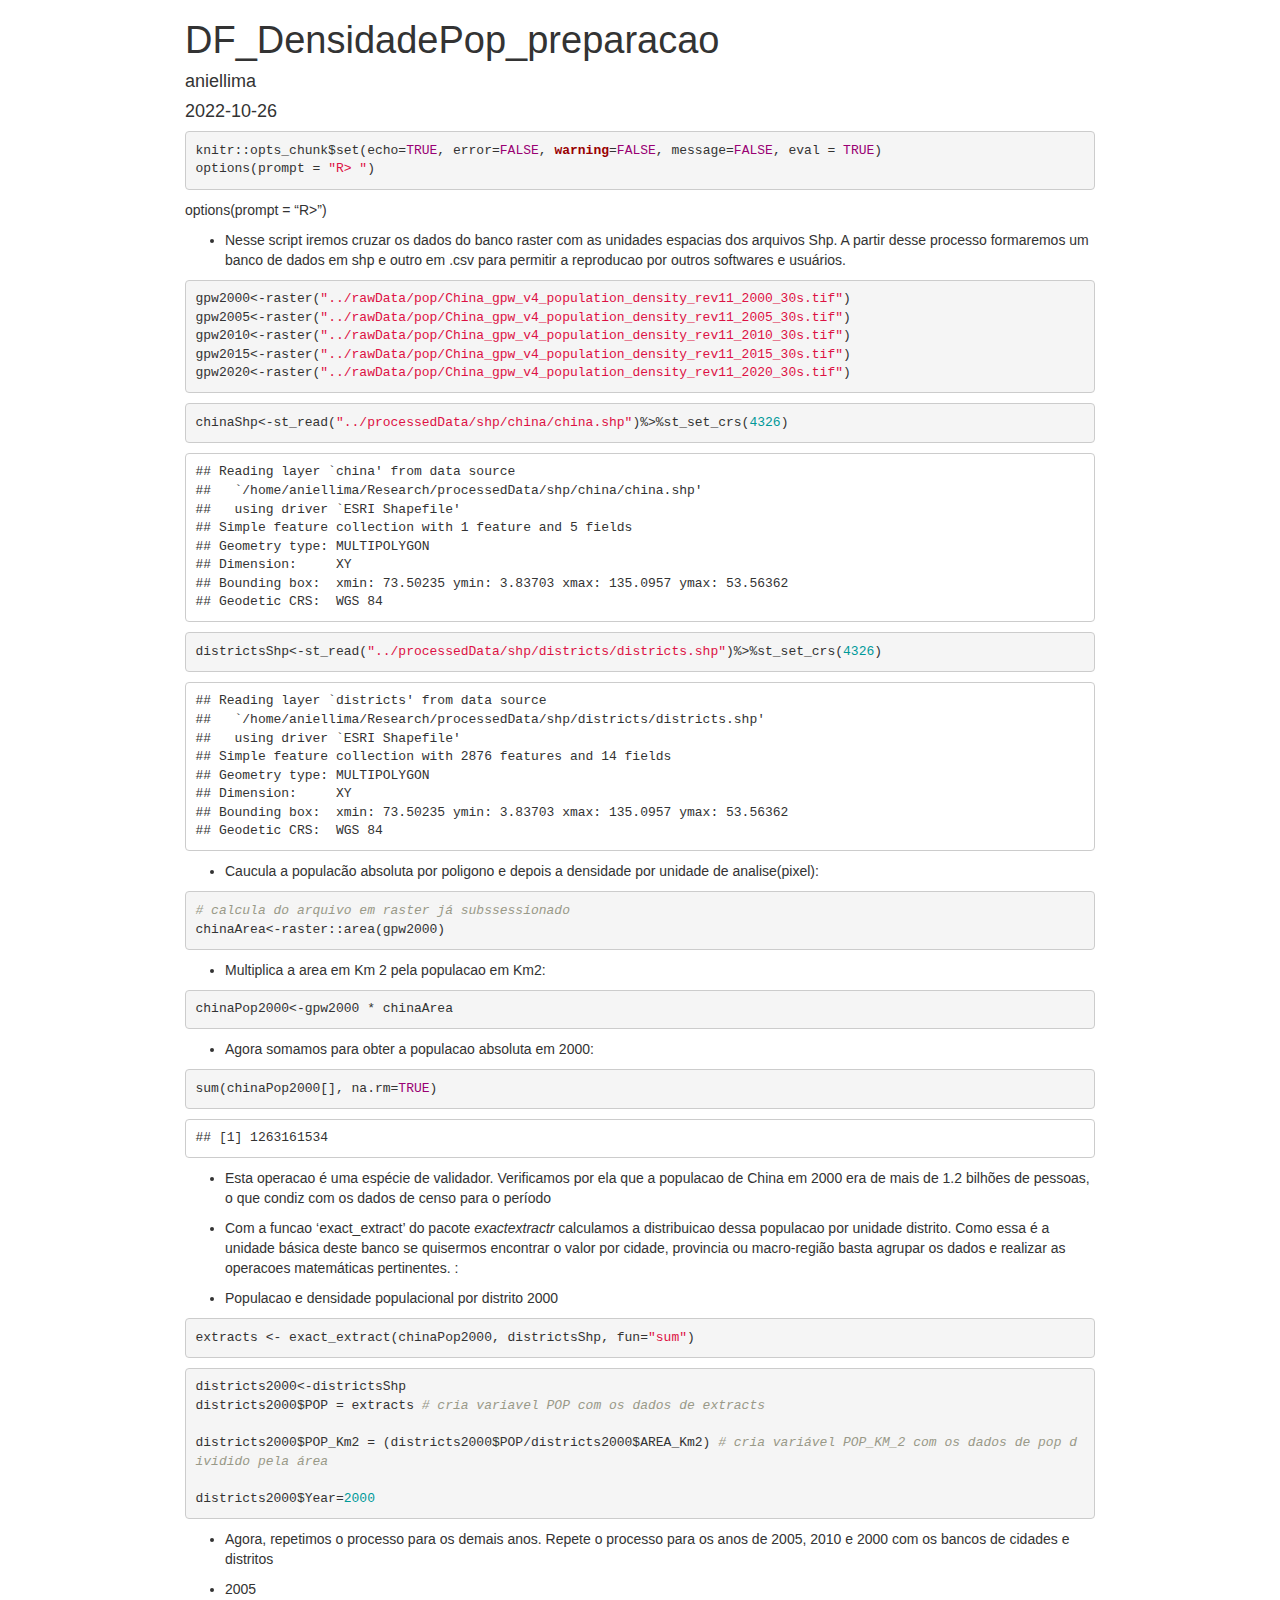
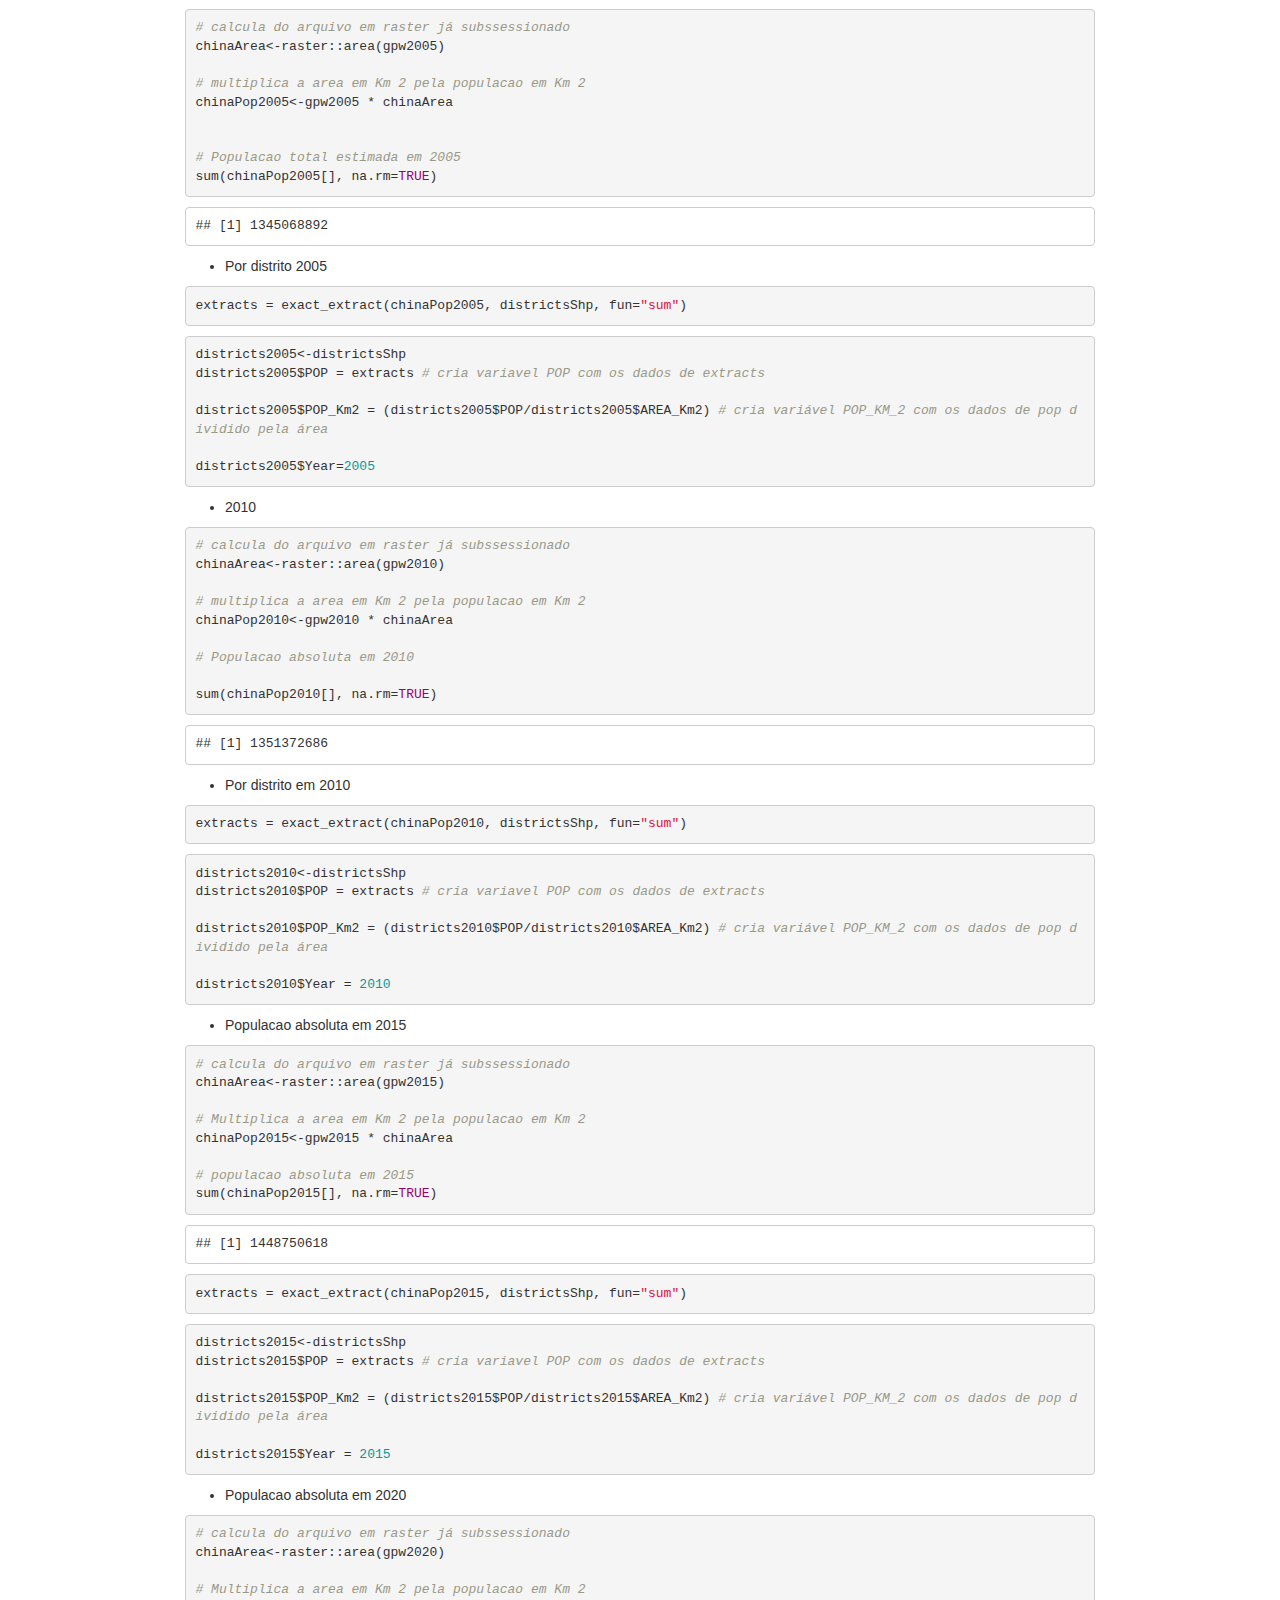
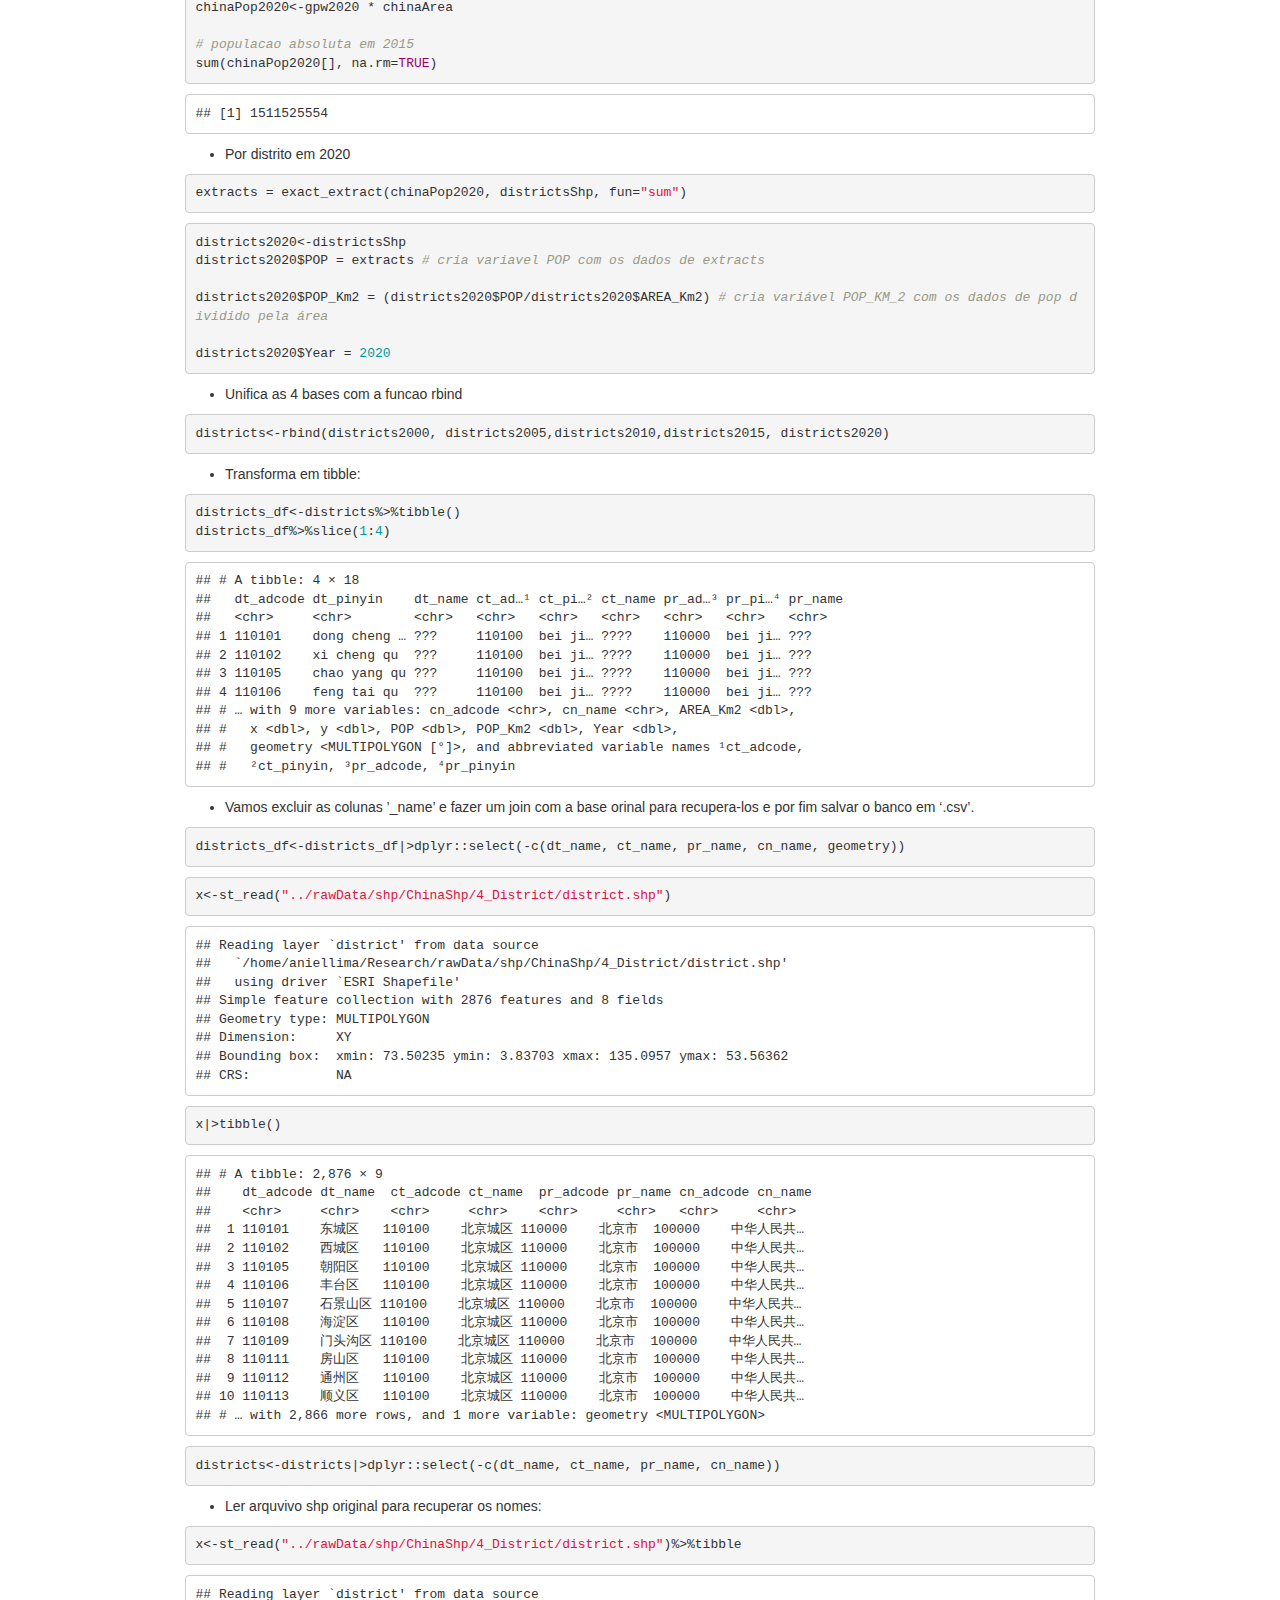
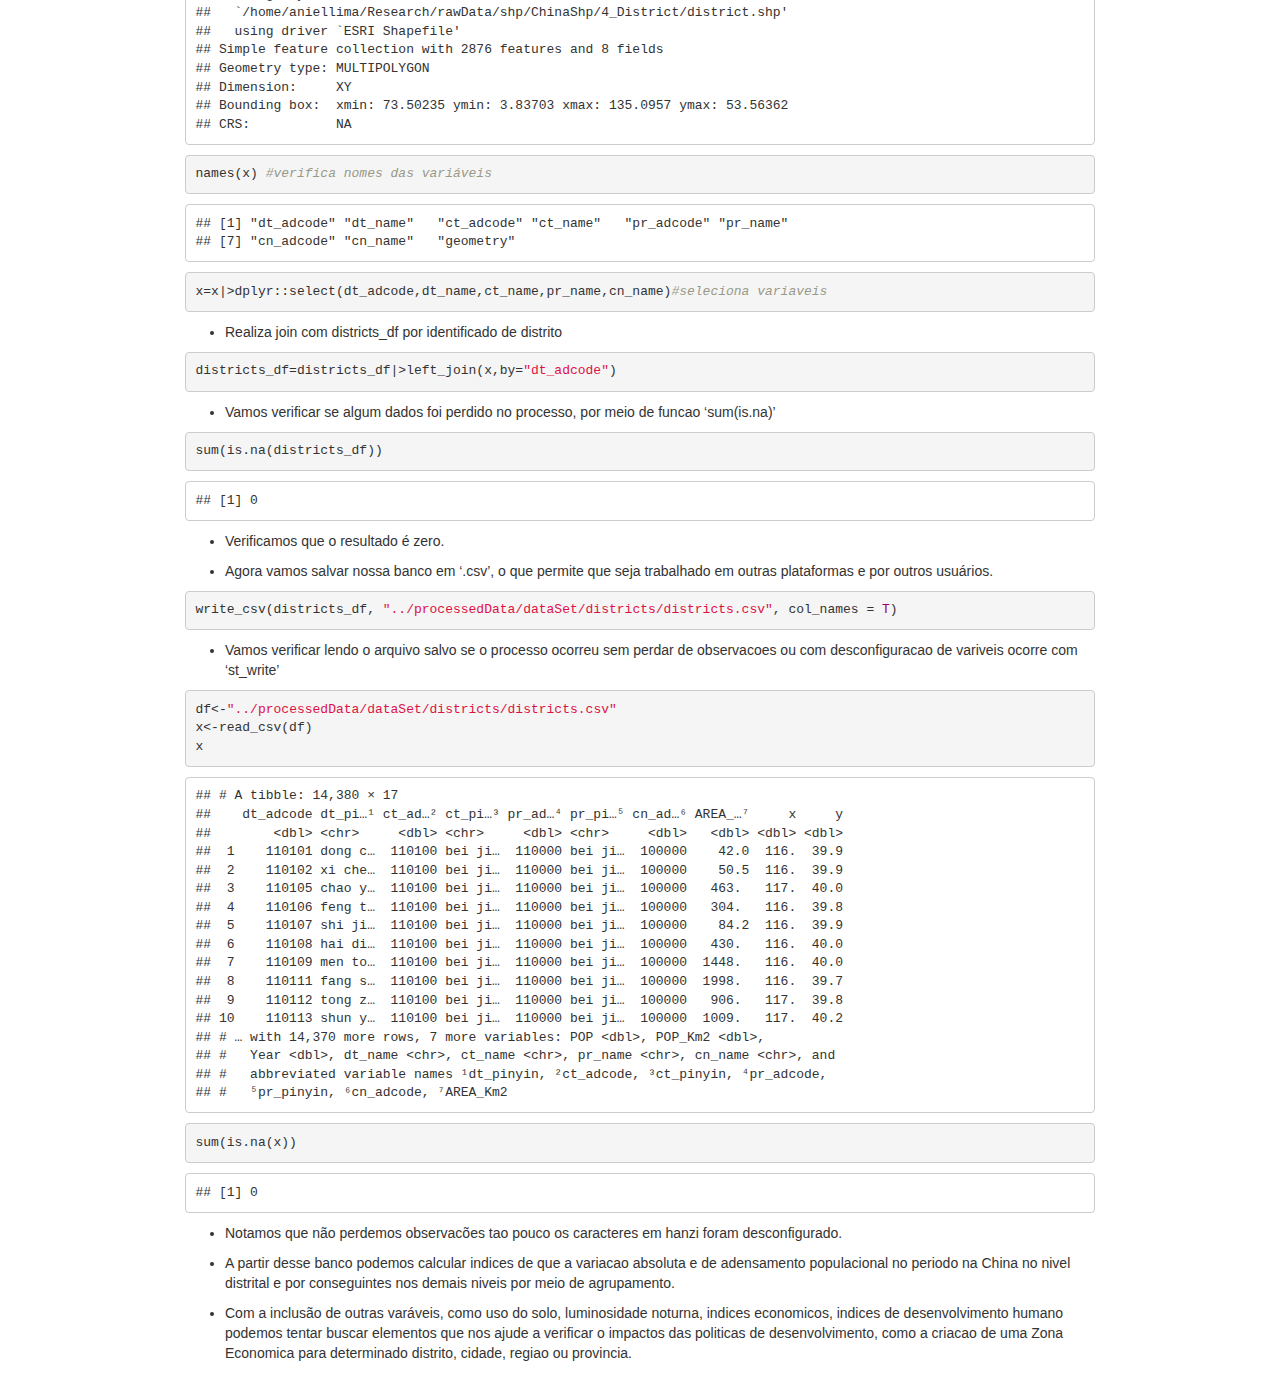
